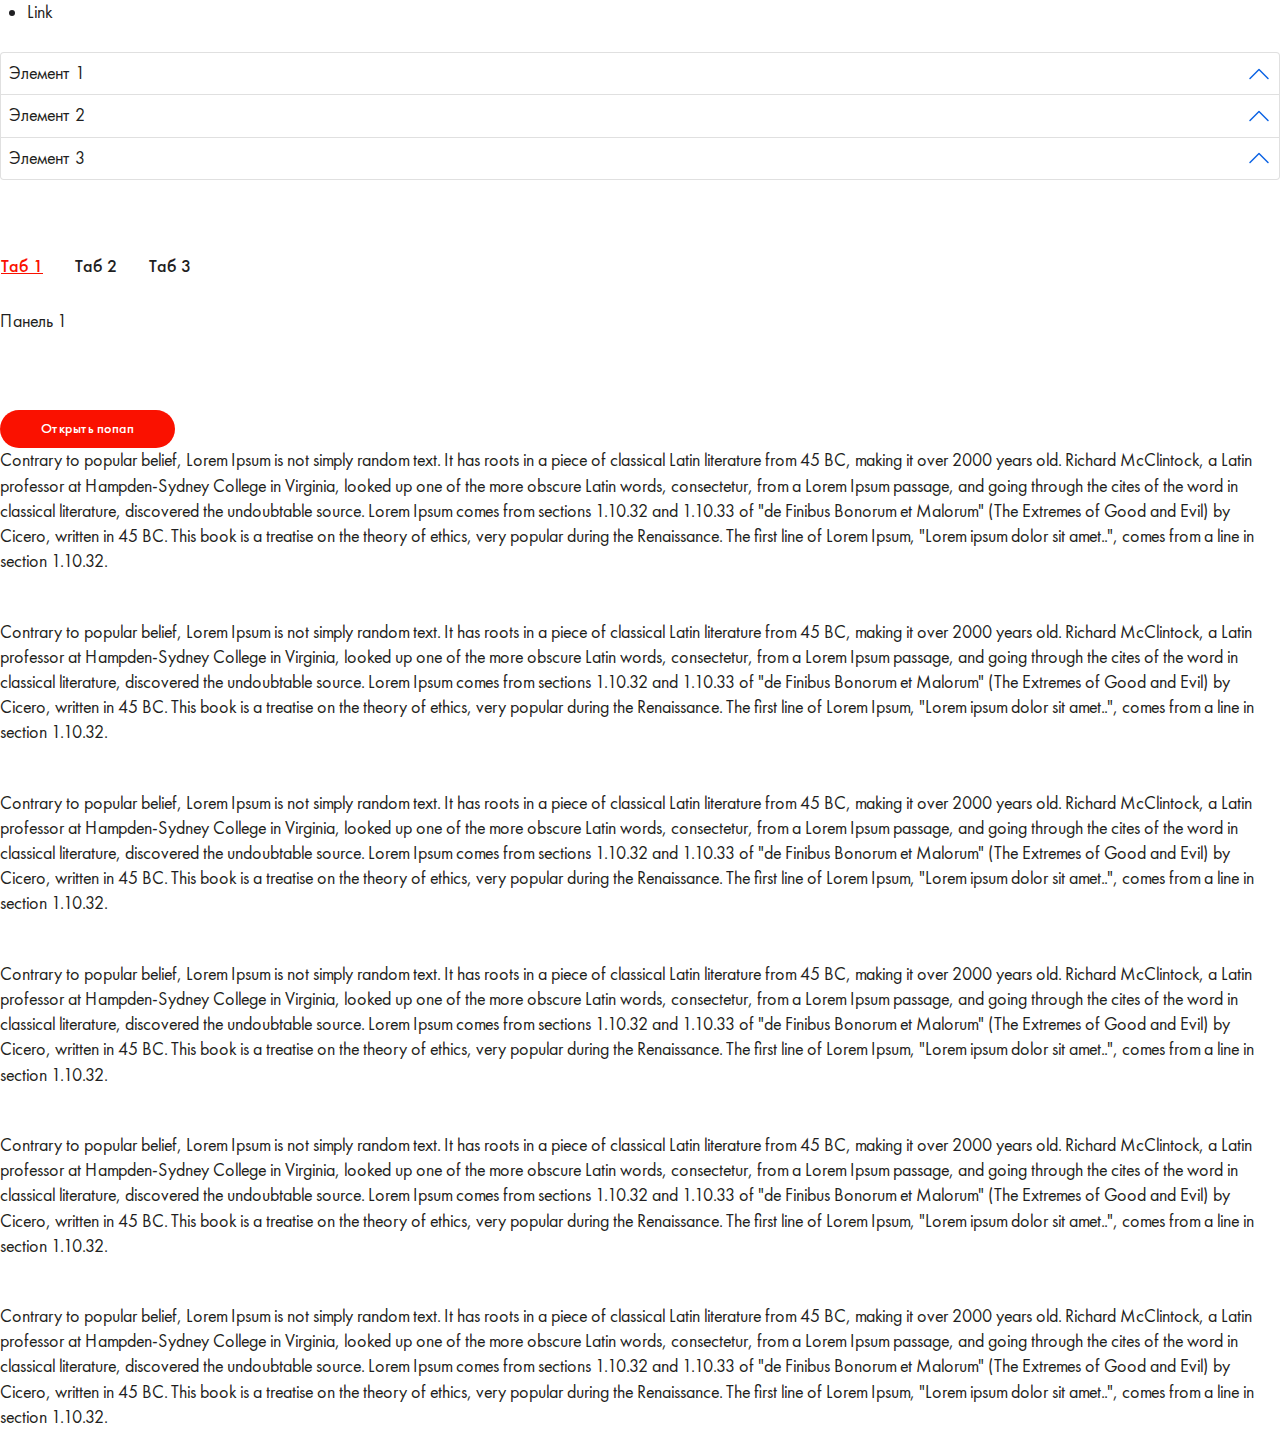
==== index copy.html @ 3c76cfb7 "add" ====
<!doctype html>
<html lang="ru">
  <head>
  <meta charset="UTF-8">
  <meta http-equiv="X-UA-Compatible" content="IE=edge">
  <meta name="viewport" content="width=device-width,initial-scale=1">
	<link rel="shortcut icon" href="favicon.ico" type="image/x-icon">
  <link rel="stylesheet" href="css/style.min.css?_v=20230811152750">
  <title>Главная</title>
</head>
  <body>
    <div class="wrapper">
      <header class="header">
  <div class="header__container">
    <a href="#" class="header__logo logo"></a>
    <nav class="header__menu menu">
      <ul class="menu__list">
        <li class="menu__item"><a href="#" class="menu__link">Link</a></li>
      </ul>
    </nav>
    
  </div>
</header>

      <main class="page">
        <div data-observ></div>

        <div class="page__container">
          <div class="accordion">
  <div class="accordion__item">
    <div class="accordion__header">Элемент 1</div>
    <div class="accordion__content">
      <p>Контент 1</p>
    </div>
  </div>

  <div class="accordion__item">
    <div class="accordion__header">Элемент 2</div>
    <div class="accordion__content">
      <p>Контент 2</p>
    </div>
  </div>

  <div class="accordion__item">
    <div class="accordion__header">Элемент 3</div>
    <div class="accordion__content">
      <p>Контент 3</p>
    </div>
  </div>
</div>

          <br>
          <br>
          <br>
          <div class="tabs" data-tabs="tabs-example">
    <div class="tabs__nav">
        <button class="tabs__trigger" type="button">Таб 1</button>
        <button class="tabs__trigger" type="button">Таб 2</button>
        <button class="tabs__trigger" type="button">Таб 3</button>
    </div>

    <div class="tabs__content">
        <div class="tabs__panel">Панель 1</div>
        <div class="tabs__panel">Панель 2</div>
        <div class="tabs__panel">Панель 3</div>
    </div>
</div>

          <br>
          <br>
          <br>

          <button data-type="popup-1" type="button">Открыть попап</button>
          <br>
          <p>Contrary to popular belief, Lorem Ipsum is not simply random text. It has roots in a piece of classical Latin literature from 45 BC, making it over 2000 years old. Richard McClintock, a Latin professor at Hampden-Sydney College in Virginia, looked up one of the more obscure Latin words, consectetur, from a Lorem Ipsum passage, and going through the cites of the word in classical literature, discovered the undoubtable source. Lorem Ipsum comes from sections 1.10.32 and 1.10.33 of "de Finibus Bonorum et Malorum" (The Extremes of Good and Evil) by Cicero, written in 45 BC. This book is a treatise on the theory of ethics, very popular during the Renaissance. The first line of Lorem Ipsum, "Lorem ipsum dolor sit amet..", comes from a line in section 1.10.32.</p>
          <br>
          <p>Contrary to popular belief, Lorem Ipsum is not simply random text. It has roots in a piece of classical Latin literature from 45 BC, making it over 2000 years old. Richard McClintock, a Latin professor at Hampden-Sydney College in Virginia, looked up one of the more obscure Latin words, consectetur, from a Lorem Ipsum passage, and going through the cites of the word in classical literature, discovered the undoubtable source. Lorem Ipsum comes from sections 1.10.32 and 1.10.33 of "de Finibus Bonorum et Malorum" (The Extremes of Good and Evil) by Cicero, written in 45 BC. This book is a treatise on the theory of ethics, very popular during the Renaissance. The first line of Lorem Ipsum, "Lorem ipsum dolor sit amet..", comes from a line in section 1.10.32.</p>
          <br>
          <p>Contrary to popular belief, Lorem Ipsum is not simply random text. It has roots in a piece of classical Latin literature from 45 BC, making it over 2000 years old. Richard McClintock, a Latin professor at Hampden-Sydney College in Virginia, looked up one of the more obscure Latin words, consectetur, from a Lorem Ipsum passage, and going through the cites of the word in classical literature, discovered the undoubtable source. Lorem Ipsum comes from sections 1.10.32 and 1.10.33 of "de Finibus Bonorum et Malorum" (The Extremes of Good and Evil) by Cicero, written in 45 BC. This book is a treatise on the theory of ethics, very popular during the Renaissance. The first line of Lorem Ipsum, "Lorem ipsum dolor sit amet..", comes from a line in section 1.10.32.</p>
          <br>
          <p>Contrary to popular belief, Lorem Ipsum is not simply random text. It has roots in a piece of classical Latin literature from 45 BC, making it over 2000 years old. Richard McClintock, a Latin professor at Hampden-Sydney College in Virginia, looked up one of the more obscure Latin words, consectetur, from a Lorem Ipsum passage, and going through the cites of the word in classical literature, discovered the undoubtable source. Lorem Ipsum comes from sections 1.10.32 and 1.10.33 of "de Finibus Bonorum et Malorum" (The Extremes of Good and Evil) by Cicero, written in 45 BC. This book is a treatise on the theory of ethics, very popular during the Renaissance. The first line of Lorem Ipsum, "Lorem ipsum dolor sit amet..", comes from a line in section 1.10.32.</p>
          <br>
          <p>Contrary to popular belief, Lorem Ipsum is not simply random text. It has roots in a piece of classical Latin literature from 45 BC, making it over 2000 years old. Richard McClintock, a Latin professor at Hampden-Sydney College in Virginia, looked up one of the more obscure Latin words, consectetur, from a Lorem Ipsum passage, and going through the cites of the word in classical literature, discovered the undoubtable source. Lorem Ipsum comes from sections 1.10.32 and 1.10.33 of "de Finibus Bonorum et Malorum" (The Extremes of Good and Evil) by Cicero, written in 45 BC. This book is a treatise on the theory of ethics, very popular during the Renaissance. The first line of Lorem Ipsum, "Lorem ipsum dolor sit amet..", comes from a line in section 1.10.32.</p>
          <br>
          <p>Contrary to popular belief, Lorem Ipsum is not simply random text. It has roots in a piece of classical Latin literature from 45 BC, making it over 2000 years old. Richard McClintock, a Latin professor at Hampden-Sydney College in Virginia, looked up one of the more obscure Latin words, consectetur, from a Lorem Ipsum passage, and going through the cites of the word in classical literature, discovered the undoubtable source. Lorem Ipsum comes from sections 1.10.32 and 1.10.33 of "de Finibus Bonorum et Malorum" (The Extremes of Good and Evil) by Cicero, written in 45 BC. This book is a treatise on the theory of ethics, very popular during the Renaissance. The first line of Lorem Ipsum, "Lorem ipsum dolor sit amet..", comes from a line in section 1.10.32.</p>
        </div>

      </main>

      <footer class="footer">
  <div class="footer__container">
    
  </div>
</footer>
    </div>

    <div class="popup" data-popup="popup-1" data-close-overlay>
    <div class="popup__wrapper" data-close-overlay>
        <div class="popup__content">
            <button class="button-close popup__close" type="button">x</button>
            <div class="popup__body">
                <h2>Базовый пример модального окна</h2>
            </div>
        </div>
    </div>
</div>

    <script src="js/app.min.js?_v=20230811152750"></script>
  </body>
</html>
---- css/style.min.css ----
@charset "UTF-8";@import url(https://fonts.googleapis.com/css2?family=Roboto&display=swap);@font-face{font-family:"Futura New";src:url(../fonts/FuturaNewBook-Reg.eot);src:url(../fonts/FuturaNewBook-Reg.eot?#iefix) format("embedded-opentype"),url(../fonts/FuturaNewBook-Reg.woff2) format("woff2"),url(../fonts/FuturaNewBook-Reg.woff) format("woff"),url(../fonts/FuturaNewBook-Reg.ttf) format("truetype");font-weight:400;font-style:normal}@font-face{font-family:"Futura New";src:url(../fonts/FuturaNewMedium-Reg.eot);src:url(../fonts/FuturaNewMedium-Reg.eot?#iefix) format("embedded-opentype"),url(../fonts/FuturaNewMedium-Reg.woff2) format("woff2"),url(../fonts/FuturaNewMedium-Reg.woff) format("woff"),url(../fonts/FuturaNewMedium-Reg.ttf) format("truetype");font-weight:500;font-style:normal}@font-face{font-family:"Futura New";src:url(../FuturaNewDemi-Reg.eot);src:url(../fonts/FuturaNewDemi-Reg.eot?#iefix) format("embedded-opentype"),url(../fonts/FuturaNewDemi-Reg.woff2) format("woff2"),url(../fonts/FuturaNewDemi-Reg.woff) format("woff"),url(../fonts/FuturaNewDemi-Reg.ttf) format("truetype");font-weight:600;font-style:normal}.clearfix:after,.group:after{content:" ";display:table;clear:both}.entry-title,.h1,.h2,.h3,.h4,.h5,.h6,address,h1,h2,h3,h4,h5,h6,hr,p{margin:0 0 1.6875rem;padding:0}/*! normalize.css v6.0.0 | MIT License | github.com/necolas/normalize.css */article,aside,footer,header,nav,section{display:block}figcaption,figure,main{display:block}abbr[title]{border-bottom:none;text-decoration:underline;text-decoration:underline;-webkit-text-decoration:underline dotted;text-decoration:underline dotted}b,strong{font-weight:inherit}b,strong{font-weight:bolder}dfn{font-style:italic}mark{background-color:#ff0;color:#000}small{font-size:80%}sub,sup{font-size:75%;line-height:0;position:relative;vertical-align:baseline}sub{bottom:-.25em}sup{top:-.5em}audio,video{display:inline-block}audio:not([controls]){display:none;height:0}svg:not(:root){overflow:hidden}button,input,optgroup,select,textarea{margin:0}button,input{overflow:visible}button,select{text-transform:none}[type=reset],[type=submit],button,html [type=button]{-webkit-appearance:button}[type=button]::-moz-focus-inner,[type=reset]::-moz-focus-inner,[type=submit]::-moz-focus-inner,button::-moz-focus-inner{border-style:none;padding:0}[type=button]:-moz-focusring,[type=reset]:-moz-focusring,[type=submit]:-moz-focusring,button:-moz-focusring{outline:1px dotted ButtonText}legend{-webkit-box-sizing:border-box;box-sizing:border-box;color:inherit;display:table;max-width:100%;padding:0;white-space:normal}progress{display:inline-block;vertical-align:baseline}textarea{overflow:auto}[type=checkbox],[type=radio]{-webkit-box-sizing:border-box;box-sizing:border-box;padding:0}[type=number]::-webkit-inner-spin-button,[type=number]::-webkit-outer-spin-button{height:auto}[type=search]{-webkit-appearance:textfield;outline-offset:-2px}[type=search]::-webkit-search-cancel-button,[type=search]::-webkit-search-decoration{-webkit-appearance:none}::-webkit-file-upload-button{-webkit-appearance:button;font:inherit}details,menu{display:block}summary{display:list-item}canvas{display:inline-block}template{display:none}[hidden]{display:none}html{-webkit-box-sizing:border-box;box-sizing:border-box}*,:after,:before{-webkit-box-sizing:inherit;box-sizing:inherit}body{background-color:#fff;color:#1f1f22;margin:0;font-size:18px;font-family:"Futura New",sans-serif;line-height:1.4;-ms-text-size-adjust:100%;-webkit-text-size-adjust:100%;overflow-x:hidden}body.mce-content-body{font-family:inherit;margin:.9375rem}img{border:0;font-style:italic;height:auto;max-width:100%;vertical-align:middle}a{background-color:transparent;-webkit-text-decoration-skip:objects}a{color:#1f1f22;outline:0;-webkit-text-decoration:none;text-decoration:none}a:hover{color:#fa1100;outline:0;-webkit-text-decoration:none;text-decoration:none}a:focus{outline:0;-webkit-text-decoration:none;text-decoration:none}.black{color:#0d0d0e}.inverted{color:#fff}.error{color:#ef3e46}.success{color:#1cd991}.warning{color:#f7ba45}.focus{color:#1c86f2}.aluminum{color:#f8f8f8}.silver{color:#e0e1e1}.lightgray{color:#dedfe2}.gray{color:#bdbdbd}.midgray{color:#676b72}.darkgray{color:#313439}.bg-black{background-color:#0d0d0e}.bg-inverted{background-color:#fff}.bg-error{background-color:#ef3e46}.bg-success{background-color:#1cd991}.bg-warning{background-color:#f7ba45}.bg-focus{background-color:#1c86f2}.bg-aluminum{background-color:#f8f8f8}.bg-silver{background-color:#e0e1e1}.bg-lightgray{background-color:#dedfe2}.bg-gray{background-color:#bdbdbd}.bg-midgray{background-color:#676b72}.bg-darkgray{background-color:#313439}.bg-highlight{background-color:#edf2ff}.h1,h1{font-size:3.75rem;line-height:1.3}.entry-title,.h2,h2{font-size:2.5rem;line-height:1.25}.h3,h3{font-size:2.5rem;line-height:1.25}.h4,h4{font-size:1.875rem;line-height:1.25}.h5,h5{font-size:1.375rem;line-height:1.25}.h6,h6{font-size:1.125rem;line-height:1.25}.h1,.h2,.h3,.h4,.h5,.h6,h1,h2,h3,h4,h5,h6{color:#1f1f22;font-family:"Futura New",sans-serif;font-weight:600;margin-bottom:1rem;margin-left:-.03em}.h6,h6{font-weight:500}dd,ol,ul{margin:0 0 1.6875rem 1.6875rem;padding:0}address,hr,p{margin-bottom:1.25rem}pre{background:#eef0f3;border:1px solid rgba(0,0,0,.03);margin:0 auto 1.6875rem;max-width:80%;overflow:auto;padding:2rem}pre code.bash,pre>code{background:0 0;border:0;display:block;margin:0;padding:0}pre code code.bash{font-size:inherit}code{padding:.125rem .375rem;margin:0 .1875rem;font-size:80%;background:#eef0f3;border:1px solid rgba(0,0,0,.03);border-radius:3px}code,kbd,pre,samp{font-family:"Courier New",Courier,"Lucida Sans Typewriter","Lucida Typewriter",monospace;font-size:1rem}blockquote,q{font-size:1.25rem;font-weight:300;font-style:italic;color:#1f1f22;line-height:1.637}hr{background-color:#fff;border:0;-webkit-box-sizing:content-box;box-sizing:content-box;height:1px}figure{margin:0}.text-left{text-align:left}.text-center{text-align:center}.text-right{text-align:right}ul.unstyled{margin-left:0}ul.unstyled,ul.unstyled ul{list-style:none}.monospace{font-family:"Courier New",Courier,"Lucida Sans Typewriter","Lucida Typewriter",monospace}.upper{text-transform:uppercase}.lower{text-transform:lowercase}.italic{font-style:italic!important}.strong{font-weight:700!important}.normal{font-weight:400!important}.medium-text{font-size:18px;font-weight:500}.muted{opacity:.55}a.muted{color:#0d0d0e}a.muted:hover{opacity:1}.black{color:#0d0d0e}.smaller{font-size:14px;line-height:20px}.small{font-size:16px;line-height:24px;color:#a3a5a9}.big{font-size:20px;line-height:28px}.large{font-size:22px;line-height:32px}.end{margin-bottom:0!important}.nowrap,.nowrap td{white-space:nowrap}.container,.container-fluid{margin-left:auto;margin-right:auto;padding-left:10px;padding-right:10px}.container{max-width:1220px}.page-template-page-fullscreen .site-content,.page-template-page-fullwidth-content .site-content{padding:0}.page-template-page-fullscreen .site-content>.container,.page-template-page-fullwidth-content .site-content>.container{max-width:none;padding:0}.page-template-page-fullscreen .content-area,.page-template-page-fullwidth-content .content-area{padding-top:0;padding-bottom:0}.page-template-page-fullwidth-content #content{padding-left:0;padding-right:0}.page-template-page-fullwidth-content #content #primary{max-width:100%}.container-full{width:100vw;position:relative;left:50%;right:50%;margin-left:-50vw;margin-right:-50vw}.bb-grid{display:-webkit-box;display:-ms-flexbox;display:flex;margin-left:-10px;margin-right:-10px;-ms-flex-wrap:wrap;flex-wrap:wrap}.bb-grid.no-gutter{padding:0 10px}.bb-grid-cell,.bb-grid>*{-webkit-box-flex:1;-ms-flex:1;flex:1;min-width:1px;display:inline-block;list-style:none}.bb-grid-cell:not(.no-gutter),.bb-grid>:not(.no-gutter){padding-left:10px;padding-right:10px}.site-content-grid>style{display:none}.grid-reverse{-webkit-box-orient:horizontal;-webkit-box-direction:reverse;-ms-flex-flow:row-reverse;flex-flow:row-reverse}.align-items-top{-webkit-box-align:start;-ms-flex-align:start;align-items:flex-start}.align-items-bottom{-webkit-box-align:end;-ms-flex-align:end;align-items:flex-end}.align-items-center{display:-webkit-box;display:-ms-flexbox;display:flex;-webkit-box-align:center;-ms-flex-align:center;align-items:center}.justify-center{-webkit-box-pack:center;-ms-flex-pack:center;justify-content:center}.space-between{display:-webkit-box;display:-ms-flexbox;display:flex;-webkit-box-pack:justify;-ms-flex-pack:justify;justify-content:space-between}.align-self-top{-ms-flex-item-align:start;align-self:flex-start}.align-self-bottom{-ms-flex-item-align:end;align-self:flex-end}.align-self-center{-ms-flex-item-align:center;align-self:center}.push-center{margin-left:auto;margin-right:auto}.push-right{margin-left:auto}.push-middle{margin-top:auto;margin-bottom:auto}.push-bottom{margin-top:auto}.push-top{margin-bottom:auto}.mb-0{margin-bottom:0}.mb-30{margin-bottom:30px}.mt-50{margin-top:50px}.bb-grid-1-1{-webkit-box-flex:0;-ms-flex:0 0 100%;flex:0 0 100%;max-width:100%}.bb-grid-1-2{-webkit-box-flex:0;-ms-flex:0 0 50%;flex:0 0 50%;max-width:50%}.bb-grid-1-3{-webkit-box-flex:0;-ms-flex:0 0 33.33333%;flex:0 0 33.33333%;max-width:33.33333%}.bb-grid-1-4{-webkit-box-flex:0;-ms-flex:0 0 25%;flex:0 0 25%;max-width:25%}.bb-grid-1-5{-webkit-box-flex:0;-ms-flex:0 0 20%;flex:0 0 20%;max-width:20%}.bb-grid-1-6{-webkit-box-flex:0;-ms-flex:0 0 16.66667%;flex:0 0 16.66667%;max-width:16.66667%}.bb-grid-2-3{-webkit-box-flex:0;-ms-flex:0 0 66.66%;flex:0 0 66.66%;max-width:66.66%}table{border-collapse:collapse;border-spacing:0;max-width:100%;width:100%;empty-cells:show;font-size:17px;line-height:24px;margin-bottom:27px}table caption{text-align:left;font-size:16px;font-weight:500;color:#a3a5a9}th{text-align:left;font-weight:700;vertical-align:bottom}td{vertical-align:top}td.align-middle,tr.align-middle td{vertical-align:middle}td,th{padding:1rem 1rem;border-bottom:1px solid rgba(0,0,0,.05)}td:first-child,th:first-child{padding-left:0}td:last-child,th:last-child{padding-right:0}tfoot td,tfoot th{color:#a3a5a9}table.bordered td,table.bordered th{border:1px solid rgba(0,0,0,.05)}table.striped tr:nth-child(odd) td{background:#f8f8f8}table.bordered td:first-child,table.bordered th:first-child,table.striped td:first-child,table.striped th:first-child{padding-left:1rem}table.bordered td:last-child,table.bordered th:last-child,table.striped td:last-child,table.striped th:last-child{padding-right:1rem}table.unstyled td,table.unstyled th{border:none;padding:0}fieldset{font-family:inherit;border:1px solid rgba(0,0,0,.1);padding:2rem;margin-bottom:2rem;margin-top:2rem}input,select,textarea{display:inline-block;font-family:inherit;font-style:inherit;font-size:15px;height:40px;outline:0;vertical-align:middle;background-color:#fff;border:1px solid #dedfe2;border-radius:3px;-webkit-box-shadow:none;box-shadow:none;padding:0 12px;color:#1f1f22}input.placeholder,select.placeholder,textarea.placeholder{color:#c3c6c9}input:-moz-placeholder,select:-moz-placeholder,textarea:-moz-placeholder{color:#c3c6c9}input::-moz-placeholder,select::-moz-placeholder,textarea::-moz-placeholder{color:#c3c6c9}input:-ms-input-placeholder,select:-ms-input-placeholder,textarea:-ms-input-placeholder{color:#c3c6c9}input::-webkit-input-placeholder,select::-webkit-input-placeholder,textarea::-webkit-input-placeholder{color:#c3c6c9}input.small,select.small,textarea.small{height:34px;font-size:13px;padding:0 12px;border-radius:3px}input.big,select.big,textarea.big{height:48px;font-size:17px;padding:0 12px;border-radius:3px}input:focus,select:focus,textarea:focus{outline:0;background-color:#fff;border-color:rgba(0,0,0,.25);-webkit-box-shadow:none;box-shadow:none}input.error,select.error,textarea.error{background-color:rgba(239,62,70,.1);border:1px solid #f5858a}input.error:focus,select.error:focus,textarea.error:focus{border-color:#ef3e46;-webkit-box-shadow:none;box-shadow:none}input.success,select.success,textarea.success{background-color:rgba(28,217,145,.1);border:1px solid #58e9b2}input.success:focus,select.success:focus,textarea.success:focus{border-color:#1cd991;-webkit-box-shadow:none;box-shadow:none}input.disabled,input:disabled,select.disabled,select:disabled,textarea.disabled,textarea:disabled{resize:none;opacity:.6;cursor:default;color:rgba(0,0,0,.5)}select{-webkit-appearance:none;background-image:url(../images/svg/arrow-down.svg);background-repeat:no-repeat;background-position:right 1rem center;padding-right:40px}select[multiple]{background-image:none;height:auto;padding:.5rem .75rem}textarea{height:auto;padding:8px 12px;line-height:27px;vertical-align:top}input[type=file]{width:auto;border:none;padding:0;height:auto;background:0 0;-webkit-box-shadow:none;box-shadow:none;display:inline-block}input.search,input[name=bbp_search],input[type=search]{background-repeat:no-repeat;background-position:10px 50%;background-size:16px;background-image:url(../images/svg/search.svg);background-position:left 10px center;padding-left:2rem}input.select2-search__field{background:0 0}input[type=checkbox],input[type=radio]{display:inline-block;width:auto;height:auto;padding:0}label{color:#1f1f22;margin-bottom:.25rem;font-size:17px}label .desc,label .error,label .success,label.checkbox{text-transform:none;font-weight:400}label.checkbox{font-size:18px;line-height:27px;cursor:pointer;color:inherit}label.checkbox input{margin-top:0}.form-checkboxes label.checkbox{display:inline-block;margin-right:1rem}.req{position:relative;top:1px;font-weight:700;color:#ef3e46;font-size:110%}div.desc,span.desc{color:rgba(31,31,34,.5);font-size:14px;line-height:20px}span.desc{margin-left:4px}div.desc{margin-top:.25rem;margin-bottom:-.5rem}.form-buttons .button,.form-buttons button{margin-right:.5rem}.form-item,form{margin-bottom:2rem}.form>.form-item:last-child{margin-bottom:0}.form .row:last-child .form-item{margin-bottom:0}.form span.error,.form span.success{font-size:14px;line-height:20px;margin-left:.25rem}.form-inline input,.form-inline select,.form-inline textarea{display:inline-block;width:auto}.append,.prepend{display:-webkit-box;display:-ms-flexbox;display:flex}.append input,.prepend input{-webkit-box-flex:1;-ms-flex:1;flex:1}.append .button,.append span,.prepend .button,.prepend span{-ms-flex-negative:0;flex-shrink:0}.append span,.prepend span{display:-webkit-box;display:-ms-flexbox;display:flex;-webkit-box-orient:vertical;-webkit-box-direction:normal;-ms-flex-direction:column;flex-direction:column;-webkit-box-pack:center;-ms-flex-pack:center;justify-content:center;font-weight:400;border:1px solid #dedfe2;background-color:#f8f8f8;padding:0 .875rem;color:rgba(0,0,0,.5);font-size:14px;white-space:nowrap}.prepend input{border-radius:0 3px 3px 0}.prepend .button{border-radius:3px 0 0 3px!important}.prepend .button{margin-right:-1px}.prepend span{border-right:none;border-radius:3px 0 0 3px}.append input{border-radius:3px 0 0 3px}.append .button{border-radius:0 3px 3px 0!important}.append .button{margin-left:-1px}.append span{border-left:none;border-radius:0 3px 3px 0}.bs-styled-checkbox{position:absolute;opacity:0}.bs-styled-checkbox+label{cursor:pointer;display:inline-block;position:relative;padding:0;line-height:1}.bs-styled-checkbox+label:before{content:"";margin-right:10px;display:inline-block;vertical-align:text-top;width:20px;height:20px;background:#fff;border-radius:3px;border:1px solid #c9cbca}.bs-styled-checkbox:checked+label:before{background:#1f1f22;border-color:#1f1f22}.bs-styled-checkbox:disabled+label{color:#b8b8b8;cursor:auto}.bs-styled-checkbox:disabled+label:before{-webkit-box-shadow:none;box-shadow:none;background:#ddd}.bs-styled-checkbox:checked+label:after{content:"\e876";position:absolute;left:3px;top:3px;font-family:bb-icons;color:#fff;font-size:14px;line-height:1;display:block}.bs-styled-radio{position:absolute;opacity:0}.bs-styled-radio+.bb-radio-label,.bs-styled-radio+label{display:inline-block;position:relative;cursor:pointer;padding:0}.bs-styled-radio+.bb-radio-label:before,.bs-styled-radio+label:before{content:"";display:inline-block;vertical-align:middle;cursor:pointer;position:relative;overflow:hidden;width:22px;height:22px;line-height:1;background-color:#fff;border:2px solid #d6dce6;border-radius:100%;margin-right:10px}.bs-styled-radio:disabled+.bb-radio-label,.bs-styled-radio:disabled+label{color:#b8b8b8;cursor:auto}.bs-styled-radio:disabled+.bb-radio-label:before,.bs-styled-radio:disabled+label:before{-webkit-box-shadow:none;box-shadow:none;background:#ddd}.bs-styled-radio:checked+.bb-radio-label:after,.bs-styled-radio:checked+label:after{content:"";background-color:#1f1f22;margin:auto;width:14px;position:absolute;height:14px;text-align:center;left:4px;top:4px;border-radius:100%}input[type=search]::-webkit-search-cancel-button,input[type=search]::-webkit-search-decoration,input[type=search]::-webkit-search-results-button,input[type=search]::-webkit-search-results-decoration{display:none}.buddypress .buddypress-wrap .comment-reply-link,.buddypress .buddypress-wrap .generic-button a,.buddypress .buddypress-wrap a.bp-title-button,.buddypress .buddypress-wrap a.button,.buddypress .buddypress-wrap button,.buddypress .buddypress-wrap input[type=button],.buddypress .buddypress-wrap input[type=reset],.buddypress .buddypress-wrap input[type=submit],.buddypress .buddypress-wrap ul.button-nav:not(.button-tabs) li a,.button,button,input[type=button],input[type=submit]{font-family:inherit;font-size:14px;color:#fff;background-color:#fa1100;border-radius:100px;padding:10px 40px;font-weight:500;font-style:normal;-webkit-text-decoration:none;text-decoration:none;text-align:center;cursor:pointer;display:inline-block;line-height:1.2;border:1px solid transparent;outline:0;vertical-align:middle;-webkit-appearance:none;-webkit-font-smoothing:antialiased;-moz-osx-font-smoothing:grayscale;-webkit-transition:all linear .2s;transition:all linear .2s}.buddypress .buddypress-wrap .comment-reply-link i,.buddypress .buddypress-wrap .generic-button a i,.buddypress .buddypress-wrap a.bp-title-button i,.buddypress .buddypress-wrap a.button i,.buddypress .buddypress-wrap button i,.buddypress .buddypress-wrap input[type=button] i,.buddypress .buddypress-wrap input[type=reset] i,.buddypress .buddypress-wrap input[type=submit] i,.buddypress .buddypress-wrap ul.button-nav:not(.button-tabs) li a i,.button i,button i,input[type=button] i,input[type=submit] i{position:relative}.buddypress .buddypress-wrap .comment-reply-link:focus,.buddypress .buddypress-wrap .comment-reply-link:hover,.buddypress .buddypress-wrap .generic-button a:focus,.buddypress .buddypress-wrap .generic-button a:hover,.buddypress .buddypress-wrap a.bp-title-button:focus,.buddypress .buddypress-wrap a.bp-title-button:hover,.buddypress .buddypress-wrap a.button:focus,.buddypress .buddypress-wrap a.button:hover,.buddypress .buddypress-wrap button:focus,.buddypress .buddypress-wrap button:hover,.buddypress .buddypress-wrap input[type=button]:focus,.buddypress .buddypress-wrap input[type=button]:hover,.buddypress .buddypress-wrap input[type=reset]:focus,.buddypress .buddypress-wrap input[type=reset]:hover,.buddypress .buddypress-wrap input[type=submit]:focus,.buddypress .buddypress-wrap input[type=submit]:hover,.buddypress .buddypress-wrap ul.button-nav:not(.button-tabs) li a:focus,.buddypress .buddypress-wrap ul.button-nav:not(.button-tabs) li a:hover,.button:focus,.button:hover,button:focus,button:hover,input[type=button]:focus,input[type=button]:hover,input[type=submit]:focus,input[type=submit]:hover{background-color:#1f1f22;outline:0;-webkit-text-decoration:none;text-decoration:none;color:#fff;-webkit-box-shadow:inset 0 0 0 99999px rgba(0,0,0,.1);box-shadow:inset 0 0 0 99999px rgba(0,0,0,.1)}.buddypress .buddypress-wrap .comment-reply-link:active,.buddypress .buddypress-wrap .generic-button a:active,.buddypress .buddypress-wrap a.bp-title-button:active,.buddypress .buddypress-wrap a.button:active,.buddypress .buddypress-wrap button:active,.buddypress .buddypress-wrap input[type=button]:active,.buddypress .buddypress-wrap input[type=reset]:active,.buddypress .buddypress-wrap input[type=submit]:active,.buddypress .buddypress-wrap ul.button-nav:not(.button-tabs) li a:active,.button:active,button:active,input[type=button]:active,input[type=submit]:active{outline:0;-webkit-text-decoration:none;text-decoration:none;color:#fff;-webkit-box-shadow:inset 0 0 0 99999px rgba(0,0,0,.1);box-shadow:inset 0 0 0 99999px rgba(0,0,0,.1)}.buddypress .buddypress-wrap .comment-reply-link.disabled,.buddypress .buddypress-wrap .generic-button a.disabled,.buddypress .buddypress-wrap a.bp-title-button.disabled,.buddypress .buddypress-wrap a.button.disabled,.buddypress .buddypress-wrap button.disabled,.buddypress .buddypress-wrap input[type=button].disabled,.buddypress .buddypress-wrap input[type=reset].disabled,.buddypress .buddypress-wrap input[type=submit].disabled,.buddypress .buddypress-wrap ul.button-nav:not(.button-tabs) li a.disabled,.button.disabled,button.disabled,input[type=button].disabled,input[type=submit].disabled{cursor:default;font-style:normal;color:#c8cbcf;background-color:#f5f5f5;opacity:1}.buddypress .buddypress-wrap .comment-reply-link.small,.buddypress .buddypress-wrap .generic-button a.small,.buddypress .buddypress-wrap a.bp-title-button.small,.buddypress .buddypress-wrap a.button.small,.buddypress .buddypress-wrap button.small,.buddypress .buddypress-wrap input[type=button].small,.buddypress .buddypress-wrap input[type=reset].small,.buddypress .buddypress-wrap input[type=submit].small,.buddypress .buddypress-wrap ul.button-nav:not(.button-tabs) li a.small,.button.small,button.small,input[type=button].small,input[type=submit].small{font-size:14px;font-weight:500;min-height:34px;padding:6px 20px;border-radius:100px}.buddypress .buddypress-wrap .comment-reply-link.big,.buddypress .buddypress-wrap .generic-button a.big,.buddypress .buddypress-wrap a.bp-title-button.big,.buddypress .buddypress-wrap a.button.big,.buddypress .buddypress-wrap button.big,.buddypress .buddypress-wrap input[type=button].big,.buddypress .buddypress-wrap input[type=reset].big,.buddypress .buddypress-wrap input[type=submit].big,.buddypress .buddypress-wrap ul.button-nav:not(.button-tabs) li a.big,.button.big,button.big,input[type=button].big,input[type=submit].big{font-size:16px;min-height:62px;padding:20px 40px;border-radius:100px}.buddypress .buddypress-wrap .comment-reply-link.large,.buddypress .buddypress-wrap .generic-button a.large,.buddypress .buddypress-wrap a.bp-title-button.large,.buddypress .buddypress-wrap a.button.large,.buddypress .buddypress-wrap button.large,.buddypress .buddypress-wrap input[type=button].large,.buddypress .buddypress-wrap input[type=reset].large,.buddypress .buddypress-wrap input[type=submit].large,.buddypress .buddypress-wrap ul.button-nav:not(.button-tabs) li a.large,.button.large,button.large,input[type=button].large,input[type=submit].large{font-size:16px;min-height:50px;padding:14px 30px;border-radius:100px}.buddypress .buddypress-wrap .comment-reply-link.full,.buddypress .buddypress-wrap .generic-button a.full,.buddypress .buddypress-wrap a.bp-title-button.full,.buddypress .buddypress-wrap a.button.full,.buddypress .buddypress-wrap button.full,.buddypress .buddypress-wrap input[type=button].full,.buddypress .buddypress-wrap input[type=reset].full,.buddypress .buddypress-wrap input[type=submit].full,.buddypress .buddypress-wrap ul.button-nav:not(.button-tabs) li a.full,.button.full,button.full,input[type=button].full,input[type=submit].full{width:100%}.buddypress .buddypress-wrap .comment-reply-link.secondary,.buddypress .buddypress-wrap .generic-button a.secondary,.buddypress .buddypress-wrap a.bp-title-button.secondary,.buddypress .buddypress-wrap a.button.secondary,.buddypress .buddypress-wrap button.secondary,.buddypress .buddypress-wrap input[type=button].secondary,.buddypress .buddypress-wrap input[type=reset].secondary,.buddypress .buddypress-wrap input[type=submit].secondary,.buddypress .buddypress-wrap ul.button-nav:not(.button-tabs) li a.secondary,.button.secondary,button.secondary,input[type=button].secondary,input[type=submit].secondary{color:#1f1f22;background-color:#d0d7dd}.buddypress .buddypress-wrap .comment-reply-link.secondary:hover,.buddypress .buddypress-wrap .generic-button a.secondary:hover,.buddypress .buddypress-wrap a.bp-title-button.secondary:hover,.buddypress .buddypress-wrap a.button.secondary:hover,.buddypress .buddypress-wrap button.secondary:hover,.buddypress .buddypress-wrap input[type=button].secondary:hover,.buddypress .buddypress-wrap input[type=reset].secondary:hover,.buddypress .buddypress-wrap input[type=submit].secondary:hover,.buddypress .buddypress-wrap ul.button-nav:not(.button-tabs) li a.secondary:hover,.button.secondary:hover,button.secondary:hover,input[type=button].secondary:hover,input[type=submit].secondary:hover{color:#1f1f22;background-color:#c1cad2}.buddypress .buddypress-wrap .comment-reply-link.secondary:active,.buddypress .buddypress-wrap .generic-button a.secondary:active,.buddypress .buddypress-wrap a.bp-title-button.secondary:active,.buddypress .buddypress-wrap a.button.secondary:active,.buddypress .buddypress-wrap button.secondary:active,.buddypress .buddypress-wrap input[type=button].secondary:active,.buddypress .buddypress-wrap input[type=reset].secondary:active,.buddypress .buddypress-wrap input[type=submit].secondary:active,.buddypress .buddypress-wrap ul.button-nav:not(.button-tabs) li a.secondary:active,.button.secondary:active,button.secondary:active,input[type=button].secondary:active,input[type=submit].secondary:active{color:#1f1f22;background-color:#ebeef0}.buddypress .buddypress-wrap .comment-reply-link.secondary.disabled,.buddypress .buddypress-wrap .comment-reply-link.secondary:disabled,.buddypress .buddypress-wrap .generic-button a.secondary.disabled,.buddypress .buddypress-wrap .generic-button a.secondary:disabled,.buddypress .buddypress-wrap a.bp-title-button.secondary.disabled,.buddypress .buddypress-wrap a.bp-title-button.secondary:disabled,.buddypress .buddypress-wrap a.button.secondary.disabled,.buddypress .buddypress-wrap a.button.secondary:disabled,.buddypress .buddypress-wrap button.secondary.disabled,.buddypress .buddypress-wrap button.secondary:disabled,.buddypress .buddypress-wrap input[type=button].secondary.disabled,.buddypress .buddypress-wrap input[type=button].secondary:disabled,.buddypress .buddypress-wrap input[type=reset].secondary.disabled,.buddypress .buddypress-wrap input[type=reset].secondary:disabled,.buddypress .buddypress-wrap input[type=submit].secondary.disabled,.buddypress .buddypress-wrap input[type=submit].secondary:disabled,.buddypress .buddypress-wrap ul.button-nav:not(.button-tabs) li a.secondary.disabled,.buddypress .buddypress-wrap ul.button-nav:not(.button-tabs) li a.secondary:disabled,.button.secondary.disabled,.button.secondary:disabled,button.secondary.disabled,button.secondary:disabled,input[type=button].secondary.disabled,input[type=button].secondary:disabled,input[type=submit].secondary.disabled,input[type=submit].secondary:disabled{color:#c8cbcf;background-color:#f5f5f5}.buddypress .buddypress-wrap .comment-reply-link.secondary.outline,.buddypress .buddypress-wrap .generic-button a.secondary.outline,.buddypress .buddypress-wrap a.bp-title-button.secondary.outline,.buddypress .buddypress-wrap a.button.secondary.outline,.buddypress .buddypress-wrap button.secondary.outline,.buddypress .buddypress-wrap input[type=button].secondary.outline,.buddypress .buddypress-wrap input[type=reset].secondary.outline,.buddypress .buddypress-wrap input[type=submit].secondary.outline,.buddypress .buddypress-wrap ul.button-nav:not(.button-tabs) li a.secondary.outline,.button.secondary.outline,button.secondary.outline,input[type=button].secondary.outline,input[type=submit].secondary.outline{background:0 0;color:#d0d7dd;border-color:#d0d7dd}.buddypress .buddypress-wrap .comment-reply-link.secondary.outline:hover,.buddypress .buddypress-wrap .generic-button a.secondary.outline:hover,.buddypress .buddypress-wrap a.bp-title-button.secondary.outline:hover,.buddypress .buddypress-wrap a.button.secondary.outline:hover,.buddypress .buddypress-wrap button.secondary.outline:hover,.buddypress .buddypress-wrap input[type=button].secondary.outline:hover,.buddypress .buddypress-wrap input[type=reset].secondary.outline:hover,.buddypress .buddypress-wrap input[type=submit].secondary.outline:hover,.buddypress .buddypress-wrap ul.button-nav:not(.button-tabs) li a.secondary.outline:hover,.button.secondary.outline:hover,button.secondary.outline:hover,input[type=button].secondary.outline:hover,input[type=submit].secondary.outline:hover{color:#c1cad2;border-color:#c1cad2}.buddypress .buddypress-wrap .comment-reply-link.secondary.outline:active,.buddypress .buddypress-wrap .generic-button a.secondary.outline:active,.buddypress .buddypress-wrap a.bp-title-button.secondary.outline:active,.buddypress .buddypress-wrap a.button.secondary.outline:active,.buddypress .buddypress-wrap button.secondary.outline:active,.buddypress .buddypress-wrap input[type=button].secondary.outline:active,.buddypress .buddypress-wrap input[type=reset].secondary.outline:active,.buddypress .buddypress-wrap input[type=submit].secondary.outline:active,.buddypress .buddypress-wrap ul.button-nav:not(.button-tabs) li a.secondary.outline:active,.button.secondary.outline:active,button.secondary.outline:active,input[type=button].secondary.outline:active,input[type=submit].secondary.outline:active{color:#f4f5f7;border-color:#f4f5f7}.buddypress .buddypress-wrap .comment-reply-link.secondary.outline.disabled,.buddypress .buddypress-wrap .comment-reply-link.secondary.outline:disabled,.buddypress .buddypress-wrap .generic-button a.secondary.outline.disabled,.buddypress .buddypress-wrap .generic-button a.secondary.outline:disabled,.buddypress .buddypress-wrap a.bp-title-button.secondary.outline.disabled,.buddypress .buddypress-wrap a.bp-title-button.secondary.outline:disabled,.buddypress .buddypress-wrap a.button.secondary.outline.disabled,.buddypress .buddypress-wrap a.button.secondary.outline:disabled,.buddypress .buddypress-wrap button.secondary.outline.disabled,.buddypress .buddypress-wrap button.secondary.outline:disabled,.buddypress .buddypress-wrap input[type=button].secondary.outline.disabled,.buddypress .buddypress-wrap input[type=button].secondary.outline:disabled,.buddypress .buddypress-wrap input[type=reset].secondary.outline.disabled,.buddypress .buddypress-wrap input[type=reset].secondary.outline:disabled,.buddypress .buddypress-wrap input[type=submit].secondary.outline.disabled,.buddypress .buddypress-wrap input[type=submit].secondary.outline:disabled,.buddypress .buddypress-wrap ul.button-nav:not(.button-tabs) li a.secondary.outline.disabled,.buddypress .buddypress-wrap ul.button-nav:not(.button-tabs) li a.secondary.outline:disabled,.button.secondary.outline.disabled,.button.secondary.outline:disabled,button.secondary.outline.disabled,button.secondary.outline:disabled,input[type=button].secondary.outline.disabled,input[type=button].secondary.outline:disabled,input[type=submit].secondary.outline.disabled,input[type=submit].secondary.outline:disabled{background:#f5f5f5;color:#dedfe2;border-color:#dedfe2;opacity:1}.buddypress .buddypress-wrap .comment-reply-link.success,.buddypress .buddypress-wrap .generic-button a.success,.buddypress .buddypress-wrap a.bp-title-button.success,.buddypress .buddypress-wrap a.button.success,.buddypress .buddypress-wrap button.success,.buddypress .buddypress-wrap input[type=button].success,.buddypress .buddypress-wrap input[type=reset].success,.buddypress .buddypress-wrap input[type=submit].success,.buddypress .buddypress-wrap ul.button-nav:not(.button-tabs) li a.success,.button.success,button.success,input[type=button].success,input[type=submit].success{color:#fff;background-color:#28cf8b}.buddypress .buddypress-wrap .comment-reply-link.success:hover,.buddypress .buddypress-wrap .generic-button a.success:hover,.buddypress .buddypress-wrap a.bp-title-button.success:hover,.buddypress .buddypress-wrap a.button.success:hover,.buddypress .buddypress-wrap button.success:hover,.buddypress .buddypress-wrap input[type=button].success:hover,.buddypress .buddypress-wrap input[type=reset].success:hover,.buddypress .buddypress-wrap input[type=submit].success:hover,.buddypress .buddypress-wrap ul.button-nav:not(.button-tabs) li a.success:hover,.button.success:hover,button.success:hover,input[type=button].success:hover,input[type=submit].success:hover{color:#fff;background-color:#24ba7d}.buddypress .buddypress-wrap .comment-reply-link.success:active,.buddypress .buddypress-wrap .generic-button a.success:active,.buddypress .buddypress-wrap a.bp-title-button.success:active,.buddypress .buddypress-wrap a.button.success:active,.buddypress .buddypress-wrap button.success:active,.buddypress .buddypress-wrap input[type=button].success:active,.buddypress .buddypress-wrap input[type=reset].success:active,.buddypress .buddypress-wrap input[type=submit].success:active,.buddypress .buddypress-wrap ul.button-nav:not(.button-tabs) li a.success:active,.button.success:active,button.success:active,input[type=button].success:active,input[type=submit].success:active{color:#fff;background-color:#49dca0}.buddypress .buddypress-wrap .comment-reply-link.success.disabled,.buddypress .buddypress-wrap .comment-reply-link.success:disabled,.buddypress .buddypress-wrap .generic-button a.success.disabled,.buddypress .buddypress-wrap .generic-button a.success:disabled,.buddypress .buddypress-wrap a.bp-title-button.success.disabled,.buddypress .buddypress-wrap a.bp-title-button.success:disabled,.buddypress .buddypress-wrap a.button.success.disabled,.buddypress .buddypress-wrap a.button.success:disabled,.buddypress .buddypress-wrap button.success.disabled,.buddypress .buddypress-wrap button.success:disabled,.buddypress .buddypress-wrap input[type=button].success.disabled,.buddypress .buddypress-wrap input[type=button].success:disabled,.buddypress .buddypress-wrap input[type=reset].success.disabled,.buddypress .buddypress-wrap input[type=reset].success:disabled,.buddypress .buddypress-wrap input[type=submit].success.disabled,.buddypress .buddypress-wrap input[type=submit].success:disabled,.buddypress .buddypress-wrap ul.button-nav:not(.button-tabs) li a.success.disabled,.buddypress .buddypress-wrap ul.button-nav:not(.button-tabs) li a.success:disabled,.button.success.disabled,.button.success:disabled,button.success.disabled,button.success:disabled,input[type=button].success.disabled,input[type=button].success:disabled,input[type=submit].success.disabled,input[type=submit].success:disabled{color:#c8cbcf;background-color:#f5f5f5}.buddypress .buddypress-wrap .comment-reply-link.success.outline,.buddypress .buddypress-wrap .generic-button a.success.outline,.buddypress .buddypress-wrap a.bp-title-button.success.outline,.buddypress .buddypress-wrap a.button.success.outline,.buddypress .buddypress-wrap button.success.outline,.buddypress .buddypress-wrap input[type=button].success.outline,.buddypress .buddypress-wrap input[type=reset].success.outline,.buddypress .buddypress-wrap input[type=submit].success.outline,.buddypress .buddypress-wrap ul.button-nav:not(.button-tabs) li a.success.outline,.button.success.outline,button.success.outline,input[type=button].success.outline,input[type=submit].success.outline{background:0 0;color:#28cf8b;border-color:#28cf8b}.buddypress .buddypress-wrap .comment-reply-link.success.outline:hover,.buddypress .buddypress-wrap .generic-button a.success.outline:hover,.buddypress .buddypress-wrap a.bp-title-button.success.outline:hover,.buddypress .buddypress-wrap a.button.success.outline:hover,.buddypress .buddypress-wrap button.success.outline:hover,.buddypress .buddypress-wrap input[type=button].success.outline:hover,.buddypress .buddypress-wrap input[type=reset].success.outline:hover,.buddypress .buddypress-wrap input[type=submit].success.outline:hover,.buddypress .buddypress-wrap ul.button-nav:not(.button-tabs) li a.success.outline:hover,.button.success.outline:hover,button.success.outline:hover,input[type=button].success.outline:hover,input[type=submit].success.outline:hover{color:#24ba7d;border-color:#24ba7d}.buddypress .buddypress-wrap .comment-reply-link.success.outline:active,.buddypress .buddypress-wrap .generic-button a.success.outline:active,.buddypress .buddypress-wrap a.bp-title-button.success.outline:active,.buddypress .buddypress-wrap a.button.success.outline:active,.buddypress .buddypress-wrap button.success.outline:active,.buddypress .buddypress-wrap input[type=button].success.outline:active,.buddypress .buddypress-wrap input[type=reset].success.outline:active,.buddypress .buddypress-wrap input[type=submit].success.outline:active,.buddypress .buddypress-wrap ul.button-nav:not(.button-tabs) li a.success.outline:active,.button.success.outline:active,button.success.outline:active,input[type=button].success.outline:active,input[type=submit].success.outline:active{color:#56dea7;border-color:#56dea7}.buddypress .buddypress-wrap .comment-reply-link.success.outline.disabled,.buddypress .buddypress-wrap .comment-reply-link.success.outline:disabled,.buddypress .buddypress-wrap .generic-button a.success.outline.disabled,.buddypress .buddypress-wrap .generic-button a.success.outline:disabled,.buddypress .buddypress-wrap a.bp-title-button.success.outline.disabled,.buddypress .buddypress-wrap a.bp-title-button.success.outline:disabled,.buddypress .buddypress-wrap a.button.success.outline.disabled,.buddypress .buddypress-wrap a.button.success.outline:disabled,.buddypress .buddypress-wrap button.success.outline.disabled,.buddypress .buddypress-wrap button.success.outline:disabled,.buddypress .buddypress-wrap input[type=button].success.outline.disabled,.buddypress .buddypress-wrap input[type=button].success.outline:disabled,.buddypress .buddypress-wrap input[type=reset].success.outline.disabled,.buddypress .buddypress-wrap input[type=reset].success.outline:disabled,.buddypress .buddypress-wrap input[type=submit].success.outline.disabled,.buddypress .buddypress-wrap input[type=submit].success.outline:disabled,.buddypress .buddypress-wrap ul.button-nav:not(.button-tabs) li a.success.outline.disabled,.buddypress .buddypress-wrap ul.button-nav:not(.button-tabs) li a.success.outline:disabled,.button.success.outline.disabled,.button.success.outline:disabled,button.success.outline.disabled,button.success.outline:disabled,input[type=button].success.outline.disabled,input[type=button].success.outline:disabled,input[type=submit].success.outline.disabled,input[type=submit].success.outline:disabled{background:#f5f5f5;color:#dedfe2;border-color:#dedfe2;opacity:1}.buddypress .buddypress-wrap .comment-reply-link.error,.buddypress .buddypress-wrap .generic-button a.error,.buddypress .buddypress-wrap a.bp-title-button.error,.buddypress .buddypress-wrap a.button.error,.buddypress .buddypress-wrap button.error,.buddypress .buddypress-wrap input[type=button].error,.buddypress .buddypress-wrap input[type=reset].error,.buddypress .buddypress-wrap input[type=submit].error,.buddypress .buddypress-wrap ul.button-nav:not(.button-tabs) li a.error,.button.error,button.error,input[type=button].error,input[type=submit].error{color:#fff;background-color:#ef3e46}.buddypress .buddypress-wrap .comment-reply-link.error:hover,.buddypress .buddypress-wrap .generic-button a.error:hover,.buddypress .buddypress-wrap a.bp-title-button.error:hover,.buddypress .buddypress-wrap a.button.error:hover,.buddypress .buddypress-wrap button.error:hover,.buddypress .buddypress-wrap input[type=button].error:hover,.buddypress .buddypress-wrap input[type=reset].error:hover,.buddypress .buddypress-wrap input[type=submit].error:hover,.buddypress .buddypress-wrap ul.button-nav:not(.button-tabs) li a.error:hover,.button.error:hover,button.error:hover,input[type=button].error:hover,input[type=submit].error:hover{color:#fff;background-color:#ed262f}.buddypress .buddypress-wrap .comment-reply-link.error:active,.buddypress .buddypress-wrap .generic-button a.error:active,.buddypress .buddypress-wrap a.bp-title-button.error:active,.buddypress .buddypress-wrap a.button.error:active,.buddypress .buddypress-wrap button.error:active,.buddypress .buddypress-wrap input[type=button].error:active,.buddypress .buddypress-wrap input[type=reset].error:active,.buddypress .buddypress-wrap input[type=submit].error:active,.buddypress .buddypress-wrap ul.button-nav:not(.button-tabs) li a.error:active,.button.error:active,button.error:active,input[type=button].error:active,input[type=submit].error:active{color:#fff;background-color:#f3686f}.buddypress .buddypress-wrap .comment-reply-link.error.disabled,.buddypress .buddypress-wrap .comment-reply-link.error:disabled,.buddypress .buddypress-wrap .generic-button a.error.disabled,.buddypress .buddypress-wrap .generic-button a.error:disabled,.buddypress .buddypress-wrap a.bp-title-button.error.disabled,.buddypress .buddypress-wrap a.bp-title-button.error:disabled,.buddypress .buddypress-wrap a.button.error.disabled,.buddypress .buddypress-wrap a.button.error:disabled,.buddypress .buddypress-wrap button.error.disabled,.buddypress .buddypress-wrap button.error:disabled,.buddypress .buddypress-wrap input[type=button].error.disabled,.buddypress .buddypress-wrap input[type=button].error:disabled,.buddypress .buddypress-wrap input[type=reset].error.disabled,.buddypress .buddypress-wrap input[type=reset].error:disabled,.buddypress .buddypress-wrap input[type=submit].error.disabled,.buddypress .buddypress-wrap input[type=submit].error:disabled,.buddypress .buddypress-wrap ul.button-nav:not(.button-tabs) li a.error.disabled,.buddypress .buddypress-wrap ul.button-nav:not(.button-tabs) li a.error:disabled,.button.error.disabled,.button.error:disabled,button.error.disabled,button.error:disabled,input[type=button].error.disabled,input[type=button].error:disabled,input[type=submit].error.disabled,input[type=submit].error:disabled{color:#c8cbcf;background-color:#f5f5f5}.buddypress .buddypress-wrap .comment-reply-link.error.outline,.buddypress .buddypress-wrap .generic-button a.error.outline,.buddypress .buddypress-wrap a.bp-title-button.error.outline,.buddypress .buddypress-wrap a.button.error.outline,.buddypress .buddypress-wrap button.error.outline,.buddypress .buddypress-wrap input[type=button].error.outline,.buddypress .buddypress-wrap input[type=reset].error.outline,.buddypress .buddypress-wrap input[type=submit].error.outline,.buddypress .buddypress-wrap ul.button-nav:not(.button-tabs) li a.error.outline,.button.error.outline,button.error.outline,input[type=button].error.outline,input[type=submit].error.outline{background:0 0;color:#ef3e46;border-color:#ef3e46}.buddypress .buddypress-wrap .comment-reply-link.error.outline:hover,.buddypress .buddypress-wrap .generic-button a.error.outline:hover,.buddypress .buddypress-wrap a.bp-title-button.error.outline:hover,.buddypress .buddypress-wrap a.button.error.outline:hover,.buddypress .buddypress-wrap button.error.outline:hover,.buddypress .buddypress-wrap input[type=button].error.outline:hover,.buddypress .buddypress-wrap input[type=reset].error.outline:hover,.buddypress .buddypress-wrap input[type=submit].error.outline:hover,.buddypress .buddypress-wrap ul.button-nav:not(.button-tabs) li a.error.outline:hover,.button.error.outline:hover,button.error.outline:hover,input[type=button].error.outline:hover,input[type=submit].error.outline:hover{color:#ed262f;border-color:#ed262f}.buddypress .buddypress-wrap .comment-reply-link.error.outline:active,.buddypress .buddypress-wrap .generic-button a.error.outline:active,.buddypress .buddypress-wrap a.bp-title-button.error.outline:active,.buddypress .buddypress-wrap a.button.error.outline:active,.buddypress .buddypress-wrap button.error.outline:active,.buddypress .buddypress-wrap input[type=button].error.outline:active,.buddypress .buddypress-wrap input[type=reset].error.outline:active,.buddypress .buddypress-wrap input[type=submit].error.outline:active,.buddypress .buddypress-wrap ul.button-nav:not(.button-tabs) li a.error.outline:active,.button.error.outline:active,button.error.outline:active,input[type=button].error.outline:active,input[type=submit].error.outline:active{color:#f4777c;border-color:#f4777c}.buddypress .buddypress-wrap .comment-reply-link.error.outline.disabled,.buddypress .buddypress-wrap .comment-reply-link.error.outline:disabled,.buddypress .buddypress-wrap .generic-button a.error.outline.disabled,.buddypress .buddypress-wrap .generic-button a.error.outline:disabled,.buddypress .buddypress-wrap a.bp-title-button.error.outline.disabled,.buddypress .buddypress-wrap a.bp-title-button.error.outline:disabled,.buddypress .buddypress-wrap a.button.error.outline.disabled,.buddypress .buddypress-wrap a.button.error.outline:disabled,.buddypress .buddypress-wrap button.error.outline.disabled,.buddypress .buddypress-wrap button.error.outline:disabled,.buddypress .buddypress-wrap input[type=button].error.outline.disabled,.buddypress .buddypress-wrap input[type=button].error.outline:disabled,.buddypress .buddypress-wrap input[type=reset].error.outline.disabled,.buddypress .buddypress-wrap input[type=reset].error.outline:disabled,.buddypress .buddypress-wrap input[type=submit].error.outline.disabled,.buddypress .buddypress-wrap input[type=submit].error.outline:disabled,.buddypress .buddypress-wrap ul.button-nav:not(.button-tabs) li a.error.outline.disabled,.buddypress .buddypress-wrap ul.button-nav:not(.button-tabs) li a.error.outline:disabled,.button.error.outline.disabled,.button.error.outline:disabled,button.error.outline.disabled,button.error.outline:disabled,input[type=button].error.outline.disabled,input[type=button].error.outline:disabled,input[type=submit].error.outline.disabled,input[type=submit].error.outline:disabled{background:#f5f5f5;color:#dedfe2;border-color:#dedfe2;opacity:1}.buddypress .buddypress-wrap .comment-reply-link.inverted,.buddypress .buddypress-wrap .generic-button a.inverted,.buddypress .buddypress-wrap a.bp-title-button.inverted,.buddypress .buddypress-wrap a.button.inverted,.buddypress .buddypress-wrap button.inverted,.buddypress .buddypress-wrap input[type=button].inverted,.buddypress .buddypress-wrap input[type=reset].inverted,.buddypress .buddypress-wrap input[type=submit].inverted,.buddypress .buddypress-wrap ul.button-nav:not(.button-tabs) li a.inverted,.button.inverted,button.inverted,input[type=button].inverted,input[type=submit].inverted{color:#000;background-color:#fff}.buddypress .buddypress-wrap .comment-reply-link.inverted:hover,.buddypress .buddypress-wrap .generic-button a.inverted:hover,.buddypress .buddypress-wrap a.bp-title-button.inverted:hover,.buddypress .buddypress-wrap a.button.inverted:hover,.buddypress .buddypress-wrap button.inverted:hover,.buddypress .buddypress-wrap input[type=button].inverted:hover,.buddypress .buddypress-wrap input[type=reset].inverted:hover,.buddypress .buddypress-wrap input[type=submit].inverted:hover,.buddypress .buddypress-wrap ul.button-nav:not(.button-tabs) li a.inverted:hover,.button.inverted:hover,button.inverted:hover,input[type=button].inverted:hover,input[type=submit].inverted:hover{color:#000;background-color:#f2f2f2}.buddypress .buddypress-wrap .comment-reply-link.inverted:active,.buddypress .buddypress-wrap .generic-button a.inverted:active,.buddypress .buddypress-wrap a.bp-title-button.inverted:active,.buddypress .buddypress-wrap a.button.inverted:active,.buddypress .buddypress-wrap button.inverted:active,.buddypress .buddypress-wrap input[type=button].inverted:active,.buddypress .buddypress-wrap input[type=reset].inverted:active,.buddypress .buddypress-wrap input[type=submit].inverted:active,.buddypress .buddypress-wrap ul.button-nav:not(.button-tabs) li a.inverted:active,.button.inverted:active,button.inverted:active,input[type=button].inverted:active,input[type=submit].inverted:active{color:#000;background-color:#fff}.buddypress .buddypress-wrap .comment-reply-link.inverted.disabled,.buddypress .buddypress-wrap .comment-reply-link.inverted:disabled,.buddypress .buddypress-wrap .generic-button a.inverted.disabled,.buddypress .buddypress-wrap .generic-button a.inverted:disabled,.buddypress .buddypress-wrap a.bp-title-button.inverted.disabled,.buddypress .buddypress-wrap a.bp-title-button.inverted:disabled,.buddypress .buddypress-wrap a.button.inverted.disabled,.buddypress .buddypress-wrap a.button.inverted:disabled,.buddypress .buddypress-wrap button.inverted.disabled,.buddypress .buddypress-wrap button.inverted:disabled,.buddypress .buddypress-wrap input[type=button].inverted.disabled,.buddypress .buddypress-wrap input[type=button].inverted:disabled,.buddypress .buddypress-wrap input[type=reset].inverted.disabled,.buddypress .buddypress-wrap input[type=reset].inverted:disabled,.buddypress .buddypress-wrap input[type=submit].inverted.disabled,.buddypress .buddypress-wrap input[type=submit].inverted:disabled,.buddypress .buddypress-wrap ul.button-nav:not(.button-tabs) li a.inverted.disabled,.buddypress .buddypress-wrap ul.button-nav:not(.button-tabs) li a.inverted:disabled,.button.inverted.disabled,.button.inverted:disabled,button.inverted.disabled,button.inverted:disabled,input[type=button].inverted.disabled,input[type=button].inverted:disabled,input[type=submit].inverted.disabled,input[type=submit].inverted:disabled{color:#c8cbcf;background-color:#f5f5f5}.buddypress .buddypress-wrap .comment-reply-link.inverted.outline,.buddypress .buddypress-wrap .generic-button a.inverted.outline,.buddypress .buddypress-wrap a.bp-title-button.inverted.outline,.buddypress .buddypress-wrap a.button.inverted.outline,.buddypress .buddypress-wrap button.inverted.outline,.buddypress .buddypress-wrap input[type=button].inverted.outline,.buddypress .buddypress-wrap input[type=reset].inverted.outline,.buddypress .buddypress-wrap input[type=submit].inverted.outline,.buddypress .buddypress-wrap ul.button-nav:not(.button-tabs) li a.inverted.outline,.button.inverted.outline,button.inverted.outline,input[type=button].inverted.outline,input[type=submit].inverted.outline{background:0 0;color:#fff;border-color:#fff}.buddypress .buddypress-wrap .comment-reply-link.inverted.outline:hover,.buddypress .buddypress-wrap .generic-button a.inverted.outline:hover,.buddypress .buddypress-wrap a.bp-title-button.inverted.outline:hover,.buddypress .buddypress-wrap a.button.inverted.outline:hover,.buddypress .buddypress-wrap button.inverted.outline:hover,.buddypress .buddypress-wrap input[type=button].inverted.outline:hover,.buddypress .buddypress-wrap input[type=reset].inverted.outline:hover,.buddypress .buddypress-wrap input[type=submit].inverted.outline:hover,.buddypress .buddypress-wrap ul.button-nav:not(.button-tabs) li a.inverted.outline:hover,.button.inverted.outline:hover,button.inverted.outline:hover,input[type=button].inverted.outline:hover,input[type=submit].inverted.outline:hover{color:#f2f2f2;border-color:#f2f2f2}.buddypress .buddypress-wrap .comment-reply-link.inverted.outline:active,.buddypress .buddypress-wrap .generic-button a.inverted.outline:active,.buddypress .buddypress-wrap a.bp-title-button.inverted.outline:active,.buddypress .buddypress-wrap a.button.inverted.outline:active,.buddypress .buddypress-wrap button.inverted.outline:active,.buddypress .buddypress-wrap input[type=button].inverted.outline:active,.buddypress .buddypress-wrap input[type=reset].inverted.outline:active,.buddypress .buddypress-wrap input[type=submit].inverted.outline:active,.buddypress .buddypress-wrap ul.button-nav:not(.button-tabs) li a.inverted.outline:active,.button.inverted.outline:active,button.inverted.outline:active,input[type=button].inverted.outline:active,input[type=submit].inverted.outline:active{color:#fff;border-color:#fff}.buddypress .buddypress-wrap .comment-reply-link.inverted.outline.disabled,.buddypress .buddypress-wrap .comment-reply-link.inverted.outline:disabled,.buddypress .buddypress-wrap .generic-button a.inverted.outline.disabled,.buddypress .buddypress-wrap .generic-button a.inverted.outline:disabled,.buddypress .buddypress-wrap a.bp-title-button.inverted.outline.disabled,.buddypress .buddypress-wrap a.bp-title-button.inverted.outline:disabled,.buddypress .buddypress-wrap a.button.inverted.outline.disabled,.buddypress .buddypress-wrap a.button.inverted.outline:disabled,.buddypress .buddypress-wrap button.inverted.outline.disabled,.buddypress .buddypress-wrap button.inverted.outline:disabled,.buddypress .buddypress-wrap input[type=button].inverted.outline.disabled,.buddypress .buddypress-wrap input[type=button].inverted.outline:disabled,.buddypress .buddypress-wrap input[type=reset].inverted.outline.disabled,.buddypress .buddypress-wrap input[type=reset].inverted.outline:disabled,.buddypress .buddypress-wrap input[type=submit].inverted.outline.disabled,.buddypress .buddypress-wrap input[type=submit].inverted.outline:disabled,.buddypress .buddypress-wrap ul.button-nav:not(.button-tabs) li a.inverted.outline.disabled,.buddypress .buddypress-wrap ul.button-nav:not(.button-tabs) li a.inverted.outline:disabled,.button.inverted.outline.disabled,.button.inverted.outline:disabled,button.inverted.outline.disabled,button.inverted.outline:disabled,input[type=button].inverted.outline.disabled,input[type=button].inverted.outline:disabled,input[type=submit].inverted.outline.disabled,input[type=submit].inverted.outline:disabled{background:#f5f5f5;color:#dedfe2;border-color:#dedfe2;opacity:1}.buddypress .buddypress-wrap .comment-reply-link.inverted:hover,.buddypress .buddypress-wrap .generic-button a.inverted:hover,.buddypress .buddypress-wrap a.bp-title-button.inverted:hover,.buddypress .buddypress-wrap a.button.inverted:hover,.buddypress .buddypress-wrap button.inverted:hover,.buddypress .buddypress-wrap input[type=button].inverted:hover,.buddypress .buddypress-wrap input[type=reset].inverted:hover,.buddypress .buddypress-wrap input[type=submit].inverted:hover,.buddypress .buddypress-wrap ul.button-nav:not(.button-tabs) li a.inverted:hover,.button.inverted:hover,button.inverted:hover,input[type=button].inverted:hover,input[type=submit].inverted:hover{opacity:.7}.buddypress .buddypress-wrap .comment-reply-link.round,.buddypress .buddypress-wrap .generic-button a.round,.buddypress .buddypress-wrap a.bp-title-button.round,.buddypress .buddypress-wrap a.button.round,.buddypress .buddypress-wrap button.round,.buddypress .buddypress-wrap input[type=button].round,.buddypress .buddypress-wrap input[type=reset].round,.buddypress .buddypress-wrap input[type=submit].round,.buddypress .buddypress-wrap ul.button-nav:not(.button-tabs) li a.round,.button.round,button.round,input[type=button].round,input[type=submit].round{border-radius:50px}.buddypress .buddypress-wrap .comment-reply-link.raised,.buddypress .buddypress-wrap .generic-button a.raised,.buddypress .buddypress-wrap a.bp-title-button.raised,.buddypress .buddypress-wrap a.button.raised,.buddypress .buddypress-wrap button.raised,.buddypress .buddypress-wrap input[type=button].raised,.buddypress .buddypress-wrap input[type=reset].raised,.buddypress .buddypress-wrap input[type=submit].raised,.buddypress .buddypress-wrap ul.button-nav:not(.button-tabs) li a.raised,.button.raised,button.raised,input[type=button].raised,input[type=submit].raised{-webkit-box-shadow:0 1px 3px rgba(0,0,0,.3);box-shadow:0 1px 3px rgba(0,0,0,.3)}.buddypress .buddypress-wrap .comment-reply-link.outline,.buddypress .buddypress-wrap .generic-button a.outline,.buddypress .buddypress-wrap a.bp-title-button.outline,.buddypress .buddypress-wrap a.button.outline,.buddypress .buddypress-wrap button.outline,.buddypress .buddypress-wrap input[type=button].outline,.buddypress .buddypress-wrap input[type=reset].outline,.buddypress .buddypress-wrap input[type=submit].outline,.buddypress .buddypress-wrap ul.button-nav:not(.button-tabs) li a.outline,.button.outline,button.outline,input[type=button].outline,input[type=submit].outline{background:0 0;border-width:1px;border-color:#fa1100;color:#fa1100;-webkit-box-shadow:none;box-shadow:none}.buddypress .buddypress-wrap .comment-reply-link.outline:focus,.buddypress .buddypress-wrap .comment-reply-link.outline:hover,.buddypress .buddypress-wrap .generic-button a.outline:focus,.buddypress .buddypress-wrap .generic-button a.outline:hover,.buddypress .buddypress-wrap a.bp-title-button.outline:focus,.buddypress .buddypress-wrap a.bp-title-button.outline:hover,.buddypress .buddypress-wrap a.button.outline:focus,.buddypress .buddypress-wrap a.button.outline:hover,.buddypress .buddypress-wrap button.outline:focus,.buddypress .buddypress-wrap button.outline:hover,.buddypress .buddypress-wrap input[type=button].outline:focus,.buddypress .buddypress-wrap input[type=button].outline:hover,.buddypress .buddypress-wrap input[type=reset].outline:focus,.buddypress .buddypress-wrap input[type=reset].outline:hover,.buddypress .buddypress-wrap input[type=submit].outline:focus,.buddypress .buddypress-wrap input[type=submit].outline:hover,.buddypress .buddypress-wrap ul.button-nav:not(.button-tabs) li a.outline:focus,.buddypress .buddypress-wrap ul.button-nav:not(.button-tabs) li a.outline:hover,.button.outline:focus,.button.outline:hover,button.outline:focus,button.outline:hover,input[type=button].outline:focus,input[type=button].outline:hover,input[type=submit].outline:focus,input[type=submit].outline:hover{background:0 0;color:#e10f00;border-color:#e10f00}.buddypress .buddypress-wrap .comment-reply-link.outline:active,.buddypress .buddypress-wrap .generic-button a.outline:active,.buddypress .buddypress-wrap a.bp-title-button.outline:active,.buddypress .buddypress-wrap a.button.outline:active,.buddypress .buddypress-wrap button.outline:active,.buddypress .buddypress-wrap input[type=button].outline:active,.buddypress .buddypress-wrap input[type=reset].outline:active,.buddypress .buddypress-wrap input[type=submit].outline:active,.buddypress .buddypress-wrap ul.button-nav:not(.button-tabs) li a.outline:active,.button.outline:active,button.outline:active,input[type=button].outline:active,input[type=submit].outline:active{background:0 0;color:#ff4638;border-color:#ff4638}.buddypress .buddypress-wrap .comment-reply-link.outline.disabled,.buddypress .buddypress-wrap .comment-reply-link.outline:disabled,.buddypress .buddypress-wrap .generic-button a.outline.disabled,.buddypress .buddypress-wrap .generic-button a.outline:disabled,.buddypress .buddypress-wrap a.bp-title-button.outline.disabled,.buddypress .buddypress-wrap a.bp-title-button.outline:disabled,.buddypress .buddypress-wrap a.button.outline.disabled,.buddypress .buddypress-wrap a.button.outline:disabled,.buddypress .buddypress-wrap button.outline.disabled,.buddypress .buddypress-wrap button.outline:disabled,.buddypress .buddypress-wrap input[type=button].outline.disabled,.buddypress .buddypress-wrap input[type=button].outline:disabled,.buddypress .buddypress-wrap input[type=reset].outline.disabled,.buddypress .buddypress-wrap input[type=reset].outline:disabled,.buddypress .buddypress-wrap input[type=submit].outline.disabled,.buddypress .buddypress-wrap input[type=submit].outline:disabled,.buddypress .buddypress-wrap ul.button-nav:not(.button-tabs) li a.outline.disabled,.buddypress .buddypress-wrap ul.button-nav:not(.button-tabs) li a.outline:disabled,.button.outline.disabled,.button.outline:disabled,button.outline.disabled,button.outline:disabled,input[type=button].outline.disabled,input[type=button].outline:disabled,input[type=submit].outline.disabled,input[type=submit].outline:disabled{background:#f5f5f5;color:#dedfe2;border-color:#dedfe2;opacity:1}.buddypress .buddypress-wrap .comment-reply-link.upper,.buddypress .buddypress-wrap .generic-button a.upper,.buddypress .buddypress-wrap a.bp-title-button.upper,.buddypress .buddypress-wrap a.button.upper,.buddypress .buddypress-wrap button.upper,.buddypress .buddypress-wrap input[type=button].upper,.buddypress .buddypress-wrap input[type=reset].upper,.buddypress .buddypress-wrap input[type=submit].upper,.buddypress .buddypress-wrap ul.button-nav:not(.button-tabs) li a.upper,.button.upper,button.upper,input[type=button].upper,input[type=submit].upper{text-transform:uppercase;letter-spacing:.04em;font-size:14px}.buddypress .buddypress-wrap .comment-reply-link.upper.small,.buddypress .buddypress-wrap .generic-button a.upper.small,.buddypress .buddypress-wrap a.bp-title-button.upper.small,.buddypress .buddypress-wrap a.button.upper.small,.buddypress .buddypress-wrap button.upper.small,.buddypress .buddypress-wrap input[type=button].upper.small,.buddypress .buddypress-wrap input[type=reset].upper.small,.buddypress .buddypress-wrap input[type=submit].upper.small,.buddypress .buddypress-wrap ul.button-nav:not(.button-tabs) li a.upper.small,.button.upper.small,button.upper.small,input[type=button].upper.small,input[type=submit].upper.small{font-size:12px}.buddypress .buddypress-wrap .comment-reply-link.upper.big,.buddypress .buddypress-wrap .generic-button a.upper.big,.buddypress .buddypress-wrap a.bp-title-button.upper.big,.buddypress .buddypress-wrap a.button.upper.big,.buddypress .buddypress-wrap button.upper.big,.buddypress .buddypress-wrap input[type=button].upper.big,.buddypress .buddypress-wrap input[type=reset].upper.big,.buddypress .buddypress-wrap input[type=submit].upper.big,.buddypress .buddypress-wrap ul.button-nav:not(.button-tabs) li a.upper.big,.button.upper.big,button.upper.big,input[type=button].upper.big,input[type=submit].upper.big{font-size:14px}.buddypress .buddypress-wrap .comment-reply-link.upper.large,.buddypress .buddypress-wrap .generic-button a.upper.large,.buddypress .buddypress-wrap a.bp-title-button.upper.large,.buddypress .buddypress-wrap a.button.upper.large,.buddypress .buddypress-wrap button.upper.large,.buddypress .buddypress-wrap input[type=button].upper.large,.buddypress .buddypress-wrap input[type=reset].upper.large,.buddypress .buddypress-wrap input[type=submit].upper.large,.buddypress .buddypress-wrap ul.button-nav:not(.button-tabs) li a.upper.large,.button.upper.large,button.upper.large,input[type=button].upper.large,input[type=submit].upper.large{font-size:14px}input[type=submit]{width:auto;font-style:normal}.arrow-button{display:-webkit-inline-box;display:-ms-inline-flexbox;display:inline-flex;-webkit-box-align:center;-ms-flex-align:center;align-items:center;padding:10px 0;font-weight:500;font-size:14px;color:#1f1f22;line-height:17px;-webkit-transition:all .3s ease-out;transition:all .3s ease-out}.arrow-button .line{position:relative;height:1px;width:24px;background-color:#1f1f22;-webkit-transition:all .3s ease-out;transition:all .3s ease-out;margin-left:16px}.arrow-button .line i{position:absolute;top:-9px;right:-9px;color:inherit;font-size:20px;line-height:1;margin:0;margin:initial}.arrow-button:hover .line{width:40px;background-color:#fa1100;color:#fa1100}a:hover .arrow-button{color:#fa1100}a:hover .arrow-button .line{width:40px;background-color:#fa1100;color:#fa1100}.breadcrumbs{font-size:16px;margin-bottom:27px}.breadcrumbs ul{display:-webkit-box;display:-ms-flexbox;display:flex;-webkit-box-align:center;-ms-flex-align:center;align-items:center}.breadcrumbs.push-center ul{-webkit-box-pack:center;-ms-flex-pack:center;justify-content:center}.breadcrumbs a,.breadcrumbs span{font-style:normal;padding:0 .625rem;display:inline-block;white-space:nowrap}.breadcrumbs li:after{display:inline-block;content:"/";color:rgba(0,0,0,.3)}.breadcrumbs li:last-child:after{display:none}.breadcrumbs li:first-child a,.breadcrumbs li:first-child span{padding-left:0}.breadcrumbs li.active a{color:#1f1f22;-webkit-text-decoration:none;text-decoration:none;cursor:text}.pagination{margin:27px 0;font-size:16px}.pagination ul{display:-webkit-box;display:-ms-flexbox;display:flex;margin:0}.pagination.align-center ul{-webkit-box-pack:center;-ms-flex-pack:center;justify-content:center}.pagination a,.pagination span{border-radius:3px;display:inline-block;padding:.5rem .75rem;line-height:1;white-space:nowrap;border:1px solid transparent}.pagination a{-webkit-text-decoration:none;text-decoration:none;color:#1f1f22}.pagination a:hover{color:rgba(0,0,0,.5);border-color:#e0e1e1}.pagination li.active a,.pagination span{color:rgba(0,0,0,.5);border-color:#e0e1e1;cursor:text}.pagination.upper{font-size:14px}.push-left{margin-right:auto}.push-right{margin-left:auto}.push-center{margin-left:auto;margin-right:auto}.push-middle{margin-top:auto;margin-bottom:auto}.push-bottom{margin-top:auto}.align-middle{-webkit-box-align:center;-ms-flex-align:center;align-items:center}.align-right{-webkit-box-pack:end;-ms-flex-pack:end;justify-content:flex-end}.align-center{-webkit-box-pack:center;-ms-flex-pack:center;justify-content:center}.fixed{position:fixed;top:0;left:0;z-index:100;width:100%}.flex{display:-webkit-box;display:-ms-flexbox;display:flex}.flex-1{-webkit-box-flex:1;-ms-flex:1;flex:1}.flex-wrap{-ms-flex-wrap:wrap;flex-wrap:wrap}.flex-full{-webkit-box-flex:0;-ms-flex:0 0 100%;flex:0 0 100%}.flex-reverse{-webkit-box-orient:horizontal;-webkit-box-direction:reverse;-ms-flex-flow:row-reverse;flex-flow:row-reverse}.flex-column{-webkit-box-orient:vertical;-webkit-box-direction:normal;-ms-flex-flow:column;flex-flow:column}.invisible{visibility:hidden}.visible{visibility:visible}.display-block{display:block}.hide{display:none!important}.no-scroll{height:100%!important}.no-scroll{overflow:hidden;position:fixed;top:0;left:0;width:100%}.scrollbar-measure{position:absolute;top:-9999px;width:50px;height:50px;overflow:scroll}.video-container{height:0;padding-bottom:56.25%;position:relative;margin-bottom:18px}.video-container embed,.video-container iframe:not(.wp-embedded-content),.video-container object{width:100%!important;height:100%!important}.video-container embed,.video-container iframe:not(.wp-embedded-content),.video-container object{position:absolute;top:0;left:0}.close{display:inline-block;min-height:16px;min-width:16px;line-height:16px;vertical-align:middle;text-align:center;font-size:.75rem;opacity:.6}.close:hover{opacity:1}.close.small{font-size:.5rem}.close.big{font-size:1.125rem}.close.white{color:#fff}.caret{display:inline-block}.button .caret{margin-right:-.5rem}.overlay{position:fixed;z-index:200;top:0;left:0;right:0;bottom:0;background-color:rgba(255,255,255,.95)}.overlay>.close{position:fixed;top:1rem;right:1rem}.overlay.black{background-color:rgba(0,0,0,.9)}.round{border-radius:50%}.ani-bg{-webkit-animation-duration:2s;animation-duration:2s;-webkit-animation-fill-mode:forwards;animation-fill-mode:forwards;-webkit-animation-iteration-count:infinite;animation-iteration-count:infinite;-webkit-animation-name:ani-bg;animation-name:ani-bg;-webkit-animation-timing-function:linear;animation-timing-function:linear;background:#eee;background:-webkit-gradient(linear,left top,right top,color-stop(8%,#eee),color-stop(18%,#ddd),color-stop(33%,#eee));background:linear-gradient(to right,#eee 8%,#ddd 18%,#eee 33%);background-size:1000px 100%;height:96px;position:relative}@-webkit-keyframes ani-bg{0%{background-position:-1000px 0}100%{background-position:1000px 0}}@keyframes ani-bg{0%{background-position:-1000px 0}100%{background-position:1000px 0}}@-webkit-keyframes loading{0%{opacity:1}100%{opacity:.9}}@keyframes loading{0%{opacity:1}100%{opacity:.9}}@-webkit-keyframes slideUp{to{height:0;padding-top:0;padding-bottom:0}}@keyframes slideUp{to{height:0;padding-top:0;padding-bottom:0}}@-webkit-keyframes slideDown{from{height:0;padding-top:0;padding-bottom:0}}@keyframes slideDown{from{height:0;padding-top:0;padding-bottom:0}}@-webkit-keyframes fadeIn{from{opacity:0}to{opacity:1}}@keyframes fadeIn{from{opacity:0}to{opacity:1}}@-webkit-keyframes fadeOut{from{opacity:1}to{opacity:0}}@keyframes fadeOut{from{opacity:1}to{opacity:0}}@-webkit-keyframes flipIn{from{opacity:0;-webkit-transform:scaleY(0);transform:scaleY(0)}to{opacity:1;-webkit-transform:scaleY(1);transform:scaleY(1)}}@keyframes flipIn{from{opacity:0;-webkit-transform:scaleY(0);transform:scaleY(0)}to{opacity:1;-webkit-transform:scaleY(1);transform:scaleY(1)}}@-webkit-keyframes flipOut{from{opacity:1;-webkit-transform:scaleY(1);transform:scaleY(1)}to{opacity:0;-webkit-transform:scaleY(0);transform:scaleY(0)}}@keyframes flipOut{from{opacity:1;-webkit-transform:scaleY(1);transform:scaleY(1)}to{opacity:0;-webkit-transform:scaleY(0);transform:scaleY(0)}}@-webkit-keyframes zoomIn{from{opacity:0;-webkit-transform:scale3d(.3,.3,.3);transform:scale3d(.3,.3,.3)}50%{opacity:1}}@keyframes zoomIn{from{opacity:0;-webkit-transform:scale3d(.3,.3,.3);transform:scale3d(.3,.3,.3)}50%{opacity:1}}@-webkit-keyframes zoomOut{from{opacity:1}50%{opacity:0;-webkit-transform:scale3d(.3,.3,.3);transform:scale3d(.3,.3,.3)}to{opacity:0}}@keyframes zoomOut{from{opacity:1}50%{opacity:0;-webkit-transform:scale3d(.3,.3,.3);transform:scale3d(.3,.3,.3)}to{opacity:0}}@-webkit-keyframes slideInRight{from{-webkit-transform:translate3d(100%,0,0);transform:translate3d(100%,0,0);visibility:visible}to{-webkit-transform:translate3d(0,0,0);transform:translate3d(0,0,0)}}@keyframes slideInRight{from{-webkit-transform:translate3d(100%,0,0);transform:translate3d(100%,0,0);visibility:visible}to{-webkit-transform:translate3d(0,0,0);transform:translate3d(0,0,0)}}@-webkit-keyframes slideInLeft{from{-webkit-transform:translate3d(-100%,0,0);transform:translate3d(-100%,0,0);visibility:visible}to{-webkit-transform:translate3d(0,0,0);transform:translate3d(0,0,0)}}@keyframes slideInLeft{from{-webkit-transform:translate3d(-100%,0,0);transform:translate3d(-100%,0,0);visibility:visible}to{-webkit-transform:translate3d(0,0,0);transform:translate3d(0,0,0)}}@-webkit-keyframes slideInDown{from{-webkit-transform:translate3d(0,-100%,0);transform:translate3d(0,-100%,0);visibility:visible}to{-webkit-transform:translate3d(0,0,0);transform:translate3d(0,0,0)}}@keyframes slideInDown{from{-webkit-transform:translate3d(0,-100%,0);transform:translate3d(0,-100%,0);visibility:visible}to{-webkit-transform:translate3d(0,0,0);transform:translate3d(0,0,0)}}@-webkit-keyframes slideOutLeft{from{-webkit-transform:translate3d(0,0,0);transform:translate3d(0,0,0)}to{visibility:hidden;-webkit-transform:translate3d(-100%,0,0);transform:translate3d(-100%,0,0)}}@keyframes slideOutLeft{from{-webkit-transform:translate3d(0,0,0);transform:translate3d(0,0,0)}to{visibility:hidden;-webkit-transform:translate3d(-100%,0,0);transform:translate3d(-100%,0,0)}}@-webkit-keyframes slideOutRight{from{-webkit-transform:translate3d(0,0,0);transform:translate3d(0,0,0)}to{visibility:hidden;-webkit-transform:translate3d(100%,0,0);transform:translate3d(100%,0,0)}}@keyframes slideOutRight{from{-webkit-transform:translate3d(0,0,0);transform:translate3d(0,0,0)}to{visibility:hidden;-webkit-transform:translate3d(100%,0,0);transform:translate3d(100%,0,0)}}@-webkit-keyframes slideOutUp{from{-webkit-transform:translate3d(0,0,0);transform:translate3d(0,0,0)}to{visibility:hidden;-webkit-transform:translate3d(0,-100%,0);transform:translate3d(0,-100%,0)}}@keyframes slideOutUp{from{-webkit-transform:translate3d(0,0,0);transform:translate3d(0,0,0)}to{visibility:hidden;-webkit-transform:translate3d(0,-100%,0);transform:translate3d(0,-100%,0)}}@-webkit-keyframes rotate{from{-webkit-transform:rotate(0);transform:rotate(0)}to{-webkit-transform:rotate(360deg);transform:rotate(360deg)}}@keyframes rotate{from{-webkit-transform:rotate(0);transform:rotate(0)}to{-webkit-transform:rotate(360deg);transform:rotate(360deg)}}@-webkit-keyframes pulse{from{-webkit-transform:scale3d(1,1,1);transform:scale3d(1,1,1)}50%{-webkit-transform:scale3d(1.03,1.03,1.03);transform:scale3d(1.03,1.03,1.03)}to{-webkit-transform:scale3d(1,1,1);transform:scale3d(1,1,1)}}@keyframes pulse{from{-webkit-transform:scale3d(1,1,1);transform:scale3d(1,1,1)}50%{-webkit-transform:scale3d(1.03,1.03,1.03);transform:scale3d(1.03,1.03,1.03)}to{-webkit-transform:scale3d(1,1,1);transform:scale3d(1,1,1)}}@-webkit-keyframes shake{15%{-webkit-transform:translateX(.5rem);transform:translateX(.5rem)}30%{-webkit-transform:translateX(-.4rem);transform:translateX(-.4rem)}45%{-webkit-transform:translateX(.3rem);transform:translateX(.3rem)}60%{-webkit-transform:translateX(-.2rem);transform:translateX(-.2rem)}75%{-webkit-transform:translateX(.1rem);transform:translateX(.1rem)}90%{-webkit-transform:translateX(0);transform:translateX(0)}90%{-webkit-transform:translateX(0);transform:translateX(0)}}@keyframes shake{15%{-webkit-transform:translateX(.5rem);transform:translateX(.5rem)}30%{-webkit-transform:translateX(-.4rem);transform:translateX(-.4rem)}45%{-webkit-transform:translateX(.3rem);transform:translateX(.3rem)}60%{-webkit-transform:translateX(-.2rem);transform:translateX(-.2rem)}75%{-webkit-transform:translateX(.1rem);transform:translateX(.1rem)}90%{-webkit-transform:translateX(0);transform:translateX(0)}90%{-webkit-transform:translateX(0);transform:translateX(0)}}.fadeIn{-webkit-animation:fadeIn 250ms;animation:fadeIn 250ms}.fadeOut{-webkit-animation:fadeOut 250ms;animation:fadeOut 250ms}.zoomIn{-webkit-animation:zoomIn .2s;animation:zoomIn .2s}.zoomOut{-webkit-animation:zoomOut .5s;animation:zoomOut .5s}.slideInRight{-webkit-animation:slideInRight .5s;animation:slideInRight .5s}.slideInLeft{-webkit-animation:slideInLeft .5s;animation:slideInLeft .5s}.slideInDown{-webkit-animation:slideInDown .5s;animation:slideInDown .5s}.slideOutLeft{-webkit-animation:slideOutLeft .5s;animation:slideOutLeft .5s}.slideOutRight{-webkit-animation:slideOutRight .5s;animation:slideOutRight .5s}.slideOutUp{-webkit-animation:slideOutUp .5s;animation:slideOutUp .5s}.slideUp{overflow:hidden;-webkit-animation:slideUp .2s ease-in-out;animation:slideUp .2s ease-in-out}.slideDown{overflow:hidden;-webkit-animation:slideDown 80ms ease-in-out;animation:slideDown 80ms ease-in-out}.flipIn{-webkit-animation:flipIn 250ms cubic-bezier(.5,-.5,.5,1.5);animation:flipIn 250ms cubic-bezier(.5,-.5,.5,1.5)}.flipOut{-webkit-animation:flipOut .5s cubic-bezier(.5,-.5,.5,1.5);animation:flipOut .5s cubic-bezier(.5,-.5,.5,1.5)}.rotate{-webkit-animation:rotate .5s;animation:rotate .5s}.pulse{-webkit-animation:pulse 250ms 2;animation:pulse 250ms 2}.shake{-webkit-animation:shake .5s;animation:shake .5s}.dropdown:not(.v-select){position:absolute;z-index:100;top:0;right:0;width:17.5rem;color:#000;font-size:17px;background:#fff;-webkit-box-shadow:0 10px 25px rgba(0,0,0,.15);box-shadow:0 10px 25px rgba(0,0,0,.15);border-radius:3px;max-height:18.75rem;margin:0;padding:0;overflow:hidden}.dropdown:not(.v-select).dropdown-mobile{position:fixed;top:0;left:0;right:0;bottom:0;width:100%;max-height:none;border:none}.dropdown:not(.v-select) .close{margin:1.25rem auto}.dropdown:not(.v-select).open{overflow:auto}.dropdown:not(.v-select) ul{list-style:none;margin:0}.dropdown:not(.v-select) ul li{border-bottom:1px solid rgba(0,0,0,.07)}.dropdown:not(.v-select) ul li:last-child{border-bottom:none}.dropdown:not(.v-select) ul a{display:block;padding:.75rem;-webkit-text-decoration:none;text-decoration:none;color:#000}.dropdown:not(.v-select) ul a:hover{background:rgba(0,0,0,.05)}.message{font-size:16px;line-height:24px;background:#e0e1e1;color:#1f1f22;padding:1rem;padding-right:2.5em;padding-bottom:.75rem;margin-bottom:27px;position:relative}.message a{color:inherit}.message h2,.message h3,.message h4,.message h5,.message h6{margin-bottom:0}.message .close{position:absolute;right:1rem;top:1.1rem}.message.error{background:#ef3e46;color:#fff}.message.success{background:#1cd991;color:#fff}.message.warning{background:#f7ba45}.message.focus{background:#1c86f2;color:#fff}.message.black{background:#0d0d0e;color:#fff}.message.inverted{background:#fff}button[data-balloon]{overflow:visible}[data-balloon]{position:relative;cursor:pointer}[data-balloon]:after{opacity:0;pointer-events:none;-webkit-transition:all .18s ease-out .18s;transition:all .18s ease-out .18s;font-weight:500;font-size:13px;letter-spacing:-.24px;background:rgba(18,43,70,.95);border-radius:4px;-webkit-box-shadow:0 1px 3px 0 rgba(0,0,0,.22);box-shadow:0 1px 3px 0 rgba(0,0,0,.22);color:#fff;content:attr(data-balloon);line-height:1.3;padding:7px 15px;position:absolute;white-space:nowrap;z-index:10}[data-balloon]:before{background:no-repeat url("data:image/svg+xml;charset=utf-8,%3Csvg%20xmlns%3D%22http://www.w3.org/2000/svg%22%20width%3D%2236px%22%20height%3D%2212px%22%3E%3Cpath%20fill%3D%22rgba(18,43,70,0.95)%22%20transform%3D%22rotate(0)%22%20d%3D%22M2.658,0.000%20C-13.615,0.000%2050.938,0.000%2034.662,0.000%20C28.662,0.000%2023.035,12.002%2018.660,12.002%20C14.285,12.002%208.594,0.000%202.658,0.000%20Z%22/%3E%3C/svg%3E");background-size:100% auto;width:18px;height:6px;opacity:0;pointer-events:none;-webkit-transition:all .18s ease-out .18s;transition:all .18s ease-out .18s;content:"";position:absolute;z-index:10}[data-balloon]:hover:after,[data-balloon]:hover:before,[data-balloon][data-balloon-visible]:after,[data-balloon][data-balloon-visible]:before{opacity:1;pointer-events:auto}[data-balloon].font-awesome:after{font-family:FontAwesome}[data-balloon][data-balloon-break]:after{white-space:pre}[data-balloon][data-balloon-blunt]:after,[data-balloon][data-balloon-blunt]:before{-webkit-transition:none;transition:none}[data-balloon][data-balloon-pos=up]:after{bottom:100%;left:50%;margin-bottom:11px;-webkit-transform:translate(-50%,10px);-ms-transform:translate(-50%,10px);transform:translate(-50%,10px);-webkit-transform-origin:top;-ms-transform-origin:top;transform-origin:top}[data-balloon][data-balloon-pos=up]:before{bottom:100%;left:50%;margin-bottom:5px;-webkit-transform:translate(-50%,10px);-ms-transform:translate(-50%,10px);transform:translate(-50%,10px);-webkit-transform-origin:top;-ms-transform-origin:top;transform-origin:top}[data-balloon][data-balloon-pos=up]:hover:after,[data-balloon][data-balloon-pos=up][data-balloon-visible]:after{-webkit-transform:translate(-50%,0);-ms-transform:translate(-50%,0);transform:translate(-50%,0)}[data-balloon][data-balloon-pos=up]:hover:before,[data-balloon][data-balloon-pos=up][data-balloon-visible]:before{-webkit-transform:translate(-50%,0);-ms-transform:translate(-50%,0);transform:translate(-50%,0)}[data-balloon][data-balloon-pos=up-left]:after{bottom:100%;left:0;margin-bottom:11px;-webkit-transform:translate(0,10px);-ms-transform:translate(0,10px);transform:translate(0,10px);-webkit-transform-origin:top;-ms-transform-origin:top;transform-origin:top}[data-balloon][data-balloon-pos=up-left]:before{bottom:100%;left:5px;margin-bottom:5px;-webkit-transform:translate(0,10px);-ms-transform:translate(0,10px);transform:translate(0,10px);-webkit-transform-origin:top;-ms-transform-origin:top;transform-origin:top}[data-balloon][data-balloon-pos=up-left]:hover:after,[data-balloon][data-balloon-pos=up-left][data-balloon-visible]:after{-webkit-transform:translate(0,0);-ms-transform:translate(0,0);transform:translate(0,0)}[data-balloon][data-balloon-pos=up-left]:hover:before,[data-balloon][data-balloon-pos=up-left][data-balloon-visible]:before{-webkit-transform:translate(0,0);-ms-transform:translate(0,0);transform:translate(0,0)}[data-balloon][data-balloon-pos=up-right]:after{bottom:100%;right:0;margin-bottom:11px;-webkit-transform:translate(0,10px);-ms-transform:translate(0,10px);transform:translate(0,10px);-webkit-transform-origin:top;-ms-transform-origin:top;transform-origin:top}[data-balloon][data-balloon-pos=up-right]:before{bottom:100%;right:5px;margin-bottom:5px;-webkit-transform:translate(0,10px);-ms-transform:translate(0,10px);transform:translate(0,10px);-webkit-transform-origin:top;-ms-transform-origin:top;transform-origin:top}[data-balloon][data-balloon-pos=up-right]:hover:after,[data-balloon][data-balloon-pos=up-right][data-balloon-visible]:after{-webkit-transform:translate(0,0);-ms-transform:translate(0,0);transform:translate(0,0)}[data-balloon][data-balloon-pos=up-right]:hover:before,[data-balloon][data-balloon-pos=up-right][data-balloon-visible]:before{-webkit-transform:translate(0,0);-ms-transform:translate(0,0);transform:translate(0,0)}[data-balloon][data-balloon-pos=down]:after{left:50%;margin-top:11px;top:100%;-webkit-transform:translate(-50%,-10px);-ms-transform:translate(-50%,-10px);transform:translate(-50%,-10px)}[data-balloon][data-balloon-pos=down]:before{background:no-repeat url("data:image/svg+xml;charset=utf-8,%3Csvg%20xmlns%3D%22http://www.w3.org/2000/svg%22%20width%3D%2236px%22%20height%3D%2212px%22%3E%3Cpath%20fill%3D%22rgba(18,43,70,0.95)%22%20transform%3D%22rotate(180 18 6)%22%20d%3D%22M2.658,0.000%20C-13.615,0.000%2050.938,0.000%2034.662,0.000%20C28.662,0.000%2023.035,12.002%2018.660,12.002%20C14.285,12.002%208.594,0.000%202.658,0.000%20Z%22/%3E%3C/svg%3E");background-size:100% auto;width:18px;height:6px;left:50%;margin-top:5px;top:100%;-webkit-transform:translate(-50%,-10px);-ms-transform:translate(-50%,-10px);transform:translate(-50%,-10px)}[data-balloon][data-balloon-pos=down]:hover:after,[data-balloon][data-balloon-pos=down][data-balloon-visible]:after{-webkit-transform:translate(-50%,0);-ms-transform:translate(-50%,0);transform:translate(-50%,0)}[data-balloon][data-balloon-pos=down]:hover:before,[data-balloon][data-balloon-pos=down][data-balloon-visible]:before{-webkit-transform:translate(-50%,0);-ms-transform:translate(-50%,0);transform:translate(-50%,0)}[data-balloon][data-balloon-pos=down-left]:after{left:0;margin-top:11px;top:100%;-webkit-transform:translate(0,-10px);-ms-transform:translate(0,-10px);transform:translate(0,-10px)}[data-balloon][data-balloon-pos=down-left]:before{background:no-repeat url("data:image/svg+xml;charset=utf-8,%3Csvg%20xmlns%3D%22http://www.w3.org/2000/svg%22%20width%3D%2236px%22%20height%3D%2212px%22%3E%3Cpath%20fill%3D%22rgba(18,43,70,0.95)%22%20transform%3D%22rotate(180 18 6)%22%20d%3D%22M2.658,0.000%20C-13.615,0.000%2050.938,0.000%2034.662,0.000%20C28.662,0.000%2023.035,12.002%2018.660,12.002%20C14.285,12.002%208.594,0.000%202.658,0.000%20Z%22/%3E%3C/svg%3E");background-size:100% auto;width:18px;height:6px;left:5px;margin-top:5px;top:100%;-webkit-transform:translate(0,-10px);-ms-transform:translate(0,-10px);transform:translate(0,-10px)}[data-balloon][data-balloon-pos=down-left]:hover:after,[data-balloon][data-balloon-pos=down-left][data-balloon-visible]:after{-webkit-transform:translate(0,0);-ms-transform:translate(0,0);transform:translate(0,0)}[data-balloon][data-balloon-pos=down-left]:hover:before,[data-balloon][data-balloon-pos=down-left][data-balloon-visible]:before{-webkit-transform:translate(0,0);-ms-transform:translate(0,0);transform:translate(0,0)}[data-balloon][data-balloon-pos=down-right]:after{right:0;margin-top:11px;top:100%;-webkit-transform:translate(0,-10px);-ms-transform:translate(0,-10px);transform:translate(0,-10px)}[data-balloon][data-balloon-pos=down-right]:before{background:no-repeat url("data:image/svg+xml;charset=utf-8,%3Csvg%20xmlns%3D%22http://www.w3.org/2000/svg%22%20width%3D%2236px%22%20height%3D%2212px%22%3E%3Cpath%20fill%3D%22rgba(18,43,70,0.95)%22%20transform%3D%22rotate(180 18 6)%22%20d%3D%22M2.658,0.000%20C-13.615,0.000%2050.938,0.000%2034.662,0.000%20C28.662,0.000%2023.035,12.002%2018.660,12.002%20C14.285,12.002%208.594,0.000%202.658,0.000%20Z%22/%3E%3C/svg%3E");background-size:100% auto;width:18px;height:6px;right:5px;margin-top:5px;top:100%;-webkit-transform:translate(0,-10px);-ms-transform:translate(0,-10px);transform:translate(0,-10px)}[data-balloon][data-balloon-pos=down-right]:hover:after,[data-balloon][data-balloon-pos=down-right][data-balloon-visible]:after{-webkit-transform:translate(0,0);-ms-transform:translate(0,0);transform:translate(0,0)}[data-balloon][data-balloon-pos=down-right]:hover:before,[data-balloon][data-balloon-pos=down-right][data-balloon-visible]:before{-webkit-transform:translate(0,0);-ms-transform:translate(0,0);transform:translate(0,0)}[data-balloon][data-balloon-pos=left]:after{margin-right:11px;right:100%;top:50%;-webkit-transform:translate(10px,-50%);-ms-transform:translate(10px,-50%);transform:translate(10px,-50%)}[data-balloon][data-balloon-pos=left]:before{background:no-repeat url("data:image/svg+xml;charset=utf-8,%3Csvg%20xmlns%3D%22http://www.w3.org/2000/svg%22%20width%3D%2212px%22%20height%3D%2236px%22%3E%3Cpath%20fill%3D%22rgba(18,43,70,0.95)%22%20transform%3D%22rotate(-90 18 18)%22%20d%3D%22M2.658,0.000%20C-13.615,0.000%2050.938,0.000%2034.662,0.000%20C28.662,0.000%2023.035,12.002%2018.660,12.002%20C14.285,12.002%208.594,0.000%202.658,0.000%20Z%22/%3E%3C/svg%3E");background-size:100% auto;width:6px;height:18px;margin-right:5px;right:100%;top:50%;-webkit-transform:translate(10px,-50%);-ms-transform:translate(10px,-50%);transform:translate(10px,-50%)}[data-balloon][data-balloon-pos=left]:hover:after,[data-balloon][data-balloon-pos=left][data-balloon-visible]:after{-webkit-transform:translate(0,-50%);-ms-transform:translate(0,-50%);transform:translate(0,-50%)}[data-balloon][data-balloon-pos=left]:hover:before,[data-balloon][data-balloon-pos=left][data-balloon-visible]:before{-webkit-transform:translate(0,-50%);-ms-transform:translate(0,-50%);transform:translate(0,-50%)}[data-balloon][data-balloon-pos=right]:after{left:100%;margin-left:11px;top:50%;-webkit-transform:translate(-10px,-50%);-ms-transform:translate(-10px,-50%);transform:translate(-10px,-50%)}[data-balloon][data-balloon-pos=right]:before{background:no-repeat url("data:image/svg+xml;charset=utf-8,%3Csvg%20xmlns%3D%22http://www.w3.org/2000/svg%22%20width%3D%2212px%22%20height%3D%2236px%22%3E%3Cpath%20fill%3D%22rgba(18,43,70,0.95)%22%20transform%3D%22rotate(90 6 6)%22%20d%3D%22M2.658,0.000%20C-13.615,0.000%2050.938,0.000%2034.662,0.000%20C28.662,0.000%2023.035,12.002%2018.660,12.002%20C14.285,12.002%208.594,0.000%202.658,0.000%20Z%22/%3E%3C/svg%3E");background-size:100% auto;width:6px;height:18px;left:100%;margin-left:5px;top:50%;-webkit-transform:translate(-10px,-50%);-ms-transform:translate(-10px,-50%);transform:translate(-10px,-50%)}[data-balloon][data-balloon-pos=right]:hover:after,[data-balloon][data-balloon-pos=right][data-balloon-visible]:after{-webkit-transform:translate(0,-50%);-ms-transform:translate(0,-50%);transform:translate(0,-50%)}[data-balloon][data-balloon-pos=right]:hover:before,[data-balloon][data-balloon-pos=right][data-balloon-visible]:before{-webkit-transform:translate(0,-50%);-ms-transform:translate(0,-50%);transform:translate(0,-50%)}[data-balloon][data-balloon-length=small]:after{white-space:normal;width:80px}[data-balloon][data-balloon-length=medium]:after{white-space:normal;width:150px}[data-balloon][data-balloon-length=large]:after{white-space:normal;width:260px}[data-balloon][data-balloon-length=xlarge]:after{white-space:normal;width:380px}[data-balloon][data-balloon-length=fit]:after{white-space:normal;width:100%}.bs-item-list.list-view{list-style:none;margin:0}.bs-item-list.list-view .bs-item-wrap{background-color:#fff;border:1px solid #e7e9ec;display:-webkit-box;display:-ms-flexbox;display:flex;-webkit-box-orient:horizontal;-webkit-box-direction:normal;-ms-flex-flow:row wrap;flex-flow:row wrap;margin:0 0 -1px;padding:15px 20px;position:relative;-webkit-transition:all linear .2s;transition:all linear .2s}.bs-item-list.list-view .bs-item-wrap:not(.no-hover-effect):hover{-webkit-box-shadow:0 3px 24px 0 rgba(18,43,70,.08);box-shadow:0 3px 24px 0 rgba(18,43,70,.08);border-left-color:#fff;border-right-color:#fff;border-radius:3px;position:relative;z-index:1}.bs-item-list.list-view .bs-item-wrap:first-child{border-radius:4px 4px 0 0}.bs-item-list.list-view .bs-item-wrap:last-child{border-radius:0 0 4px 4px}.bs-item-list.list-view .item-meta{font-size:13px;color:#a3a5a9;letter-spacing:-.24px;line-height:1}.bs-item-list.list-view .bs-dropdown{right:-15px}.bs-item-list.list-view .bb-icon-map-pin-small:before{margin-left:0}.bs-item-list.list-view .item-avatar>a{display:inline-block;margin:0;position:relative}.bs-item-list.list-view .item-avatar{margin-right:20px}.bs-item-list.list-view .bs-dropdown-link{color:#1f1f22;border:0;display:inline-block;line-height:1;opacity:.4;padding:7px 0;-webkit-transition:all linear .2s;transition:all linear .2s}.bs-item-list.list-view .bs-dropdown-link.active,.bs-item-list.list-view .bs-dropdown-link.focus,.bs-item-list.list-view .bs-dropdown-link:hover{background:0 0;opacity:1}.bs-item-list.list-view .bs-dropdown-link i{font-size:20px}.bs-item-list.notification-list .bs-item-wrap:not(.no-hover-effect):hover{border-left-color:transparent;border-right-color:transparent}.bs-item-list .infinite-loading-container{padding:0}.bs-item-wrap.loading *{-webkit-transition:opacity;transition:opacity;-webkit-animation:loading 1s infinite;animation:loading 1s infinite}.bs-dropdown-wrap{position:relative}.bs-dropdown-wrap.hover-open:hover .bs-dropdown{opacity:1;visibility:visible}.bs-dropdown{background:#fff;-webkit-box-shadow:0 2px 7px 1px rgba(0,0,0,.05),0 6px 32px 0 rgba(18,43,70,.1);box-shadow:0 2px 7px 1px rgba(0,0,0,.05),0 6px 32px 0 rgba(18,43,70,.1);border-radius:4px;list-style:none;padding:10px 0;position:absolute;-webkit-transition:all linear .2s;transition:all linear .2s;right:0;top:38px;margin:0;min-width:168px;opacity:0;visibility:hidden;z-index:95}.bs-dropdown.open{opacity:1;visibility:visible}.bs-dropdown:after{content:" ";position:absolute;width:0;height:0;top:1px;margin:0 auto;right:25px;-webkit-box-sizing:border-box;box-sizing:border-box;border:6px solid #000;border-color:#fff #fff transparent transparent;-webkit-transform-origin:0 0;-ms-transform-origin:0 0;transform-origin:0 0;-webkit-transform:rotate(-45deg);-ms-transform:rotate(-45deg);transform:rotate(-45deg);-webkit-box-shadow:2px -3px 3px 0 rgba(0,0,0,.02);box-shadow:2px -3px 3px 0 rgba(0,0,0,.02);-webkit-transition:all linear .2s;transition:all linear .2s;z-index:96}.bs-dropdown li{font-size:13px;font-weight:inherit;color:#1f1f22;letter-spacing:-.24px;line-height:1;margin-bottom:1px;padding:.5625rem .9375rem;cursor:pointer;width:100%}.bs-dropdown-wrap li{border:0;margin-bottom:0;padding:0}.bs-dropdown-wrap .bs-dropdown a{margin:0;padding:9px 15px;display:block;text-align:left;opacity:1;color:#1f1f22}.bs-dropdown-wrap .bs-dropdown a.selected,.bs-dropdown-wrap .bs-dropdown a:hover{background:#f5f5f5;color:#1f1f22}.bs-dropdown-wrap .bs-icon-sort-desc{color:#1f1f22;opacity:.4;font-size:22px;line-height:1}.bb-modal{position:relative;background-color:#fff;border:1px solid #e7e9ec;border-radius:4px;padding:40px;width:auto;max-width:800px;margin:10px auto;-webkit-box-shadow:0 3px 24px 0 rgba(18,43,70,.28);box-shadow:0 3px 24px 0 rgba(18,43,70,.28)}.bb-modal .mfp-close,.bb-modal .mfp-close:hover{background-color:transparent;-webkit-box-shadow:none;box-shadow:none}.mfp-bg{opacity:.4}.bb-cover-wrap{border-radius:3px;position:relative;overflow:hidden;padding-top:96.52%;display:block;background:#607387}.bb-cover-wrap:after{content:"";position:absolute;background:rgba(0,0,0,.1);background-image:-webkit-gradient(linear,left top,left bottom,from(rgba(0,0,0,0)),to(#07121d));background-image:linear-gradient(-180deg,rgba(0,0,0,0) 0,#07121d 100%);border-radius:3px;width:100%;height:100%;left:0;top:0}.bb-cover-wrap.bs-no-cover-img:after{opacity:.3}.bb-cover-wrap img{position:absolute;top:0;bottom:0;left:0;right:0;margin:auto;z-index:0;min-height:100%;width:auto;min-width:100%;-o-object-fit:cover;object-fit:cover;border-radius:0}.my-account.events.profile .item-body-inner .statusnotice .em-warning{padding:0;margin:0}.my-account.events.profile .item-body-inner .statusnotice .em-warning p{margin:0 0 1.6875rem!important}.my-account.events.profile .item-body-inner .statusnotice .em-warning p{padding:0}.buddyboss-theme .wp-core-ui .quicktags-toolbar input.button.button-small{line-height:1;border-color:#bbb;height:35px;padding:0 12px}.bb-checkbox,.bb-radio{display:-webkit-box;display:-ms-flexbox;display:flex;-webkit-box-align:center;-ms-flex-align:center;align-items:center;height:22px;position:relative;cursor:pointer}.bb-checkbox .bb-checkbox-help:before,.bb-checkbox .bb-radio-help:before,.bb-radio .bb-checkbox-help:before,.bb-radio .bb-radio-help:before{display:inline-block;content:"";width:22px;height:22px;vertical-align:middle;background-color:#fff;border:2px solid #d6dce6;border-radius:4px;margin-right:10px}.bb-checkbox .bb-checkbox-help:after,.bb-radio .bb-checkbox-help:after{position:absolute;top:0;left:0;display:inline-block;content:"\e809";width:22px;height:22px;font-family:bb-icons;font-style:normal;font-weight:400;font-size:22px;line-height:22px;background-color:#1f1f22;color:#fff;border-radius:4px;opacity:0}.bb-checkbox input,.bb-radio input{position:absolute;opacity:0}.bb-checkbox input[type=checkbox]:checked+.bb-checkbox-help:after,.bb-radio input[type=checkbox]:checked+.bb-checkbox-help:after{opacity:1}.vue-tabs label.bb-checkbox{display:-webkit-box;display:-ms-flexbox;display:flex}.bb-radio .bb-radio-help:before{border-radius:50%}.bb-radio .bb-radio-help:after{content:"";position:absolute;top:4px;left:4px;width:14px;height:14px;display:inline-block;background-color:#1f1f22;border-radius:50%;opacity:0}.bb-radio input[type=radio]:checked+.bb-radio-help:after{opacity:1}.bb-switch{display:inline-block!important;width:44px!important;height:28px!important;margin:0!important}.bb-switch{position:relative;vertical-align:middle}.bb-switch input{display:none}.switch-slider{position:absolute;cursor:pointer;top:0;left:0;right:0;bottom:0;background-color:#c8cbcf;-webkit-transition:.4s;transition:.4s;border-radius:34px}.switch-slider:before{position:absolute;content:"";height:24px;width:24px;left:2px;bottom:2px;background-color:#fff;border-radius:50%;-webkit-transition:.4s;transition:.4s;-webkit-box-shadow:0 3px 7px 0 rgba(0,0,0,.15),0 1px 1px 0 rgba(0,0,0,.16),0 3px 1px 0 rgba(0,0,0,.1);box-shadow:0 3px 7px 0 rgba(0,0,0,.15),0 1px 1px 0 rgba(0,0,0,.16),0 3px 1px 0 rgba(0,0,0,.1)}.bb-input-switch:checked+.switch-slider{background-color:#1f1f22}input:checked+.switch-slider:before{-webkit-transform:translateX(16px);-ms-transform:translateX(16px);transform:translateX(16px)}ins.iCheck-helper{z-index:2}.screen-reader-text{position:absolute!important}.screen-reader-text{clip:rect(1px,1px,1px,1px);height:1px;width:1px;overflow:hidden}.screen-reader-text:active,.screen-reader-text:focus,.screen-reader-text:hover{clip:auto!important}.screen-reader-text:active,.screen-reader-text:focus,.screen-reader-text:hover{background-color:#f1f1f1;border-radius:3px;-webkit-box-shadow:0 0 2px 2px rgba(0,0,0,.6);box-shadow:0 0 2px 2px rgba(0,0,0,.6);color:#21759b;display:block;font-size:14px;font-size:.875rem;font-weight:700;height:auto;left:5px;line-height:normal;padding:15px 23px 14px;-webkit-text-decoration:none;text-decoration:none;top:5px;width:auto;z-index:100000}.alignleft{float:left}.alignright{float:right}.aligncenter{display:block;margin-left:auto;margin-right:auto;text-align:center}.clear-both{clear:both}.clear-none{clear:none}.clear-left{clear:left}.clear-right{clear:right}.wp-caption{background-color:#e6e6e6;max-width:100%;overflow:hidden;text-align:center}.wp-caption.alignleft{margin:.5rem 2rem 1.625rem 0}.wp-caption.aligncenter{margin-left:auto;margin-right:auto}.wp-caption.alignright{margin:.5rem 0 1.625rem 2rem}.wp-caption-text{color:#666;font-size:.875rem;line-height:1.2;padding:.5rem}#tinymce.mce-content-body{padding:15px!important}#tinymce.mce-content-body{font-size:1rem;font-style:normal;font-weight:400}.gallery{margin:0 -5px 45px}.gallery br+br{display:none}.gallery-item{display:inline-block;margin:0;padding:5px;vertical-align:top}.gallery-columns-1 .gallery-item{width:100%}.gallery-columns-2 .gallery-item{width:50%}.gallery-columns-3 .gallery-item{width:33.33333%}.gallery-columns-4 .gallery-item{width:25%}.gallery-columns-5 .gallery-item{width:20%}.gallery-columns-6 .gallery-item{width:16.66667%}.gallery-columns-7 .gallery-item{width:14.28571%}.gallery-columns-8 .gallery-item{width:12.5%}.gallery-columns-9 .gallery-item{width:11.11111%}.gallery-caption{color:#666;line-height:1.2;padding:.5rem;text-align:center}.gallery-icon{overflow:hidden;text-align:center}.gallery-icon .attachment-thumbnail{background-color:#f5f5f5;margin:0;max-width:100%;padding:5px}.gallery img{display:block;height:auto;width:100%}.entry-content .fluid-width-video-wrapper,.entry-content img.aligncenter{margin-top:30px;margin-bottom:50px}.bb-vw-container{width:100vw;position:relative;left:50%;right:50%;margin-left:-50vw;margin-right:-50vw}#bb-loader{position:fixed;left:0;top:0;width:100%;height:100%;background:url(../images/svg/loader.svg) center no-repeat #fff;background-size:62px;-webkit-transition:.3s all;transition:.3s all;z-index:9999}.bb-remove-loader #bb-loader{opacity:0;visibility:hidden;z-index:-1111}.bp-screen-reader-text{position:absolute!important;word-wrap:normal!important}.bp-screen-reader-text{clip:rect(1px,1px,1px,1px);height:1px;overflow:hidden;width:1px}[v-cloak]{display:none!important}img.wp-smiley{display:inline!important;border:none!important;-webkit-box-shadow:none!important;box-shadow:none!important;height:1em!important;width:1em!important;margin:0 .07em!important;vertical-align:-.1em!important;background:0 0!important;padding:0!important}[contenteditable]:empty:before{content:"﻿"}.select2-dropdown{background:#fff;-webkit-box-shadow:0 2px 7px 1px rgba(0,0,0,.05),0 6px 32px 0 rgba(18,43,70,.1);box-shadow:0 2px 7px 1px rgba(0,0,0,.05),0 6px 32px 0 rgba(18,43,70,.1);border-radius:4px;border:0;padding:5px 10px;margin-right:0;max-width:300px}.select2-dropdown .select2-results__option{border-radius:3px;margin-bottom:0;font-size:14px;padding:2px 5px}.no-webp html{background-image:url(../images/adminbar-background.png)}html{height:100%;background-repeat:repeat-x;background-attachment:fixed}body,html{min-height:100%}.site{-webkit-box-flex:1;-ms-flex:1;flex:1;display:-webkit-box;display:-ms-flexbox;display:flex;-webkit-box-orient:vertical;-webkit-box-direction:normal;-ms-flex-direction:column;flex-direction:column;min-height:100vh}body:not(.page-template-page-fullscreen) .site{overflow-x:hidden}.bb-footer,.site-content,.site-header{padding:0 40px}.no-webp .site-content{background:url(../images/noise.png)}.site-content{min-height:70vh}.site-main{position:relative}.has-sidebar:not(.profile-sidebar):not(.group-sidebar):not(.llms-sidebar) #primary,body.buddypress.has-sidebar:not(.profile-sidebar):not(.group-sidebar):not(.llms-sidebar) #page #primary{max-width:900px;width:100%}.content-area{padding-top:3.125rem;padding-bottom:3.125rem}.my-messages .content-area{padding-top:1.5625rem}body .widget-area:not(.widget-area-secondary){padding-top:1.875rem}.infinite-loading-container{-webkit-box-flex:0;-ms-flex:0 0 100%;flex:0 0 100%;padding:0}.error-404,.no-results.not-found{padding-top:40px;padding-bottom:40px}.error-404 .page-header,.no-results.not-found .page-header{margin-bottom:60px}.error-404 .page-title,.no-results.not-found .page-title{margin-bottom:10px}.error-404 .desc,.no-results.not-found .desc{font-size:18px;font-weight:300;color:#a3a5a9;letter-spacing:-.24px;line-height:1.5}.error-404 .button,.no-results.not-found .button{min-width:140px}.error-404 .bb-img-404,.no-results.not-found .bb-img-404{margin:0 auto 40px}.no-results.not-found .search-form{display:-webkit-box;display:-ms-flexbox;display:flex;-webkit-box-pack:center;-ms-flex-pack:center;justify-content:center}.no-results.not-found .search-form label{min-width:28%}.no-results.not-found .search-form .search-field{border-radius:100px 0 0 100px;border-right:0;width:100%}.no-results.not-found .search-form .search-submit{border-radius:0 100px 100px 0;font-size:14px;font-weight:500;letter-spacing:-.24px}.no-results.not-found .no-results-img{margin-bottom:50px}.avatar{border-radius:50%}.site-header{background-color:#fff;-webkit-box-shadow:inset 0 -1px 0 0 #e7e9ec;box-shadow:inset 0 -1px 0 0 #e7e9ec;position:relative}.site-header .header-search-wrap i,.site-header .notification-dropdown i,.site-header i{color:#1f1f22;font-size:21px;line-height:1;display:inline-block}.site-header .site-header-container.flex{-webkit-box-align:center;-ms-flex-align:center;align-items:center;-webkit-box-pack:justify;-ms-flex-pack:justify;justify-content:space-between}.site-header .menu-item-has-children.selected span[data-balloon]:after,.site-header .menu-item-has-children.selected span[data-balloon]:before{display:none}.site-header .header-aside [data-balloon]:after,.site-header .header-aside [data-balloon]:before{z-index:1003}.site-header .bb-header-loader{text-align:center;margin:10px 0}.sticky-header .site-header{width:100%!important}.sticky-header .site-header{position:fixed;top:0;left:0;border-bottom:1px solid #d0d7dd;-webkit-transition:width .2s;transition:width .2s}.sticky-header.admin-bar .site-header{top:32px}.sticky-header .site-header{-webkit-box-shadow:0 1px 0 0 rgba(139,141,157,.05),0 0 1px 0 rgba(65,71,108,.15);box-shadow:0 1px 0 0 rgba(139,141,157,.05),0 0 1px 0 rgba(65,71,108,.15)}.sticky-header .site-header .search-visible .site-header a.header-search-link[data-balloon]:after,.sticky-header .site-header .search-visible .site-header a.header-search-link[data-balloon]:before{display:none}.site-branding{min-width:auto!important}.site-branding{display:-webkit-box;display:-ms-flexbox;display:flex;-webkit-box-align:center;-ms-flex-align:center;align-items:center;height:96px;min-width:60px;-webkit-transition:all linear .1s;transition:all linear .1s}.header-2 .site-branding{margin:auto;padding:0 20px}.header-2 .header-aside,.header-2 .main-navigation{width:40%}.header-2 .site-title{text-align:center;line-height:normal}.bb-mobile-header .flex-1{display:-webkit-box;display:-ms-flexbox;display:flex;-webkit-box-align:center;-ms-flex-align:center;align-items:center;overflow:hidden}.site-title{font-size:1.375rem;font-weight:500;margin:0}.site-title img{max-height:76px;min-height:60px;width:auto;padding:10px 0;-o-object-fit:contain;object-fit:contain}#site-logo .site-title img.bb-logo{position:relative;z-index:1}.site-branding.bb-center{-webkit-box-pack:center;-ms-flex-pack:center;justify-content:center}.site-branding.bb-right{-webkit-box-pack:end;-ms-flex-pack:end;justify-content:flex-end}a.custom-logo-link{display:inline-block}.site-header .button i{color:inherit}.user-link img{border-radius:50%;max-width:36px}.header-aside{margin-left:0!important;margin-left:initial!important}.header-aside{display:-webkit-box;display:-ms-flexbox;display:flex;-webkit-box-align:center;-ms-flex-align:center;align-items:center;-webkit-box-pack:end;-ms-flex-pack:end;justify-content:flex-end;-webkit-box-flex:0;-ms-flex:0 0 auto;flex:0 0 auto}.header-aside>*{display:-webkit-box;display:-ms-flexbox;display:flex;-webkit-box-align:center;-ms-flex-align:center;align-items:center}.header-aside>:first-child{padding-left:0}.header-aside>:last-child{padding-right:0}.header-aside .bb-button:not(.button){font-size:14px;color:#939597;letter-spacing:-.24px;line-height:1}.header-aside .bb-button:not(.button):hover{color:#1f1f22}.header-aside-inner{display:-webkit-box;display:-ms-flexbox;display:flex;-webkit-box-align:center;-ms-flex-align:center;align-items:center}.header-aside-inner a:hover path{fill:#565b62}.header-aside-inner .profile-button{margin-right:2vw}.header-aside-inner .bb-header-buttons{padding:0}.header-aside-inner .ab-submenu{list-style:none;padding:0;margin:0}.header-aside-inner .ab-submenu a{padding-left:25px}a.user-link{display:-webkit-box;display:-ms-flexbox;display:flex;-webkit-box-align:center;-ms-flex-align:center;align-items:center;font-size:.875rem;font-weight:500;color:#1f1f22;letter-spacing:-.24px;height:96px}a.user-link i{margin:0 6px 0 2px}.bb-separator{background:rgba(0,0,0,.1);height:28px;max-height:28px;width:1px;display:inline-block;margin:0 12px 0 12px;padding:0;vertical-align:middle}.header-search-wrap{position:absolute;width:100%;left:0;top:0;height:96px;background:#fff;-webkit-box-shadow:0 1px 0 0 rgba(139,141,157,.05),0 5px 18px 0 rgba(65,71,108,.22);box-shadow:0 1px 0 0 rgba(139,141,157,.05),0 5px 18px 0 rgba(65,71,108,.22);opacity:0;visibility:hidden;-webkit-transition:all linear .2s;transition:all linear .2s;z-index:2}.search-visible .header-search-wrap{opacity:1;visibility:visible}.header-search-wrap .container{padding:0;position:relative;width:100%}.header-search-wrap .search-form{display:-webkit-box;display:-ms-flexbox;display:flex;margin:0;height:96px;-webkit-box-align:center;-ms-flex-align:center;align-items:center}.header-search-wrap .search-form label{-webkit-box-flex:1;-ms-flex:1;flex:1;margin:0}.header-search-wrap .search-field-top,.header-search-wrap input.search-field{border:0;background-size:20px;outline:0;-webkit-box-shadow:none;box-shadow:none;padding:0 50px 0 50px;font-size:16px;width:100%;height:96px;white-space:nowrap;overflow:hidden;text-overflow:ellipsis}.header-search-wrap input.search-submit{position:absolute;width:30px;font-size:0;top:18px;padding:0;opacity:0}.header-search-wrap a.close-search{display:inline-block;line-height:1;position:absolute;top:calc(50% - 11px);right:10px}.header-search-wrap a.close-search i{font-size:22px}.site-header i.bb-icon-menu-left{font-size:24px}.header-aside .sub-menu{min-width:180px}.header-aside .menu-item-has-children:not(.hideshow):after{display:none}.entry-header{margin-bottom:2.1875rem}.post-grid .entry-header{margin-bottom:1.25rem}.entry-header.has-parent-forums{margin-bottom:0}.entry-header.has-parent-forums h1{margin-bottom:0}.bb-single-forum.has-subforums h1{margin-bottom:40px}.menu-link{font-size:.875rem;color:#939597;letter-spacing:-.24px}.menu-link:hover{color:#1f1f22}.button.singup{margin-left:.625rem;min-width:110px}.bb-header-more-menu,.bb-help-dropdown-wrap{position:relative}.bb-header-more-menu:hover .bb-help-content,.bb-header-more-menu:hover .bb-help-link:after,.bb-header-more-menu:hover .bb-more-menu-icon:after,.bb-header-more-menu:hover .bb-more-menu-nav,.bb-help-dropdown-wrap:hover .bb-help-content,.bb-help-dropdown-wrap:hover .bb-help-link:after,.bb-help-dropdown-wrap:hover .bb-more-menu-icon:after,.bb-help-dropdown-wrap:hover .bb-more-menu-nav{opacity:1;visibility:visible}.bb-help-link,.bb-more-menu-icon{position:relative;height:96px;display:-webkit-box;display:-ms-flexbox;display:flex;-webkit-box-align:center;-ms-flex-align:center;align-items:center}.bb-help-link:after,.bb-more-menu-icon:after{content:" ";position:absolute;width:0;height:0;bottom:-1px;margin:0;right:5px;-webkit-box-sizing:border-box;box-sizing:border-box;border:8px solid #000;border-color:#fff #fff transparent transparent;-webkit-transform-origin:0 0;-ms-transform-origin:0 0;transform-origin:0 0;-webkit-transform:rotate(-45deg);-ms-transform:rotate(-45deg);transform:rotate(-45deg);-webkit-box-shadow:2px -3px 3px 0 rgba(0,0,0,.02);box-shadow:2px -3px 3px 0 rgba(0,0,0,.02);z-index:101;opacity:0;visibility:hidden}.bb-help-content,.bb-more-menu-nav{background:#fff;-webkit-box-shadow:0 2px 7px 1px rgba(0,0,0,.05),0 6px 32px 0 rgba(18,43,70,.1);box-shadow:0 2px 7px 1px rgba(0,0,0,.05),0 6px 32px 0 rgba(18,43,70,.1);border-radius:4px;list-style:none;padding:10px;position:absolute;right:-15px;top:calc(100% - 15px);margin:0;min-width:168px;z-index:100;font-size:13px;line-height:1.6;color:#939597;letter-spacing:-.24px;opacity:0;visibility:hidden}.header-aside .bb-more-menu-nav .menu-item-has-children>a:after{display:none}.bb-more-menu-nav{padding:5px 0}.bb-more-menu-nav ul{list-style:none;margin:0}.bb-more-menu-nav li:hover>a{background:#f5f5f5;color:#1f1f22}.bb-more-menu-nav a{display:-webkit-box;display:-ms-flexbox;display:flex;font-size:13px;font-weight:inherit;color:#939597;letter-spacing:-.24px;line-height:1;margin-bottom:1px;padding:.5625rem .9375rem}.bb-more-menu-nav a:hover{background:#f5f5f5;color:#1f1f22}.bb-more-menu-nav i{font-size:14px;margin-right:8px}.bb-more-menu-nav [data-balloon]:after,.bb-more-menu-nav [data-balloon]:before{display:none}.bb-more-menu-nav .sub-menu{right:95%;top:0}.bb-more-menu-nav .sub-menu .sub-menu{left:auto}.bb-header-search-bar form{margin:0 auto;max-width:600px}.bb-header-search-bar .search-field{border-radius:50px;height:34px;font-size:14px;width:100%}.bb-header-search-bar .search-submit{display:none}#header-messages-dropdown-elem .menu-item-has-children:not(.hideshow):after,#header-notification-dropdown-elem .menu-item-has-children:not(.hideshow):after,.bb-header-search-bar .menu-item-has-children:not(.hideshow):after{display:none}.notification-wrap,.user-wrap{display:inline-block}.notification-wrap span.count{background-color:#ef3e46;line-height:1.6;font-size:9px;top:calc(50% - 20px);right:-4px;padding:1px 6px;position:absolute}.notification-link,body.logged-in .header-search-link{padding:0 10px;border-right:1px solid #d0d7dd}.logout-link{border-right:none;margin-right:-10px}.bb-mobile-header-wrapper #header-notifications-dropdown-elem>.notification-link{border-right:none}a.header-search-link{display:-webkit-box;display:-ms-flexbox;display:flex;-webkit-box-align:center;-ms-flex-align:center;align-items:center}.site-header .bb-button-wrap{display:inline-block;height:100%;padding-left:10px;padding-right:10px}.site-header .bb-button-wrap:last-child{padding-right:0}.site-header .bb-button-wrap-inner{display:-webkit-box;display:-ms-flexbox;display:flex;-webkit-box-align:center;-ms-flex-align:center;align-items:center;height:100%}.site-header .bb-button{font-size:14px}.site-header span.bb-separator.vertical{height:28px;margin:0 10px}.site-header span.bb-separator.horizontal{max-width:20px}.text-center .bb-header-search-bar{width:80%}.dropdown-left .menu-item-has-children:not(.hideshow):after{line-height:1;right:12px;top:4px;-webkit-transform:rotate(-90deg);-ms-transform:rotate(-90deg);transform:rotate(-90deg)}.dropdown-right .menu-item-has-children:not(.hideshow):after{line-height:1;right:12px;top:4px;-webkit-transform:rotate(-90deg);-ms-transform:rotate(-90deg);transform:rotate(-90deg)}.bb-header-buttons .button.link{background:0 0;border:0;color:inherit;display:-webkit-inline-box;display:-ms-inline-flexbox;display:inline-flex;-webkit-box-align:center;-ms-flex-align:center;align-items:center;padding:6px 12px}.bb-header-buttons a.button.outline{color:#1f1f22}.bb-header-buttons a.button.outline:hover{color:#1f1f22}.bb-button-wrap+.bb-button-wrap{padding-left:0}.beaver-header{position:relative}.fl-theme-builder-header.bb-sfwd-aside .buddypanel .panel-head{display:none}.fl-builder-content[data-overlay="1"]:not(.fl-theme-builder-header-sticky){position:static;position:initial}@-webkit-keyframes autofill{to{background-color:transparent;background-image:url(../images/svg/search.svg)}}.header-search-wrap input.search-field:-webkit-autofill{-webkit-animation-name:autofill;-webkit-animation-fill-mode:both}.bb-mobile-panel-wrapper{width:285px;position:fixed;top:0;height:100%;overflow-y:auto;-webkit-transition:all .35s ease-in-out;transition:all .35s ease-in-out;z-index:999;-webkit-box-shadow:0 2px 5px 0 rgba(18,43,70,.7);box-shadow:0 2px 5px 0 rgba(18,43,70,.7)}.bb-mobile-panel-wrapper.left{left:0}.bb-mobile-panel-wrapper.left.closed{left:-300px}.bb-mobile-panel-wrapper.right{right:0}.bb-mobile-panel-wrapper.right.closed{right:-300px}.bb-mobile-panel-wrapper.dark{background-color:#242424}.bb-mobile-panel-wrapper.light{background-color:#fff}.admin-bar .bb-mobile-panel-wrapper{top:32px}.bb-mobile-panel-inner{background:#fff;min-height:100%;position:relative;padding:25px 30px 60px;z-index:11}.bb-mobile-panel-inner hr{background:#dedfe2;height:1px;opacity:.5;margin-top:25px;margin-bottom:25px}.bb-mobile-panel-inner .mobile-menu{list-style:none;margin:0}.bb-mobile-panel-inner .mobile-menu>li{float:none;line-height:1;margin:0;height:auto}.bb-mobile-panel-inner .mobile-menu a{display:block;padding:12px 0}.bb-mobile-panel-inner footer{opacity:.5;font-size:13px;color:#939597;letter-spacing:-.22px}.bb-mobile-panel-inner .side-panel-menu{margin:0 0 30px}.bb-mobile-panel-inner .side-panel-menu>li{min-height:44px}.bb-mobile-panel-inner .side-panel-menu a{padding:10px 0}.bb-mobile-panel-inner [data-balloon]:after,.bb-mobile-panel-inner [data-balloon]:before{display:none}.bb-mobile-panel-inner .menu-item i._mi{margin-top:0}.bb-mobile-panel-inner .bb-primary-menu a:hover{color:#fa1100}.bb-mobile-panel-inner .bb-primary-menu .current-menu-item a{color:#1f1f22}.bb-mobile-panel-inner .bb-primary-menu .current_page_item>a{color:#1f1f22}.bb-mobile-panel-inner .menu-item-has-children:not(.hideshow):after{display:none}.bb-mobile-panel-inner .side-panel-menu .bs-submenu-toggle{opacity:1;visibility:visible}.bb-mobile-panel-inner .sub-menu.bb-open{display:block;-webkit-box-shadow:none;box-shadow:none;padding-left:37px;padding-top:0;padding-bottom:0;background-color:transparent}.bb-mobile-panel-inner .sub-menu.bb-open a{background:0 0;padding:10px 0}.site-header .bb-mobile-panel-inner .sub-menu.bb-open a:hover{background-color:transparent}.bb-mobile-panel-inner .buddypanel-menu li{position:relative}.bb-mobile-panel-inner .bs-submenu-toggle{color:inherit;cursor:pointer;margin:0;position:absolute;right:0;top:10px;z-index:22;-webkit-transition:all linear .2s;transition:all linear .2s}.bb-mobile-panel-inner .sub-menu li{min-height:34px}.bb-mobile-panel-inner .sub-menu .bs-submenu-toggle{top:5px}.bb-mobile-panel-inner .current-menu-item>a{font-weight:500}a.bb-close-panel{cursor:pointer;display:block;position:fixed;width:100vw;height:100vh;top:0;left:0;right:0;-webkit-transition:all linear .2s;transition:all linear .2s;background:rgba(255,255,255,.9);z-index:1}.closed a.bb-close-panel{visibility:hidden;opacity:0}a.bb-close-panel i{background:#fff;position:absolute;right:14px;top:67px;line-height:1;font-size:34px;color:#000;border-radius:50px}.bb-search-area .search-field{border-radius:50px;font-size:14px;height:34px;width:100%}.bb-search-area .search-submit{display:none}.bb-login-section .button{margin-bottom:16px}.bb-mobile-panel-header .user-wrap{display:-webkit-box;display:-ms-flexbox;display:flex;-webkit-box-align:center;-ms-flex-align:center;align-items:center}.bb-mobile-panel-header .avatar{border-radius:50%;margin-right:15px;max-width:52px}.bb-mobile-panel-header .user-name{font-size:18px;font-weight:500;color:#1f1f22;letter-spacing:-.24px}.bb-mobile-panel-header+hr{margin-bottom:15px}.bs-submenu-toggle{-webkit-transform:rotate(-90deg);-ms-transform:rotate(-90deg);transform:rotate(-90deg)}.bs-submenu-toggle.bs-submenu-open{-webkit-transform:rotate(0);-ms-transform:rotate(0);transform:rotate(0)}[dir=rtl] .side-panel-menu .bs-submenu-toggle{-webkit-transform:rotate(90deg);-ms-transform:rotate(90deg);transform:rotate(90deg)}[dir=rtl] .side-panel-menu .bs-submenu-toggle.bs-submenu-open{-webkit-transform:rotate(0);-ms-transform:rotate(0);transform:rotate(0)}.bb-mobile-header .header-aside span:not(.count){line-height:1}.mobile-logo-wrapper{padding:0 15px}.bb-single-icon .mobile-logo-wrapper{-webkit-box-pack:center;-ms-flex-pack:center;justify-content:center}[class*=" single-sfwd-"] .bb-single-icon .bb-mobile-header>div,[class^=single-sfwd-] .bb-single-icon .bb-mobile-header>div{min-width:80px}.my-account-link{line-height:1.2}.my-account-link a{font-size:13px;color:#939597;letter-spacing:-.24px;line-height:1}.menu-item i._mi,.menu-item img._mi{display:inline-block;vertical-align:middle}.menu-item i._mi{width:auto;height:auto;margin-top:-.265em;font-size:20px;line-height:1}.menu-item i._before,.rtl .menu-item i._after{margin-right:.4em}.menu-item i._after,.rtl .menu-item i._before{margin-left:.4em}.menu-item img._before,.rtl .menu-item img._after{margin-right:.5em}.menu-item img._after,.rtl .menu-item img._before{margin-left:.5em}.menu-item ._svg{width:24px;height:24px}.menu-item ._image{width:1.4em}.visuallyhidden{overflow:hidden;clip:rect(0 0 0 0);position:absolute;width:1px;height:1px;margin:-1px;padding:0;border:0}.menu-item i.elusive{margin-top:-.3em}.dashicons-admin-site:before{content:"\f319"!important}.dashicons-welcome-view-site:before{content:"\f115"!important}.side-panel-menu img._mi{margin-left:7px;margin-right:.4em}#primary-navbar{display:-webkit-box;display:-ms-flexbox;display:flex;-ms-flex-wrap:nowrap;flex-wrap:nowrap;min-width:130px}.buddypanel-transtioned #primary-navbar{overflow:hidden}.site-header .main-navigation .primary-menu.bb-primary-overflow .menu-item-has-children:hover>.sub-menu,.site-header .main-navigation .primary-menu.bb-primary-overflow .menu-item-has-children:hover>a:after{visibility:hidden}.primary-menu.bb-primary-overflow .menu-item-has-children:not(.hideshow):after{opacity:.1}.primary-menu{display:-webkit-box;display:-ms-flexbox;display:flex;margin:0;list-style:none;vertical-align:middle;height:96px;white-space:nowrap}.primary-menu.bb-primary-overflow{overflow:hidden}body:not(.bb-page-loaded) .primary-menu{height:96px;overflow:hidden}.primary-menu>li{height:96px;line-height:96px;padding:0 12px;position:relative;vertical-align:middle}.primary-menu>li .sub-menu i._mi{margin-top:-.165em;font-size:16px}.primary-menu .current-menu-item>a{color:#fa1100!important}.primary-menu .current-menu-item>a{pointer-events:none}.primary-menu .current-menu-item>a:after{-webkit-transform:scaleX(1);-ms-transform:scaleX(1);transform:scaleX(1);background-color:#fa1100}.primary-menu a{position:relative;padding:1.1rem 0;font-size:1.125rem;color:#1f1f22}.primary-menu a:after{content:"";display:block;position:absolute;bottom:1rem;left:0;height:1px;width:100%;-webkit-transform:scaleX(0);-ms-transform:scaleX(0);transform:scaleX(0);-webkit-transform-origin:right;-ms-transform-origin:right;transform-origin:right;-webkit-backface-visibility:hidden;backface-visibility:hidden;background-color:#1f1f22;-webkit-transition:-webkit-transform .3s ease-out;transition:-webkit-transform .3s ease-out;transition:transform .3s ease-out;transition:transform .3s ease-out,-webkit-transform .3s ease-out}.primary-menu a:hover:after{-webkit-transform:scaleX(1);-ms-transform:scaleX(1);transform:scaleX(1);-webkit-transform-origin:left;-ms-transform-origin:left;transform-origin:left}.primary-menu .current-menu-ancestor>a,.primary-menu .current-menu-item>a,.primary-menu .current-menu-parent>a,.primary-menu .current_page_item>a{font-weight:500;color:#1f1f22;letter-spacing:-.24px}.primary-menu .current-menu-ancestor>a>i,.primary-menu .current-menu-item>a>i,.primary-menu .current-menu-parent>a>i,.primary-menu .current_page_item>a>i{color:#1f1f22}.primary-menu .more-button{font-size:22px;color:#1f1f22;line-height:1}.primary-menu .more-button i{position:relative}.primary-menu>.menu-item-has-children:not(.hideshow){padding:0 21px 0 11px}.primary-menu .menu-item-has-children>a:after{left:0;right:0;margin:auto}#navbar-collapse{position:relative;margin-left:15px;margin-right:15px}#navbar-collapse:not(.hasItems){margin:0}#navbar-collapse:not(.hasItems) a.more-button{display:none}#navbar-collapse a.more-button{opacity:0;visibility:hidden}#navbar-collapse #navbar-extend{display:none}#navbar-collapse.hasItems a.more-button{opacity:1;visibility:visible;display:-webkit-box;display:-ms-flexbox;display:flex}#navbar-collapse.hasItems #navbar-extend{display:block}.menu-items-right{-webkit-box-pack:end;-ms-flex-pack:end;justify-content:flex-end}.menu-items-center{-webkit-box-pack:center;-ms-flex-pack:center;justify-content:center}.site-header .sub-menu{background:#fff;-webkit-box-shadow:0 2px 7px 1px rgba(0,0,0,.05),0 6px 32px 0 rgba(18,43,70,.1);box-shadow:0 2px 7px 1px rgba(0,0,0,.05),0 6px 32px 0 rgba(18,43,70,.1);border-radius:4px;list-style:none;padding:10px 0;position:absolute;right:-20px;top:calc(100% - 15px);margin:0;min-width:168px;opacity:0;visibility:hidden;z-index:100}.site-header .sub-menu a{display:block;font-size:16px;font-weight:inherit;color:#1f1f22;line-height:1;margin-bottom:1px;padding:.5625rem .9375rem;white-space:nowrap;overflow:hidden;text-overflow:ellipsis}.site-header .sub-menu .current-menu-ancestor>a,.site-header .sub-menu .current-menu-item>a,.site-header .sub-menu .current-menu-parent>a,.site-header .sub-menu a:hover{color:#fa1100}.site-header .sub-menu .sub-menu{top:-6px;left:calc(100% - 16px)}.site-header .sub-menu .menu-item-has-children:not(.hideshow):after{line-height:1;right:15px;top:4px;-webkit-transform:rotate(-90deg);-ms-transform:rotate(-90deg);transform:rotate(-90deg)}.site-header .sub-menu .menu-item-has-children>a:after{left:calc(100% + 5px);-webkit-transform:rotate(-135deg);-ms-transform:rotate(-135deg);transform:rotate(-135deg);top:28px;display:none}.site-header .sub-menu.active{opacity:1;visibility:visible}.site-header .bb-mobile-panel-wrapper .sub-menu a{display:-webkit-box;display:-ms-flexbox;display:flex;width:100%}.site-header .menu-item-has-children{position:relative}.site-header .menu-item-has-children>a{position:relative}.primary-menu>li>.sub-menu:before,.user-wrap-container>.sub-menu:before{content:" ";position:absolute;width:0;height:0;top:0;right:28px;border:7px solid #000;border-color:#fff #fff transparent transparent;-webkit-transform-origin:0 0;-ms-transform-origin:0 0;transform-origin:0 0;-webkit-transform:rotate(-45deg);-ms-transform:rotate(-45deg);transform:rotate(-45deg);-webkit-box-shadow:2px -3px 3px 0 rgba(0,0,0,.02);box-shadow:2px -3px 3px 0 rgba(0,0,0,.02);z-index:1002}.user-wrap-container>.sub-menu:before{right:78px}.site-header .main-navigation .menu-item-has-children:hover>.sub-menu{opacity:1;visibility:visible}.site-header .header-aside .menu-item-has-children.selected>.sub-menu{opacity:1;visibility:visible}.user-wrap-container .sub-menu li.menupop{position:relative}.user-wrap-container .sub-menu li.menupop:hover .ab-sub-wrapper{display:block}.user-wrap-container .sub-menu .ab-sub-wrapper{display:none;position:absolute;width:187px;left:-187px;top:0;-webkit-box-sizing:border-box;box-sizing:border-box;margin:0}.user-wrap-container .sub-menu .ab-sub-wrapper::before{content:"";width:12px;height:12px;display:block;-webkit-box-shadow:2px -2px 2px -1px rgba(0,0,0,.1);box-shadow:2px -2px 2px -1px rgba(0,0,0,.1);position:absolute;right:-5px;top:11px;z-index:1;-webkit-transform:rotate(45deg);-ms-transform:rotate(45deg);transform:rotate(45deg);background:#fff}.user-wrap-container .sub-menu .ab-sub-wrapper .ab-submenu{background:#fff;-webkit-box-shadow:0 2px 7px 1px rgba(0,0,0,.05),0 6px 32px 0 rgba(18,43,70,.1);box-shadow:0 2px 7px 1px rgba(0,0,0,.05),0 6px 32px 0 rgba(18,43,70,.1);list-style:none;padding:5px 0}.site-header .more-button{height:96px;display:-webkit-box;display:-ms-flexbox;display:flex;-webkit-box-align:center;-ms-flex-align:center;align-items:center}.more-button.active{position:relative}.more-button.active:after{content:" ";position:absolute;width:0;height:0;bottom:-2px;margin:0 auto;right:0;left:-7px;-webkit-box-sizing:border-box;box-sizing:border-box;border:8px solid #000;border-color:#fff #fff transparent transparent;-webkit-transform-origin:0 0;-ms-transform-origin:0 0;transform-origin:0 0;-webkit-transform:rotate(-45deg);-ms-transform:rotate(-45deg);transform:rotate(-45deg);-webkit-box-shadow:2px -3px 3px 0 rgba(0,0,0,.02);box-shadow:2px -3px 3px 0 rgba(0,0,0,.02);z-index:101;opacity:1;visibility:visible}#navbar-extend .menu-item-has-children:after,.primary-menu .menu-item-has-children:not(.hideshow):after{content:"\e826";font-family:bb-icons;font-weight:400;speak:none;display:inline-block;color:#939597;position:absolute;right:0;top:0;font-size:22px;-webkit-font-smoothing:antialiased;-moz-osx-font-smoothing:grayscale}.site-header #navbar-extend.sub-menu .menu-item-has-children:after{right:15px;top:4px}li.hideshow{padding:0 8px;position:relative}.sub-menu .user-link{display:-webkit-box;display:-ms-flexbox;display:flex;-webkit-box-align:start;-ms-flex-align:start;align-items:flex-start;height:auto;border-bottom:1px solid #eef0f3;margin-bottom:8px;padding-bottom:12px;padding-top:12px}.sub-menu span.user-name{font-size:16px;font-weight:500;color:#1f1f22;letter-spacing:-.24px;margin-bottom:2px;display:block}.sub-menu .user-mention{font-size:13px;color:#939597;letter-spacing:-.24px}.sub-menu .user-link img{float:left;margin-right:10px}.sub-menu li.current.selected a{background:#f5f5f5;border:0}.notification-link{display:-webkit-box;display:-ms-flexbox;display:flex;-webkit-box-align:center;-ms-flex-align:center;align-items:center}.notification-link span{display:-webkit-box;display:-ms-flexbox;display:flex}.notification-link.active i{position:relative}.notification-link.active i:after{content:"";background:#ee343c;border-radius:50%;width:6px;height:6px;position:absolute;right:4px;top:1px}.notification-link.active i.bb-icon-mail-small:after{right:0}.notification-dropdown{background:#fff;border:1px solid #e7e9ec;-webkit-box-shadow:0 2px 7px 1px rgba(0,0,0,.05),0 6px 32px 0 rgba(18,43,70,.1);box-shadow:0 2px 7px 1px rgba(0,0,0,.05),0 6px 32px 0 rgba(18,43,70,.1);border-radius:4px;list-style:none;position:absolute;right:-15px;top:calc(100% - 15px);margin:0;min-width:430px;overflow:hidden;opacity:0;visibility:hidden;z-index:1001}.menu-item-has-children.selected .notification-dropdown{opacity:1;visibility:visible}.dropdown-left .notification-dropdown{right:auto;left:-15px}.user-wrap.menu-item-has-children:not(.hideshow):after{display:none}.user-wrap.menu-item-has-children .bb-icon-angle-down{font-size:22px}.user-wrap.menu-item-has-children .sub-menu{min-width:180px}.user-wrap.menu-item-has-children .sub-menu a{display:block;position:relative}.user-wrap.menu-item-has-children .user-name{line-height:1.3;white-space:nowrap;padding-right:3px;text-overflow:ellipsis;max-width:100px;overflow:hidden}.user-wrap.menu-item-has-children span.no-count{display:none}.user-wrap.menu-item-has-children span.count{font-size:10px;padding:1px 7px;position:absolute;right:10px}.user-wrap.menu-item-has-children>a:after{left:auto;right:48px;margin:auto;bottom:-3px}.bb-more-menu-nav.dropdown-left{right:auto;left:-15px}.bb-more-menu-nav.dropdown-left .sub-menu{right:auto;left:95%}.bb-more-menu-nav.dropdown-left .menu-item-has-children>a:after{display:none}.bb-more-menu-nav a:after{display:none}.dropdown-left .bb-help-content,.dropdown-left .sub-menu{right:auto;left:-15px}.user-wrap .wp-admin-bar-arrow{display:none}span.count{-webkit-box-shadow:0 2px 2px 0 rgba(0,0,0,.15);box-shadow:0 2px 2px 0 rgba(0,0,0,.15)}.user-wrap ul.sub-menu a:not(.user-link)>.count{background:rgba(238,52,60,.95);-webkit-box-shadow:none;box-shadow:none;border-radius:100px;margin-left:auto;padding:2px 6px;font-size:10px;font-style:normal;font-weight:600;color:#fff;letter-spacing:-.55px;min-width:16px;min-height:16px}.site-header-container .sub-menu .ab-submenu a:hover{background:0 0}#header-aside .bb-my-account-menu{list-style:none;margin:0}#header-aside .bb-my-account-menu li{position:relative}#header-aside .bb-my-account-menu li:hover>.sub-menu{display:block;opacity:1;visibility:visible}#header-aside .bb-my-account-menu i{position:relative;top:2px}#header-aside .bb-my-account-menu .sub-menu{display:none;position:absolute;width:187px;left:-187px;top:0;-webkit-box-sizing:border-box;box-sizing:border-box;margin:0}#header-aside .bb-my-account-menu .sub-menu::before{content:"";width:12px;height:12px;display:block;-webkit-box-shadow:2px -2px 2px -1px rgba(0,0,0,.1);box-shadow:2px -2px 2px -1px rgba(0,0,0,.1);position:absolute;right:-5px;top:11px;z-index:1;-webkit-transform:rotate(45deg);-ms-transform:rotate(45deg);transform:rotate(45deg);background:#fff}#header-aside .bb-my-account-menu .sub-menu a:hover{background:0 0}#header-aside .bb-my-account-menu .sub-menu .current-menu-item a{background:0 0}.header-aside .wrapper{position:relative}.header-aside .wrapper .count{display:none}.header-aside .wrapper .sub-menu-inner{width:187px;max-height:76vh;margin:0;overflow-x:hidden;overflow-y:auto}.header-aside .wrapper .bb-sub-menu{width:187px;margin:0;list-style:none}.header-aside .wrapper li{position:static!important}.header-aside .wrapper li .wrapper{position:absolute;background:#fff;-webkit-box-shadow:0 2px 7px 1px rgba(0,0,0,.05),0 6px 32px 0 rgba(18,43,70,.1);box-shadow:0 2px 7px 1px rgba(0,0,0,.05),0 6px 32px 0 rgba(18,43,70,.1);list-style:none;left:-187px;z-index:10;display:none}.header-aside .wrapper li .wrapper:before{content:"";width:12px;height:12px;display:block;-webkit-box-shadow:2px -2px 2px -1px rgba(0,0,0,.1);box-shadow:2px -2px 2px -1px rgba(0,0,0,.1);position:absolute;right:-5px;top:11px;z-index:1;-webkit-transform:rotate(45deg);-ms-transform:rotate(45deg);transform:rotate(45deg);background:#fff}.header-aside .wrapper li:hover>.wrapper{display:block}.header-aside .wrapper a{position:static!important}.admin-bar .buddypanel{top:129px}.admin-bar .buddypanel.header-link-enabled{top:189px}.buddypanel{position:fixed;left:0;top:97px;width:68px;background:#fff;height:100%;border-right:1px solid #d0d7dd;z-index:611;-webkit-transition:width .2s;transition:width .2s}.buddypanel.header-link-enabled{top:157px}.buddypanel .link-text{display:block;min-width:0;line-height:1.2}.buddypanel .link-text,.buddypanel span.count:not(.small){opacity:0;width:0;visibility:hidden;-webkit-transition:all .15s ease-out;transition:all .15s ease-out}.buddypanel [data-balloon][data-balloon-pos=right]:before{left:inherit;top:inherit;margin-left:60px;margin-top:8px}.buddypanel [data-balloon][data-balloon-pos=right]:after{left:inherit;top:inherit;margin-left:65px;margin-top:15px}.buddypanel .side-panel-scroll [data-balloon][data-balloon-pos=right]:after,.buddypanel .side-panel-scroll [data-balloon][data-balloon-pos=right]:before{display:none}.buddypanel ul.buddypanel-menu li a span:not(.count){display:block;min-width:0;line-height:1.2}.buddypanel .site-branding{position:relative;z-index:29;background-color:#fff}.buddypanel .count{margin-right:15px}.buddypanel .menu-item-has-children .count{display:none}body.bb-buddypanel-right .buddypanel{left:auto;right:0}body.bb-buddypanel:not(.buddypanel-open).bb-sfwd-aside .buddypanel{width:0}body.bb-buddypanel:not(.buddypanel-open).bb-sfwd-aside .buddypanel .side-panel-inner{display:none}body.bb-buddypanel:not(.buddypanel-open).bb-sfwd-aside .buddypanel .site-branding{opacity:0;visibility:hidden}body.bb-buddypanel:not(.buddypanel-open).bb-sfwd-aside .site{margin-left:0}body.bb-buddypanel:not(.buddypanel-open).bb-sfwd-aside.bb-buddypanel-right .site{margin-right:0}body.bb-buddypanel:not(.buddypanel-open):not(.sticky-header).bb-sfwd-aside .buddypanel.has-scrolled a.bb-toggle-panel{opacity:0;visibility:hidden}.buddypanel #site-logo{text-align:center;padding:20px 20px;height:auto;max-height:none}.buddypanel h1.site-title,.buddypanel h2.site-title{width:100%}.buddypanel .site-title img{max-height:none;max-width:180px}.buddypanel-menu{height:calc(100% - 55px);overflow-y:auto}.side-panel-menu-container{height:100%}body:not(.buddypanel-open) .buddypanel ul.buddypanel-menu>li>a>span{opacity:0;width:0;visibility:hidden;-webkit-transition:all linear .2s;transition:all linear .2s}body:not(.buddypanel-open) .buddypanel ul.buddypanel-menu>li>a>span.count{display:none}.panel-head{display:-webkit-box;display:-ms-flexbox;display:flex;-webkit-box-align:center;-ms-flex-align:center;align-items:center;height:96px;background-color:#fff;position:relative;z-index:29}.bb-buddypanel-right .panel-head{-webkit-box-pack:end;-ms-flex-pack:end;justify-content:flex-end}.site-header .bb-toggle-panel{display:none!important}.site-header .bb-toggle-panel{margin-right:20px;margin-left:0;color:#1f1f22}.site-header .bb-toggle-panel:hover{color:#1f1f22}.site-header .bb-toggle-panel i{color:inherit;font-size:24px}.buddypanel-header .site-header .bb-toggle-panel{display:inherit}.bb-buddypanel.buddypanel-header.bb-buddypanel-right .site-header .header-3>.bb-toggle-panel{display:none}.bb-buddypanel.buddypanel-header.bb-buddypanel-right .bb-toggle-panel{margin-right:0}@-webkit-keyframes site-brand{0%{height:auto;opacity:1}50%{height:auto;opacity:0}100%{height:0;opacity:0}}body.buddypanel-header.buddypanel-open .buddypanel #site-logo{height:auto;opacity:1}body.buddypanel-header:not(.buddypanel-open):not(.bb-sfwd-aside) .buddypanel #site-logo{opacity:0;height:0;visibility:hidden;padding:0 0 15px;-webkit-animation:site-brand .3s;animation:site-brand .3s;-webkit-animation-fill-mode:none;animation-fill-mode:none}.buddypanel .bb-toggle-panel{color:#939597;font-size:24px;padding:10px 16px;min-width:68px;text-align:center;-webkit-transition:all linear .2s;transition:all linear .2s}.buddypanel .bb-toggle-panel i{font-size:inherit}.buddypanel .bb-toggle-panel:hover{color:#1f1f22}.side-panel-inner{position:relative;height:calc(100% - 96px);overflow:hidden}.admin-bar .side-panel-inner{height:calc(100% - 96px - 33px)}.admin-bar .buddypanel.header-link-enabled .side-panel-inner{height:calc(100% - 96px - 33px - 60px)}.buddypanel.header-link-enabled .side-panel-inner{height:calc(100% - 96px - 60px)}.side-panel-menu{list-style:none;margin:0;display:-webkit-box;display:-ms-flexbox;display:flex;-webkit-box-orient:vertical;-webkit-box-direction:normal;-ms-flex-flow:column;flex-flow:column;padding:40px 0 40px 40px}.side-panel-menu .bp-menu-item-at-bottom{margin-top:auto;-webkit-box-ordinal-group:3;-ms-flex-order:2;order:2}.side-panel-menu .bp-menu-item-at-bottom~.bp-menu-item-at-bottom{margin-top:0}.side-panel-menu a{display:-webkit-box;display:-ms-flexbox;display:flex;-webkit-box-align:center;-ms-flex-align:center;align-items:center;padding:12px 20px 12px 0;font-size:18px;font-weight:500;color:#1f1f22;-webkit-transition:all .15s ease-out;transition:all .15s ease-out}.side-panel-menu a img{-webkit-transition:all .15s ease-out;transition:all .15s ease-out}.side-panel-menu a:hover{color:#fa1100}.side-panel-menu a:hover i{color:#fa1100}.side-panel-menu a:hover img{-webkit-filter:invert(19%) sepia(92%) saturate(7491%) hue-rotate(10deg) brightness(106%) contrast(108%);filter:invert(19%) sepia(92%) saturate(7491%) hue-rotate(10deg) brightness(106%) contrast(108%)}.side-panel-menu a:hover span.count{color:#fff}.side-panel-menu i{color:#1f1f22;font-size:20px;margin-left:7px;margin-right:.4em;margin-top:2px}.side-panel-menu .current-menu-parent>a{color:#fa1100}.side-panel-menu .current-menu-parent>a img{-webkit-filter:invert(19%) sepia(92%) saturate(7491%) hue-rotate(10deg) brightness(106%) contrast(108%);filter:invert(19%) sepia(92%) saturate(7491%) hue-rotate(10deg) brightness(106%) contrast(108%)}.side-panel-menu .current-menu-parent .current-menu-item{position:relative}.side-panel-menu .current-menu-parent .current-menu-item:after{content:"";position:absolute;left:15px;top:50%;margin-top:-3px;height:6px;width:6px;border-radius:50%;background-color:#fa1100}.side-panel-menu .current-menu-item>a{color:#fa1100}.side-panel-menu .current-menu-item>a img{-webkit-filter:invert(19%) sepia(92%) saturate(7491%) hue-rotate(10deg) brightness(106%) contrast(108%);filter:invert(19%) sepia(92%) saturate(7491%) hue-rotate(10deg) brightness(106%) contrast(108%)}.side-panel-menu .bs-submenu-toggle{margin:0 0 0 auto;width:24px;height:24px;font-size:24px;line-height:24px;text-align:center;opacity:0;visibility:hidden;-webkit-transition:all .15s ease-out;transition:all .15s ease-out;cursor:pointer}.buddypanel-open .side-panel-menu .bs-submenu-toggle{opacity:1;visibility:visible}.side-panel-menu .sub-menu{list-style:none;margin-left:0;margin-bottom:0}.side-panel-menu .sub-menu a{padding:4px 15px 4px 36px}.side-panel-menu .sub-menu i._mi._before,.side-panel-menu .sub-menu i.bb-icon-file{display:none}span.count{background:rgba(238,52,60,.95);border-radius:100px;margin-left:auto;padding:2px 9px;font-size:11px;font-style:normal;font-weight:600;color:#fff;letter-spacing:-.55px}.buddypanel span.count{-webkit-box-shadow:none;box-shadow:none}span.count.small{font-size:10px;padding:3px 5px 4px;position:absolute;left:34px;top:10px;line-height:1;-webkit-transition:all linear .6s;transition:all linear .6s}.buddypanel-menu>li>.bb-menu-item>img{margin-right:12px;margin-left:0}.buddypanel-menu>li>.bb-menu-item>i:not(.bb-icon-angle-down){margin:0;min-width:68px;text-align:center}.buddypanel-menu .menu-item-has-children:not(.hideshow):after{display:none}.buddypanel-menu .sub-menu{display:none;position:static;opacity:1;visibility:visible}.site-panel-footer{position:absolute;bottom:0;left:0;display:-webkit-box;display:-ms-flexbox;display:flex;-webkit-box-pack:center;-ms-flex-pack:center;justify-content:center;-webkit-box-align:center;-ms-flex-align:center;align-items:center;-webkit-column-gap:3px;-moz-column-gap:3px;column-gap:3px;width:100%;padding:10px 0;border-top:1px solid #d0d7dd}.site-panel-footer a{display:-webkit-box;display:-ms-flexbox;display:flex;padding:5px;border-radius:5px;-webkit-transition:background .3s ease-out;transition:background .3s ease-out}.site-panel-footer a:hover{background-color:rgba(0,0,0,.05)}.widget-area{padding-bottom:1.25rem}.widget-area-secondary .widget:first-child{margin-top:0}.widget{background:#fff;border:1px solid #e7e9ec;border-radius:4px;font-size:.875rem;line-height:1.35;margin-bottom:1.25rem;padding:1.25rem .9375rem}.widget form,.widget ol,.widget ul{margin-bottom:0}.widget fieldset{border:0;margin:0;padding:0}.widget select{width:100%}.textwidget p:last-child{margin-bottom:0}.widget .widget-title{display:-webkit-box;display:-ms-flexbox;display:flex}.widget .widget-title .widget-num-count{padding:0 .25rem;color:#a3a5a9;margin-right:auto}.widget .widget-title a.bs-widget-reload{color:#939597}.widget-title{font-size:.75rem;font-weight:600;color:#1f1f22;letter-spacing:.25px;line-height:1rem;margin:0 0 20px;text-transform:uppercase}.widget .widget-title:empty{display:none}form.search-form{position:relative}.widget_search{padding:.9375rem}.widget_search .search-field{background-size:17px;font-size:13px;white-space:nowrap;overflow:hidden;text-overflow:ellipsis;width:100%;border-radius:20px}.widget_search .search-field-top{background-image:none;padding-left:15px;padding-right:40px;width:100%}.widget_search .search-submit{border:0;position:absolute;width:40px;font-size:0;top:0;padding:0;background:url(../images/svg/search.svg) no-repeat center transparent;background-size:45%;right:0;opacity:.8}.widget_search .search-submit:hover{-webkit-box-shadow:none;box-shadow:none;opacity:1}#wp-calendar{font-size:12px;margin-bottom:0;table-layout:fixed}#wp-calendar td,#wp-calendar th{padding:0}#wp-calendar caption{text-align:center;padding-bottom:5px;text-transform:uppercase;font-size:13px;border-bottom:1px solid rgba(0,0,0,.08);margin-bottom:20px}.widget_nav_menu .sub-menu{margin-left:1.5rem}.widget_nav_menu li{padding-left:0;margin-top:10px}.widget.widget_media_gallery .gallery{margin:0}.blog .site-main{position:relative;padding-bottom:0}.single:not(.single-post) .entry-content-wrap{padding:25px 0 0}.post-grid .hentry{margin-bottom:20px}.post-grid .first .ratio-wrap{width:42.417%}.post-grid .first .ratio-wrap .entry-img{padding-top:55.27%;height:100%}.post-grid .entry-content{font-size:1rem;color:#1f1f22;letter-spacing:-.24px;line-height:1.5;margin-bottom:1.6875rem}.post-grid .entry-title{font-size:1.25rem;color:#1f1f22;letter-spacing:-.24px;line-height:1.31;margin:0;word-break:break-word}.post-related-posts .post-grid .first .ratio-wrap{width:100%}.post-related-posts .slick-list{padding:0 0 20px 0}.bb-standard .entry-title{font-size:1.625rem;font-weight:500}p.post-main-link{margin:0;word-wrap:break-word;word-wrap:break-word;-ms-word-break:break-all;word-break:break-all;word-break:break-word}.post-inner-wrap{background:#fff;border:1px solid #e7e9ec;border-radius:4px;overflow:hidden;min-width:1px;-webkit-transition:all linear .2s;transition:all linear .2s;height:100%}.post-inner-wrap:hover{-webkit-box-shadow:0 6px 24px 0 rgba(18,43,70,.12);box-shadow:0 6px 24px 0 rgba(18,43,70,.12)}.first .post-inner-wrap{display:-webkit-box;display:-ms-flexbox;display:flex;-webkit-box-orient:horizontal;-webkit-box-direction:reverse;-ms-flex-flow:row-reverse;flex-flow:row-reverse}.first .post-inner-wrap .entry-content-wrap{-webkit-box-flex:1;-ms-flex:1;flex:1;display:-webkit-box;display:-ms-flexbox;display:flex;-webkit-box-orient:vertical;-webkit-box-direction:normal;-ms-flex-flow:column;flex-flow:column;padding:40px}.first .post-inner-wrap .entry-meta{margin-top:auto}.first .post-inner-wrap .entry-title{font-size:2.125rem;color:#1f1f22;letter-spacing:-.24px;line-height:2.625rem}.format-audio .post-inner-wrap{overflow:visible}.slick-slider .format-audio .mejs-time-float{margin-bottom:0}.post-grid .lg-grid-1-1 .entry-img{padding-top:36.334%;width:58.829%}.post-grid .lg-grid-1-3 .post-inner-wrap{display:-webkit-box;display:-ms-flexbox;display:flex;-webkit-box-orient:vertical;-webkit-box-direction:normal;-ms-flex-direction:column;flex-direction:column}.post-grid .lg-grid-1-3 .entry-content-wrap{display:-webkit-box;display:-ms-flexbox;display:flex;-webkit-box-orient:vertical;-webkit-box-direction:normal;-ms-flex-direction:column;flex-direction:column;-webkit-box-flex:1;-ms-flex:1;flex:1}.post-grid .lg-grid-1-3 .entry-meta{margin-top:auto}span.edit-link{display:none}.bb-masonry{margin-left:-10px;margin-right:-10px}.bb-masonry .bb-masonry-sizer{width:33.33%}.bb-masonry .hentry{margin-bottom:0;padding-bottom:20px;padding-left:10px;padding-right:10px;width:33.33%;float:left}.bb-masonry .hentry.bb-grid-1-1{width:100%}.bb-masonry .hentry.bb-grid-1-1.first .entry-img{padding-top:36.334%;width:58.829%}.bb-masonry .hentry.bb-grid-2-3{width:66.66%}.bb-masonry .hentry.bb-grid-2-3.first .ratio-wrap{width:42.417%}.bb-masonry .hentry.bb-grid-2-3.first .ratio-wrap .entry-img{padding-top:55.27%}body:not(.bb-page-loaded) .post-grid.bb-masonry .hentry{display:none}.post-grid .first.product .post-inner-wrap{-webkit-box-orient:horizontal;-webkit-box-direction:normal;-ms-flex-flow:row wrap;flex-flow:row wrap}.post-grid .first.product .ratio-wrap{-webkit-box-flex:0;-ms-flex:0 0 100%;flex:0 0 100%;width:100%}.post-grid .first.product .ratio-wrap .entry-img{height:auto}.post-grid .first.product .entry-content-wrap{padding:25px 30px 30px}.post-grid .first.product .entry-title{font-size:1.25rem;line-height:1.31}.button-load-more-posts{font-size:15px;color:inherit;display:inline-block}.button-load-more-posts.loading:after{display:inline-block;content:"\e838";color:inherit;font-family:bb-icons;font-size:18px;line-height:1;margin-left:10px;-webkit-animation:spin 3s infinite linear;animation:spin 3s infinite linear}.entry-img,.single .post-related-posts .entry-img{position:relative;overflow:hidden;padding-top:52.56%;display:block;background:#809ab4}.single .entry-img{padding-top:36%;margin:0 0 32px}.single .post.full-fi figure.entry-img,.single .post.full-fi-invert figure.entry-img{width:100vw;margin-left:calc(-50vw + 50%);padding-top:60%}.single-post.full-fi-invert .content-area{padding-top:0}.single-post.full-fi-invert .content-area header.entry-header{margin-top:32px}.entry-img img{position:absolute;top:0;bottom:0;left:0;right:0;margin:auto;z-index:0;min-height:100%;width:auto;min-width:100%;-o-object-fit:cover;object-fit:cover}.entry-content-wrap{padding:25px 30px 30px}.entry-content-wrap .avatar{border-radius:100%;max-width:38px}.entry-title a{color:inherit}.entry-meta{display:-webkit-box;display:-ms-flexbox;display:flex;-webkit-box-align:center;-ms-flex-align:center;align-items:center}.meta-wrap{-webkit-box-flex:1;-ms-flex:1;flex:1;line-height:1}.avatar-wrap{margin-right:10px}.post-author,.post-date{font-size:.875rem;color:#1f1f22;line-height:1}.post-date{display:block;margin-top:4px}.post-date a{color:#939597}.post-date a:hover{color:#1f1f22}.bb-bookmark{font-size:24px;display:inline-block}.top-meta .bookmark-link-container{line-height:1.5}.author-post-meta a.bb-more i:before{margin-right:.2em;margin-left:.2em;left:0;top:0;font-size:inherit}.single-attachment:not(.full-fi) .content-area,.single-attachment:not(.full-fi-invert) .content-area,.single-post:not(.full-fi) .content-area,.single-post:not(.full-fi-invert) .content-area{margin:0 auto;max-width:800px}.single-attachment:not(.has-sidebar) .content-area,.single-attachment:not(.has-sidebar) .site-content-grid,.single-post:not(.has-sidebar) .content-area,.single-post:not(.has-sidebar) .site-content-grid{margin:0 auto;max-width:800px}.single-attachment .entry-content,.single-post .entry-content{letter-spacing:-.24px}.single-attachment .entry-content p,.single-post .entry-content p{margin-bottom:40px}.single .entry-content-wrap{padding:0}.single .entry-title{font-size:2rem;line-height:1.2;margin-bottom:20px;letter-spacing:-.03rem}.single .entry-meta{margin-bottom:25px}.entry-content img.alignleft{margin:.5rem 2rem 1.625rem 0}.entry-content img.alignright{margin:.5rem 0 1.625rem 2rem}.author-post-meta{-webkit-box-align:center;-ms-flex-align:center;align-items:center;padding:15px 0}.author-post-meta i{font-size:24px;color:#1f1f22;opacity:.4;-webkit-transition:all linear .2s;transition:all linear .2s}.author-post-meta i:hover{opacity:.9}.author-post-meta .bb-icon-like{font-size:33px;margin:0 5px 4px 0}.author-post-meta .bb-icon-like.bookmarked{opacity:1}.like-count{font-size:14px;color:#1f1f22;letter-spacing:-.24px;line-height:1}.author-post-meta .author-box-share-wrap,.author-post-meta a[href="#comments"]{margin-right:12px}a.bb-like-wrap{display:-webkit-box;display:-ms-flexbox;display:flex;-webkit-box-align:center;-ms-flex-align:center;align-items:center;margin-left:-2px;color:#7f868f}a.bb-like-wrap:hover{color:#1f1f22}a.bb-like-wrap:hover .like-count{color:#1f1f22}.show-support.show-support-inactive{display:none}.show-support.show-support-active{margin-bottom:20px}.post-author-info{border-bottom:1px solid #e7e9ec;margin-bottom:30px}.post-author-details{display:-webkit-box;display:-ms-flexbox;display:flex;border-top:1px solid #e7e9ec;padding-top:30px;padding-bottom:30px}.post-author-details .avatar{border-radius:100%;max-width:60px}.post-author-details a.post-author{font-size:16px;letter-spacing:-.27px}.post-author-details .author-desc{font-size:14px;color:#a3a5a9;letter-spacing:-.24px;line-height:1.5;margin:0}.post-author-details .author-desc-wrap{-webkit-box-flex:1;-ms-flex:1;flex:1;padding-left:15px}.post-meta-wrapper{border-top:1px solid #e7e9ec;padding-top:30px;font-size:15px}.post-meta-wrapper>div:first-child{margin-bottom:10px}.post-meta-wrapper i{font-size:17px}.show-support h6{font-size:18px;font-weight:400;letter-spacing:-.24px;margin:0 0 10px}.show-support p{font-size:14px;color:#a3a5a9;letter-spacing:-.24px;margin:0 0 5px}.bb-subscribe-wrap{background:url(../images/svg/newsletter-bg.svg) no-repeat left bottom #fff;background-size:contain;border:1px solid #eef0f3;border-radius:4px;text-align:center;display:-webkit-box;display:-ms-flexbox;display:flex;-webkit-box-align:center;-ms-flex-align:center;align-items:center;-webkit-box-pack:center;-ms-flex-pack:center;justify-content:center;padding:30px 20px 125px;min-height:401px;position:relative;overflow:hidden;margin-bottom:30px;clear:both}.bb-subscribe-wrap h3{font-weight:600;font-size:18px;color:#1f1f22;letter-spacing:-.24px;margin:0 0 0;text-transform:uppercase}.bb-subscribe-wrap p{font-size:14px;color:#a3a5a9;letter-spacing:-.24px}.bb-subscribe-wrap .bb-icon-mail-open{font-size:50px;color:rgba(0,0,0,.28)}.bb-subscribe-wrap .wpcf7-form input[type=date],.bb-subscribe-wrap .wpcf7-form input[type=email],.bb-subscribe-wrap .wpcf7-form input[type=number],.bb-subscribe-wrap .wpcf7-form input[type=tel],.bb-subscribe-wrap .wpcf7-form input[type=text],.bb-subscribe-wrap .wpcf7-form input[type=url],.bb-subscribe-wrap .wpcf7-form select,.bb-subscribe-wrap .wpcf7-form textarea{background-color:#f8f8f8;border-radius:3px;font-size:14px;color:#bdbdbd;border:1px solid #dedfe2}.bb-subscribe-wrap .wpcf7-form input[type=date].bb-newsletter-blog-post,.bb-subscribe-wrap .wpcf7-form input[type=email].bb-newsletter-blog-post,.bb-subscribe-wrap .wpcf7-form input[type=number].bb-newsletter-blog-post,.bb-subscribe-wrap .wpcf7-form input[type=tel].bb-newsletter-blog-post,.bb-subscribe-wrap .wpcf7-form input[type=text].bb-newsletter-blog-post,.bb-subscribe-wrap .wpcf7-form input[type=url].bb-newsletter-blog-post,.bb-subscribe-wrap .wpcf7-form select.bb-newsletter-blog-post,.bb-subscribe-wrap .wpcf7-form textarea.bb-newsletter-blog-post{border-top-left-radius:3px;border-bottom-left-radius:3px;border-top-right-radius:0;border-bottom-right-radius:0}.bb-subscribe-wrap .wpcf7-form input[type=submit]{background:#dedfe2;border-radius:3px;border-left:0;font-size:14px;color:#fff;letter-spacing:-.24px}.bb-subscribe-wrap .wpcf7-form input[type=submit].bb-newsletter-bp-update{border-radius:0 3px 3px 0;vertical-align:bottom}.bb-standard .entry-img{padding-top:40.476%}.pagination-below{clear:both;overflow:hidden;padding:30px 0;text-align:center}.post-grid .format-quote .post-inner-wrap{background:#a3a5a9}.post-grid .format-quote .entry-content{font-size:22px;color:#fff;letter-spacing:-.24px;line-height:30px;font-style:italic}.post-grid .format-quote blockquote{color:#fff;margin:0}.post-grid .video-container{margin-bottom:0}.top-meta a{margin-left:15px}.top-meta a .bb-icon-like.bookmarked{color:#1f1f22}.top-meta .like-count,.top-meta a{font-size:12px;color:#1f1f22;letter-spacing:-.21px}.top-meta a:hover{color:#1f1f22}.top-meta a:hover .like-count{color:#1f1f22}.top-meta a:hover i{opacity:.9}.top-meta i{font-size:24px;margin-right:5px;opacity:.4;color:#1f1f22}.top-meta i.bb-icon-like.bookmarked{opacity:.9}.hentry blockquote.wp-block-quote{background:#e3e6ea;border-radius:3px;margin:0 0 40px;padding:30px;font-size:22px;letter-spacing:-.24px;line-height:30px;position:relative}.hentry blockquote.wp-block-quote:before{content:"\e832";font-family:bb-icons;font-style:normal;font-weight:400;speak:none;display:inline-block;text-decoration:inherit;text-align:center;-webkit-font-feature-settings:normal;font-feature-settings:normal;font-variant:normal;text-transform:none;color:#fff;width:38px;height:38px;line-height:38px;background:#7f868f;border-radius:100%;margin-bottom:20px;-webkit-font-smoothing:antialiased;-moz-osx-font-smoothing:grayscale}.hentry blockquote.wp-block-quote p:last-child{margin-bottom:0}.entry-content .bb-chat-container{margin-bottom:40px}.entry-content .bb-chat-container p{margin:0;padding:15px;font-size:14px;color:#a3a5a9;letter-spacing:-.21px}.entry-content .bb-chat-container p:nth-child(odd){background:#eef0f3}.entry-content .bb-chat-container p:nth-child(even){background:#fff}.widget ul{list-style:none;margin-left:0}.widget ul a{font-size:14px;color:#939597;letter-spacing:-.21px;line-height:16px}.widget ul a:hover{color:#1f1f22}.widget li{margin-bottom:10px}.widget_mc4wp_form_widget .mc4wp-form-fields>p:first-child{display:-webkit-box;display:-ms-flexbox;display:flex}.widget_mc4wp_form_widget input[type=email]{width:calc(100% - 100px);background:#fbfbfc;border:1px solid #dedfe2;border-radius:3px 0 0 3px;font-size:14px}.widget_mc4wp_form_widget input[type=submit]{background:#d0d4d8;border-radius:0 3px 3px 0;border-left:0;font-size:14px;color:#fff;letter-spacing:-.24px}.widget_post_author .avatar{border-radius:100%;margin-right:8px;max-width:36px}.widget_post_author .post-author-head{margin-bottom:15px}.widget_post_author .post-author-head a:hover .post-author{color:#1f1f22}.widget_post_author .author-desc-wrap{color:#a3a5a9;letter-spacing:-.21px;line-height:22px}.bb_widget_recent_posts .bb-recent-posts,.elementor-widget-container .bb-recent-posts{margin-left:0}.bb_widget_recent_posts .bb-recent-posts li,.elementor-widget-container .bb-recent-posts li{display:-webkit-box;display:-ms-flexbox;display:flex;margin-bottom:20px}.bb_widget_recent_posts .bb-recent-posts li>div,.elementor-widget-container .bb-recent-posts li>div{-webkit-box-flex:1;-ms-flex:1;flex:1}.bb_widget_recent_posts .bb-recent-posts .entry-media.entry-img,.elementor-widget-container .bb-recent-posts .entry-media.entry-img{border-radius:3px;max-width:74px;width:74px;margin:0 15px 0 0;padding-top:21.43%}.bb_widget_recent_posts .bb-recent-posts h4,.elementor-widget-container .bb-recent-posts h4{margin:0;line-height:1;font-weight:400}.bb_widget_recent_posts .bb-recent-posts h4 a.bb-title,.elementor-widget-container .bb-recent-posts h4 a.bb-title{font-size:14px;color:#1f1f22;letter-spacing:-.24px;line-height:22px}.bb_widget_recent_posts .bb-recent-posts h4 a.bb-title:hover,.elementor-widget-container .bb-recent-posts h4 a.bb-title:hover{color:#1f1f22}.bb_widget_recent_posts .bb-recent-posts span.post-date,.elementor-widget-container .bb-recent-posts span.post-date{font-size:12px;color:#939597;letter-spacing:-.24px;line-height:22px;margin:0}.bb-follow-links{font-size:24px;margin-top:-5px}.bb-follow-links a{color:#1f1f22;margin-right:10px}.bb-follow-links a:hover{color:#1f1f22}.bb-follow-links a i{font-size:24px}.bb-follow-links [class*=" bb-icon-"]:before,.bb-follow-links [class^=bb-icon-]:before{margin:0}.archive-description{margin-bottom:30px}.bb-bookmark.bb-icon-loader{font-size:21px}.bb-bookmark.bookmarked:before{content:"\e833"}span.post-format-icon{height:38px;width:38px;background-color:#1f1f22;border-radius:100%;color:#fff;text-align:center;display:-webkit-box;display:-ms-flexbox;display:flex;-webkit-box-align:center;-ms-flex-align:center;align-items:center;-webkit-box-pack:center;-ms-flex-pack:center;justify-content:center;font-size:24px;margin-bottom:18px}span.post-format-icon.white{background:#fff;color:#a3a5a9}.content-area .gallery-icon{position:relative;overflow:hidden;padding-top:68.785%;display:block;background:#809ab4;border-radius:4px}.content-area .gallery-icon img,.content-area .gallery-icon>*{position:absolute;top:0;bottom:0;left:0;right:0;margin:auto;z-index:0;min-height:100%;width:auto;min-width:100%;-o-object-fit:cover;object-fit:cover}.top-meta .bb-like-wrap:after,.top-meta .bb-like-wrap:before{display:none}.post-related-posts .slick-slide>div{height:100%;display:-webkit-box;display:-ms-flexbox;display:flex}.post-related-posts .slick-slide>div article{height:100%;padding:0 10px}.single-attachment .post-related-posts,.single-post .post-related-posts{border-bottom:1px solid #eef0f3;margin-bottom:20px;padding-bottom:10px}.single-attachment .post-related-posts>.post-grid,.single-post .post-related-posts>.post-grid{display:none}.single-attachment .post-related-posts>.post-grid.slick-initialized,.single-post .post-related-posts>.post-grid.slick-initialized{display:block}.single-attachment .post-related-posts .slick-slider .slick-list,.single-attachment .post-related-posts .slick-slider .slick-track,.single-post .post-related-posts .slick-slider .slick-list,.single-post .post-related-posts .slick-slider .slick-track{display:-webkit-box;display:-ms-flexbox;display:flex;-webkit-box-align:stretch;-ms-flex-align:stretch;align-items:stretch;-webkit-box-pack:start;-ms-flex-pack:start;justify-content:flex-start}.single-attachment .post-related-posts .slick-slider a.slick-arrow.bb-slide-prev,.single-post .post-related-posts .slick-slider a.slick-arrow.bb-slide-prev{right:auto;left:5px}.single-attachment .post-related-posts .slick-slider a.slick-arrow.bb-slide-prev i,.single-post .post-related-posts .slick-slider a.slick-arrow.bb-slide-prev i{display:block;margin-top:1px}.single-attachment .post-related-posts .slick-slider .slick-arrow,.single-post .post-related-posts .slick-slider .slick-arrow{background:rgba(0,0,0,.27);-webkit-box-shadow:0 2px 6px 0 rgba(0,0,0,.09);box-shadow:0 2px 6px 0 rgba(0,0,0,.09);border-radius:100%}.single-attachment .post-related-posts .slick-slider .slick-arrow i,.single-post .post-related-posts .slick-slider .slick-arrow i{color:#fff}.single-attachment .post-related-posts .gallery,.single-post .post-related-posts .gallery{margin-bottom:0}.single-attachment .post-related-posts .gallery .gallery-item,.single-post .post-related-posts .gallery .gallery-item{display:none}.single-attachment .post-related-posts .gallery .gallery-item:first-child,.single-post .post-related-posts .gallery .gallery-item:first-child{display:block}.single-attachment .post-related-posts .gallery.slick-initialized,.single-post .post-related-posts .gallery.slick-initialized{display:block}.single-attachment .post-related-posts .gallery.slick-initialized .gallery-item,.single-post .post-related-posts .gallery.slick-initialized .gallery-item{display:block}.single-attachment .post-related-posts .gallery ul.slick-dots,.single-post .post-related-posts .gallery ul.slick-dots{display:none!important}.single-attachment .post-related-posts .post-inner-wrap,.single-post .post-related-posts .post-inner-wrap{-webkit-box-orient:vertical;-webkit-box-direction:normal;-ms-flex-direction:column;flex-direction:column}.single-attachment .post-related-posts .post-grid .first .entry-img,.single-post .post-related-posts .post-grid .first .entry-img{width:100%}.single-attachment .post-related-posts .hentry blockquote,.single-post .post-related-posts .hentry blockquote{margin-bottom:0}.single-attachment .post-related-posts h1.entry-title,.single-attachment .post-related-posts h2.entry-title,.single-post .post-related-posts h1.entry-title,.single-post .post-related-posts h2.entry-title{margin-bottom:0;font-size:1.25rem;line-height:28px}.single-attachment .post-related-posts .entry-img,.single-post .post-related-posts .entry-img{margin-bottom:0}.single-attachment .post-related-posts>h5,.single-post .post-related-posts>h5{position:relative}.single-attachment .post-related-posts>h4,.single-post .post-related-posts>h4{position:relative}.single-attachment .post-related-posts .entry-content,.single-post .post-related-posts .entry-content{display:none}.single-attachment .post-related-posts .format-aside:not(.has-post-thumbnail) .entry-content,.single-attachment .post-related-posts .format-audio:not(.has-post-thumbnail) .entry-content,.single-attachment .post-related-posts .format-link:not(.has-post-thumbnail) .entry-content,.single-attachment .post-related-posts .format-quote .entry-content-wrap .entry-content,.single-attachment .post-related-posts .format-standard:not(.has-post-thumbnail) .entry-content,.single-post .post-related-posts .format-aside:not(.has-post-thumbnail) .entry-content,.single-post .post-related-posts .format-audio:not(.has-post-thumbnail) .entry-content,.single-post .post-related-posts .format-link:not(.has-post-thumbnail) .entry-content,.single-post .post-related-posts .format-quote .entry-content-wrap .entry-content,.single-post .post-related-posts .format-standard:not(.has-post-thumbnail) .entry-content{display:block}.single-attachment .post-related-posts .post-grid .format-quote .entry-content,.single-post .post-related-posts .post-grid .format-quote .entry-content{font-size:14px;color:#1f1f22}.single-attachment .post-related-posts .lg-grid-1-3,.single-post .post-related-posts .lg-grid-1-3{-webkit-box-flex:0;-ms-flex:0 0 100%;flex:0 0 100%;max-width:100%;vertical-align:top}.single-attachment .post-related-posts .entry-content-wrap,.single-post .post-related-posts .entry-content-wrap{padding:25px 30px 30px}.single-attachment .post-related-posts .entry-content-wrap .entry-meta,.single-post .post-related-posts .entry-content-wrap .entry-meta{margin-bottom:0}.single-attachment .post-related-posts .entry-content-wrap .entry-meta .push-right>a,.single-post .post-related-posts .entry-content-wrap .entry-meta .push-right>a{display:none}.single-attachment .post-related-posts .entry-content-wrap .entry-meta .push-right>a.bookmark-link-container,.single-post .post-related-posts .entry-content-wrap .entry-meta .push-right>a.bookmark-link-container{display:inline-block}.bb-share-container span.jssocials-share-label{display:none!important}.comments-title{font-family:inherit;font-size:18px;font-weight:400;margin-bottom:20px}.comment-list{list-style:none;margin:0}.children{list-style:none;margin-bottom:0}.comment-author .avatar{border-radius:100%;max-width:42px}.comment-body{display:-webkit-box;display:-ms-flexbox;display:flex;background:#fff;border:1px solid #e7e9ec;border-radius:4px;margin-bottom:20px;padding:30px}cite.fn{display:block}.comment-content-wrap{-webkit-box-flex:1;-ms-flex:1;flex:1;padding-left:12px}.comment-author{line-height:1}.comment-author a.url{font-size:14px;font-weight:600;font-style:normal;color:#1f1f22;letter-spacing:-.24px;line-height:18px}a.comment-date{font-size:14px;color:#939597;letter-spacing:-.24px}a.comment-date:hover{color:#1f1f22}.comment-text{font-size:16px;color:#1f1f22;letter-spacing:-.24px;line-height:24px;margin-top:8px;margin-bottom:8px;word-break:break-word}.comment-text p:last-child{margin-bottom:0}.comment-footer{font-size:14px;color:#939597;display:-webkit-box;display:-ms-flexbox;display:flex;-webkit-box-align:center;-ms-flex-align:center;align-items:center;letter-spacing:-.26px;margin-bottom:-8px}.comment-footer a{color:inherit}.comment-footer .bb-bookmark{cursor:pointer}.comment-footer a:not(.bb-bookmark){color:inherit;margin-right:20px}.comment-respond{margin:20px 0;padding:30px;background:#fff;border:1px solid #e7e9ec;border-radius:4px;-webkit-transition:.3s all;transition:.3s all}.comment-respond.bb-active{-webkit-box-shadow:0 6px 10px 0 rgba(0,0,0,.06);box-shadow:0 6px 10px 0 rgba(0,0,0,.06)}.comment-respond .comment-author{font-weight:500;color:#1f1f22}.comment-respond .comment-author:hover{color:#1f1f22}.comment-respond .vcard{margin-right:12px}.comment-respond form{margin:0}.comment-respond form div.error{font-size:14px;line-height:20px}.comment-respond textarea{border-color:#dedfe2;-webkit-transition:all linear .2s;transition:all linear .2s}.comment-respond .form-submit{margin:0;text-align:right}.comment-respond .comment-form-comment{margin-bottom:15px}.comment-reply-title{font-size:18px;font-weight:500}p.comment-notes,p.logged-in-as{font-size:16px}.comment-form label{display:block}.comment-form textarea{width:100%;max-height:120px;resize:vertical}.comment-form input[type=email],.comment-form input[type=name],.comment-form input[type=text],.comment-form input[type=url]{width:100%}#respond .comment-form-url{margin-right:0}#respond .comment-form-url input{max-width:100%}p.form-submit{clear:both}a#cancel-comment-reply-link{float:right}.slick-slider{position:relative;display:block;-webkit-box-sizing:border-box;box-sizing:border-box;-webkit-user-select:none;-moz-user-select:none;-ms-user-select:none;user-select:none;-webkit-touch-callout:none;-khtml-user-select:none;-ms-touch-action:pan-y;touch-action:pan-y;-webkit-tap-highlight-color:transparent}.slick-list{position:relative;display:block;overflow:hidden;margin:0;padding:0}.slick-list:focus{outline:0}.slick-list.dragging{cursor:pointer}.slick-slider .slick-list,.slick-slider .slick-track{-webkit-transform:translate3d(0,0,0);transform:translate3d(0,0,0)}.slick-track{position:relative;top:0;left:0;display:block}.slick-track:after,.slick-track:before{display:table;content:""}.slick-track:after{clear:both}.slick-loading .slick-track{visibility:hidden}.slick-slide{display:none;float:left;height:100%;min-height:1px;outline:0;-webkit-transition:all .3s ease;transition:all .3s ease}[dir=rtl] .slick-slide{float:right}.slick-slide img{display:block}.slick-slide.slick-loading img{display:none}.slick-slide.dragging img{pointer-events:none}.slick-initialized .slick-slide{display:block}.slick-loading .slick-slide{visibility:hidden}.slick-vertical .slick-slide{display:block;height:auto;border:1px solid transparent}.slick-arrow.slick-hidden{display:none}.slick-arrow{background:rgba(0,0,0,.27);-webkit-box-shadow:0 2px 6px 0 rgba(0,0,0,.09);box-shadow:0 2px 6px 0 rgba(0,0,0,.09);border-radius:100%;cursor:pointer;float:right;height:30px;left:5px;margin-top:-15px;position:absolute;text-align:center;top:50%;width:30px;opacity:.8;-webkit-transition:.3s all;transition:.3s all;z-index:10}.slick-arrow i{color:#fff;font-size:28px;margin:0 -3px;line-height:1.2}.slick-arrow.bb-slide-next{right:5px;left:auto}.slick-arrow.bb-slide-prev{-webkit-transform:rotate(180deg);-ms-transform:rotate(180deg);transform:rotate(180deg)}ul.slick-dots{left:0;right:0;margin:0 auto;position:absolute;bottom:10px;list-style:none;text-align:center}ul.slick-dots li{display:inline-block}ul.slick-dots span{display:block;width:8px;height:8px;border-radius:100%;border:1px solid #fff;margin:0 2px}ul.slick-dots .slick-active span{background:#fff;cursor:pointer}.post-related-posts a.slick-arrow{right:5px;background-color:transparent;-webkit-box-shadow:none;box-shadow:none}.post-related-posts a.slick-arrow i{color:#fa1100}.post-related-posts a.slick-arrow:hover i{color:#1f1f22}.post-related-posts a.slick-arrow.slick-disabled i{opacity:.5}.post-related-posts a.slick-arrow.slick-disabled:hover i{color:#fa1100}.post-related-posts a.slick-arrow.bb-slide-prev{right:35px;left:inherit}.post-related-posts a.slick-arrow.bb-slide-prev i{position:relative;bottom:2px}.post-related-posts .slick-slider .slick-list{padding-left:0;padding-right:0}body.page-template-page-fullwidth .wp-block-cover-image{width:100vw;margin-left:calc(-50vw + 50%)}body.page-template-page-fullwidth .wp-block-code{max-width:1200px;margin-left:auto;margin-right:auto}pre.wp-block-code,pre.wp-block-preformatted,pre.wp-block-verse{max-width:1200px;width:100%}.wp-block-media-text,figure.wp-block-audio{margin:0 0 1.6875rem}ul.wp-block-gallery{margin-left:0}blockquote.wp-block-pullquote{color:#1f1f22;border-top:1px solid rgba(0,0,0,.05);border-bottom:1px solid rgba(0,0,0,.05);padding:2em 0}blockquote.wp-block-pullquote p{font-size:24px;line-height:1.4;font-weight:inherit;margin-bottom:0}blockquote.wp-block-pullquote cite{font-style:italic;font-weight:inherit;font-size:15px;margin-top:1.25em;text-transform:none;display:inline-block}p.has-background{padding:30px}figure.wp-block-audio audio{width:100%}figure.wp-block-audio figcaption{color:#939597}figure.wp-block-video video{width:100%}figure.wp-block-video figcaption{color:#939597}pre.wp-block-code{padding:.75em 1.25em}pre.wp-block-code code{font-size:14px;line-height:1.5}table.wp-block-table{display:table}.wp-block-button a.wp-block-button__link{background-color:#1f1f22;color:#fff;font-size:15px;border-radius:100px;padding:10px 20px}.wp-block-columns{margin-left:-10px;margin-right:-10px}.wp-block-columns p{padding-left:10px;padding-right:10px}hr.wp-block-separator{border-color:transparent;height:1px;border-bottom:0;background-color:#dedfe2}.wp-block-categories.aligncenter{text-align:inherit}.wp-block-categories ul{list-style:none;text-align:left;margin-left:0}.wp-block-categories ul li.cat-item{font-size:14px}.wp-block-categories ul li.cat-item a{color:#939597}.wp-block-categories ul li.cat-item a:hover{color:#1f1f22}.wp-block-categories ul li.cat-item ul{padding-left:2em}ul.wp-block-latest-posts{list-style:none;margin-left:0}ul.wp-block-latest-posts li{text-align:left}ul.wp-block-latest-posts li a{color:#939597;font-size:14px}ul.wp-block-latest-posts li a:hover{color:#1f1f22}ul.wp-block-latest-posts li .wp-block-latest-posts__post-date{font-size:12px;color:#bdbdbd}figure.wp-block-embed{margin:0}.entry-content .wp-block-embed .fluid-width-video-wrapper{margin-top:10px;margin-bottom:10px}.wp-block-table td,.wp-block-table th{border-color:rgba(0,0,0,.05)}.wp-block-table td:first-child,.wp-block-table th:first-child{padding-left:.5em}.wp-block-table td:last-child,.wp-block-table th:last-child{padding-right:.5em}table.wp-block-table.is-style-regular{border-top:1px solid rgba(0,0,0,.05)}.entry-content img{vertical-align:bottom}.entry-content .emoji,.entry-content .emojioneemoji{vertical-align:middle}body .wp-block-cover .wp-block-cover-image-text,body .wp-block-cover .wp-block-cover-text,body .wp-block-cover h2,body .wp-block-cover-image .wp-block-cover-image-text,body .wp-block-cover-image .wp-block-cover-text,body .wp-block-cover-image h2{font-size:2.5em;font-weight:600}.wp-block-embed-wordpress-tv .wp-block-embed__wrapper{width:100%;position:relative;padding-top:56.25%}.wp-block-embed-wordpress-tv iframe{position:absolute;top:0;left:0;width:100%;height:100%}.jssocials-shares{text-align:center}.jssocials-shares *{-webkit-box-sizing:border-box;box-sizing:border-box}.jssocials-share{display:inline-block;vertical-align:top}.jssocials-share:last-child{margin-right:0}.jssocials-share-logo{width:1em;vertical-align:middle;font-size:1.5em}img.jssocials-share-logo{width:auto;height:1em}.jssocials-share-link{display:inline-block;text-align:center;-webkit-text-decoration:none;text-decoration:none;line-height:1}.jssocials-share-link.jssocials-share-link-count{padding-top:.2em}.jssocials-share-link.jssocials-share-link-count .jssocials-share-count{display:block;font-size:.6em;margin:0 -.5em -.8em -.5em}.jssocials-share-link.jssocials-share-no-count{padding-top:.5em}.jssocials-share-link.jssocials-share-no-count .jssocials-share-count{height:1em}.jssocials-share-label{padding-left:.3em;vertical-align:middle}.jssocials-share-count-box{display:inline-block;height:1.5em;padding:0 .3em;line-height:1;vertical-align:middle;cursor:default}.jssocials-share-count-box.jssocials-share-no-count{display:none}.jssocials-share-count{line-height:1.5em;vertical-align:middle}.jssocials-share-logo.fa:before{font-family:bb-icons;font-style:normal;font-weight:400;speak:none;display:inline-block;text-decoration:inherit;width:1em;text-align:center;-webkit-font-feature-settings:normal;font-feature-settings:normal;font-variant:normal;text-transform:none;line-height:1;-webkit-font-smoothing:antialiased;-moz-osx-font-smoothing:grayscale}.jssocials-share-logo.fa-twitter:before{content:"\e83e"}.jssocials-share-logo.fa-facebook:before{content:"\e83f"}.full-fi .site-content-grid>.bb-share-container,.full-fi-invert .site-content-grid>.bb-share-container{margin-left:60px}.single .site-content-grid{position:relative}.bb-share-container{position:absolute;width:50px;top:175px;background:#fff;-webkit-box-shadow:0 6px 10px 0 rgba(0,0,0,.06);box-shadow:0 6px 10px 0 rgba(0,0,0,.06);border-radius:100px;padding:15px 0;text-align:center;z-index:21}.sidebar-left .bb-share-container{margin-left:60px}.sidebar-right .bb-share-container{margin-left:-60px}.single-attachment:not(.has-sidebar) .bb-share-container,.single-post:not(.has-sidebar) .bb-share-container{margin-left:-60px}.bb-share-container .bb-bookmark,.bb-share-container .bb-icon-bookmark-small:before{color:inherit;font-size:24px;margin:0}.bb-share-container .like-count{display:block;text-align:center}.bb-share-container a.bb-like-wrap{-webkit-box-orient:vertical;-webkit-box-direction:normal;-ms-flex-flow:column;flex-flow:column;margin:6px 0;-webkit-box-pack:center;-ms-flex-pack:center;justify-content:center}.bb-share-container .bb-icon-like{font-size:26px;color:#1f1f22;line-height:1.3}.bb-share-container a{color:#1f1f22;font-size:17px;margin-bottom:2px;-webkit-transition:all linear .2s;transition:all linear .2s}.bb-share-container a>*{opacity:.4}.bb-share-container a:hover{color:#1f1f22}.bb-share-container a:hover>*{opacity:1}.bb-share-container a i.bookmarked{opacity:1}.bb-share-container a i.bb-icon-like.bookmarked{opacity:.9}.bb-share-container a i.bb-icon-bookmark-small.bookmarked{opacity:.4}.bb-share-container a i.bb-icon-bookmark-small.bookmarked:hover{opacity:1}.bb-share-container a i.bookmarked+.like-count{opacity:1}.bb-share-container.bb-share-author-box{position:absolute;top:auto;left:auto;margin:15px;bottom:20px;-webkit-transform:translateX(-50%);-ms-transform:translateX(-50%);transform:translateX(-50%);-webkit-transition:all linear .2s;transition:all linear .2s;visibility:hidden;opacity:0;min-height:110px}.jssocials-share-count-box{display:block;font-size:14px;color:#1f1f22;letter-spacing:-.24px;line-height:1;opacity:.4;margin-bottom:5px}.jssocials-share.jssocials-share-twitter{margin-bottom:0}.author-box-share-wrap{position:relative}.author-box-share-wrap:hover .bb-share-author-box{visibility:visible;opacity:1}.author-box-share-wrap .jssocials-shares{display:-webkit-box;display:-ms-flexbox;display:flex;-webkit-box-orient:vertical;-webkit-box-direction:normal;-ms-flex-flow:column;flex-flow:column}.content-area .jssocials-shares{margin:12px 0}.content-area .author-post-meta .jssocials-shares{margin-bottom:6px;margin-top:6px}.bb-share-container .jssocials-share:not(:last-child){margin-bottom:8px}.social-networks .fa{font-family:FontAwesome;font-weight:400}.bb-share-container span.like-count{display:none}.bb-footer{-webkit-box-flex:1;-ms-flex:1;flex:1;background:#fff;font-size:13px;color:#a3a5a9}.bb-footer li a{font-size:13px;color:#939597;letter-spacing:-.24px}.bb-footer .widget ul li a{color:#939597}.bb-footer .widget ul li a:hover{color:#1f1f22}.bb-footer .widget{background-color:transparent;border:0;font-size:inherit;color:inherit;margin-bottom:30px;padding:0}.bb-footer .widget li{margin-bottom:16px}.bb-footer .widget li i{margin-right:5px}.bb-footer .widget li.vcard{margin-bottom:0}.bb-footer .widget h4:not(.widget-title){margin-bottom:0}.bb-footer .widget-title{font-size:14px;font-weight:500;letter-spacing:.5px;margin-bottom:30px}.bb-footer .sub-menu{top:auto;bottom:100%;margin-top:16px;margin-left:0}.bb-footer .menu-item-has-children>a:after{top:auto;-webkit-transform:rotate(135deg);-ms-transform:rotate(135deg);transform:rotate(135deg)}.bb-footer .bs-submenu-toggle{cursor:pointer;position:relative;font-size:20px;top:3px;z-index:22}.bb-footer .widget_nav_menu .sub-menu a{color:#1f1f22;display:inline-block}.bb-footer .widget_nav_menu .sub-menu a:hover{color:#1f1f22}.bb-footer .bb-menu-widget{margin-bottom:30px}.bb-footer .bbp-login-links{clear:both;margin:20px 0 0;float:left;width:100%}.bb-footer .bbp_widget_login .bbp-remember-me{float:left;margin-top:28px}.bb-footer .bbp_widget_login .bbp-submit-wrapper{width:100%}.bb-footer .bbp_widget_login .bbp-login-links{display:-webkit-box;display:-ms-flexbox;display:flex;-webkit-box-pack:justify;-ms-flex-pack:justify;justify-content:space-between;-webkit-box-orient:horizontal;-webkit-box-direction:normal;-ms-flex-flow:row wrap;flex-flow:row wrap}.bb-footer .widget.buddypress div.item-options a{margin-right:.9375rem;font-size:.8125rem}.bb-footer .footer-bottom{border-top:0;padding:40px 0 40px;font-size:14px}.bb-footer .footer-bottom li{padding:0}.bb-footer .footer-bottom li a{font-size:14px}.bb-footer .footer-widget-area{padding-top:50px;padding-left:10px;padding-right:10px}.bb-footer .footer-widget-area+.footer-bottom{border-top:1px solid #e7e9ec}.bb-footer .footer-menu{display:-webkit-box;display:-ms-flexbox;display:flex;-ms-flex-wrap:wrap;flex-wrap:wrap;margin:0;list-style:none}.bb-footer .footer-menu a{padding:0;font-size:14px;color:#1f1f22;letter-spacing:.5px;text-transform:uppercase;margin-right:30px}.bb-footer .footer-menu a:hover{color:#1f1f22}.bb-footer .footer-socials{display:-webkit-box;display:-ms-flexbox;display:flex;-webkit-box-orient:horizontal;-webkit-box-direction:normal;-ms-flex-flow:row wrap;flex-flow:row wrap;margin:0 0 0 auto;list-style:none;-webkit-box-pack:end;-ms-flex-pack:end;justify-content:flex-end}.bb-footer .footer-socials a{display:block;line-height:1;margin:6px}.bb-footer .footer-socials a:hover{color:#1f1f22}.bb-footer .footer-socials li:first-child a{margin-left:0}.bb-footer .footer-socials li:last-child a{margin-right:0}.bb-footer .footer-socials i{font-size:22px}span.bb-separator.vertical{background:rgba(0,0,0,.1);height:100%;max-height:100%;margin:0}span.bb-separator.horizontal{background:rgba(0,0,0,.1);max-height:1px;width:100%;margin:1rem 0}#page .footer-widget-area{padding-top:30px}#page .footer-bottom{padding-top:30px;padding-bottom:30px}.footer-bottom .container{-webkit-box-align:center;-ms-flex-align:center;align-items:center}.copyright{margin-right:30px}.copyright,.footer-desc{font-size:14px;letter-spacing:-.24px}.footer-desc{text-align:right}.footer-socials+.footer-desc{margin-top:5px}.footer-desc p:last-child{margin-bottom:0}.footer-copyright-wrap{display:-webkit-box;display:-ms-flexbox;display:flex;-webkit-box-align:center;-ms-flex-align:center;align-items:center;-webkit-box-orient:horizontal;-webkit-box-direction:normal;-ms-flex-flow:row wrap;flex-flow:row wrap;margin-top:5px}.footer-copyright-wrap .footer-menu a{font-size:14px;color:rgba(147,149,151,.5);letter-spacing:-.24px;text-transform:none}.footer-logo-wrap{display:-webkit-box;display:-ms-flexbox;display:flex;-webkit-box-align:center;-ms-flex-align:center;align-items:center;-webkit-box-orient:horizontal;-webkit-box-direction:normal;-ms-flex-flow:row wrap;flex-flow:row wrap;margin-bottom:15px}.footer-logo-wrap .footer-loto{margin-right:20px}span.footer-tagline{font-size:14px}.bb-footer.style-2 .footer-bottom-right{display:-webkit-box;display:-ms-flexbox;display:flex;-webkit-box-orient:horizontal;-webkit-box-direction:normal;-ms-flex-flow:row wrap;flex-flow:row wrap;-webkit-box-pack:end;-ms-flex-pack:end;justify-content:flex-end}.bb-footer.style-2 .footer-socials{-webkit-box-flex:0;-ms-flex:0 0 100%;flex:0 0 100%;-webkit-box-ordinal-group:3;-ms-flex-order:2;order:2}.bb-footer.style-2 .footer-desc{-webkit-box-flex:0;-ms-flex:0 0 100%;flex:0 0 100%}.bb-footer.style-2 .footer-desc{margin:0 0 10px}.footer-bottom-left{-webkit-box-flex:1;-ms-flex:1;flex:1}.footer-bottom-right{padding-left:20px}.footer-loto img{height:auto;max-height:70px;width:auto}a,img{-webkit-user-select:none;-moz-user-select:none;-ms-user-select:none;user-select:none;-webkit-user-drag:none}section{margin-bottom:4vw}.text-primary{color:#fa1100}.underline{position:relative;max-width:-webkit-fit-content;max-width:-moz-fit-content;max-width:fit-content}.underline:after{content:"";display:block;position:absolute;bottom:-5px;left:0;height:1px;width:100%;-webkit-transform:scaleX(0);-ms-transform:scaleX(0);transform:scaleX(0);-webkit-transform-origin:right;-ms-transform-origin:right;transform-origin:right;-webkit-backface-visibility:hidden;backface-visibility:hidden;background-color:#1f1f22;-webkit-transition:-webkit-transform .5s ease-out;transition:-webkit-transform .5s ease-out;transition:transform .5s ease-out;transition:transform .5s ease-out,-webkit-transform .5s ease-out}.underline:hover:after{-webkit-transform:scaleX(1);-ms-transform:scaleX(1);transform:scaleX(1);-webkit-transform-origin:left;-ms-transform-origin:left;transform-origin:left}.arrows{display:-webkit-box;display:-ms-flexbox;display:flex;-webkit-box-align:center;-ms-flex-align:center;align-items:center}.arrows .arrow{border-bottom:1px solid transparent!important}.arrows .arrow{display:-webkit-box;display:-ms-flexbox;display:flex;-webkit-box-align:center;-ms-flex-align:center;align-items:center;width:66px;padding:22px 16px;color:#7d838a;border:1px solid transparent;border-radius:5px;opacity:1;position:static;position:initial;margin-top:0;margin-top:initial;background:0 0;-webkit-box-shadow:none;box-shadow:none;-webkit-transition:all .3s ease-out;transition:all .3s ease-out}.arrows .arrow.disabled{pointer-events:none;opacity:.5}.arrows .arrow:hover{color:#1f1f22}.arrows .arrow:hover .line{width:40px;background-color:#1f1f22}.arrows .arrow:active{border-bottom:1px solid #d0d7dd!important}.arrows .arrow:active{border:1px solid #d0d7dd}.arrows .arrow .line{position:relative;width:26px;height:1px;background-color:#7d838a;-webkit-transition:all .3s ease-out;transition:all .3s ease-out}.arrows .arrow .line i{position:absolute;top:-9px;color:inherit;font-size:20px;line-height:1;margin:0;margin:initial}.arrows .arrow.prev-arrow{-webkit-box-pack:end;-ms-flex-pack:end;justify-content:flex-end;padding-right:8px}.arrows .arrow.prev-arrow i{left:-9px}.arrows .arrow.next-arrow{-webkit-box-pack:start;-ms-flex-pack:start;justify-content:flex-start;margin-right:-16px;padding-left:8px}.arrows .arrow.next-arrow i{right:-9px}.arrows .divider{width:1px;height:32px;margin:0 8px;background-color:#7d838a}@-moz-document url-prefix(){*{scrollbar-color:#7d838a #d0d7dd}*{scrollbar-width:thin}}::-webkit-scrollbar{width:10px;height:10px}::-webkit-scrollbar-track{background:#d0d7dd}::-webkit-scrollbar-thumb{background:#7d838a;border:1px solid #d0d7dd;border-radius:5px}::-moz-selection{color:#fff;background:rgba(50,50,50,.5)}::selection{color:#fff;background:rgba(50,50,50,.5)}.events-grid .event-wrap{display:-webkit-box;display:-ms-flexbox;display:flex;height:100%;color:#1f1f22;-webkit-transition:background .5s ease-out;transition:background .5s ease-out}.events-grid .event-wrap:hover img{-webkit-transform:scale(1.05);-ms-transform:scale(1.05);transform:scale(1.05)}.events-grid .event-wrap:hover h5:after{-webkit-transform:scaleX(1);-ms-transform:scaleX(1);transform:scaleX(1);-webkit-transform-origin:left;-ms-transform-origin:left;transform-origin:left}.events-grid .event-wrap .image-wrap{overflow:hidden}.events-grid .event-wrap .image-wrap img{width:100%;height:100%;-o-object-fit:cover;object-fit:cover;-webkit-filter:grayscale(1);filter:grayscale(1);will-change:transform;-webkit-transition:-webkit-transform .5s ease-out;transition:-webkit-transform .5s ease-out;transition:transform .5s ease-out;transition:transform .5s ease-out,-webkit-transform .5s ease-out}.events-grid .event-wrap .date{font-size:14px;color:#7d838a}.events-grid .event-wrap p{margin-bottom:0;display:-webkit-box;-webkit-line-clamp:3;-webkit-box-orient:vertical;overflow:hidden}.events-grid .first-event .event-wrap{-webkit-box-orient:vertical;-webkit-box-direction:normal;-ms-flex-direction:column;flex-direction:column;border:1px solid #1f1f22;border-right:none}.events-grid .first-event .event-wrap .image-wrap{height:400px}.events-grid .first-event .event-wrap .content-wrap{padding:30px 40px}.events-grid .column-events{border:1px solid #1f1f22}.events-grid .column-events .event-wrap{height:200px}.events-grid .column-events .event-wrap:not(:last-child){border-bottom:1px solid #1f1f22}.events-grid .column-events .event-wrap .image-wrap{border-right:1px solid #1f1f22}.events-grid .column-events .event-wrap .content-wrap{padding:20px}.daily-minute-section{padding:6vw 0;position:relative}.daily-minute-section>*{position:relative;z-index:1}.no-webp .daily-minute-section:after{background-image:url(../images/daily-minute-noise.png)}.daily-minute-section:after{content:"";position:absolute;left:-30%;top:0;width:160%;height:100%;background-color:#354052;z-index:0}.daily-minute-section h2{color:#fff}.daily-minute-section .card-wrap{color:#fff!important;border:1px solid #fff!important}.daily-minute-section .arrow:hover{color:#fff!important}.daily-minute-section .arrow:hover .line{background-color:#fff!important}.daily-minute-section .arrow:active{border:1px solid #7d838a!important}.courses-grid .image-wrap{height:100%;border-right:1px solid #1f1f22}.courses-grid .image-wrap img{width:100%;height:100%;-o-object-fit:cover;object-fit:cover;-webkit-filter:grayscale(1);filter:grayscale(1)}.courses-grid .content-wrap{padding:50px}.fr-slider-1{display:-webkit-box;display:-ms-flexbox;display:flex;overflow:hidden;margin:0 -14px}.fr-slider-1:not(.slick-initialized)>div{border:1px solid #1f1f22;-ms-flex-negative:0;flex-shrink:0;width:100%}.fr-slider-1 .slick-slide{margin:0 14px}.fr-slider-1 .slick-slide>div>div{border:1px solid #1f1f22}.fr-slider-3{display:-webkit-box;display:-ms-flexbox;display:flex;overflow:hidden;margin:0 -14px}.fr-slider-3 .slick-track{display:-webkit-box;display:-ms-flexbox;display:flex}.fr-slider-3 .slick-slide{margin:0 14px;height:inherit}.fr-slider-3 .slick-slide>div{height:100%}.fr-slider-3 .slick-slide>div .card-wrap{margin:0}.fr-slider-3 .card-wrap{display:-webkit-inline-box!important;display:-ms-inline-flexbox!important;display:inline-flex!important}.fr-slider-3 .card-wrap{-webkit-box-orient:vertical;-webkit-box-direction:normal;-ms-flex-direction:column;flex-direction:column;min-height:100%;-ms-flex-negative:0;flex-shrink:0;width:calc(33.333333% - 28px);margin:0 14px;color:#1f1f22;border:1px solid #1f1f22}.fr-slider-3 .card-wrap .image-wrap{height:260px;overflow:hidden}.fr-slider-3 .card-wrap .image-wrap img{-o-object-fit:cover;object-fit:cover;width:100%;height:100%;-webkit-filter:grayscale(1);filter:grayscale(1);will-change:transform;-webkit-transition:-webkit-transform .5s ease-out;transition:-webkit-transform .5s ease-out;transition:transform .5s ease-out;transition:transform .5s ease-out,-webkit-transform .5s ease-out}.fr-slider-3 .card-wrap:hover img{-webkit-transform:scale(1.05);-ms-transform:scale(1.05);transform:scale(1.05)}.fr-slider-3 .card-wrap .content-wrap{padding:30px 40px;display:-webkit-box;display:-ms-flexbox;display:flex;-webkit-box-orient:vertical;-webkit-box-direction:normal;-ms-flex-direction:column;flex-direction:column;-webkit-box-flex:1;-ms-flex:1;flex:1}.bb-courses-directory{display:none}.fr-cover-list-item{height:100%;border:1px solid #1f1f22}.fr-cover-list-item.list-item-type-1 a:hover{color:#1f1f22}.fr-cover-list-item.list-item-type-1 a:hover .fr-course-title{color:#fff;text-shadow:0 0 10px rgba(0,0,0,.5)}.fr-cover-list-item.list-item-type-1 a:hover img{opacity:1}.fr-cover-list-item.list-item-type-1 a:hover .fr-courses-count{border-color:transparent}.fr-cover-list-item.list-item-type-1 .bb-course-cover{display:-webkit-box;display:-ms-flexbox;display:flex;-webkit-box-pack:center;-ms-flex-pack:center;justify-content:center;-webkit-box-align:center;-ms-flex-align:center;align-items:center;height:220px}.fr-cover-list-item.list-item-type-1 .bb-course-cover .fr-course-title{position:relative;padding:0 30px;margin-bottom:0;text-align:center;color:#fa1100;z-index:1;-webkit-transition:all .3s ease-out;transition:all .3s ease-out}.fr-cover-list-item.list-item-type-1 .bb-course-cover img{position:absolute;left:0;top:0;width:100%;height:100%;-o-object-fit:cover;object-fit:cover;opacity:0;-webkit-filter:grayscale(1);filter:grayscale(1);-webkit-transition:opacity .3s ease-out;transition:opacity .3s ease-out;z-index:0}.fr-cover-list-item.list-item-type-2 a{display:block;height:100%;-webkit-transition:all .15s ease-out;transition:all .15s ease-out}.fr-cover-list-item.list-item-type-2 a:hover{color:#1f1f22;-webkit-box-shadow:0 4px 10px rgba(0,0,0,.2);box-shadow:0 4px 10px rgba(0,0,0,.2)}.fr-cover-list-item.list-item-type-2 .bb-course-cover{height:260px}.fr-cover-list-item.list-item-type-2 .bb-course-cover img{width:100%;height:100%;-o-object-fit:cover;object-fit:cover;-webkit-filter:grayscale(1);filter:grayscale(1)}.fr-cover-list-item .fr-card-course-details-1{padding:0 40px 30px;margin-top:-1px}.fr-cover-list-item .fr-card-course-details-1 .fr-courses-count{padding-top:25px;border-top:1px solid #1f1f22;-webkit-transition:all .3s ease-out;transition:all .3s ease-out}.fr-cover-list-item .fr-card-course-details-2{padding:30px 40px 40px}.panel-layout .widget{background:0 0;border:none;padding:0}.panel-layout .widget .panel-widget-style{margin-bottom:0}.so-widget-sow-image{position:relative;height:220px;display:-webkit-box;display:-ms-flexbox;display:flex;-webkit-box-pack:center;-ms-flex-pack:center;justify-content:center;-webkit-box-align:center;-ms-flex-align:center;align-items:center;border:1px solid #1f1f22}.so-widget-sow-image:hover .widget-title{color:#fff;text-shadow:0 0 10px rgba(0,0,0,.5)}.so-widget-sow-image:hover img{opacity:1}.so-widget-sow-image .widget-title{position:absolute;margin:0;padding:0 20px;color:#fa1100;font-size:inherit;line-height:inherit;letter-spacing:0;text-align:center;text-transform:none;-webkit-transition:all .3s ease-out;transition:all .3s ease-out;pointer-events:none;z-index:1}.so-widget-sow-image .sow-image-container,.so-widget-sow-image a{height:100%;width:100%}.so-widget-sow-image img{height:100%!important}.so-widget-sow-image img{width:100%;-o-object-fit:cover;object-fit:cover;opacity:0;-webkit-transition:opacity .3s ease-out;transition:opacity .3s ease-out;-webkit-filter:grayscale(1);filter:grayscale(1);background-color:#1f1f22}.without-image .so-widget-sow-image{height:180px}.without-image .widget-title{color:#1f1f22}#learndash-page-content{background-color:transparent!important;background-color:initial!important}.learndash-wrapper img{-webkit-filter:grayscale(1);filter:grayscale(1)}.learndash-wrapper .learndash_content_wrap{font-family:Roboto,sans-serif;font-size:16px;line-height:1.5}.learndash-wrapper .bb-lms-header .bb-position{margin-bottom:25px}.learndash-wrapper .bb-lms-header .bb-position .bb-pages{font-size:16px;text-transform:none;color:#7d838a}.learndash-wrapper .bb-lms-header .bb-position .bb-pages .bb-total{color:inherit}.learndash-wrapper .bb-lms-header .bb-ld-status .ld-status{padding:4px 12px;font-weight:500;border-radius:5px}.learndash-wrapper .bb-lms-header .lms-header-title h4{color:#fa1100;margin-bottom:0}.lms-topic-sidebar-wrapper{-webkit-box-shadow:none!important;box-shadow:none!important}.lms-topic-sidebar-wrapper{border-right:1px solid #d0d7dd}.learndash-wrapper a.button{color:#fff}.learndash .lms-topic-sidebar-wrapper{background-color:transparent;background-color:initial;max-width:480px}.learndash .lms-topic-sidebar-wrapper.lms-topic-sidebar-close{margin-left:-480px}.learndash .lms-topic-sidebar-wrapper .lms-topic-sidebar-data{padding:0;margin:50px 20px;font-size:inherit}.learndash .lms-topic-sidebar-wrapper .lms-topic-sidebar-data .ld-course-navigation{margin:0}.learndash .lms-topic-sidebar-wrapper .lms-topic-sidebar-data .ld-course-navigation .course-entry-link{background-color:transparent!important;background-color:initial!important}.learndash .lms-topic-sidebar-wrapper .lms-topic-sidebar-data .ld-course-navigation .course-entry-link{display:block;color:#7d838a;font-size:14px;padding:0;-webkit-transition:all .15s ease-out;transition:all .15s ease-out}.learndash .lms-topic-sidebar-wrapper .lms-topic-sidebar-data .ld-course-navigation .course-entry-link i{-webkit-transition:all .15s ease-out;transition:all .15s ease-out}.learndash .lms-topic-sidebar-wrapper .lms-topic-sidebar-data .ld-course-navigation .course-entry-link:hover{color:#1f1f22}.learndash .lms-topic-sidebar-wrapper .lms-topic-sidebar-data .ld-course-navigation .course-entry-link:hover i{-webkit-transform:translateX(-3px);-ms-transform:translateX(-3px);transform:translateX(-3px)}.learndash .lms-topic-sidebar-wrapper .lms-topic-sidebar-data .ld-course-navigation .title{color:#fa1100}.learndash .lms-topic-sidebar-wrapper .lms-topic-sidebar-data .course-progress-wrap{margin:24px 0 40px;padding-bottom:0;border-bottom:none}.learndash .lms-topic-sidebar-wrapper .lms-topic-sidebar-data .course-progress-wrap .ld-progress-bar{margin:8px 0;background-color:#fc887f;border-radius:3px}.learndash .lms-topic-sidebar-wrapper .lms-topic-sidebar-data .course-progress-wrap .ld-progress-bar .ld-progress-bar-percentage{background:#1f1f22;border-radius:3px}.learndash .lms-topic-sidebar-wrapper .lms-topic-sidebar-data .course-progress-wrap .course-completion-rate{display:none}.learndash .lms-topic-sidebar-wrapper .lms-topic-sidebar-data .course-progress-wrap .ld-progress-steps{margin-top:10px;font-size:inherit;font-weight:400;color:#1f1f22}.learndash .lms-topic-sidebar-wrapper .lms-topic-sidebar-data .lms-lessions-list .lms-lesson-item{display:-webkit-box;display:-ms-flexbox;display:flex;-ms-flex-wrap:wrap;flex-wrap:wrap;padding-bottom:0;border-bottom:1px solid #b2b8bf}.learndash .lms-topic-sidebar-wrapper .lms-topic-sidebar-data .lms-lessions-list .lms-lesson-item.current>a{color:#fa1100;font-weight:500}.learndash .lms-topic-sidebar-wrapper .lms-topic-sidebar-data .lms-lessions-list .lms-lesson-item .bb-lesson-head{-webkit-box-flex:1;-ms-flex:1;flex:1;-webkit-box-align:start;-ms-flex-align:start;align-items:flex-start;padding:20px 0;line-height:1.25;background:0 0;-webkit-transition:all .15s ease-out;transition:all .15s ease-out}.learndash .lms-topic-sidebar-wrapper .lms-topic-sidebar-data .lms-lessions-list .lms-lesson-item .bb-lesson-head:hover{color:#fa1100}.learndash .lms-topic-sidebar-wrapper .lms-topic-sidebar-data .lms-lessions-list .lms-lesson-item .bb-lesson-head .bb-progress{width:20px;height:20px;line-height:20px;margin-right:8px}.learndash .lms-topic-sidebar-wrapper .lms-topic-sidebar-data .lms-lessions-list .lms-lesson-item .bb-lesson-head .bb-progress:after{border:1px solid #7d838a}.learndash .lms-topic-sidebar-wrapper .lms-topic-sidebar-data .lms-lessions-list .lms-lesson-item .bb-lesson-head .flex-1.push-left{-webkit-box-orient:vertical;-webkit-box-direction:normal;-ms-flex-direction:column;flex-direction:column}.learndash .lms-topic-sidebar-wrapper .lms-topic-sidebar-data .lms-lessions-list .lms-lesson-item .bb-lesson-head .flex-1.push-left .bb-lesson-title{font-size:inherit;white-space:normal}.learndash .lms-topic-sidebar-wrapper .lms-topic-sidebar-data .lms-lessions-list .lms-lesson-item .bb-lesson-head .flex-1.push-left .bb-lesson-topics-count{font-size:14px;color:#7d838a}.learndash .lms-topic-sidebar-wrapper .lms-topic-sidebar-data .lms-lessions-list .lms-lesson-item .lms-toggle-lesson{position:static;position:initial;display:-webkit-box;display:-ms-flexbox;display:flex;-webkit-box-align:center;-ms-flex-align:center;align-items:center;-webkit-box-pack:center;-ms-flex-pack:center;justify-content:center;height:auto;width:auto;padding:0 5px;margin-right:0}.learndash .lms-topic-sidebar-wrapper .lms-topic-sidebar-data .lms-lessions-list .lms-lesson-item .lms-toggle-lesson:hover i{background-color:rgba(0,0,0,.05)}.learndash .lms-topic-sidebar-wrapper .lms-topic-sidebar-data .lms-lessions-list .lms-lesson-item .lms-toggle-lesson i{position:static;position:initial;font-size:35px;border-radius:5px;line-height:1;color:#1f1f22;-webkit-transition:all .3s ease-out;transition:all .3s ease-out}.learndash .lms-topic-sidebar-wrapper .lms-topic-sidebar-data .lms-lessions-list .lms-lesson-item .lms-lesson-content{-ms-flex-preferred-size:100%;flex-basis:100%;max-width:100%;margin-bottom:10px}.learndash .lms-topic-sidebar-wrapper .lms-topic-sidebar-data .lms-lessions-list .lms-lesson-item .lms-lesson-content .lms-topic-item{margin-bottom:20px}.learndash .lms-topic-sidebar-wrapper .lms-topic-sidebar-data .lms-lessions-list .lms-lesson-item .lms-lesson-content .lms-topic-item>.bb-lms-title-wrap{font-weight:700}.learndash .lms-topic-sidebar-wrapper .lms-topic-sidebar-data .lms-lessions-list .lms-lesson-item .lms-lesson-content .lms-quiz-item.current>a,.learndash .lms-topic-sidebar-wrapper .lms-topic-sidebar-data .lms-lessions-list .lms-lesson-item .lms-lesson-content .lms-topic-item.current>a{color:#fa1100;font-weight:500}.learndash .lms-topic-sidebar-wrapper .lms-topic-sidebar-data .lms-lessions-list .lms-lesson-item .lms-lesson-content .lms-quiz-item .bb-lms-title-wrap,.learndash .lms-topic-sidebar-wrapper .lms-topic-sidebar-data .lms-lessions-list .lms-lesson-item .lms-lesson-content .lms-topic-item .bb-lms-title-wrap{padding:3px 0;color:#1f1f22;background:0 0}.learndash .lms-topic-sidebar-wrapper .lms-topic-sidebar-data .lms-lessions-list .lms-lesson-item .lms-lesson-content .lms-quiz-item .bb-lms-title-wrap:hover,.learndash .lms-topic-sidebar-wrapper .lms-topic-sidebar-data .lms-lessions-list .lms-lesson-item .lms-lesson-content .lms-topic-item .bb-lms-title-wrap:hover{color:#fa1100}.learndash .lms-topic-sidebar-wrapper .lms-topic-sidebar-data .lms-lessions-list .lms-lesson-item .lms-lesson-content .lms-quiz-item .bb-lms-title-wrap .bb-lms-title,.learndash .lms-topic-sidebar-wrapper .lms-topic-sidebar-data .lms-lessions-list .lms-lesson-item .lms-lesson-content .lms-topic-item .bb-lms-title-wrap .bb-lms-title{font-size:16px;white-space:normal}.learndash .lms-topic-sidebar-wrapper .lms-topic-sidebar-data .lms-lessions-list .lms-lesson-item .lms-lesson-content .lms-quiz-item .bb-lms-title-wrap .i-progress,.learndash .lms-topic-sidebar-wrapper .lms-topic-sidebar-data .lms-lessions-list .lms-lesson-item .lms-lesson-content .lms-topic-item .bb-lms-title-wrap .i-progress{width:20px;height:20px;display:-webkit-box;display:-ms-flexbox;display:flex;-webkit-box-pack:center;-ms-flex-pack:center;justify-content:center;-webkit-box-align:center;-ms-flex-align:center;align-items:center;margin-right:13px}.learndash .lms-topic-sidebar-wrapper .lms-topic-sidebar-data .lms-lessions-list .lms-lesson-item .lms-lesson-content .lms-quiz-item .bb-lms-title-wrap .i-progress.i-progress-not-completed,.learndash .lms-topic-sidebar-wrapper .lms-topic-sidebar-data .lms-lessions-list .lms-lesson-item .lms-lesson-content .lms-topic-item .bb-lms-title-wrap .i-progress.i-progress-not-completed{border:1px solid #7d838a}.learndash .lms-topic-sidebar-wrapper .lms-topic-sidebar-data .lms-lessions-list .lms-lesson-item .lms-lesson-content .lms-quiz-item .bb-lms-title-wrap .i-progress.i-progress-completed,.learndash .lms-topic-sidebar-wrapper .lms-topic-sidebar-data .lms-lessions-list .lms-lesson-item .lms-lesson-content .lms-topic-item .bb-lms-title-wrap .i-progress.i-progress-completed{border:1px solid #1f1f22;background-color:#1f1f22}.learndash-wrapper .ld-status-icon{height:26px!important;width:26px!important;-ms-flex-preferred-size:26px!important;flex-basis:26px!important}.learndash-wrapper .ld-status-icon.ld-quiz-complete,.learndash-wrapper .ld-status-icon.ld-status-complete{background-color:#1f1f22!important;border:1px solid #1f1f22!important}.learndash-wrapper .ld-status-icon.ld-quiz-incomplete,.learndash-wrapper .ld-status-icon.ld-status-incomplete{border:1px solid #7d838a!important}.learndash-wrapper .ld-status-icon .ld-icon:before{font-size:16px!important}.learndash-wrapper .course-header{margin-top:5vw}.learndash-wrapper .course-header div.ld-course-status{margin-bottom:0}.learndash-wrapper .course-header .bb-course-category{color:#565b62}.learndash-wrapper .course-header .course-header-title{margin-bottom:7px}.learndash-wrapper .course-header .ld-course-status.ld-course-status-enrolled{-webkit-box-orient:vertical!important;-webkit-box-direction:normal!important;-ms-flex-direction:column!important;flex-direction:column!important}.learndash-wrapper .course-header .ld-course-status.ld-course-status-enrolled{gap:10px;padding:0;background-color:transparent;background-color:initial}.learndash-wrapper .course-header .ld-course-status.ld-course-status-enrolled .ld-progress{width:100%!important}.learndash-wrapper .course-header .ld-course-status.ld-course-status-enrolled .ld-progress{-webkit-box-orient:vertical;-webkit-box-direction:normal;-ms-flex-direction:column;flex-direction:column;max-width:500px;-webkit-box-pack:right;-ms-flex-pack:right;justify-content:right;margin-left:auto;padding-right:0}.learndash-wrapper .course-header .ld-course-status.ld-course-status-enrolled .ld-progress .ld-progress-bar{height:4px!important}.learndash-wrapper .course-header .ld-course-status.ld-course-status-enrolled .ld-progress .ld-progress-bar{width:100%;-webkit-box-ordinal-group:3;-ms-flex-order:2;order:2;margin-right:0;margin-top:5px;background:#fc887f}.learndash-wrapper .course-header .ld-course-status.ld-course-status-enrolled .ld-progress .ld-progress-bar .ld-progress-bar-percentage{height:4px}.learndash-wrapper .course-header .ld-course-status.ld-course-status-enrolled .ld-progress .ld-progress-stats{-webkit-box-orient:horizontal!important;-webkit-box-direction:normal!important;-ms-flex-direction:row!important;flex-direction:row!important}.learndash-wrapper .course-header .ld-course-status.ld-course-status-enrolled .ld-progress .ld-progress-stats{-webkit-box-ordinal-group:2;-ms-flex-order:1;order:1;width:100%;display:-webkit-box;display:-ms-flexbox;display:flex;-webkit-box-pack:justify;-ms-flex-pack:justify;justify-content:space-between;padding:0;font-size:inherit;color:#1f1f22}.learndash-wrapper .course-header .ld-course-status.ld-course-status-enrolled .ld-progress .ld-progress-stats .ld-progress-percentage{color:inherit!important}.learndash-wrapper .course-header .ld-course-status.ld-course-status-enrolled .ld-progress .ld-progress-stats .ld-progress-percentage{padding-right:15px;font-size:inherit;font-weight:400}.learndash-wrapper .course-header .ld-course-status.ld-course-status-enrolled .ld-progress .ld-progress-stats .ld-progress-steps{font-size:inherit;color:inherit}.learndash-wrapper .course-header .ld-course-status.ld-course-status-enrolled .ld-progress .ld-progress-count{margin-top:10px;margin-left:auto;-webkit-box-ordinal-group:4;-ms-flex-order:3;order:3}.learndash-wrapper .course-header .ld-status{margin-right:0!important}.learndash-wrapper .course-header .ld-status{border-radius:5px}.learndash-wrapper .ld-item-list .ld-section-heading{margin-bottom:14px;margin-left:24px}.learndash-wrapper .ld-item-list .ld-section-heading h2{font-size:inherit!important}.learndash-wrapper .ld-item-list .ld-section-heading h2{font-weight:700;letter-spacing:inherit}.learndash-wrapper .ld-item-list .ld-section-heading .ld-item-list-actions{display:none}.learndash-wrapper .ld-item-list .ld-item-list-items .ld-item-list-item{margin-bottom:0!important;border-radius:0!important}.learndash-wrapper .ld-item-list .ld-item-list-items .ld-item-list-item{border-bottom:1px solid #b2b8bf}.learndash-wrapper .ld-item-list .ld-item-list-items .ld-item-list-item:first-child{border-top:1px solid #b2b8bf}.learndash-wrapper .ld-item-list .ld-item-list-items .ld-item-list-item .ld-item-list-item-preview{padding:0!important}.learndash-wrapper .ld-item-list .ld-item-list-items .ld-item-list-item .ld-item-list-item-preview{background:0 0;-webkit-box-align:stretch;-ms-flex-align:stretch;align-items:stretch}.learndash-wrapper .ld-item-list .ld-item-list-items .ld-item-list-item .ld-item-list-item-preview .ld-item-name{padding:24px 0 24px 24px;color:#1f1f22}.learndash-wrapper .ld-item-list .ld-item-list-items .ld-item-list-item .ld-item-list-item-preview .ld-item-name .ld-status-icon{margin-right:5px!important;-webkit-box-ordinal-group:2!important;-ms-flex-order:1!important;order:1!important}.learndash-wrapper .ld-item-list .ld-item-list-items .ld-item-list-item .ld-item-list-item-preview .ld-item-name .ld-status-icon{margin-top:0}.learndash-wrapper .ld-item-list .ld-item-list-items .ld-item-list-item .ld-item-list-item-preview .ld-item-name .ld-item-title .ld-item-components{font-size:inherit;white-space:nowrap}.learndash-wrapper .ld-item-list .ld-item-list-items .ld-item-list-item .ld-item-list-item-preview .ld-item-name .ld-item-title .ld-item-components span{font-size:inherit!important;color:#7d838a!important}.learndash-wrapper .ld-item-list .ld-item-list-items .ld-item-list-item .ld-item-list-item-preview .ld-item-name .ld-item-title .ld-item-components span{font-weight:400}.learndash-wrapper .ld-item-list .ld-item-list-items .ld-item-list-item .ld-item-list-item-preview .ld-item-details{-webkit-box-ordinal-group:4!important;-ms-flex-order:3!important;order:3!important}.learndash-wrapper .ld-item-list .ld-item-list-items .ld-item-list-item .ld-item-list-item-preview .ld-item-details .ld-expand-button{padding:0 5px;height:100%}.learndash-wrapper .ld-item-list .ld-item-list-items .ld-item-list-item .ld-item-list-item-preview .ld-item-details .ld-expand-button:hover .ld-icon-arrow-down{background-color:rgba(0,0,0,.05)!important}.learndash-wrapper .ld-item-list .ld-item-list-items .ld-item-list-item .ld-item-list-item-preview .ld-item-details .ld-expand-button .ld-icon-arrow-down{color:#1f1f22;border-radius:5px;-webkit-transition:all .3s ease-out;transition:all .3s ease-out}.learndash-wrapper .ld-item-list .ld-item-list-items .ld-item-list-item .ld-item-list-item-preview .ld-item-details .ld-expand-button .ld-icon-arrow-down:before{content:"\e826";font-size:35px}.learndash-wrapper .ld-item-list .ld-item-list-items .ld-item-list-item .ld-item-list-item-expanded{margin:0 24px}.learndash-wrapper .ld-item-list .ld-item-list-items .ld-item-list-item .ld-item-list-item-expanded:before{content:none}.learndash-wrapper .ld-item-list .ld-item-list-items .ld-item-list-item .ld-item-list-item-expanded .ld-table-list-header{padding:24px 0 22px!important}.learndash-wrapper .ld-item-list .ld-item-list-items .ld-item-list-item .ld-item-list-item-expanded .ld-table-list-header{font-size:inherit;border-top:1px solid #b2b8bf}.learndash-wrapper .ld-item-list .ld-item-list-items .ld-item-list-item .ld-item-list-item-expanded .ld-table-list-header .ld-table-list-title>.ld-text{font-weight:700}.learndash-wrapper .ld-item-list .ld-item-list-items .ld-item-list-item .ld-item-list-item-expanded .ld-table-list-header .ld-table-list-lesson-details{font-size:inherit;color:#1f1f22}.learndash-wrapper .ld-item-list .ld-item-list-items .ld-item-list-item .ld-item-list-item-expanded .ld-table-list-header .ld-table-list-lesson-details .ld-lesson-list-progress{font-weight:400;border-right:1px solid #1f1f22}.learndash-wrapper .ld-item-list .ld-item-list-items .ld-item-list-item .ld-item-list-item-expanded .ld-table-list-items{margin-bottom:16px;font-size:inherit}.learndash-wrapper .ld-item-list .ld-item-list-items .ld-item-list-item .ld-item-list-item-expanded .ld-table-list-items .ld-table-list-item.learndash-complete{color:#1f1f22}.learndash-wrapper .ld-item-list .ld-item-list-items .ld-item-list-item .ld-item-list-item-expanded .ld-table-list-items .ld-table-list-item.learndash-complete .fr-item-title{font-weight:500!important}.learndash-wrapper .ld-item-list .ld-item-list-items .ld-item-list-item .ld-item-list-item-expanded .ld-table-list-items .ld-table-list-item .ld-table-list-item-preview{padding:8px 0;-webkit-box-align:center;-ms-flex-align:center;align-items:center;color:#565b62}.learndash-wrapper .ld-item-list .ld-item-list-items .ld-item-list-item .ld-item-list-item-expanded .ld-table-list-items .ld-table-list-item .ld-table-list-item-preview:hover{color:#fa1100}.learndash-wrapper .ld-item-list .ld-item-list-items .ld-item-list-item .ld-item-list-item-expanded .ld-table-list-items .ld-table-list-item .ld-table-list-item-preview:hover .fr-topic-title{color:#fa1100}.learndash-wrapper .ld-item-list .ld-item-list-items .ld-item-list-item .ld-item-list-item-expanded .ld-table-list-items .ld-table-list-item .ld-table-list-item-preview .fr-item-title{color:inherit;font-weight:400;-webkit-transition:color .2s ease-out;transition:color .2s ease-out}.learndash-wrapper .ld-item-list .ld-item-list-items .ld-item-list-item .ld-item-list-item-expanded .ld-table-list-items .ld-table-list-item .ld-table-list-item-preview .fr-topic-title{color:#1f1f22;font-weight:700;-webkit-transition:color .2s ease-out;transition:color .2s ease-out}.learndash-wrapper .ld-item-list .ld-item-list-items .ld-item-list-item .ld-item-list-item-expanded .ld-table-list-items .ld-table-list-item .ld-table-list-item-preview .ld-status-icon{-webkit-box-ordinal-group:2!important;-ms-flex-order:1!important;order:1!important}.learndash-wrapper .bb-grid .bb-learndash-content-wrap{padding-right:10px;padding-top:0}.learndash-wrapper .learndash-wrapper .ld-item-list{margin-top:0}.learndash-wrapper .learndash-wrapper div.ld-course-status{margin-bottom:0}.learndash-wrapper .ld-item-list{margin-top:0!important}.comments-area{display:none}.popup{position:fixed;top:0;right:0;bottom:0;left:0;width:100%;height:100%;opacity:0;overflow-y:auto;pointer-events:none;padding:1.875rem .625rem;background-color:rgba(0,0,0,.5);z-index:2000;-webkit-transition:opacity .4s ease-in-out;transition:opacity .4s ease-in-out}.popup.is-open{opacity:1;pointer-events:auto}.popup.is-open .popup__content{-webkit-transform:translateY(0);-ms-transform:translateY(0);transform:translateY(0);opacity:1}.popup__wrapper{display:-webkit-box;display:-ms-flexbox;display:flex;-webkit-box-align:center;-ms-flex-align:center;align-items:center;min-height:100%}.popup__content{position:relative;width:100%;margin:0 auto;padding:1.875rem 3.125rem;max-width:43.125rem;background-color:#fff;-webkit-transform:translateY(-12.5rem);-ms-transform:translateY(-12.5rem);transform:translateY(-12.5rem);opacity:0;-webkit-transition:opacity .2s ease-in-out,-webkit-transform .2s ease-in-out;transition:opacity .2s ease-in-out,-webkit-transform .2s ease-in-out;transition:transform .2s ease-in-out,opacity .2s ease-in-out;transition:transform .2s ease-in-out,opacity .2s ease-in-out,-webkit-transform .2s ease-in-out}.popup__close{position:absolute;top:1.25rem;right:1.25rem;width:2.5rem;height:2.5rem;display:-webkit-box;display:-ms-flexbox;display:flex;-webkit-box-pack:center;-ms-flex-pack:center;justify-content:center;-webkit-box-align:center;-ms-flex-align:center;align-items:center;background:0 0;color:#000;border-radius:.5rem}.tabs{display:-webkit-box;display:-ms-flexbox;display:flex;-webkit-box-orient:vertical;-webkit-box-direction:normal;-ms-flex-direction:column;flex-direction:column;gap:30px}.tabs__nav{display:-webkit-box;display:-ms-flexbox;display:flex;-webkit-box-align:center;-ms-flex-align:center;align-items:center;gap:30px}.tabs__trigger{background-color:transparent!important}.tabs__trigger{padding:0;margin:0;-webkit-transition:.2s ease-in-out;transition:.2s ease-in-out;color:#1f1f22;font-size:18px;-webkit-box-shadow:none;box-shadow:none}.tabs__trigger:hover{background-color:transparent!important}.tabs__trigger:hover{color:#1f1f22;-webkit-box-shadow:none;box-shadow:none}.tabs__trigger::-moz-selection{background-color:transparent!important}.tabs__trigger::-moz-selection{box-shadow:none}.tabs__trigger::-moz-focus-inner,.tabs__trigger::selection,.tabs__trigger:active,.tabs__trigger:focus{background-color:transparent!important}.tabs__trigger::-moz-selection{box-shadow:none}.tabs__trigger::-moz-focus-inner,.tabs__trigger::selection,.tabs__trigger:active,.tabs__trigger:focus{box-shadow:none}.tabs__trigger.active{-webkit-text-decoration:underline;text-decoration:underline;color:#fa1100;background-color:transparent}.tabs__panel{-webkit-animation:fade-up-big .4s forwards;animation:fade-up-big .4s forwards;display:none}.tabs__panel.active{display:block}.accordion__item{background-color:#fff;border:1px solid rgba(0,0,0,.12);-webkit-transition:.3s ease-in-out;transition:.3s ease-in-out}.accordion__item:not(:first-of-type){border-top:0}.accordion__item:first-of-type{border-top-left-radius:.25rem;border-top-right-radius:.25rem}.accordion__item:last-of-type{border-bottom-right-radius:.25rem;border-bottom-left-radius:.25rem}.accordion__item.open .accordion__header{background-color:#e7f1ff;color:#ff4040}.accordion__item.open .accordion__header:after{-webkit-transform:rotate(0);-ms-transform:rotate(0);transform:rotate(0)}.accordion__item.open .accordion__content{height:-webkit-max-content;height:-moz-max-content;height:max-content;padding:2.25rem .5rem}.accordion__header{position:relative;display:-webkit-box;display:-ms-flexbox;display:flex;-webkit-box-align:center;-ms-flex-align:center;align-items:center;-webkit-box-pack:justify;-ms-flex-pack:justify;justify-content:space-between;cursor:pointer;padding:.5rem;-webkit-transition:background .3s ease-in-out;transition:background .3s ease-in-out}.accordion__header:hover{background:rgba(255,255,255,.02)}.accordion__header:active{background:rgba(255,255,255,.05)}.accordion__header::after{content:"";position:static;-webkit-transform:rotate(180deg);-ms-transform:rotate(180deg);transform:rotate(180deg);width:1.5rem;height:1.5rem;background-image:url("data:image/svg+xml,%3csvg xmlns='http://www.w3.org/2000/svg' viewBox='0 0 16 16' fill='%230c63e4'%3e%3cpath fill-rule='evenodd' d='M1.646 4.646a.5.5 0 0 1 .708 0L8 10.293l5.646-5.647a.5.5 0 0 1 .708.708l-6 6a.5.5 0 0 1-.708 0l-6-6a.5.5 0 0 1 0-.708z'/%3e%3c/svg%3e");background-size:cover;background-repeat:no-repeat;background-position:center;-webkit-transition:-webkit-transform .6s ease-in-out;transition:-webkit-transform .6s ease-in-out;transition:transform .6s ease-in-out;transition:transform .6s ease-in-out,-webkit-transform .6s ease-in-out}.accordion__content{height:0;overflow:hidden;padding:0 .5rem;-webkit-transition:all .3s ease-in-out;transition:all .3s ease-in-out}.lk-row{min-width:320px;margin-bottom:90px;display:-webkit-box;display:-ms-flexbox;display:flex;-webkit-box-pack:justify;-ms-flex-pack:justify;justify-content:space-between;gap:90px 10px;-ms-flex-wrap:wrap;flex-wrap:wrap}.lk-row__item{-webkit-box-flex:0;-ms-flex:0 1 707px;flex:0 1 707px}.lk-subgrid{display:-webkit-box;display:-ms-flexbox;display:flex;-webkit-box-pack:justify;-ms-flex-pack:justify;justify-content:space-between;gap:26px 27px;-ms-flex-wrap:wrap;flex-wrap:wrap}.lk-subgrid__item{font-size:32px;border-radius:10px;border:1px solid #262d37;min-height:133px;width:100%;-webkit-box-flex:1;-ms-flex:1 1 340px;flex:1 1 340px}.lk-subgrid__inner{display:-webkit-box;display:-ms-flexbox;display:flex;-webkit-box-pack:center;-ms-flex-pack:center;justify-content:center;-webkit-box-align:center;-ms-flex-align:center;align-items:center}.lk-subgrid__inner h3{display:block;font-size:32px;margin-bottom:2px;font-weight:600;line-height:1.25}.lk-subgrid__inner span{display:block;font-size:17px;color:#757575;font-weight:400;line-height:1.176471}.lk-subgrid__item--lesson .lk-subgrid__inner{padding-top:31px;gap:25px}.lk-subgrid__item--lesson .lk-subgrid__inner img{width:66px;height:auto}.lk-subgrid__item--study .lk-subgrid__inner{padding-top:34px;gap:16px}.lk-subgrid__item--study .lk-subgrid__inner img{width:74px;height:auto}.lk-subgrid__item--study .lk-subgrid__inner h3{font-size:26px;line-height:1.269231}.lk-subgrid__item--vocabulary .lk-subgrid__inner{padding-top:33px;gap:21px}.lk-subgrid__item--vocabulary .lk-subgrid__inner img{width:98px;height:auto}.lk-subgrid__item--trainer .lk-subgrid__inner{padding-top:29px;gap:32px}.lk-subgrid__item--trainer .lk-subgrid__inner img{width:91px;height:auto}.lk-subgrid__item--flag .lk-subgrid__inner{padding-top:25px;gap:14px}.lk-subgrid__item--flag .lk-subgrid__inner img{width:96px;height:auto}.lk-subgrid__item--flag .lk-subgrid__inner h3{font-size:27px}.lk-subgrid__item--messages .lk-subgrid__inner{padding-top:33px;gap:19px}.lk-subgrid__item--messages .lk-subgrid__inner img{width:99px;height:auto}.lk-subgrid__item--progress .lk-subgrid__inner{padding-top:25px;gap:35px}.lk-subgrid__percentage h3{color:#fa1100;font-size:44px;line-height:1.25;margin-bottom:-1px;font-weight:600}.lk-subgrid__percentage span{text-align:center}.lk-subgrid__nums h3{color:#1f1f22;font-size:32px;line-height:1.25;margin-bottom:-1px;font-weight:600}.lk-header{display:-webkit-box;display:-ms-flexbox;display:flex;-webkit-box-pack:justify;-ms-flex-pack:justify;justify-content:space-between;-webkit-box-align:center;-ms-flex-align:center;align-items:center;-ms-flex-wrap:wrap;flex-wrap:wrap;margin-bottom:90px;gap:20px}.lk-header__name{display:block;-ms-flex-negative:0;flex-shrink:0;margin-bottom:0}.lk-buttons-list{display:-webkit-box;display:-ms-flexbox;display:flex;gap:20px;-ms-flex-wrap:wrap;flex-wrap:wrap;list-style:none;padding:0;margin:0}.lk-buttons-list__item{font-size:16px;border:1px solid #fa1100;border-radius:6px;-webkit-box-shadow:0 .125em .375em rgba(0,0,0,.25);box-shadow:0 .125em .375em rgba(0,0,0,.25);min-height:40px;min-width:242px}.lk-buttons-list__link{display:-webkit-box;display:-ms-flexbox;display:flex;-webkit-box-align:center;-ms-flex-align:center;align-items:center;-webkit-box-pack:center;-ms-flex-pack:center;justify-content:center;color:#262d37;font-size:1em;line-height:1.1875;text-transform:uppercase;-webkit-text-decoration:none;text-decoration:none;width:100%;height:100%}.lk-buttons-list__link:hover{color:inherit}.lk-person__body{display:-webkit-box;display:-ms-flexbox;display:flex;-webkit-box-pack:justify;-ms-flex-pack:justify;justify-content:space-between;-webkit-box-align:center;-ms-flex-align:center;align-items:center;max-width:450px;width:100%}.lk-person__img{position:relative;width:128px;padding-bottom:28.4444%;-ms-flex-negative:0;flex-shrink:0}.lk-person__img img{position:absolute;top:0;left:0;width:100%;height:100%;-o-object-fit:cover;object-fit:cover;border-radius:50%}.lk-person__name{font-size:30px;font-weight:500;line-height:1.233333;margin-bottom:.8em}.lk-person__content{max-width:237px;width:100%}.buttons-lk-person{display:-webkit-box;display:-ms-flexbox;display:flex;-webkit-box-pack:justify;-ms-flex-pack:justify;justify-content:space-between;gap:10px;list-style:none;padding:0;margin:0}.buttons-lk-person li{padding:0;margin:0}.buttons-lk-person__item--chat img{width:54px;height:auto}.buttons-lk-person__item--email img{width:54px;height:auto}.buttons-lk-person__item--phone img{width:49px;height:auto}.buttons-lk-person--mobile{max-width:257px;width:100%;margin:27px auto 0 auto}.lk-block{border:1px solid #262d37;border-radius:10px;padding:25px 25px 37px}.lk-block__header{font-size:40px;padding-bottom:.5em;margin-bottom:.575em;width:100%;border-bottom:1px solid #000}.lk-block__header h3{font-size:1em;font-weight:700;margin-bottom:0}.lk-block__inner{max-width:591px;width:100%;margin:0 auto}.lk-container{max-width:1486px;margin-left:auto;margin-right:auto;padding-left:10px;padding-right:10px}@media (min-width:544px){.sm-grid-1-1{-webkit-box-flex:0;-ms-flex:0 0 100%;flex:0 0 100%;max-width:100%}.sm-grid-1-2{-webkit-box-flex:0;-ms-flex:0 0 50%;flex:0 0 50%;max-width:50%}.sm-grid-1-3{-webkit-box-flex:0;-ms-flex:0 0 33.33333%;flex:0 0 33.33333%;max-width:33.33333%}.sm-grid-1-4{-webkit-box-flex:0;-ms-flex:0 0 25%;flex:0 0 25%;max-width:25%}.sm-grid-1-5{-webkit-box-flex:0;-ms-flex:0 0 20%;flex:0 0 20%;max-width:20%}.sm-grid-1-6{-webkit-box-flex:0;-ms-flex:0 0 16.66667%;flex:0 0 16.66667%;max-width:16.66667%}.sm-grid-2-3{-webkit-box-flex:0;-ms-flex:0 0 66.66%;flex:0 0 66.66%;max-width:66.66%}.sm-grid-3-4{-webkit-box-flex:0;-ms-flex:0 0 75%;flex:0 0 75%;max-width:75%}.show-sm{display:block!important}}@media (min-width:727px){.buttons-lk-person--mobile{display:none}}@media (min-width:800px){.md-grid-1-1{-webkit-box-flex:0;-ms-flex:0 0 100%;flex:0 0 100%;max-width:100%}.md-grid-1-2{-webkit-box-flex:0;-ms-flex:0 0 50%;flex:0 0 50%;max-width:50%}.md-grid-1-3{-webkit-box-flex:0;-ms-flex:0 0 33.33333%;flex:0 0 33.33333%;max-width:33.33333%}.md-grid-1-4{-webkit-box-flex:0;-ms-flex:0 0 25%;flex:0 0 25%;max-width:25%}.md-grid-1-5{-webkit-box-flex:0;-ms-flex:0 0 20%;flex:0 0 20%;max-width:20%}.md-grid-1-6{-webkit-box-flex:0;-ms-flex:0 0 16.66667%;flex:0 0 16.66667%;max-width:16.66667%}.md-grid-2-3{-webkit-box-flex:0;-ms-flex:0 0 66.66%;flex:0 0 66.66%;max-width:66.66%}.md-grid-3-4{-webkit-box-flex:0;-ms-flex:0 0 75%;flex:0 0 75%;max-width:75%}.md-grid-reverse{-webkit-box-orient:horizontal;-webkit-box-direction:reverse;-ms-flex-flow:row-reverse;flex-flow:row-reverse}.bb-buddypanel.bb-buddypanel-right .site{margin-right:68px;margin-left:0;-webkit-transition:margin-right .2s;transition:margin-right .2s}.bb-buddypanel:not(.bb-sfwd-aside) .fl-builder-content[data-type=header].fl-theme-builder-header-sticky,body.bb-buddypanel:not(.bb-sfwd-aside)>.fl-builder-content{padding-left:68px}.beaver-sticky-header .buddypanel{top:0}.beaver-sticky-header.admin-bar .buddypanel{top:32px}.buddypanel-open .buddypanel-menu .sub-menu.bb-open{display:block;-webkit-box-shadow:none;box-shadow:none}.buddypanel-open .buddypanel-menu .sub-menu.bb-open .sub-menu{padding-left:0}.single-attachment .content-area,.single-post .content-area{max-width:calc(100% - 300px)}.comment-form-author,.comment-form-email,.comment-form-url{width:calc(33.33% - 13.33px);float:left;margin-right:20px}}@media screen and (min-width:800px){.widget-area:not(.widget-area-secondary){-webkit-box-flex:0;-ms-flex:0 0 300px;flex:0 0 300px;max-width:300px}.sidebar-left:not(.forums-sidebar) .site-content-grid{-webkit-box-orient:horizontal;-webkit-box-direction:reverse;-ms-flex-flow:row-reverse;flex-flow:row-reverse}.bb-buddypanel.sticky-header:not(.bb-sfwd-aside) .site-header{width:calc(100% - 68px)}}@media (min-width:992px){.lg-grid-1-1{-webkit-box-flex:0;-ms-flex:0 0 100%;flex:0 0 100%;max-width:100%}.lg-grid-1-2{-webkit-box-flex:0;-ms-flex:0 0 50%;flex:0 0 50%;max-width:50%}.lg-grid-1-3{-webkit-box-flex:0;-ms-flex:0 0 33.33333%;flex:0 0 33.33333%;max-width:33.33333%}.lg-grid-1-4{-webkit-box-flex:0;-ms-flex:0 0 25%;flex:0 0 25%;max-width:25%}.lg-grid-1-5{-webkit-box-flex:0;-ms-flex:0 0 20%;flex:0 0 20%;max-width:20%}.lg-grid-1-6{-webkit-box-flex:0;-ms-flex:0 0 16.66667%;flex:0 0 16.66667%;max-width:16.66667%}.lg-grid-2-3{-webkit-box-flex:0;-ms-flex:0 0 66.66%;flex:0 0 66.66%;max-width:66.66%}.lg-grid-3-4{-webkit-box-flex:0;-ms-flex:0 0 75%;flex:0 0 75%;max-width:75%}.lg-grid-reverse{-webkit-box-orient:horizontal;-webkit-box-direction:reverse;-ms-flex-flow:row-reverse;flex-flow:row-reverse}}@media screen and (min-width:992px){#primary-navbar{min-width:210px}.user-wrap.menu-item-has-children .user-name{max-width:180px}}@media (min-width:1100px){.bb-buddypanel .site{margin-left:68px;-webkit-transition:margin-left .2s;transition:margin-left .2s}.bb-mobile-header-wrapper,.bb-mobile-panel-wrapper{display:none!important}}@media screen and (min-width:1100px){.bb-buddypanel.buddypanel-open.sticky-header .site-header{width:calc(100% - 220px)}.bb-buddypanel .bb-footer,.bb-buddypanel .header-search-wrap,.bb-buddypanel .site-content,.bb-buddypanel .site-header{padding:0 40px}.buddypanel-open .site{margin-left:280px}.buddypanel-open.bb-buddypanel-right .site{margin-right:280px;margin-left:inherit}.buddypanel-open .buddypanel{width:280px}.buddypanel-open .buddypanel .link-text,.buddypanel-open .buddypanel span.count:not(.small){opacity:1;width:auto;visibility:visible}.buddypanel-open .link-text{min-width:120px}.buddypanel-open span.count.small{opacity:0;-webkit-transition:all linear .1s;transition:all linear .1s}.buddypanel-open .buddypanel [data-balloon][data-balloon-pos=left]:after,.buddypanel-open .buddypanel [data-balloon][data-balloon-pos=left]:before,.buddypanel-open .buddypanel [data-balloon][data-balloon-pos=right]:after,.buddypanel-open .buddypanel [data-balloon][data-balloon-pos=right]:before{display:none}.buddypanel-open .buddypanel span.visuallyhidden{position:relative;width:auto;height:auto;margin:0}.buddypanel-open .buddypanel ul.buddypanel-menu>li>a>span{opacity:1;width:auto;visibility:visible}}@media (min-width:1200px){.xl-grid-1-1{-webkit-box-flex:0;-ms-flex:0 0 100%;flex:0 0 100%;max-width:100%}.xl-grid-1-2{-webkit-box-flex:0;-ms-flex:0 0 50%;flex:0 0 50%;max-width:50%}.xl-grid-1-3{-webkit-box-flex:0;-ms-flex:0 0 33.33333%;flex:0 0 33.33333%;max-width:33.33333%}.xl-grid-1-4{-webkit-box-flex:0;-ms-flex:0 0 25%;flex:0 0 25%;max-width:25%}.xl-grid-1-5{-webkit-box-flex:0;-ms-flex:0 0 20%;flex:0 0 20%;max-width:20%}.xl-grid-1-6{-webkit-box-flex:0;-ms-flex:0 0 16.66667%;flex:0 0 16.66667%;max-width:16.66667%}.xl-grid-2-3{-webkit-box-flex:0;-ms-flex:0 0 66.66%;flex:0 0 66.66%;max-width:66.66%}.xl-grid-3-4{-webkit-box-flex:0;-ms-flex:0 0 75%;flex:0 0 75%;max-width:75%}}@media (min-width:1241px){.single.full-fi .site-content-grid>.bb-share-container,.single.full-fi-invert .site-content-grid>.bb-share-container{display:block}}@media (max-width:1420px){.has-sidebar .site-content-grid>.bb-share-container{display:none}}@media (max-width:1400px){#site-logo .site-title img.bb-logo{width:200px!important}.primary-menu a{font-size:1rem}.bb-share-author-box{display:-webkit-box;display:-ms-flexbox;display:flex;-webkit-box-shadow:0 6px 10px 10px rgba(0,0,0,.06);box-shadow:0 6px 10px 10px rgba(0,0,0,.06);width:auto;height:50px;-webkit-box-align:center;-ms-flex-align:center;align-items:center;-webkit-box-pack:center;-ms-flex-pack:center;justify-content:center;padding:0 15px;top:80%}.bb-share-author-box a.bb-like-wrap{-webkit-box-orient:horizontal;-webkit-box-direction:normal;-ms-flex-flow:row;flex-flow:row;margin:0 10px 0 0}.bb-share-author-box a{font-size:16px;margin:0}.bb-share-author-box .bb-bookmark{position:relative;top:2px}.bb-share-author-box .jssocials-shares{display:-webkit-box;display:-ms-flexbox;display:flex}.has-sidebar .site-main>.bb-share-container{display:none}.courses-grid .content-wrap{padding:40px}.fr-slider-3 .card-wrap .image-wrap{height:200px}.fr-slider-3 .card-wrap .content-wrap{padding:20px}}@media (max-width:1200px){.h1,h1{font-size:3.5625rem}.entry-title,.h2,h2{font-size:2.375rem}.h3,h3{font-size:2.375rem}.h4,h4{font-size:1.78125rem}.h5,h5{font-size:1.30625rem}.h6,h6{font-size:1.06875rem}.medium-text{font-size:16px}.buddypress .buddypress-wrap .comment-reply-link,.buddypress .buddypress-wrap .generic-button a,.buddypress .buddypress-wrap a.bp-title-button,.buddypress .buddypress-wrap a.button,.buddypress .buddypress-wrap button,.buddypress .buddypress-wrap input[type=button],.buddypress .buddypress-wrap input[type=reset],.buddypress .buddypress-wrap input[type=submit],.buddypress .buddypress-wrap ul.button-nav:not(.button-tabs) li a,.button,button,input[type=button],input[type=submit]{padding:10px 30px}.events-grid .event-wrap .image-wrap{width:33.3%}.events-grid .event-wrap p{display:block}.events-grid .first-event .event-wrap{-webkit-box-orient:horizontal;-webkit-box-direction:normal;-ms-flex-direction:row;flex-direction:row;border-right:1px solid #1f1f22;border-bottom:none}.events-grid .first-event .event-wrap .image-wrap{height:200px;border-right:1px solid #1f1f22}.events-grid .first-event .event-wrap .content-wrap{padding:20px}.courses-grid .content-wrap{padding:30px}.fr-cover-list-item.list-item-type-2 .bb-course-cover{height:220px}.fr-cover-list-item .fr-card-course-details-1{padding:0 20px 20px}.fr-cover-list-item .fr-card-course-details-2{padding:20px}.learndash .lms-topic-sidebar-wrapper{max-width:400px}.learndash .lms-topic-sidebar-wrapper.lms-topic-sidebar-close{margin-left:-400px}}@media (max-width:1190px){.buddypanel-open.single-attachment:not(.has-sidebar) .site-content-grid>.bb-share-container,.buddypanel-open.single-post:not(.has-sidebar) .site-content-grid>.bb-share-container{display:none}}@media (max-width:1100px){.sticky-header .site-content{padding-top:61px!important}}@media (max-width:1099px){.buddypanel,.site-header-container{display:none!important}.bb-left-panel-mobile,.header-search-link{color:#939597;font-size:26px;display:-webkit-box;display:-ms-flexbox;display:flex;padding:10px}.site-title a{display:inline-block}.side-panel-menu{padding:0}.side-panel-menu .current-menu-parent .current-menu-item:after{left:-15px}}@media (max-width:1040px){.single-attachment:not(.has-sidebar) .site-content-grid>.bb-share-container,.single-post:not(.has-sidebar) .site-content-grid>.bb-share-container{display:none}}@media (max-width:992px){.h1,h1{font-size:3.375rem}.entry-title,.h2,h2{font-size:2.25rem}.h3,h3{font-size:2.25rem}.h4,h4{font-size:1.6875rem}.h5,h5{font-size:1.2375rem}.h6,h6{font-size:1.0125rem}.bb-modal{padding:40px 20px}.bb-masonry .bb-masonry-sizer,.post-grid:not(.bb-standard) .hentry{width:50%}.post-grid:not(.bb-standard) .hentry.first{width:100%}.post-grid:not(.bb-standard):not(.slick-slider) .hentry.first .entry-title{font-size:1.75rem}.post-grid:not(.bb-standard) .hentry.first .entry-content-wrap{padding:25px 30px 30px}.post-grid .top-meta a:not(.bookmark-link-container){display:none}.has-sidebar .bb-subscribe-wrap .wpcf7-form input[type=date],.has-sidebar .bb-subscribe-wrap .wpcf7-form input[type=email],.has-sidebar .bb-subscribe-wrap .wpcf7-form input[type=number],.has-sidebar .bb-subscribe-wrap .wpcf7-form input[type=tel],.has-sidebar .bb-subscribe-wrap .wpcf7-form input[type=text],.has-sidebar .bb-subscribe-wrap .wpcf7-form input[type=url],.has-sidebar .bb-subscribe-wrap .wpcf7-form select,.has-sidebar .bb-subscribe-wrap .wpcf7-form textarea{width:100%;margin-bottom:10px;border-radius:3px}.has-sidebar .bb-subscribe-wrap .wpcf7-form input[type=submit]{width:40%;border-radius:3px}.has-sidebar .bb-subscribe-wrap div.wpcf7 .ajax-loader{width:100%;background-position:center}.courses-grid .image-wrap{height:300px;border-right:none}.courses-grid .content-wrap{padding:20px}.fr-cover-list-item.list-item-type-2 .bb-course-cover{height:180px}.so-widget-sow-image{height:150px}.learndash-wrapper .learndash_content_wrap{padding-top:20px}}@media screen and (max-width:992px){.bb-footer .footer-widget{-webkit-box-flex:0;-ms-flex:0 0 33.33%;flex:0 0 33.33%;max-width:33.33%}}@media (max-width:900px){body.has-sidebar.single-post .post-related-posts .slick-initialized .slick-list{height:100%!important}}@media (max-width:800px){.h1,h1{font-size:3.1875rem}.entry-title,.h2,h2{font-size:2.125rem}.h3,h3{font-size:2.125rem}.h4,h4{font-size:1.59375rem}.h5,h5{font-size:1.16875rem}.h6,h6{font-size:.95625rem}.entry-img,.single .post-related-posts .entry-img{padding-top:40.476%}section{margin-bottom:50px}.events-grid .event-wrap .image-wrap{height:auto!important}.events-grid .column-events .event-wrap{height:auto}.daily-minute-section{padding:50px 0}.courses-grid .image-wrap{height:250px}.fr-cover-list-item.list-item-type-1 .bb-course-cover{height:150px}.fr-cover-list-item .fr-card-course-details-1 .fr-courses-count{margin-bottom:25px}.learndash-wrapper .course-header .course-header-title{margin-bottom:15px}.learndash-wrapper .course-header .course-header-lcolumn{text-align:center;margin-bottom:30px}.learndash-wrapper .course-header .ld-course-status.ld-course-status-enrolled .ld-progress{margin:auto!important}.learndash-wrapper .course-header .ld-status{margin-right:auto!important}.learndash-wrapper .ld-item-list .ld-item-list-items .ld-item-list-item .ld-item-list-item-preview .ld-item-name{padding:12px 0 12px}.learndash-wrapper .ld-item-list .ld-item-list-items .ld-item-list-item .ld-item-list-item-preview .ld-item-name .ld-item-title{-webkit-box-orient:vertical;-webkit-box-direction:normal;-ms-flex-direction:column;flex-direction:column;-webkit-box-align:start;-ms-flex-align:start;align-items:flex-start}}@media screen and (max-width:800px){.content-area{padding-bottom:1.25rem}}@media screen and (max-width:799px){body.sidebar-right:not(.profile-sidebar) .widget-area:not(.widget-area-secondary){padding-top:0}.buddypanel-open.buddypanel-header .site{margin-left:0}.header-search-wrap{padding:0 10px}}@media (max-width:799px){.buddypanel-menu>li>.bb-menu-item>i:not(.bb-icon-angle-down){min-width:32px;text-align:left;margin-right:5px}.bb-masonry .hentry.bb-grid-1-1{width:100%}.bb-masonry .hentry.bb-grid-1-1.first .entry-img{padding-top:40.476%;width:100%}.bb-masonry .bb-masonry-sizer,.post-grid .hentry:not(.bb-standard){width:100%}.hentry.first .post-inner-wrap{-webkit-box-orient:horizontal;-webkit-box-direction:normal;-ms-flex-flow:row wrap;flex-flow:row wrap}.bb-masonry .hentry.bb-grid-2-3.first .entry-img,.post-grid .hentry.first .entry-content-wrap,.post-grid .hentry.first .entry-img,.post-grid:not(.bb-standard) .hentry.first .entry-img{width:100%}.post-grid .hentry.first .entry-img{padding-top:52.56%}}@media (max-width:782px){.sticky-header.admin-bar .site-header{top:46px}}@media screen and (max-width:782px){.admin-bar .bb-mobile-panel-wrapper{top:46px;height:calc(100% - 46px)}}@media screen and (max-width:768px){[data-balloon][data-balloon-length=xlarge]:after{white-space:normal;width:90vw}.bb-mobile-header .header-aside>:last-child{padding-right:0!important}}@media (max-width:767px){.bb-mobile-header{height:auto!important}}@media screen and (max-width:767px){.bb-footer .footer-widget{-webkit-box-flex:0;-ms-flex:0 0 50%;flex:0 0 50%;max-width:50%}.footer-bottom .container.flex{-webkit-box-orient:vertical;-webkit-box-direction:normal;-ms-flex-direction:column;flex-direction:column;-webkit-box-align:center;-ms-flex-align:center;align-items:center}.footer-bottom .footer-menu,.footer-bottom .footer-socials{padding:0;-webkit-box-pack:center;-ms-flex-pack:center;justify-content:center}.bb-footer .footer-menu a{margin:0 15px}.footer-bottom-right,.footer-copyright-wrap{margin-top:20px}.copyright,.footer-desc{text-align:center}.copyright,.footer-bottom .footer-menu.secondary{margin:0;width:100%}.footer-bottom-right{width:100%}.footer-logo-wrap .footer-loto{margin:0 auto 15px}span.footer-tagline{-webkit-box-flex:0;-ms-flex:0 0 100%;flex:0 0 100%;text-align:center}#learndash-content .lms-topic-sidebar-wrapper{background-color:#fff}}@media (max-width:727px){.lk-row{grid-template-columns:1fr}.lk-person__body{max-width:272px;gap:22px}.lk-person__img{width:68px;height:68px;padding-bottom:0}.lk-person__name{font-size:27px;margin-bottom:0}.lk-person__content .buttons-lk-person{display:none}.lk-block__header{font-size:32px;padding-bottom:.46875em;margin-bottom:1.125em}.lk-block__header h3{text-align:center}}@media screen and (max-width:600px){#wpadminbar{position:fixed}}@media (max-width:544px){.h1,h1{font-size:1.875rem}.entry-title,.h2,h2{font-size:1.5rem}.h3,h3{font-size:1.5rem}.h4,h4{font-size:1.125rem}.h5,h5{font-size:1.1rem}.h6,h6{font-size:.9rem}.push-left-sm{margin-left:0}.push-center-sm{margin-left:auto;margin-right:auto}.push-top-sm{margin-top:0}.align-left-sm{-webkit-box-pack:start;-ms-flex-pack:start;justify-content:flex-start}.flex-column-sm{-webkit-box-orient:vertical;-webkit-box-direction:normal;-ms-flex-direction:column;flex-direction:column}.flex-w100-sm{-webkit-box-flex:0;-ms-flex:0 0 100%;flex:0 0 100%}.hide-sm{display:none!important}.bb-footer,.site-content,.site-header{padding:0 20px}.content-area{padding-top:1.25rem;padding-bottom:1.25rem}.single-attachment .entry-content p,.single-post .entry-content p{margin-bottom:20px}.bb-subscribe-wrap .wpcf7-form input[type=date],.bb-subscribe-wrap .wpcf7-form input[type=email],.bb-subscribe-wrap .wpcf7-form input[type=number],.bb-subscribe-wrap .wpcf7-form input[type=tel],.bb-subscribe-wrap .wpcf7-form input[type=text],.bb-subscribe-wrap .wpcf7-form input[type=url],.bb-subscribe-wrap .wpcf7-form select,.bb-subscribe-wrap .wpcf7-form textarea{width:100%;margin-bottom:10px;border-radius:3px}.bb-subscribe-wrap .wpcf7-form input[type=submit]{width:40%;border-radius:3px}.bb-subscribe-wrap div.wpcf7 .ajax-loader{width:100%;background-position:center}.single-attachment .post-related-posts .slick-initialized .slick-list,.single-post .post-related-posts .slick-initialized .slick-list{height:100%!important}.events-grid .first-event .event-wrap{-webkit-box-orient:vertical;-webkit-box-direction:normal;-ms-flex-direction:column;flex-direction:column}.events-grid .first-event .event-wrap .image-wrap{width:100%;border-right:none}.events-grid .column-events .event-wrap .image-wrap{display:none}.courses-grid .image-wrap{height:200px}.learndash-wrapper .bb-lms-header{padding-top:0!important}.learndash-wrapper .bb-lms-header .bb-ld-status{margin-right:auto}.learndash-wrapper .bb-lms-header .sfwd-course-position{-webkit-box-ordinal-group:3;-ms-flex-order:2;order:2}.learndash-wrapper .bb-lms-header .sfwd-course-nav{-webkit-box-align:center!important;-ms-flex-align:center!important;align-items:center!important;margin-top:0!important}.learndash-wrapper .bb-lms-header .sfwd-course-nav{-webkit-box-pack:end;-ms-flex-pack:end;justify-content:flex-end;width:100%;margin-bottom:15px;-webkit-box-ordinal-group:2;-ms-flex-order:1;order:1}.learndash-wrapper .ld-item-list .ld-item-list-items .ld-item-list-item .ld-item-list-item-expanded{margin:0 12px}}@media screen and (max-width:544px){form.search-form>label{display:block;width:100%;margin-bottom:10px}form.search-form>label input[type=search]{width:100%}}@media (max-width:544px) and (max-width:544px){.flex-w100-sm{-webkit-box-flex:0!important;-ms-flex:0 0 100%!important;flex:0 0 100%!important}}@media (max-width:543px){.bb-grid{-webkit-box-orient:horizontal;-webkit-box-direction:normal;-ms-flex-flow:row wrap;flex-flow:row wrap}.bb-grid-cell,.bb-grid>*{-webkit-box-flex:0;-ms-flex:0 0 100%;flex:0 0 100%;max-width:100%}.notification-dropdown{min-width:330px}.entry-meta .top-meta .comments-count,.entry-meta .top-meta .like-count{display:none}.single .entry-title{font-size:1.5rem;line-height:1.5}.bb-masonry .hentry.bb-grid-2-3.first .ratio-wrap,.post-grid .first .ratio-wrap{width:100%}}@media screen and (max-width:543px){#header-notifications-dropdown-elem:not(:last-child) .notification-dropdown{right:-38px}.messages-wrap:not(:last-child) .notification-dropdown{right:-78px}.messages-wrap:nth-last-child(2):not(:last-child) .notification-dropdown{right:-35px}.bb-footer .footer-widget{-webkit-box-flex:0;-ms-flex:0 0 100%;flex:0 0 100%;max-width:100%}}@media (max-width:480px){.header-search-wrap input.search-field{width:100%;padding-right:50px}}@media screen and (max-width:375px){.bb-mobile-panel-wrapper{width:270px}.bb-mobile-panel-wrapper a.bb-close-panel i{right:10px}}@media (max-width:320px){.learndash-wrapper .course-header .ld-course-status.ld-course-status-enrolled .ld-progress .ld-progress-stats{-webkit-box-orient:vertical!important;-webkit-box-direction:normal!important;-ms-flex-direction:column!important;flex-direction:column!important}.learndash-wrapper .course-header .ld-course-status.ld-course-status-enrolled .ld-progress .ld-progress-stats{text-align:center}}@media screen and (min-width:768px) and (max-width:1550px){.single-attachment .post-related-posts .single-post.bb-buddypanel .site-content,.single-post .post-related-posts .single-post.bb-buddypanel .site-content{padding-left:80px;padding-right:80px}}@media screen and (min-width:768px) and (max-width:1420px){.single-attachment .post-related-posts body.single-post .site-content-grid>.bb-share-container,.single-post .post-related-posts body.single-post .site-content-grid>.bb-share-container{display:block}}@media screen and (min-width:768px) and (max-width:1150px){.single-attachment .post-related-posts .single-post .content-area,.single-post .post-related-posts .single-post .content-area{max-width:100%;width:100%}.single-attachment .post-related-posts .single-post .widget-area:not(.widget-area-secondary),.single-post .post-related-posts .single-post .widget-area:not(.widget-area-secondary){-webkit-box-flex:0;-ms-flex:none;flex:none;max-width:100%}.single-attachment .post-related-posts .single.single-post .site-content-grid,.single-post .post-related-posts .single.single-post .site-content-grid{-webkit-box-orient:vertical;-webkit-box-direction:normal;-ms-flex-direction:column;flex-direction:column}}@media (min-width:375px) and (max-width:543px){.post-grid.grid .entry-meta .top-meta{-webkit-box-flex:initial;-ms-flex:initial;flex:initial;margin-top:0}}@media (min-width:544px) and (max-width:767px){.post-related-posts .post-grid .hentry.first .entry-img{padding-top:36%}}@media (min-width:544px) and (max-width:1200px){.events-grid .first-event .event-wrap .content-wrap{-webkit-box-flex:0;-ms-flex:0 0 66.66%;flex:0 0 66.66%;max-width:66.66%}}@media print{.hide-print{display:none!important}.show-print{display:block!important}*{background:0 0!important;color:#000!important;-webkit-box-shadow:none!important;box-shadow:none!important;text-shadow:none!important}a,a:visited{-webkit-text-decoration:underline;text-decoration:underline}blockquote,pre{border:1px solid #999;page-break-inside:avoid}h2,h3,p{orphans:3;widows:3}thead{display:table-header-group}img,tr{page-break-inside:avoid}img{max-width:100%!important}h2,h3,h4{page-break-after:avoid}@page{margin:.5cm}}.webp html{background-image:url(../images/adminbar-background.webp)}.webp .site-content{background:url(../images/noise.webp)}.webp .daily-minute-section:after{background-image:url(../images/daily-minute-noise.webp)}
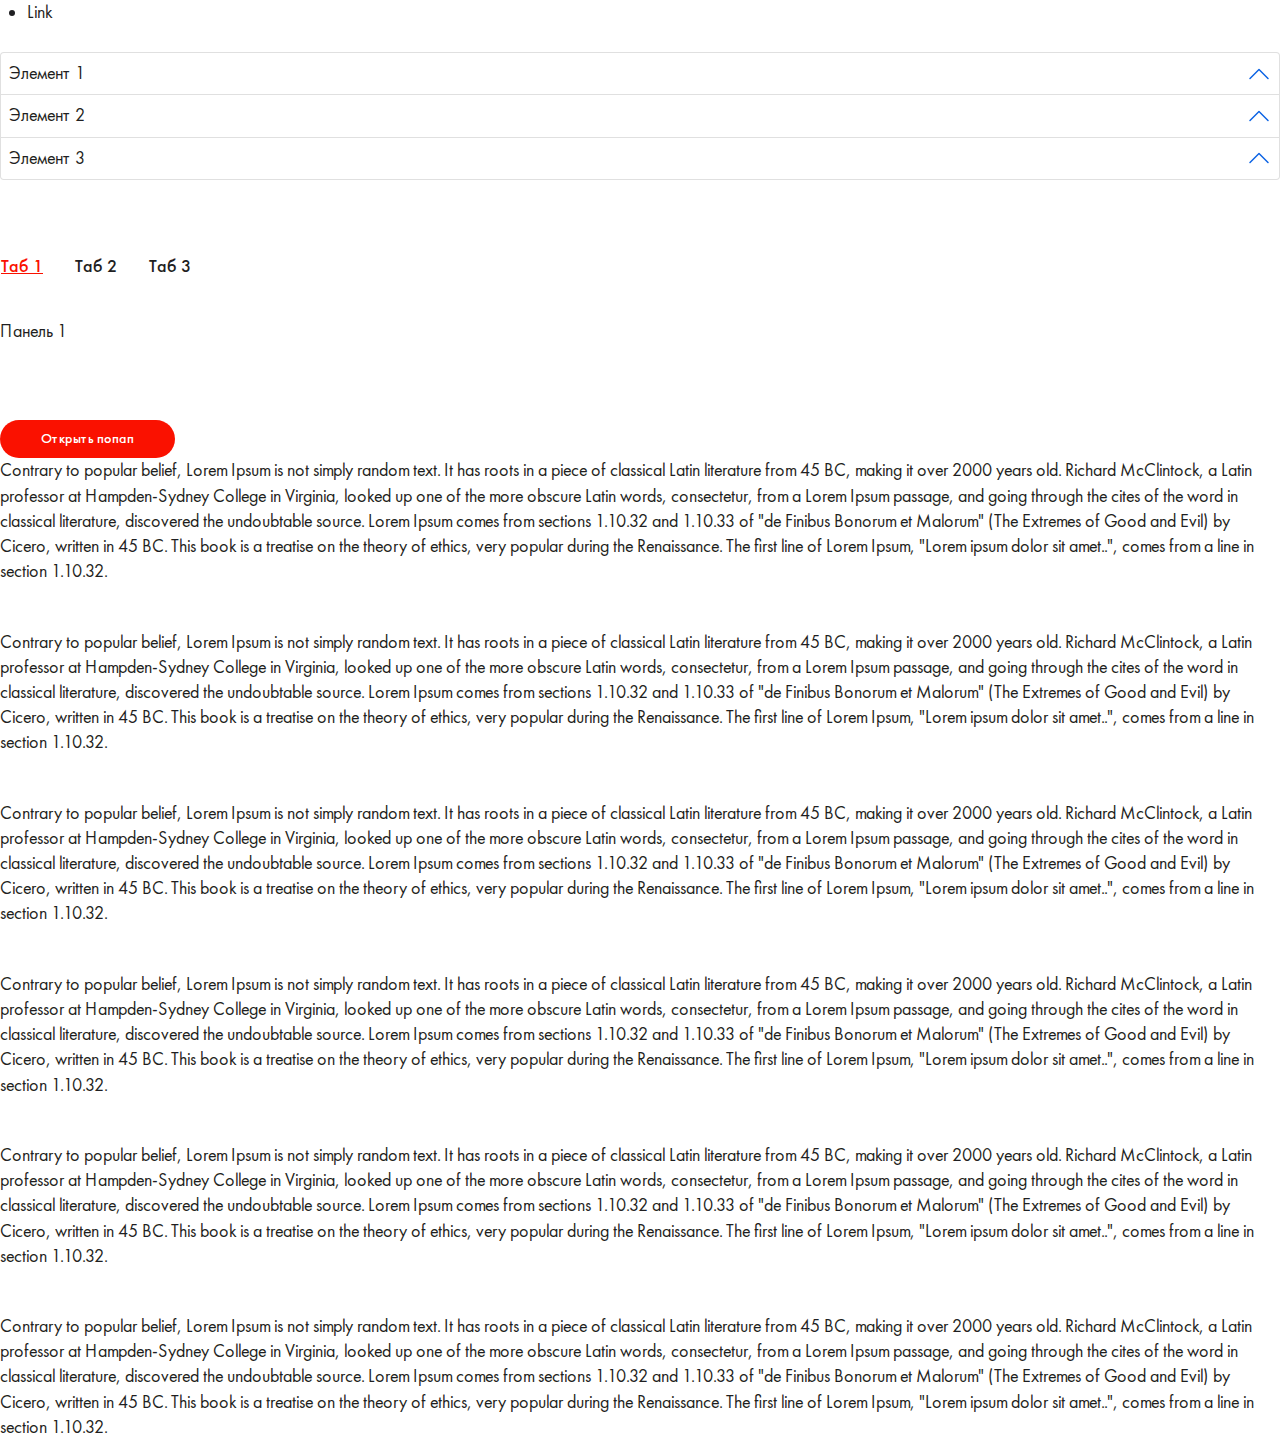
==== commit a79d0884: "04-09 update" ====
--- a/index copy.html
+++ b/index copy.html
@@ -5,7 +5,7 @@
   <meta http-equiv="X-UA-Compatible" content="IE=edge">
   <meta name="viewport" content="width=device-width,initial-scale=1">
 	<link rel="shortcut icon" href="favicon.ico" type="image/x-icon">
-  <link rel="stylesheet" href="css/style.min.css?_v=20230811152750">
+  <link rel="stylesheet" href="css/style.min.css">
   <title>Главная</title>
 </head>
   <body>
@@ -97,14 +97,53 @@
     <div class="popup" data-popup="popup-1" data-close-overlay>
     <div class="popup__wrapper" data-close-overlay>
         <div class="popup__content">
-            <button class="button-close popup__close" type="button">x</button>
+            <button class="button-close popup__close" type="button">
+                <svg>
+                    <use xlink:href="#popup-close-icon"></use>
+                </svg>
+            </button>
             <div class="popup__body">
-                <h2>Базовый пример модального окна</h2>
+                <table class="popup-table">
+                    <thead>
+                        <tr>
+                            <th>Студент</th>
+                            <th>Баланс уроков</th>
+                            <th>Тестирования</th>
+                            <th><!-- Кнопка --></th>
+                        </tr>
+                    </thead>
+                    <tbody>
+                        <tr>
+                            <td class="popup-table__student" data-mobile-text="Студент">
+                                <img class="popup-table__img" src="images/person-1.png" alt="Фото студента">
+                                <h3 class="popup-table__name">Андрей Гулешов</h3>
+                                <p class="popup-table__level">Intermediate, Business English</p>
+                            </td>
+                            <td class="popup-table__balance" data-mobile-text="Баланс уроков">60 из 60</td>
+                            <td class="popup-table__tests" data-mobile-text="Тестирования">
+                                <ul>
+                                    <li>
+                                        <svg>
+                                            <use xlink:href="#calendar-icon"></use>
+                                        </svg>
+                                        <p>11 Ноября - 360 из 650 <span>(60%)</span></p>
+                                    </li>
+                                </ul>
+                            </td>
+                            <td class="popup-table__button">
+                                <a href="#email">
+                                    <svg>
+                                        <use xlink:href="#email-icon"></use>
+                                    </svg>
+                                </a>
+                            </td>
+                        </tr>
+                    </tbody>
+                </table>
             </div>
         </div>
     </div>
 </div>
-
-    <script src="js/app.min.js?_v=20230811152750"></script>
+    <script src="js/app.min.js"></script>
   </body>
 </html>
--- a/css/style.min.css
+++ b/css/style.min.css
@@ -1 +1,13408 @@
-@charset "UTF-8";@import url(https://fonts.googleapis.com/css2?family=Roboto&display=swap);@font-face{font-family:"Futura New";src:url(../fonts/FuturaNewBook-Reg.eot);src:url(../fonts/FuturaNewBook-Reg.eot?#iefix) format("embedded-opentype"),url(../fonts/FuturaNewBook-Reg.woff2) format("woff2"),url(../fonts/FuturaNewBook-Reg.woff) format("woff"),url(../fonts/FuturaNewBook-Reg.ttf) format("truetype");font-weight:400;font-style:normal}@font-face{font-family:"Futura New";src:url(../fonts/FuturaNewMedium-Reg.eot);src:url(../fonts/FuturaNewMedium-Reg.eot?#iefix) format("embedded-opentype"),url(../fonts/FuturaNewMedium-Reg.woff2) format("woff2"),url(../fonts/FuturaNewMedium-Reg.woff) format("woff"),url(../fonts/FuturaNewMedium-Reg.ttf) format("truetype");font-weight:500;font-style:normal}@font-face{font-family:"Futura New";src:url(../FuturaNewDemi-Reg.eot);src:url(../fonts/FuturaNewDemi-Reg.eot?#iefix) format("embedded-opentype"),url(../fonts/FuturaNewDemi-Reg.woff2) format("woff2"),url(../fonts/FuturaNewDemi-Reg.woff) format("woff"),url(../fonts/FuturaNewDemi-Reg.ttf) format("truetype");font-weight:600;font-style:normal}.clearfix:after,.group:after{content:" ";display:table;clear:both}.entry-title,.h1,.h2,.h3,.h4,.h5,.h6,address,h1,h2,h3,h4,h5,h6,hr,p{margin:0 0 1.6875rem;padding:0}/*! normalize.css v6.0.0 | MIT License | github.com/necolas/normalize.css */article,aside,footer,header,nav,section{display:block}figcaption,figure,main{display:block}abbr[title]{border-bottom:none;text-decoration:underline;text-decoration:underline;-webkit-text-decoration:underline dotted;text-decoration:underline dotted}b,strong{font-weight:inherit}b,strong{font-weight:bolder}dfn{font-style:italic}mark{background-color:#ff0;color:#000}small{font-size:80%}sub,sup{font-size:75%;line-height:0;position:relative;vertical-align:baseline}sub{bottom:-.25em}sup{top:-.5em}audio,video{display:inline-block}audio:not([controls]){display:none;height:0}svg:not(:root){overflow:hidden}button,input,optgroup,select,textarea{margin:0}button,input{overflow:visible}button,select{text-transform:none}[type=reset],[type=submit],button,html [type=button]{-webkit-appearance:button}[type=button]::-moz-focus-inner,[type=reset]::-moz-focus-inner,[type=submit]::-moz-focus-inner,button::-moz-focus-inner{border-style:none;padding:0}[type=button]:-moz-focusring,[type=reset]:-moz-focusring,[type=submit]:-moz-focusring,button:-moz-focusring{outline:1px dotted ButtonText}legend{-webkit-box-sizing:border-box;box-sizing:border-box;color:inherit;display:table;max-width:100%;padding:0;white-space:normal}progress{display:inline-block;vertical-align:baseline}textarea{overflow:auto}[type=checkbox],[type=radio]{-webkit-box-sizing:border-box;box-sizing:border-box;padding:0}[type=number]::-webkit-inner-spin-button,[type=number]::-webkit-outer-spin-button{height:auto}[type=search]{-webkit-appearance:textfield;outline-offset:-2px}[type=search]::-webkit-search-cancel-button,[type=search]::-webkit-search-decoration{-webkit-appearance:none}::-webkit-file-upload-button{-webkit-appearance:button;font:inherit}details,menu{display:block}summary{display:list-item}canvas{display:inline-block}template{display:none}[hidden]{display:none}html{-webkit-box-sizing:border-box;box-sizing:border-box}*,:after,:before{-webkit-box-sizing:inherit;box-sizing:inherit}body{background-color:#fff;color:#1f1f22;margin:0;font-size:18px;font-family:"Futura New",sans-serif;line-height:1.4;-ms-text-size-adjust:100%;-webkit-text-size-adjust:100%;overflow-x:hidden}body.mce-content-body{font-family:inherit;margin:.9375rem}img{border:0;font-style:italic;height:auto;max-width:100%;vertical-align:middle}a{background-color:transparent;-webkit-text-decoration-skip:objects}a{color:#1f1f22;outline:0;-webkit-text-decoration:none;text-decoration:none}a:hover{color:#fa1100;outline:0;-webkit-text-decoration:none;text-decoration:none}a:focus{outline:0;-webkit-text-decoration:none;text-decoration:none}.black{color:#0d0d0e}.inverted{color:#fff}.error{color:#ef3e46}.success{color:#1cd991}.warning{color:#f7ba45}.focus{color:#1c86f2}.aluminum{color:#f8f8f8}.silver{color:#e0e1e1}.lightgray{color:#dedfe2}.gray{color:#bdbdbd}.midgray{color:#676b72}.darkgray{color:#313439}.bg-black{background-color:#0d0d0e}.bg-inverted{background-color:#fff}.bg-error{background-color:#ef3e46}.bg-success{background-color:#1cd991}.bg-warning{background-color:#f7ba45}.bg-focus{background-color:#1c86f2}.bg-aluminum{background-color:#f8f8f8}.bg-silver{background-color:#e0e1e1}.bg-lightgray{background-color:#dedfe2}.bg-gray{background-color:#bdbdbd}.bg-midgray{background-color:#676b72}.bg-darkgray{background-color:#313439}.bg-highlight{background-color:#edf2ff}.h1,h1{font-size:3.75rem;line-height:1.3}.entry-title,.h2,h2{font-size:2.5rem;line-height:1.25}.h3,h3{font-size:2.5rem;line-height:1.25}.h4,h4{font-size:1.875rem;line-height:1.25}.h5,h5{font-size:1.375rem;line-height:1.25}.h6,h6{font-size:1.125rem;line-height:1.25}.h1,.h2,.h3,.h4,.h5,.h6,h1,h2,h3,h4,h5,h6{color:#1f1f22;font-family:"Futura New",sans-serif;font-weight:600;margin-bottom:1rem;margin-left:-.03em}.h6,h6{font-weight:500}dd,ol,ul{margin:0 0 1.6875rem 1.6875rem;padding:0}address,hr,p{margin-bottom:1.25rem}pre{background:#eef0f3;border:1px solid rgba(0,0,0,.03);margin:0 auto 1.6875rem;max-width:80%;overflow:auto;padding:2rem}pre code.bash,pre>code{background:0 0;border:0;display:block;margin:0;padding:0}pre code code.bash{font-size:inherit}code{padding:.125rem .375rem;margin:0 .1875rem;font-size:80%;background:#eef0f3;border:1px solid rgba(0,0,0,.03);border-radius:3px}code,kbd,pre,samp{font-family:"Courier New",Courier,"Lucida Sans Typewriter","Lucida Typewriter",monospace;font-size:1rem}blockquote,q{font-size:1.25rem;font-weight:300;font-style:italic;color:#1f1f22;line-height:1.637}hr{background-color:#fff;border:0;-webkit-box-sizing:content-box;box-sizing:content-box;height:1px}figure{margin:0}.text-left{text-align:left}.text-center{text-align:center}.text-right{text-align:right}ul.unstyled{margin-left:0}ul.unstyled,ul.unstyled ul{list-style:none}.monospace{font-family:"Courier New",Courier,"Lucida Sans Typewriter","Lucida Typewriter",monospace}.upper{text-transform:uppercase}.lower{text-transform:lowercase}.italic{font-style:italic!important}.strong{font-weight:700!important}.normal{font-weight:400!important}.medium-text{font-size:18px;font-weight:500}.muted{opacity:.55}a.muted{color:#0d0d0e}a.muted:hover{opacity:1}.black{color:#0d0d0e}.smaller{font-size:14px;line-height:20px}.small{font-size:16px;line-height:24px;color:#a3a5a9}.big{font-size:20px;line-height:28px}.large{font-size:22px;line-height:32px}.end{margin-bottom:0!important}.nowrap,.nowrap td{white-space:nowrap}.container,.container-fluid{margin-left:auto;margin-right:auto;padding-left:10px;padding-right:10px}.container{max-width:1220px}.page-template-page-fullscreen .site-content,.page-template-page-fullwidth-content .site-content{padding:0}.page-template-page-fullscreen .site-content>.container,.page-template-page-fullwidth-content .site-content>.container{max-width:none;padding:0}.page-template-page-fullscreen .content-area,.page-template-page-fullwidth-content .content-area{padding-top:0;padding-bottom:0}.page-template-page-fullwidth-content #content{padding-left:0;padding-right:0}.page-template-page-fullwidth-content #content #primary{max-width:100%}.container-full{width:100vw;position:relative;left:50%;right:50%;margin-left:-50vw;margin-right:-50vw}.bb-grid{display:-webkit-box;display:-ms-flexbox;display:flex;margin-left:-10px;margin-right:-10px;-ms-flex-wrap:wrap;flex-wrap:wrap}.bb-grid.no-gutter{padding:0 10px}.bb-grid-cell,.bb-grid>*{-webkit-box-flex:1;-ms-flex:1;flex:1;min-width:1px;display:inline-block;list-style:none}.bb-grid-cell:not(.no-gutter),.bb-grid>:not(.no-gutter){padding-left:10px;padding-right:10px}.site-content-grid>style{display:none}.grid-reverse{-webkit-box-orient:horizontal;-webkit-box-direction:reverse;-ms-flex-flow:row-reverse;flex-flow:row-reverse}.align-items-top{-webkit-box-align:start;-ms-flex-align:start;align-items:flex-start}.align-items-bottom{-webkit-box-align:end;-ms-flex-align:end;align-items:flex-end}.align-items-center{display:-webkit-box;display:-ms-flexbox;display:flex;-webkit-box-align:center;-ms-flex-align:center;align-items:center}.justify-center{-webkit-box-pack:center;-ms-flex-pack:center;justify-content:center}.space-between{display:-webkit-box;display:-ms-flexbox;display:flex;-webkit-box-pack:justify;-ms-flex-pack:justify;justify-content:space-between}.align-self-top{-ms-flex-item-align:start;align-self:flex-start}.align-self-bottom{-ms-flex-item-align:end;align-self:flex-end}.align-self-center{-ms-flex-item-align:center;align-self:center}.push-center{margin-left:auto;margin-right:auto}.push-right{margin-left:auto}.push-middle{margin-top:auto;margin-bottom:auto}.push-bottom{margin-top:auto}.push-top{margin-bottom:auto}.mb-0{margin-bottom:0}.mb-30{margin-bottom:30px}.mt-50{margin-top:50px}.bb-grid-1-1{-webkit-box-flex:0;-ms-flex:0 0 100%;flex:0 0 100%;max-width:100%}.bb-grid-1-2{-webkit-box-flex:0;-ms-flex:0 0 50%;flex:0 0 50%;max-width:50%}.bb-grid-1-3{-webkit-box-flex:0;-ms-flex:0 0 33.33333%;flex:0 0 33.33333%;max-width:33.33333%}.bb-grid-1-4{-webkit-box-flex:0;-ms-flex:0 0 25%;flex:0 0 25%;max-width:25%}.bb-grid-1-5{-webkit-box-flex:0;-ms-flex:0 0 20%;flex:0 0 20%;max-width:20%}.bb-grid-1-6{-webkit-box-flex:0;-ms-flex:0 0 16.66667%;flex:0 0 16.66667%;max-width:16.66667%}.bb-grid-2-3{-webkit-box-flex:0;-ms-flex:0 0 66.66%;flex:0 0 66.66%;max-width:66.66%}table{border-collapse:collapse;border-spacing:0;max-width:100%;width:100%;empty-cells:show;font-size:17px;line-height:24px;margin-bottom:27px}table caption{text-align:left;font-size:16px;font-weight:500;color:#a3a5a9}th{text-align:left;font-weight:700;vertical-align:bottom}td{vertical-align:top}td.align-middle,tr.align-middle td{vertical-align:middle}td,th{padding:1rem 1rem;border-bottom:1px solid rgba(0,0,0,.05)}td:first-child,th:first-child{padding-left:0}td:last-child,th:last-child{padding-right:0}tfoot td,tfoot th{color:#a3a5a9}table.bordered td,table.bordered th{border:1px solid rgba(0,0,0,.05)}table.striped tr:nth-child(odd) td{background:#f8f8f8}table.bordered td:first-child,table.bordered th:first-child,table.striped td:first-child,table.striped th:first-child{padding-left:1rem}table.bordered td:last-child,table.bordered th:last-child,table.striped td:last-child,table.striped th:last-child{padding-right:1rem}table.unstyled td,table.unstyled th{border:none;padding:0}fieldset{font-family:inherit;border:1px solid rgba(0,0,0,.1);padding:2rem;margin-bottom:2rem;margin-top:2rem}input,select,textarea{display:inline-block;font-family:inherit;font-style:inherit;font-size:15px;height:40px;outline:0;vertical-align:middle;background-color:#fff;border:1px solid #dedfe2;border-radius:3px;-webkit-box-shadow:none;box-shadow:none;padding:0 12px;color:#1f1f22}input.placeholder,select.placeholder,textarea.placeholder{color:#c3c6c9}input:-moz-placeholder,select:-moz-placeholder,textarea:-moz-placeholder{color:#c3c6c9}input::-moz-placeholder,select::-moz-placeholder,textarea::-moz-placeholder{color:#c3c6c9}input:-ms-input-placeholder,select:-ms-input-placeholder,textarea:-ms-input-placeholder{color:#c3c6c9}input::-webkit-input-placeholder,select::-webkit-input-placeholder,textarea::-webkit-input-placeholder{color:#c3c6c9}input.small,select.small,textarea.small{height:34px;font-size:13px;padding:0 12px;border-radius:3px}input.big,select.big,textarea.big{height:48px;font-size:17px;padding:0 12px;border-radius:3px}input:focus,select:focus,textarea:focus{outline:0;background-color:#fff;border-color:rgba(0,0,0,.25);-webkit-box-shadow:none;box-shadow:none}input.error,select.error,textarea.error{background-color:rgba(239,62,70,.1);border:1px solid #f5858a}input.error:focus,select.error:focus,textarea.error:focus{border-color:#ef3e46;-webkit-box-shadow:none;box-shadow:none}input.success,select.success,textarea.success{background-color:rgba(28,217,145,.1);border:1px solid #58e9b2}input.success:focus,select.success:focus,textarea.success:focus{border-color:#1cd991;-webkit-box-shadow:none;box-shadow:none}input.disabled,input:disabled,select.disabled,select:disabled,textarea.disabled,textarea:disabled{resize:none;opacity:.6;cursor:default;color:rgba(0,0,0,.5)}select{-webkit-appearance:none;background-image:url(../images/svg/arrow-down.svg);background-repeat:no-repeat;background-position:right 1rem center;padding-right:40px}select[multiple]{background-image:none;height:auto;padding:.5rem .75rem}textarea{height:auto;padding:8px 12px;line-height:27px;vertical-align:top}input[type=file]{width:auto;border:none;padding:0;height:auto;background:0 0;-webkit-box-shadow:none;box-shadow:none;display:inline-block}input.search,input[name=bbp_search],input[type=search]{background-repeat:no-repeat;background-position:10px 50%;background-size:16px;background-image:url(../images/svg/search.svg);background-position:left 10px center;padding-left:2rem}input.select2-search__field{background:0 0}input[type=checkbox],input[type=radio]{display:inline-block;width:auto;height:auto;padding:0}label{color:#1f1f22;margin-bottom:.25rem;font-size:17px}label .desc,label .error,label .success,label.checkbox{text-transform:none;font-weight:400}label.checkbox{font-size:18px;line-height:27px;cursor:pointer;color:inherit}label.checkbox input{margin-top:0}.form-checkboxes label.checkbox{display:inline-block;margin-right:1rem}.req{position:relative;top:1px;font-weight:700;color:#ef3e46;font-size:110%}div.desc,span.desc{color:rgba(31,31,34,.5);font-size:14px;line-height:20px}span.desc{margin-left:4px}div.desc{margin-top:.25rem;margin-bottom:-.5rem}.form-buttons .button,.form-buttons button{margin-right:.5rem}.form-item,form{margin-bottom:2rem}.form>.form-item:last-child{margin-bottom:0}.form .row:last-child .form-item{margin-bottom:0}.form span.error,.form span.success{font-size:14px;line-height:20px;margin-left:.25rem}.form-inline input,.form-inline select,.form-inline textarea{display:inline-block;width:auto}.append,.prepend{display:-webkit-box;display:-ms-flexbox;display:flex}.append input,.prepend input{-webkit-box-flex:1;-ms-flex:1;flex:1}.append .button,.append span,.prepend .button,.prepend span{-ms-flex-negative:0;flex-shrink:0}.append span,.prepend span{display:-webkit-box;display:-ms-flexbox;display:flex;-webkit-box-orient:vertical;-webkit-box-direction:normal;-ms-flex-direction:column;flex-direction:column;-webkit-box-pack:center;-ms-flex-pack:center;justify-content:center;font-weight:400;border:1px solid #dedfe2;background-color:#f8f8f8;padding:0 .875rem;color:rgba(0,0,0,.5);font-size:14px;white-space:nowrap}.prepend input{border-radius:0 3px 3px 0}.prepend .button{border-radius:3px 0 0 3px!important}.prepend .button{margin-right:-1px}.prepend span{border-right:none;border-radius:3px 0 0 3px}.append input{border-radius:3px 0 0 3px}.append .button{border-radius:0 3px 3px 0!important}.append .button{margin-left:-1px}.append span{border-left:none;border-radius:0 3px 3px 0}.bs-styled-checkbox{position:absolute;opacity:0}.bs-styled-checkbox+label{cursor:pointer;display:inline-block;position:relative;padding:0;line-height:1}.bs-styled-checkbox+label:before{content:"";margin-right:10px;display:inline-block;vertical-align:text-top;width:20px;height:20px;background:#fff;border-radius:3px;border:1px solid #c9cbca}.bs-styled-checkbox:checked+label:before{background:#1f1f22;border-color:#1f1f22}.bs-styled-checkbox:disabled+label{color:#b8b8b8;cursor:auto}.bs-styled-checkbox:disabled+label:before{-webkit-box-shadow:none;box-shadow:none;background:#ddd}.bs-styled-checkbox:checked+label:after{content:"\e876";position:absolute;left:3px;top:3px;font-family:bb-icons;color:#fff;font-size:14px;line-height:1;display:block}.bs-styled-radio{position:absolute;opacity:0}.bs-styled-radio+.bb-radio-label,.bs-styled-radio+label{display:inline-block;position:relative;cursor:pointer;padding:0}.bs-styled-radio+.bb-radio-label:before,.bs-styled-radio+label:before{content:"";display:inline-block;vertical-align:middle;cursor:pointer;position:relative;overflow:hidden;width:22px;height:22px;line-height:1;background-color:#fff;border:2px solid #d6dce6;border-radius:100%;margin-right:10px}.bs-styled-radio:disabled+.bb-radio-label,.bs-styled-radio:disabled+label{color:#b8b8b8;cursor:auto}.bs-styled-radio:disabled+.bb-radio-label:before,.bs-styled-radio:disabled+label:before{-webkit-box-shadow:none;box-shadow:none;background:#ddd}.bs-styled-radio:checked+.bb-radio-label:after,.bs-styled-radio:checked+label:after{content:"";background-color:#1f1f22;margin:auto;width:14px;position:absolute;height:14px;text-align:center;left:4px;top:4px;border-radius:100%}input[type=search]::-webkit-search-cancel-button,input[type=search]::-webkit-search-decoration,input[type=search]::-webkit-search-results-button,input[type=search]::-webkit-search-results-decoration{display:none}.buddypress .buddypress-wrap .comment-reply-link,.buddypress .buddypress-wrap .generic-button a,.buddypress .buddypress-wrap a.bp-title-button,.buddypress .buddypress-wrap a.button,.buddypress .buddypress-wrap button,.buddypress .buddypress-wrap input[type=button],.buddypress .buddypress-wrap input[type=reset],.buddypress .buddypress-wrap input[type=submit],.buddypress .buddypress-wrap ul.button-nav:not(.button-tabs) li a,.button,button,input[type=button],input[type=submit]{font-family:inherit;font-size:14px;color:#fff;background-color:#fa1100;border-radius:100px;padding:10px 40px;font-weight:500;font-style:normal;-webkit-text-decoration:none;text-decoration:none;text-align:center;cursor:pointer;display:inline-block;line-height:1.2;border:1px solid transparent;outline:0;vertical-align:middle;-webkit-appearance:none;-webkit-font-smoothing:antialiased;-moz-osx-font-smoothing:grayscale;-webkit-transition:all linear .2s;transition:all linear .2s}.buddypress .buddypress-wrap .comment-reply-link i,.buddypress .buddypress-wrap .generic-button a i,.buddypress .buddypress-wrap a.bp-title-button i,.buddypress .buddypress-wrap a.button i,.buddypress .buddypress-wrap button i,.buddypress .buddypress-wrap input[type=button] i,.buddypress .buddypress-wrap input[type=reset] i,.buddypress .buddypress-wrap input[type=submit] i,.buddypress .buddypress-wrap ul.button-nav:not(.button-tabs) li a i,.button i,button i,input[type=button] i,input[type=submit] i{position:relative}.buddypress .buddypress-wrap .comment-reply-link:focus,.buddypress .buddypress-wrap .comment-reply-link:hover,.buddypress .buddypress-wrap .generic-button a:focus,.buddypress .buddypress-wrap .generic-button a:hover,.buddypress .buddypress-wrap a.bp-title-button:focus,.buddypress .buddypress-wrap a.bp-title-button:hover,.buddypress .buddypress-wrap a.button:focus,.buddypress .buddypress-wrap a.button:hover,.buddypress .buddypress-wrap button:focus,.buddypress .buddypress-wrap button:hover,.buddypress .buddypress-wrap input[type=button]:focus,.buddypress .buddypress-wrap input[type=button]:hover,.buddypress .buddypress-wrap input[type=reset]:focus,.buddypress .buddypress-wrap input[type=reset]:hover,.buddypress .buddypress-wrap input[type=submit]:focus,.buddypress .buddypress-wrap input[type=submit]:hover,.buddypress .buddypress-wrap ul.button-nav:not(.button-tabs) li a:focus,.buddypress .buddypress-wrap ul.button-nav:not(.button-tabs) li a:hover,.button:focus,.button:hover,button:focus,button:hover,input[type=button]:focus,input[type=button]:hover,input[type=submit]:focus,input[type=submit]:hover{background-color:#1f1f22;outline:0;-webkit-text-decoration:none;text-decoration:none;color:#fff;-webkit-box-shadow:inset 0 0 0 99999px rgba(0,0,0,.1);box-shadow:inset 0 0 0 99999px rgba(0,0,0,.1)}.buddypress .buddypress-wrap .comment-reply-link:active,.buddypress .buddypress-wrap .generic-button a:active,.buddypress .buddypress-wrap a.bp-title-button:active,.buddypress .buddypress-wrap a.button:active,.buddypress .buddypress-wrap button:active,.buddypress .buddypress-wrap input[type=button]:active,.buddypress .buddypress-wrap input[type=reset]:active,.buddypress .buddypress-wrap input[type=submit]:active,.buddypress .buddypress-wrap ul.button-nav:not(.button-tabs) li a:active,.button:active,button:active,input[type=button]:active,input[type=submit]:active{outline:0;-webkit-text-decoration:none;text-decoration:none;color:#fff;-webkit-box-shadow:inset 0 0 0 99999px rgba(0,0,0,.1);box-shadow:inset 0 0 0 99999px rgba(0,0,0,.1)}.buddypress .buddypress-wrap .comment-reply-link.disabled,.buddypress .buddypress-wrap .generic-button a.disabled,.buddypress .buddypress-wrap a.bp-title-button.disabled,.buddypress .buddypress-wrap a.button.disabled,.buddypress .buddypress-wrap button.disabled,.buddypress .buddypress-wrap input[type=button].disabled,.buddypress .buddypress-wrap input[type=reset].disabled,.buddypress .buddypress-wrap input[type=submit].disabled,.buddypress .buddypress-wrap ul.button-nav:not(.button-tabs) li a.disabled,.button.disabled,button.disabled,input[type=button].disabled,input[type=submit].disabled{cursor:default;font-style:normal;color:#c8cbcf;background-color:#f5f5f5;opacity:1}.buddypress .buddypress-wrap .comment-reply-link.small,.buddypress .buddypress-wrap .generic-button a.small,.buddypress .buddypress-wrap a.bp-title-button.small,.buddypress .buddypress-wrap a.button.small,.buddypress .buddypress-wrap button.small,.buddypress .buddypress-wrap input[type=button].small,.buddypress .buddypress-wrap input[type=reset].small,.buddypress .buddypress-wrap input[type=submit].small,.buddypress .buddypress-wrap ul.button-nav:not(.button-tabs) li a.small,.button.small,button.small,input[type=button].small,input[type=submit].small{font-size:14px;font-weight:500;min-height:34px;padding:6px 20px;border-radius:100px}.buddypress .buddypress-wrap .comment-reply-link.big,.buddypress .buddypress-wrap .generic-button a.big,.buddypress .buddypress-wrap a.bp-title-button.big,.buddypress .buddypress-wrap a.button.big,.buddypress .buddypress-wrap button.big,.buddypress .buddypress-wrap input[type=button].big,.buddypress .buddypress-wrap input[type=reset].big,.buddypress .buddypress-wrap input[type=submit].big,.buddypress .buddypress-wrap ul.button-nav:not(.button-tabs) li a.big,.button.big,button.big,input[type=button].big,input[type=submit].big{font-size:16px;min-height:62px;padding:20px 40px;border-radius:100px}.buddypress .buddypress-wrap .comment-reply-link.large,.buddypress .buddypress-wrap .generic-button a.large,.buddypress .buddypress-wrap a.bp-title-button.large,.buddypress .buddypress-wrap a.button.large,.buddypress .buddypress-wrap button.large,.buddypress .buddypress-wrap input[type=button].large,.buddypress .buddypress-wrap input[type=reset].large,.buddypress .buddypress-wrap input[type=submit].large,.buddypress .buddypress-wrap ul.button-nav:not(.button-tabs) li a.large,.button.large,button.large,input[type=button].large,input[type=submit].large{font-size:16px;min-height:50px;padding:14px 30px;border-radius:100px}.buddypress .buddypress-wrap .comment-reply-link.full,.buddypress .buddypress-wrap .generic-button a.full,.buddypress .buddypress-wrap a.bp-title-button.full,.buddypress .buddypress-wrap a.button.full,.buddypress .buddypress-wrap button.full,.buddypress .buddypress-wrap input[type=button].full,.buddypress .buddypress-wrap input[type=reset].full,.buddypress .buddypress-wrap input[type=submit].full,.buddypress .buddypress-wrap ul.button-nav:not(.button-tabs) li a.full,.button.full,button.full,input[type=button].full,input[type=submit].full{width:100%}.buddypress .buddypress-wrap .comment-reply-link.secondary,.buddypress .buddypress-wrap .generic-button a.secondary,.buddypress .buddypress-wrap a.bp-title-button.secondary,.buddypress .buddypress-wrap a.button.secondary,.buddypress .buddypress-wrap button.secondary,.buddypress .buddypress-wrap input[type=button].secondary,.buddypress .buddypress-wrap input[type=reset].secondary,.buddypress .buddypress-wrap input[type=submit].secondary,.buddypress .buddypress-wrap ul.button-nav:not(.button-tabs) li a.secondary,.button.secondary,button.secondary,input[type=button].secondary,input[type=submit].secondary{color:#1f1f22;background-color:#d0d7dd}.buddypress .buddypress-wrap .comment-reply-link.secondary:hover,.buddypress .buddypress-wrap .generic-button a.secondary:hover,.buddypress .buddypress-wrap a.bp-title-button.secondary:hover,.buddypress .buddypress-wrap a.button.secondary:hover,.buddypress .buddypress-wrap button.secondary:hover,.buddypress .buddypress-wrap input[type=button].secondary:hover,.buddypress .buddypress-wrap input[type=reset].secondary:hover,.buddypress .buddypress-wrap input[type=submit].secondary:hover,.buddypress .buddypress-wrap ul.button-nav:not(.button-tabs) li a.secondary:hover,.button.secondary:hover,button.secondary:hover,input[type=button].secondary:hover,input[type=submit].secondary:hover{color:#1f1f22;background-color:#c1cad2}.buddypress .buddypress-wrap .comment-reply-link.secondary:active,.buddypress .buddypress-wrap .generic-button a.secondary:active,.buddypress .buddypress-wrap a.bp-title-button.secondary:active,.buddypress .buddypress-wrap a.button.secondary:active,.buddypress .buddypress-wrap button.secondary:active,.buddypress .buddypress-wrap input[type=button].secondary:active,.buddypress .buddypress-wrap input[type=reset].secondary:active,.buddypress .buddypress-wrap input[type=submit].secondary:active,.buddypress .buddypress-wrap ul.button-nav:not(.button-tabs) li a.secondary:active,.button.secondary:active,button.secondary:active,input[type=button].secondary:active,input[type=submit].secondary:active{color:#1f1f22;background-color:#ebeef0}.buddypress .buddypress-wrap .comment-reply-link.secondary.disabled,.buddypress .buddypress-wrap .comment-reply-link.secondary:disabled,.buddypress .buddypress-wrap .generic-button a.secondary.disabled,.buddypress .buddypress-wrap .generic-button a.secondary:disabled,.buddypress .buddypress-wrap a.bp-title-button.secondary.disabled,.buddypress .buddypress-wrap a.bp-title-button.secondary:disabled,.buddypress .buddypress-wrap a.button.secondary.disabled,.buddypress .buddypress-wrap a.button.secondary:disabled,.buddypress .buddypress-wrap button.secondary.disabled,.buddypress .buddypress-wrap button.secondary:disabled,.buddypress .buddypress-wrap input[type=button].secondary.disabled,.buddypress .buddypress-wrap input[type=button].secondary:disabled,.buddypress .buddypress-wrap input[type=reset].secondary.disabled,.buddypress .buddypress-wrap input[type=reset].secondary:disabled,.buddypress .buddypress-wrap input[type=submit].secondary.disabled,.buddypress .buddypress-wrap input[type=submit].secondary:disabled,.buddypress .buddypress-wrap ul.button-nav:not(.button-tabs) li a.secondary.disabled,.buddypress .buddypress-wrap ul.button-nav:not(.button-tabs) li a.secondary:disabled,.button.secondary.disabled,.button.secondary:disabled,button.secondary.disabled,button.secondary:disabled,input[type=button].secondary.disabled,input[type=button].secondary:disabled,input[type=submit].secondary.disabled,input[type=submit].secondary:disabled{color:#c8cbcf;background-color:#f5f5f5}.buddypress .buddypress-wrap .comment-reply-link.secondary.outline,.buddypress .buddypress-wrap .generic-button a.secondary.outline,.buddypress .buddypress-wrap a.bp-title-button.secondary.outline,.buddypress .buddypress-wrap a.button.secondary.outline,.buddypress .buddypress-wrap button.secondary.outline,.buddypress .buddypress-wrap input[type=button].secondary.outline,.buddypress .buddypress-wrap input[type=reset].secondary.outline,.buddypress .buddypress-wrap input[type=submit].secondary.outline,.buddypress .buddypress-wrap ul.button-nav:not(.button-tabs) li a.secondary.outline,.button.secondary.outline,button.secondary.outline,input[type=button].secondary.outline,input[type=submit].secondary.outline{background:0 0;color:#d0d7dd;border-color:#d0d7dd}.buddypress .buddypress-wrap .comment-reply-link.secondary.outline:hover,.buddypress .buddypress-wrap .generic-button a.secondary.outline:hover,.buddypress .buddypress-wrap a.bp-title-button.secondary.outline:hover,.buddypress .buddypress-wrap a.button.secondary.outline:hover,.buddypress .buddypress-wrap button.secondary.outline:hover,.buddypress .buddypress-wrap input[type=button].secondary.outline:hover,.buddypress .buddypress-wrap input[type=reset].secondary.outline:hover,.buddypress .buddypress-wrap input[type=submit].secondary.outline:hover,.buddypress .buddypress-wrap ul.button-nav:not(.button-tabs) li a.secondary.outline:hover,.button.secondary.outline:hover,button.secondary.outline:hover,input[type=button].secondary.outline:hover,input[type=submit].secondary.outline:hover{color:#c1cad2;border-color:#c1cad2}.buddypress .buddypress-wrap .comment-reply-link.secondary.outline:active,.buddypress .buddypress-wrap .generic-button a.secondary.outline:active,.buddypress .buddypress-wrap a.bp-title-button.secondary.outline:active,.buddypress .buddypress-wrap a.button.secondary.outline:active,.buddypress .buddypress-wrap button.secondary.outline:active,.buddypress .buddypress-wrap input[type=button].secondary.outline:active,.buddypress .buddypress-wrap input[type=reset].secondary.outline:active,.buddypress .buddypress-wrap input[type=submit].secondary.outline:active,.buddypress .buddypress-wrap ul.button-nav:not(.button-tabs) li a.secondary.outline:active,.button.secondary.outline:active,button.secondary.outline:active,input[type=button].secondary.outline:active,input[type=submit].secondary.outline:active{color:#f4f5f7;border-color:#f4f5f7}.buddypress .buddypress-wrap .comment-reply-link.secondary.outline.disabled,.buddypress .buddypress-wrap .comment-reply-link.secondary.outline:disabled,.buddypress .buddypress-wrap .generic-button a.secondary.outline.disabled,.buddypress .buddypress-wrap .generic-button a.secondary.outline:disabled,.buddypress .buddypress-wrap a.bp-title-button.secondary.outline.disabled,.buddypress .buddypress-wrap a.bp-title-button.secondary.outline:disabled,.buddypress .buddypress-wrap a.button.secondary.outline.disabled,.buddypress .buddypress-wrap a.button.secondary.outline:disabled,.buddypress .buddypress-wrap button.secondary.outline.disabled,.buddypress .buddypress-wrap button.secondary.outline:disabled,.buddypress .buddypress-wrap input[type=button].secondary.outline.disabled,.buddypress .buddypress-wrap input[type=button].secondary.outline:disabled,.buddypress .buddypress-wrap input[type=reset].secondary.outline.disabled,.buddypress .buddypress-wrap input[type=reset].secondary.outline:disabled,.buddypress .buddypress-wrap input[type=submit].secondary.outline.disabled,.buddypress .buddypress-wrap input[type=submit].secondary.outline:disabled,.buddypress .buddypress-wrap ul.button-nav:not(.button-tabs) li a.secondary.outline.disabled,.buddypress .buddypress-wrap ul.button-nav:not(.button-tabs) li a.secondary.outline:disabled,.button.secondary.outline.disabled,.button.secondary.outline:disabled,button.secondary.outline.disabled,button.secondary.outline:disabled,input[type=button].secondary.outline.disabled,input[type=button].secondary.outline:disabled,input[type=submit].secondary.outline.disabled,input[type=submit].secondary.outline:disabled{background:#f5f5f5;color:#dedfe2;border-color:#dedfe2;opacity:1}.buddypress .buddypress-wrap .comment-reply-link.success,.buddypress .buddypress-wrap .generic-button a.success,.buddypress .buddypress-wrap a.bp-title-button.success,.buddypress .buddypress-wrap a.button.success,.buddypress .buddypress-wrap button.success,.buddypress .buddypress-wrap input[type=button].success,.buddypress .buddypress-wrap input[type=reset].success,.buddypress .buddypress-wrap input[type=submit].success,.buddypress .buddypress-wrap ul.button-nav:not(.button-tabs) li a.success,.button.success,button.success,input[type=button].success,input[type=submit].success{color:#fff;background-color:#28cf8b}.buddypress .buddypress-wrap .comment-reply-link.success:hover,.buddypress .buddypress-wrap .generic-button a.success:hover,.buddypress .buddypress-wrap a.bp-title-button.success:hover,.buddypress .buddypress-wrap a.button.success:hover,.buddypress .buddypress-wrap button.success:hover,.buddypress .buddypress-wrap input[type=button].success:hover,.buddypress .buddypress-wrap input[type=reset].success:hover,.buddypress .buddypress-wrap input[type=submit].success:hover,.buddypress .buddypress-wrap ul.button-nav:not(.button-tabs) li a.success:hover,.button.success:hover,button.success:hover,input[type=button].success:hover,input[type=submit].success:hover{color:#fff;background-color:#24ba7d}.buddypress .buddypress-wrap .comment-reply-link.success:active,.buddypress .buddypress-wrap .generic-button a.success:active,.buddypress .buddypress-wrap a.bp-title-button.success:active,.buddypress .buddypress-wrap a.button.success:active,.buddypress .buddypress-wrap button.success:active,.buddypress .buddypress-wrap input[type=button].success:active,.buddypress .buddypress-wrap input[type=reset].success:active,.buddypress .buddypress-wrap input[type=submit].success:active,.buddypress .buddypress-wrap ul.button-nav:not(.button-tabs) li a.success:active,.button.success:active,button.success:active,input[type=button].success:active,input[type=submit].success:active{color:#fff;background-color:#49dca0}.buddypress .buddypress-wrap .comment-reply-link.success.disabled,.buddypress .buddypress-wrap .comment-reply-link.success:disabled,.buddypress .buddypress-wrap .generic-button a.success.disabled,.buddypress .buddypress-wrap .generic-button a.success:disabled,.buddypress .buddypress-wrap a.bp-title-button.success.disabled,.buddypress .buddypress-wrap a.bp-title-button.success:disabled,.buddypress .buddypress-wrap a.button.success.disabled,.buddypress .buddypress-wrap a.button.success:disabled,.buddypress .buddypress-wrap button.success.disabled,.buddypress .buddypress-wrap button.success:disabled,.buddypress .buddypress-wrap input[type=button].success.disabled,.buddypress .buddypress-wrap input[type=button].success:disabled,.buddypress .buddypress-wrap input[type=reset].success.disabled,.buddypress .buddypress-wrap input[type=reset].success:disabled,.buddypress .buddypress-wrap input[type=submit].success.disabled,.buddypress .buddypress-wrap input[type=submit].success:disabled,.buddypress .buddypress-wrap ul.button-nav:not(.button-tabs) li a.success.disabled,.buddypress .buddypress-wrap ul.button-nav:not(.button-tabs) li a.success:disabled,.button.success.disabled,.button.success:disabled,button.success.disabled,button.success:disabled,input[type=button].success.disabled,input[type=button].success:disabled,input[type=submit].success.disabled,input[type=submit].success:disabled{color:#c8cbcf;background-color:#f5f5f5}.buddypress .buddypress-wrap .comment-reply-link.success.outline,.buddypress .buddypress-wrap .generic-button a.success.outline,.buddypress .buddypress-wrap a.bp-title-button.success.outline,.buddypress .buddypress-wrap a.button.success.outline,.buddypress .buddypress-wrap button.success.outline,.buddypress .buddypress-wrap input[type=button].success.outline,.buddypress .buddypress-wrap input[type=reset].success.outline,.buddypress .buddypress-wrap input[type=submit].success.outline,.buddypress .buddypress-wrap ul.button-nav:not(.button-tabs) li a.success.outline,.button.success.outline,button.success.outline,input[type=button].success.outline,input[type=submit].success.outline{background:0 0;color:#28cf8b;border-color:#28cf8b}.buddypress .buddypress-wrap .comment-reply-link.success.outline:hover,.buddypress .buddypress-wrap .generic-button a.success.outline:hover,.buddypress .buddypress-wrap a.bp-title-button.success.outline:hover,.buddypress .buddypress-wrap a.button.success.outline:hover,.buddypress .buddypress-wrap button.success.outline:hover,.buddypress .buddypress-wrap input[type=button].success.outline:hover,.buddypress .buddypress-wrap input[type=reset].success.outline:hover,.buddypress .buddypress-wrap input[type=submit].success.outline:hover,.buddypress .buddypress-wrap ul.button-nav:not(.button-tabs) li a.success.outline:hover,.button.success.outline:hover,button.success.outline:hover,input[type=button].success.outline:hover,input[type=submit].success.outline:hover{color:#24ba7d;border-color:#24ba7d}.buddypress .buddypress-wrap .comment-reply-link.success.outline:active,.buddypress .buddypress-wrap .generic-button a.success.outline:active,.buddypress .buddypress-wrap a.bp-title-button.success.outline:active,.buddypress .buddypress-wrap a.button.success.outline:active,.buddypress .buddypress-wrap button.success.outline:active,.buddypress .buddypress-wrap input[type=button].success.outline:active,.buddypress .buddypress-wrap input[type=reset].success.outline:active,.buddypress .buddypress-wrap input[type=submit].success.outline:active,.buddypress .buddypress-wrap ul.button-nav:not(.button-tabs) li a.success.outline:active,.button.success.outline:active,button.success.outline:active,input[type=button].success.outline:active,input[type=submit].success.outline:active{color:#56dea7;border-color:#56dea7}.buddypress .buddypress-wrap .comment-reply-link.success.outline.disabled,.buddypress .buddypress-wrap .comment-reply-link.success.outline:disabled,.buddypress .buddypress-wrap .generic-button a.success.outline.disabled,.buddypress .buddypress-wrap .generic-button a.success.outline:disabled,.buddypress .buddypress-wrap a.bp-title-button.success.outline.disabled,.buddypress .buddypress-wrap a.bp-title-button.success.outline:disabled,.buddypress .buddypress-wrap a.button.success.outline.disabled,.buddypress .buddypress-wrap a.button.success.outline:disabled,.buddypress .buddypress-wrap button.success.outline.disabled,.buddypress .buddypress-wrap button.success.outline:disabled,.buddypress .buddypress-wrap input[type=button].success.outline.disabled,.buddypress .buddypress-wrap input[type=button].success.outline:disabled,.buddypress .buddypress-wrap input[type=reset].success.outline.disabled,.buddypress .buddypress-wrap input[type=reset].success.outline:disabled,.buddypress .buddypress-wrap input[type=submit].success.outline.disabled,.buddypress .buddypress-wrap input[type=submit].success.outline:disabled,.buddypress .buddypress-wrap ul.button-nav:not(.button-tabs) li a.success.outline.disabled,.buddypress .buddypress-wrap ul.button-nav:not(.button-tabs) li a.success.outline:disabled,.button.success.outline.disabled,.button.success.outline:disabled,button.success.outline.disabled,button.success.outline:disabled,input[type=button].success.outline.disabled,input[type=button].success.outline:disabled,input[type=submit].success.outline.disabled,input[type=submit].success.outline:disabled{background:#f5f5f5;color:#dedfe2;border-color:#dedfe2;opacity:1}.buddypress .buddypress-wrap .comment-reply-link.error,.buddypress .buddypress-wrap .generic-button a.error,.buddypress .buddypress-wrap a.bp-title-button.error,.buddypress .buddypress-wrap a.button.error,.buddypress .buddypress-wrap button.error,.buddypress .buddypress-wrap input[type=button].error,.buddypress .buddypress-wrap input[type=reset].error,.buddypress .buddypress-wrap input[type=submit].error,.buddypress .buddypress-wrap ul.button-nav:not(.button-tabs) li a.error,.button.error,button.error,input[type=button].error,input[type=submit].error{color:#fff;background-color:#ef3e46}.buddypress .buddypress-wrap .comment-reply-link.error:hover,.buddypress .buddypress-wrap .generic-button a.error:hover,.buddypress .buddypress-wrap a.bp-title-button.error:hover,.buddypress .buddypress-wrap a.button.error:hover,.buddypress .buddypress-wrap button.error:hover,.buddypress .buddypress-wrap input[type=button].error:hover,.buddypress .buddypress-wrap input[type=reset].error:hover,.buddypress .buddypress-wrap input[type=submit].error:hover,.buddypress .buddypress-wrap ul.button-nav:not(.button-tabs) li a.error:hover,.button.error:hover,button.error:hover,input[type=button].error:hover,input[type=submit].error:hover{color:#fff;background-color:#ed262f}.buddypress .buddypress-wrap .comment-reply-link.error:active,.buddypress .buddypress-wrap .generic-button a.error:active,.buddypress .buddypress-wrap a.bp-title-button.error:active,.buddypress .buddypress-wrap a.button.error:active,.buddypress .buddypress-wrap button.error:active,.buddypress .buddypress-wrap input[type=button].error:active,.buddypress .buddypress-wrap input[type=reset].error:active,.buddypress .buddypress-wrap input[type=submit].error:active,.buddypress .buddypress-wrap ul.button-nav:not(.button-tabs) li a.error:active,.button.error:active,button.error:active,input[type=button].error:active,input[type=submit].error:active{color:#fff;background-color:#f3686f}.buddypress .buddypress-wrap .comment-reply-link.error.disabled,.buddypress .buddypress-wrap .comment-reply-link.error:disabled,.buddypress .buddypress-wrap .generic-button a.error.disabled,.buddypress .buddypress-wrap .generic-button a.error:disabled,.buddypress .buddypress-wrap a.bp-title-button.error.disabled,.buddypress .buddypress-wrap a.bp-title-button.error:disabled,.buddypress .buddypress-wrap a.button.error.disabled,.buddypress .buddypress-wrap a.button.error:disabled,.buddypress .buddypress-wrap button.error.disabled,.buddypress .buddypress-wrap button.error:disabled,.buddypress .buddypress-wrap input[type=button].error.disabled,.buddypress .buddypress-wrap input[type=button].error:disabled,.buddypress .buddypress-wrap input[type=reset].error.disabled,.buddypress .buddypress-wrap input[type=reset].error:disabled,.buddypress .buddypress-wrap input[type=submit].error.disabled,.buddypress .buddypress-wrap input[type=submit].error:disabled,.buddypress .buddypress-wrap ul.button-nav:not(.button-tabs) li a.error.disabled,.buddypress .buddypress-wrap ul.button-nav:not(.button-tabs) li a.error:disabled,.button.error.disabled,.button.error:disabled,button.error.disabled,button.error:disabled,input[type=button].error.disabled,input[type=button].error:disabled,input[type=submit].error.disabled,input[type=submit].error:disabled{color:#c8cbcf;background-color:#f5f5f5}.buddypress .buddypress-wrap .comment-reply-link.error.outline,.buddypress .buddypress-wrap .generic-button a.error.outline,.buddypress .buddypress-wrap a.bp-title-button.error.outline,.buddypress .buddypress-wrap a.button.error.outline,.buddypress .buddypress-wrap button.error.outline,.buddypress .buddypress-wrap input[type=button].error.outline,.buddypress .buddypress-wrap input[type=reset].error.outline,.buddypress .buddypress-wrap input[type=submit].error.outline,.buddypress .buddypress-wrap ul.button-nav:not(.button-tabs) li a.error.outline,.button.error.outline,button.error.outline,input[type=button].error.outline,input[type=submit].error.outline{background:0 0;color:#ef3e46;border-color:#ef3e46}.buddypress .buddypress-wrap .comment-reply-link.error.outline:hover,.buddypress .buddypress-wrap .generic-button a.error.outline:hover,.buddypress .buddypress-wrap a.bp-title-button.error.outline:hover,.buddypress .buddypress-wrap a.button.error.outline:hover,.buddypress .buddypress-wrap button.error.outline:hover,.buddypress .buddypress-wrap input[type=button].error.outline:hover,.buddypress .buddypress-wrap input[type=reset].error.outline:hover,.buddypress .buddypress-wrap input[type=submit].error.outline:hover,.buddypress .buddypress-wrap ul.button-nav:not(.button-tabs) li a.error.outline:hover,.button.error.outline:hover,button.error.outline:hover,input[type=button].error.outline:hover,input[type=submit].error.outline:hover{color:#ed262f;border-color:#ed262f}.buddypress .buddypress-wrap .comment-reply-link.error.outline:active,.buddypress .buddypress-wrap .generic-button a.error.outline:active,.buddypress .buddypress-wrap a.bp-title-button.error.outline:active,.buddypress .buddypress-wrap a.button.error.outline:active,.buddypress .buddypress-wrap button.error.outline:active,.buddypress .buddypress-wrap input[type=button].error.outline:active,.buddypress .buddypress-wrap input[type=reset].error.outline:active,.buddypress .buddypress-wrap input[type=submit].error.outline:active,.buddypress .buddypress-wrap ul.button-nav:not(.button-tabs) li a.error.outline:active,.button.error.outline:active,button.error.outline:active,input[type=button].error.outline:active,input[type=submit].error.outline:active{color:#f4777c;border-color:#f4777c}.buddypress .buddypress-wrap .comment-reply-link.error.outline.disabled,.buddypress .buddypress-wrap .comment-reply-link.error.outline:disabled,.buddypress .buddypress-wrap .generic-button a.error.outline.disabled,.buddypress .buddypress-wrap .generic-button a.error.outline:disabled,.buddypress .buddypress-wrap a.bp-title-button.error.outline.disabled,.buddypress .buddypress-wrap a.bp-title-button.error.outline:disabled,.buddypress .buddypress-wrap a.button.error.outline.disabled,.buddypress .buddypress-wrap a.button.error.outline:disabled,.buddypress .buddypress-wrap button.error.outline.disabled,.buddypress .buddypress-wrap button.error.outline:disabled,.buddypress .buddypress-wrap input[type=button].error.outline.disabled,.buddypress .buddypress-wrap input[type=button].error.outline:disabled,.buddypress .buddypress-wrap input[type=reset].error.outline.disabled,.buddypress .buddypress-wrap input[type=reset].error.outline:disabled,.buddypress .buddypress-wrap input[type=submit].error.outline.disabled,.buddypress .buddypress-wrap input[type=submit].error.outline:disabled,.buddypress .buddypress-wrap ul.button-nav:not(.button-tabs) li a.error.outline.disabled,.buddypress .buddypress-wrap ul.button-nav:not(.button-tabs) li a.error.outline:disabled,.button.error.outline.disabled,.button.error.outline:disabled,button.error.outline.disabled,button.error.outline:disabled,input[type=button].error.outline.disabled,input[type=button].error.outline:disabled,input[type=submit].error.outline.disabled,input[type=submit].error.outline:disabled{background:#f5f5f5;color:#dedfe2;border-color:#dedfe2;opacity:1}.buddypress .buddypress-wrap .comment-reply-link.inverted,.buddypress .buddypress-wrap .generic-button a.inverted,.buddypress .buddypress-wrap a.bp-title-button.inverted,.buddypress .buddypress-wrap a.button.inverted,.buddypress .buddypress-wrap button.inverted,.buddypress .buddypress-wrap input[type=button].inverted,.buddypress .buddypress-wrap input[type=reset].inverted,.buddypress .buddypress-wrap input[type=submit].inverted,.buddypress .buddypress-wrap ul.button-nav:not(.button-tabs) li a.inverted,.button.inverted,button.inverted,input[type=button].inverted,input[type=submit].inverted{color:#000;background-color:#fff}.buddypress .buddypress-wrap .comment-reply-link.inverted:hover,.buddypress .buddypress-wrap .generic-button a.inverted:hover,.buddypress .buddypress-wrap a.bp-title-button.inverted:hover,.buddypress .buddypress-wrap a.button.inverted:hover,.buddypress .buddypress-wrap button.inverted:hover,.buddypress .buddypress-wrap input[type=button].inverted:hover,.buddypress .buddypress-wrap input[type=reset].inverted:hover,.buddypress .buddypress-wrap input[type=submit].inverted:hover,.buddypress .buddypress-wrap ul.button-nav:not(.button-tabs) li a.inverted:hover,.button.inverted:hover,button.inverted:hover,input[type=button].inverted:hover,input[type=submit].inverted:hover{color:#000;background-color:#f2f2f2}.buddypress .buddypress-wrap .comment-reply-link.inverted:active,.buddypress .buddypress-wrap .generic-button a.inverted:active,.buddypress .buddypress-wrap a.bp-title-button.inverted:active,.buddypress .buddypress-wrap a.button.inverted:active,.buddypress .buddypress-wrap button.inverted:active,.buddypress .buddypress-wrap input[type=button].inverted:active,.buddypress .buddypress-wrap input[type=reset].inverted:active,.buddypress .buddypress-wrap input[type=submit].inverted:active,.buddypress .buddypress-wrap ul.button-nav:not(.button-tabs) li a.inverted:active,.button.inverted:active,button.inverted:active,input[type=button].inverted:active,input[type=submit].inverted:active{color:#000;background-color:#fff}.buddypress .buddypress-wrap .comment-reply-link.inverted.disabled,.buddypress .buddypress-wrap .comment-reply-link.inverted:disabled,.buddypress .buddypress-wrap .generic-button a.inverted.disabled,.buddypress .buddypress-wrap .generic-button a.inverted:disabled,.buddypress .buddypress-wrap a.bp-title-button.inverted.disabled,.buddypress .buddypress-wrap a.bp-title-button.inverted:disabled,.buddypress .buddypress-wrap a.button.inverted.disabled,.buddypress .buddypress-wrap a.button.inverted:disabled,.buddypress .buddypress-wrap button.inverted.disabled,.buddypress .buddypress-wrap button.inverted:disabled,.buddypress .buddypress-wrap input[type=button].inverted.disabled,.buddypress .buddypress-wrap input[type=button].inverted:disabled,.buddypress .buddypress-wrap input[type=reset].inverted.disabled,.buddypress .buddypress-wrap input[type=reset].inverted:disabled,.buddypress .buddypress-wrap input[type=submit].inverted.disabled,.buddypress .buddypress-wrap input[type=submit].inverted:disabled,.buddypress .buddypress-wrap ul.button-nav:not(.button-tabs) li a.inverted.disabled,.buddypress .buddypress-wrap ul.button-nav:not(.button-tabs) li a.inverted:disabled,.button.inverted.disabled,.button.inverted:disabled,button.inverted.disabled,button.inverted:disabled,input[type=button].inverted.disabled,input[type=button].inverted:disabled,input[type=submit].inverted.disabled,input[type=submit].inverted:disabled{color:#c8cbcf;background-color:#f5f5f5}.buddypress .buddypress-wrap .comment-reply-link.inverted.outline,.buddypress .buddypress-wrap .generic-button a.inverted.outline,.buddypress .buddypress-wrap a.bp-title-button.inverted.outline,.buddypress .buddypress-wrap a.button.inverted.outline,.buddypress .buddypress-wrap button.inverted.outline,.buddypress .buddypress-wrap input[type=button].inverted.outline,.buddypress .buddypress-wrap input[type=reset].inverted.outline,.buddypress .buddypress-wrap input[type=submit].inverted.outline,.buddypress .buddypress-wrap ul.button-nav:not(.button-tabs) li a.inverted.outline,.button.inverted.outline,button.inverted.outline,input[type=button].inverted.outline,input[type=submit].inverted.outline{background:0 0;color:#fff;border-color:#fff}.buddypress .buddypress-wrap .comment-reply-link.inverted.outline:hover,.buddypress .buddypress-wrap .generic-button a.inverted.outline:hover,.buddypress .buddypress-wrap a.bp-title-button.inverted.outline:hover,.buddypress .buddypress-wrap a.button.inverted.outline:hover,.buddypress .buddypress-wrap button.inverted.outline:hover,.buddypress .buddypress-wrap input[type=button].inverted.outline:hover,.buddypress .buddypress-wrap input[type=reset].inverted.outline:hover,.buddypress .buddypress-wrap input[type=submit].inverted.outline:hover,.buddypress .buddypress-wrap ul.button-nav:not(.button-tabs) li a.inverted.outline:hover,.button.inverted.outline:hover,button.inverted.outline:hover,input[type=button].inverted.outline:hover,input[type=submit].inverted.outline:hover{color:#f2f2f2;border-color:#f2f2f2}.buddypress .buddypress-wrap .comment-reply-link.inverted.outline:active,.buddypress .buddypress-wrap .generic-button a.inverted.outline:active,.buddypress .buddypress-wrap a.bp-title-button.inverted.outline:active,.buddypress .buddypress-wrap a.button.inverted.outline:active,.buddypress .buddypress-wrap button.inverted.outline:active,.buddypress .buddypress-wrap input[type=button].inverted.outline:active,.buddypress .buddypress-wrap input[type=reset].inverted.outline:active,.buddypress .buddypress-wrap input[type=submit].inverted.outline:active,.buddypress .buddypress-wrap ul.button-nav:not(.button-tabs) li a.inverted.outline:active,.button.inverted.outline:active,button.inverted.outline:active,input[type=button].inverted.outline:active,input[type=submit].inverted.outline:active{color:#fff;border-color:#fff}.buddypress .buddypress-wrap .comment-reply-link.inverted.outline.disabled,.buddypress .buddypress-wrap .comment-reply-link.inverted.outline:disabled,.buddypress .buddypress-wrap .generic-button a.inverted.outline.disabled,.buddypress .buddypress-wrap .generic-button a.inverted.outline:disabled,.buddypress .buddypress-wrap a.bp-title-button.inverted.outline.disabled,.buddypress .buddypress-wrap a.bp-title-button.inverted.outline:disabled,.buddypress .buddypress-wrap a.button.inverted.outline.disabled,.buddypress .buddypress-wrap a.button.inverted.outline:disabled,.buddypress .buddypress-wrap button.inverted.outline.disabled,.buddypress .buddypress-wrap button.inverted.outline:disabled,.buddypress .buddypress-wrap input[type=button].inverted.outline.disabled,.buddypress .buddypress-wrap input[type=button].inverted.outline:disabled,.buddypress .buddypress-wrap input[type=reset].inverted.outline.disabled,.buddypress .buddypress-wrap input[type=reset].inverted.outline:disabled,.buddypress .buddypress-wrap input[type=submit].inverted.outline.disabled,.buddypress .buddypress-wrap input[type=submit].inverted.outline:disabled,.buddypress .buddypress-wrap ul.button-nav:not(.button-tabs) li a.inverted.outline.disabled,.buddypress .buddypress-wrap ul.button-nav:not(.button-tabs) li a.inverted.outline:disabled,.button.inverted.outline.disabled,.button.inverted.outline:disabled,button.inverted.outline.disabled,button.inverted.outline:disabled,input[type=button].inverted.outline.disabled,input[type=button].inverted.outline:disabled,input[type=submit].inverted.outline.disabled,input[type=submit].inverted.outline:disabled{background:#f5f5f5;color:#dedfe2;border-color:#dedfe2;opacity:1}.buddypress .buddypress-wrap .comment-reply-link.inverted:hover,.buddypress .buddypress-wrap .generic-button a.inverted:hover,.buddypress .buddypress-wrap a.bp-title-button.inverted:hover,.buddypress .buddypress-wrap a.button.inverted:hover,.buddypress .buddypress-wrap button.inverted:hover,.buddypress .buddypress-wrap input[type=button].inverted:hover,.buddypress .buddypress-wrap input[type=reset].inverted:hover,.buddypress .buddypress-wrap input[type=submit].inverted:hover,.buddypress .buddypress-wrap ul.button-nav:not(.button-tabs) li a.inverted:hover,.button.inverted:hover,button.inverted:hover,input[type=button].inverted:hover,input[type=submit].inverted:hover{opacity:.7}.buddypress .buddypress-wrap .comment-reply-link.round,.buddypress .buddypress-wrap .generic-button a.round,.buddypress .buddypress-wrap a.bp-title-button.round,.buddypress .buddypress-wrap a.button.round,.buddypress .buddypress-wrap button.round,.buddypress .buddypress-wrap input[type=button].round,.buddypress .buddypress-wrap input[type=reset].round,.buddypress .buddypress-wrap input[type=submit].round,.buddypress .buddypress-wrap ul.button-nav:not(.button-tabs) li a.round,.button.round,button.round,input[type=button].round,input[type=submit].round{border-radius:50px}.buddypress .buddypress-wrap .comment-reply-link.raised,.buddypress .buddypress-wrap .generic-button a.raised,.buddypress .buddypress-wrap a.bp-title-button.raised,.buddypress .buddypress-wrap a.button.raised,.buddypress .buddypress-wrap button.raised,.buddypress .buddypress-wrap input[type=button].raised,.buddypress .buddypress-wrap input[type=reset].raised,.buddypress .buddypress-wrap input[type=submit].raised,.buddypress .buddypress-wrap ul.button-nav:not(.button-tabs) li a.raised,.button.raised,button.raised,input[type=button].raised,input[type=submit].raised{-webkit-box-shadow:0 1px 3px rgba(0,0,0,.3);box-shadow:0 1px 3px rgba(0,0,0,.3)}.buddypress .buddypress-wrap .comment-reply-link.outline,.buddypress .buddypress-wrap .generic-button a.outline,.buddypress .buddypress-wrap a.bp-title-button.outline,.buddypress .buddypress-wrap a.button.outline,.buddypress .buddypress-wrap button.outline,.buddypress .buddypress-wrap input[type=button].outline,.buddypress .buddypress-wrap input[type=reset].outline,.buddypress .buddypress-wrap input[type=submit].outline,.buddypress .buddypress-wrap ul.button-nav:not(.button-tabs) li a.outline,.button.outline,button.outline,input[type=button].outline,input[type=submit].outline{background:0 0;border-width:1px;border-color:#fa1100;color:#fa1100;-webkit-box-shadow:none;box-shadow:none}.buddypress .buddypress-wrap .comment-reply-link.outline:focus,.buddypress .buddypress-wrap .comment-reply-link.outline:hover,.buddypress .buddypress-wrap .generic-button a.outline:focus,.buddypress .buddypress-wrap .generic-button a.outline:hover,.buddypress .buddypress-wrap a.bp-title-button.outline:focus,.buddypress .buddypress-wrap a.bp-title-button.outline:hover,.buddypress .buddypress-wrap a.button.outline:focus,.buddypress .buddypress-wrap a.button.outline:hover,.buddypress .buddypress-wrap button.outline:focus,.buddypress .buddypress-wrap button.outline:hover,.buddypress .buddypress-wrap input[type=button].outline:focus,.buddypress .buddypress-wrap input[type=button].outline:hover,.buddypress .buddypress-wrap input[type=reset].outline:focus,.buddypress .buddypress-wrap input[type=reset].outline:hover,.buddypress .buddypress-wrap input[type=submit].outline:focus,.buddypress .buddypress-wrap input[type=submit].outline:hover,.buddypress .buddypress-wrap ul.button-nav:not(.button-tabs) li a.outline:focus,.buddypress .buddypress-wrap ul.button-nav:not(.button-tabs) li a.outline:hover,.button.outline:focus,.button.outline:hover,button.outline:focus,button.outline:hover,input[type=button].outline:focus,input[type=button].outline:hover,input[type=submit].outline:focus,input[type=submit].outline:hover{background:0 0;color:#e10f00;border-color:#e10f00}.buddypress .buddypress-wrap .comment-reply-link.outline:active,.buddypress .buddypress-wrap .generic-button a.outline:active,.buddypress .buddypress-wrap a.bp-title-button.outline:active,.buddypress .buddypress-wrap a.button.outline:active,.buddypress .buddypress-wrap button.outline:active,.buddypress .buddypress-wrap input[type=button].outline:active,.buddypress .buddypress-wrap input[type=reset].outline:active,.buddypress .buddypress-wrap input[type=submit].outline:active,.buddypress .buddypress-wrap ul.button-nav:not(.button-tabs) li a.outline:active,.button.outline:active,button.outline:active,input[type=button].outline:active,input[type=submit].outline:active{background:0 0;color:#ff4638;border-color:#ff4638}.buddypress .buddypress-wrap .comment-reply-link.outline.disabled,.buddypress .buddypress-wrap .comment-reply-link.outline:disabled,.buddypress .buddypress-wrap .generic-button a.outline.disabled,.buddypress .buddypress-wrap .generic-button a.outline:disabled,.buddypress .buddypress-wrap a.bp-title-button.outline.disabled,.buddypress .buddypress-wrap a.bp-title-button.outline:disabled,.buddypress .buddypress-wrap a.button.outline.disabled,.buddypress .buddypress-wrap a.button.outline:disabled,.buddypress .buddypress-wrap button.outline.disabled,.buddypress .buddypress-wrap button.outline:disabled,.buddypress .buddypress-wrap input[type=button].outline.disabled,.buddypress .buddypress-wrap input[type=button].outline:disabled,.buddypress .buddypress-wrap input[type=reset].outline.disabled,.buddypress .buddypress-wrap input[type=reset].outline:disabled,.buddypress .buddypress-wrap input[type=submit].outline.disabled,.buddypress .buddypress-wrap input[type=submit].outline:disabled,.buddypress .buddypress-wrap ul.button-nav:not(.button-tabs) li a.outline.disabled,.buddypress .buddypress-wrap ul.button-nav:not(.button-tabs) li a.outline:disabled,.button.outline.disabled,.button.outline:disabled,button.outline.disabled,button.outline:disabled,input[type=button].outline.disabled,input[type=button].outline:disabled,input[type=submit].outline.disabled,input[type=submit].outline:disabled{background:#f5f5f5;color:#dedfe2;border-color:#dedfe2;opacity:1}.buddypress .buddypress-wrap .comment-reply-link.upper,.buddypress .buddypress-wrap .generic-button a.upper,.buddypress .buddypress-wrap a.bp-title-button.upper,.buddypress .buddypress-wrap a.button.upper,.buddypress .buddypress-wrap button.upper,.buddypress .buddypress-wrap input[type=button].upper,.buddypress .buddypress-wrap input[type=reset].upper,.buddypress .buddypress-wrap input[type=submit].upper,.buddypress .buddypress-wrap ul.button-nav:not(.button-tabs) li a.upper,.button.upper,button.upper,input[type=button].upper,input[type=submit].upper{text-transform:uppercase;letter-spacing:.04em;font-size:14px}.buddypress .buddypress-wrap .comment-reply-link.upper.small,.buddypress .buddypress-wrap .generic-button a.upper.small,.buddypress .buddypress-wrap a.bp-title-button.upper.small,.buddypress .buddypress-wrap a.button.upper.small,.buddypress .buddypress-wrap button.upper.small,.buddypress .buddypress-wrap input[type=button].upper.small,.buddypress .buddypress-wrap input[type=reset].upper.small,.buddypress .buddypress-wrap input[type=submit].upper.small,.buddypress .buddypress-wrap ul.button-nav:not(.button-tabs) li a.upper.small,.button.upper.small,button.upper.small,input[type=button].upper.small,input[type=submit].upper.small{font-size:12px}.buddypress .buddypress-wrap .comment-reply-link.upper.big,.buddypress .buddypress-wrap .generic-button a.upper.big,.buddypress .buddypress-wrap a.bp-title-button.upper.big,.buddypress .buddypress-wrap a.button.upper.big,.buddypress .buddypress-wrap button.upper.big,.buddypress .buddypress-wrap input[type=button].upper.big,.buddypress .buddypress-wrap input[type=reset].upper.big,.buddypress .buddypress-wrap input[type=submit].upper.big,.buddypress .buddypress-wrap ul.button-nav:not(.button-tabs) li a.upper.big,.button.upper.big,button.upper.big,input[type=button].upper.big,input[type=submit].upper.big{font-size:14px}.buddypress .buddypress-wrap .comment-reply-link.upper.large,.buddypress .buddypress-wrap .generic-button a.upper.large,.buddypress .buddypress-wrap a.bp-title-button.upper.large,.buddypress .buddypress-wrap a.button.upper.large,.buddypress .buddypress-wrap button.upper.large,.buddypress .buddypress-wrap input[type=button].upper.large,.buddypress .buddypress-wrap input[type=reset].upper.large,.buddypress .buddypress-wrap input[type=submit].upper.large,.buddypress .buddypress-wrap ul.button-nav:not(.button-tabs) li a.upper.large,.button.upper.large,button.upper.large,input[type=button].upper.large,input[type=submit].upper.large{font-size:14px}input[type=submit]{width:auto;font-style:normal}.arrow-button{display:-webkit-inline-box;display:-ms-inline-flexbox;display:inline-flex;-webkit-box-align:center;-ms-flex-align:center;align-items:center;padding:10px 0;font-weight:500;font-size:14px;color:#1f1f22;line-height:17px;-webkit-transition:all .3s ease-out;transition:all .3s ease-out}.arrow-button .line{position:relative;height:1px;width:24px;background-color:#1f1f22;-webkit-transition:all .3s ease-out;transition:all .3s ease-out;margin-left:16px}.arrow-button .line i{position:absolute;top:-9px;right:-9px;color:inherit;font-size:20px;line-height:1;margin:0;margin:initial}.arrow-button:hover .line{width:40px;background-color:#fa1100;color:#fa1100}a:hover .arrow-button{color:#fa1100}a:hover .arrow-button .line{width:40px;background-color:#fa1100;color:#fa1100}.breadcrumbs{font-size:16px;margin-bottom:27px}.breadcrumbs ul{display:-webkit-box;display:-ms-flexbox;display:flex;-webkit-box-align:center;-ms-flex-align:center;align-items:center}.breadcrumbs.push-center ul{-webkit-box-pack:center;-ms-flex-pack:center;justify-content:center}.breadcrumbs a,.breadcrumbs span{font-style:normal;padding:0 .625rem;display:inline-block;white-space:nowrap}.breadcrumbs li:after{display:inline-block;content:"/";color:rgba(0,0,0,.3)}.breadcrumbs li:last-child:after{display:none}.breadcrumbs li:first-child a,.breadcrumbs li:first-child span{padding-left:0}.breadcrumbs li.active a{color:#1f1f22;-webkit-text-decoration:none;text-decoration:none;cursor:text}.pagination{margin:27px 0;font-size:16px}.pagination ul{display:-webkit-box;display:-ms-flexbox;display:flex;margin:0}.pagination.align-center ul{-webkit-box-pack:center;-ms-flex-pack:center;justify-content:center}.pagination a,.pagination span{border-radius:3px;display:inline-block;padding:.5rem .75rem;line-height:1;white-space:nowrap;border:1px solid transparent}.pagination a{-webkit-text-decoration:none;text-decoration:none;color:#1f1f22}.pagination a:hover{color:rgba(0,0,0,.5);border-color:#e0e1e1}.pagination li.active a,.pagination span{color:rgba(0,0,0,.5);border-color:#e0e1e1;cursor:text}.pagination.upper{font-size:14px}.push-left{margin-right:auto}.push-right{margin-left:auto}.push-center{margin-left:auto;margin-right:auto}.push-middle{margin-top:auto;margin-bottom:auto}.push-bottom{margin-top:auto}.align-middle{-webkit-box-align:center;-ms-flex-align:center;align-items:center}.align-right{-webkit-box-pack:end;-ms-flex-pack:end;justify-content:flex-end}.align-center{-webkit-box-pack:center;-ms-flex-pack:center;justify-content:center}.fixed{position:fixed;top:0;left:0;z-index:100;width:100%}.flex{display:-webkit-box;display:-ms-flexbox;display:flex}.flex-1{-webkit-box-flex:1;-ms-flex:1;flex:1}.flex-wrap{-ms-flex-wrap:wrap;flex-wrap:wrap}.flex-full{-webkit-box-flex:0;-ms-flex:0 0 100%;flex:0 0 100%}.flex-reverse{-webkit-box-orient:horizontal;-webkit-box-direction:reverse;-ms-flex-flow:row-reverse;flex-flow:row-reverse}.flex-column{-webkit-box-orient:vertical;-webkit-box-direction:normal;-ms-flex-flow:column;flex-flow:column}.invisible{visibility:hidden}.visible{visibility:visible}.display-block{display:block}.hide{display:none!important}.no-scroll{height:100%!important}.no-scroll{overflow:hidden;position:fixed;top:0;left:0;width:100%}.scrollbar-measure{position:absolute;top:-9999px;width:50px;height:50px;overflow:scroll}.video-container{height:0;padding-bottom:56.25%;position:relative;margin-bottom:18px}.video-container embed,.video-container iframe:not(.wp-embedded-content),.video-container object{width:100%!important;height:100%!important}.video-container embed,.video-container iframe:not(.wp-embedded-content),.video-container object{position:absolute;top:0;left:0}.close{display:inline-block;min-height:16px;min-width:16px;line-height:16px;vertical-align:middle;text-align:center;font-size:.75rem;opacity:.6}.close:hover{opacity:1}.close.small{font-size:.5rem}.close.big{font-size:1.125rem}.close.white{color:#fff}.caret{display:inline-block}.button .caret{margin-right:-.5rem}.overlay{position:fixed;z-index:200;top:0;left:0;right:0;bottom:0;background-color:rgba(255,255,255,.95)}.overlay>.close{position:fixed;top:1rem;right:1rem}.overlay.black{background-color:rgba(0,0,0,.9)}.round{border-radius:50%}.ani-bg{-webkit-animation-duration:2s;animation-duration:2s;-webkit-animation-fill-mode:forwards;animation-fill-mode:forwards;-webkit-animation-iteration-count:infinite;animation-iteration-count:infinite;-webkit-animation-name:ani-bg;animation-name:ani-bg;-webkit-animation-timing-function:linear;animation-timing-function:linear;background:#eee;background:-webkit-gradient(linear,left top,right top,color-stop(8%,#eee),color-stop(18%,#ddd),color-stop(33%,#eee));background:linear-gradient(to right,#eee 8%,#ddd 18%,#eee 33%);background-size:1000px 100%;height:96px;position:relative}@-webkit-keyframes ani-bg{0%{background-position:-1000px 0}100%{background-position:1000px 0}}@keyframes ani-bg{0%{background-position:-1000px 0}100%{background-position:1000px 0}}@-webkit-keyframes loading{0%{opacity:1}100%{opacity:.9}}@keyframes loading{0%{opacity:1}100%{opacity:.9}}@-webkit-keyframes slideUp{to{height:0;padding-top:0;padding-bottom:0}}@keyframes slideUp{to{height:0;padding-top:0;padding-bottom:0}}@-webkit-keyframes slideDown{from{height:0;padding-top:0;padding-bottom:0}}@keyframes slideDown{from{height:0;padding-top:0;padding-bottom:0}}@-webkit-keyframes fadeIn{from{opacity:0}to{opacity:1}}@keyframes fadeIn{from{opacity:0}to{opacity:1}}@-webkit-keyframes fadeOut{from{opacity:1}to{opacity:0}}@keyframes fadeOut{from{opacity:1}to{opacity:0}}@-webkit-keyframes flipIn{from{opacity:0;-webkit-transform:scaleY(0);transform:scaleY(0)}to{opacity:1;-webkit-transform:scaleY(1);transform:scaleY(1)}}@keyframes flipIn{from{opacity:0;-webkit-transform:scaleY(0);transform:scaleY(0)}to{opacity:1;-webkit-transform:scaleY(1);transform:scaleY(1)}}@-webkit-keyframes flipOut{from{opacity:1;-webkit-transform:scaleY(1);transform:scaleY(1)}to{opacity:0;-webkit-transform:scaleY(0);transform:scaleY(0)}}@keyframes flipOut{from{opacity:1;-webkit-transform:scaleY(1);transform:scaleY(1)}to{opacity:0;-webkit-transform:scaleY(0);transform:scaleY(0)}}@-webkit-keyframes zoomIn{from{opacity:0;-webkit-transform:scale3d(.3,.3,.3);transform:scale3d(.3,.3,.3)}50%{opacity:1}}@keyframes zoomIn{from{opacity:0;-webkit-transform:scale3d(.3,.3,.3);transform:scale3d(.3,.3,.3)}50%{opacity:1}}@-webkit-keyframes zoomOut{from{opacity:1}50%{opacity:0;-webkit-transform:scale3d(.3,.3,.3);transform:scale3d(.3,.3,.3)}to{opacity:0}}@keyframes zoomOut{from{opacity:1}50%{opacity:0;-webkit-transform:scale3d(.3,.3,.3);transform:scale3d(.3,.3,.3)}to{opacity:0}}@-webkit-keyframes slideInRight{from{-webkit-transform:translate3d(100%,0,0);transform:translate3d(100%,0,0);visibility:visible}to{-webkit-transform:translate3d(0,0,0);transform:translate3d(0,0,0)}}@keyframes slideInRight{from{-webkit-transform:translate3d(100%,0,0);transform:translate3d(100%,0,0);visibility:visible}to{-webkit-transform:translate3d(0,0,0);transform:translate3d(0,0,0)}}@-webkit-keyframes slideInLeft{from{-webkit-transform:translate3d(-100%,0,0);transform:translate3d(-100%,0,0);visibility:visible}to{-webkit-transform:translate3d(0,0,0);transform:translate3d(0,0,0)}}@keyframes slideInLeft{from{-webkit-transform:translate3d(-100%,0,0);transform:translate3d(-100%,0,0);visibility:visible}to{-webkit-transform:translate3d(0,0,0);transform:translate3d(0,0,0)}}@-webkit-keyframes slideInDown{from{-webkit-transform:translate3d(0,-100%,0);transform:translate3d(0,-100%,0);visibility:visible}to{-webkit-transform:translate3d(0,0,0);transform:translate3d(0,0,0)}}@keyframes slideInDown{from{-webkit-transform:translate3d(0,-100%,0);transform:translate3d(0,-100%,0);visibility:visible}to{-webkit-transform:translate3d(0,0,0);transform:translate3d(0,0,0)}}@-webkit-keyframes slideOutLeft{from{-webkit-transform:translate3d(0,0,0);transform:translate3d(0,0,0)}to{visibility:hidden;-webkit-transform:translate3d(-100%,0,0);transform:translate3d(-100%,0,0)}}@keyframes slideOutLeft{from{-webkit-transform:translate3d(0,0,0);transform:translate3d(0,0,0)}to{visibility:hidden;-webkit-transform:translate3d(-100%,0,0);transform:translate3d(-100%,0,0)}}@-webkit-keyframes slideOutRight{from{-webkit-transform:translate3d(0,0,0);transform:translate3d(0,0,0)}to{visibility:hidden;-webkit-transform:translate3d(100%,0,0);transform:translate3d(100%,0,0)}}@keyframes slideOutRight{from{-webkit-transform:translate3d(0,0,0);transform:translate3d(0,0,0)}to{visibility:hidden;-webkit-transform:translate3d(100%,0,0);transform:translate3d(100%,0,0)}}@-webkit-keyframes slideOutUp{from{-webkit-transform:translate3d(0,0,0);transform:translate3d(0,0,0)}to{visibility:hidden;-webkit-transform:translate3d(0,-100%,0);transform:translate3d(0,-100%,0)}}@keyframes slideOutUp{from{-webkit-transform:translate3d(0,0,0);transform:translate3d(0,0,0)}to{visibility:hidden;-webkit-transform:translate3d(0,-100%,0);transform:translate3d(0,-100%,0)}}@-webkit-keyframes rotate{from{-webkit-transform:rotate(0);transform:rotate(0)}to{-webkit-transform:rotate(360deg);transform:rotate(360deg)}}@keyframes rotate{from{-webkit-transform:rotate(0);transform:rotate(0)}to{-webkit-transform:rotate(360deg);transform:rotate(360deg)}}@-webkit-keyframes pulse{from{-webkit-transform:scale3d(1,1,1);transform:scale3d(1,1,1)}50%{-webkit-transform:scale3d(1.03,1.03,1.03);transform:scale3d(1.03,1.03,1.03)}to{-webkit-transform:scale3d(1,1,1);transform:scale3d(1,1,1)}}@keyframes pulse{from{-webkit-transform:scale3d(1,1,1);transform:scale3d(1,1,1)}50%{-webkit-transform:scale3d(1.03,1.03,1.03);transform:scale3d(1.03,1.03,1.03)}to{-webkit-transform:scale3d(1,1,1);transform:scale3d(1,1,1)}}@-webkit-keyframes shake{15%{-webkit-transform:translateX(.5rem);transform:translateX(.5rem)}30%{-webkit-transform:translateX(-.4rem);transform:translateX(-.4rem)}45%{-webkit-transform:translateX(.3rem);transform:translateX(.3rem)}60%{-webkit-transform:translateX(-.2rem);transform:translateX(-.2rem)}75%{-webkit-transform:translateX(.1rem);transform:translateX(.1rem)}90%{-webkit-transform:translateX(0);transform:translateX(0)}90%{-webkit-transform:translateX(0);transform:translateX(0)}}@keyframes shake{15%{-webkit-transform:translateX(.5rem);transform:translateX(.5rem)}30%{-webkit-transform:translateX(-.4rem);transform:translateX(-.4rem)}45%{-webkit-transform:translateX(.3rem);transform:translateX(.3rem)}60%{-webkit-transform:translateX(-.2rem);transform:translateX(-.2rem)}75%{-webkit-transform:translateX(.1rem);transform:translateX(.1rem)}90%{-webkit-transform:translateX(0);transform:translateX(0)}90%{-webkit-transform:translateX(0);transform:translateX(0)}}.fadeIn{-webkit-animation:fadeIn 250ms;animation:fadeIn 250ms}.fadeOut{-webkit-animation:fadeOut 250ms;animation:fadeOut 250ms}.zoomIn{-webkit-animation:zoomIn .2s;animation:zoomIn .2s}.zoomOut{-webkit-animation:zoomOut .5s;animation:zoomOut .5s}.slideInRight{-webkit-animation:slideInRight .5s;animation:slideInRight .5s}.slideInLeft{-webkit-animation:slideInLeft .5s;animation:slideInLeft .5s}.slideInDown{-webkit-animation:slideInDown .5s;animation:slideInDown .5s}.slideOutLeft{-webkit-animation:slideOutLeft .5s;animation:slideOutLeft .5s}.slideOutRight{-webkit-animation:slideOutRight .5s;animation:slideOutRight .5s}.slideOutUp{-webkit-animation:slideOutUp .5s;animation:slideOutUp .5s}.slideUp{overflow:hidden;-webkit-animation:slideUp .2s ease-in-out;animation:slideUp .2s ease-in-out}.slideDown{overflow:hidden;-webkit-animation:slideDown 80ms ease-in-out;animation:slideDown 80ms ease-in-out}.flipIn{-webkit-animation:flipIn 250ms cubic-bezier(.5,-.5,.5,1.5);animation:flipIn 250ms cubic-bezier(.5,-.5,.5,1.5)}.flipOut{-webkit-animation:flipOut .5s cubic-bezier(.5,-.5,.5,1.5);animation:flipOut .5s cubic-bezier(.5,-.5,.5,1.5)}.rotate{-webkit-animation:rotate .5s;animation:rotate .5s}.pulse{-webkit-animation:pulse 250ms 2;animation:pulse 250ms 2}.shake{-webkit-animation:shake .5s;animation:shake .5s}.dropdown:not(.v-select){position:absolute;z-index:100;top:0;right:0;width:17.5rem;color:#000;font-size:17px;background:#fff;-webkit-box-shadow:0 10px 25px rgba(0,0,0,.15);box-shadow:0 10px 25px rgba(0,0,0,.15);border-radius:3px;max-height:18.75rem;margin:0;padding:0;overflow:hidden}.dropdown:not(.v-select).dropdown-mobile{position:fixed;top:0;left:0;right:0;bottom:0;width:100%;max-height:none;border:none}.dropdown:not(.v-select) .close{margin:1.25rem auto}.dropdown:not(.v-select).open{overflow:auto}.dropdown:not(.v-select) ul{list-style:none;margin:0}.dropdown:not(.v-select) ul li{border-bottom:1px solid rgba(0,0,0,.07)}.dropdown:not(.v-select) ul li:last-child{border-bottom:none}.dropdown:not(.v-select) ul a{display:block;padding:.75rem;-webkit-text-decoration:none;text-decoration:none;color:#000}.dropdown:not(.v-select) ul a:hover{background:rgba(0,0,0,.05)}.message{font-size:16px;line-height:24px;background:#e0e1e1;color:#1f1f22;padding:1rem;padding-right:2.5em;padding-bottom:.75rem;margin-bottom:27px;position:relative}.message a{color:inherit}.message h2,.message h3,.message h4,.message h5,.message h6{margin-bottom:0}.message .close{position:absolute;right:1rem;top:1.1rem}.message.error{background:#ef3e46;color:#fff}.message.success{background:#1cd991;color:#fff}.message.warning{background:#f7ba45}.message.focus{background:#1c86f2;color:#fff}.message.black{background:#0d0d0e;color:#fff}.message.inverted{background:#fff}button[data-balloon]{overflow:visible}[data-balloon]{position:relative;cursor:pointer}[data-balloon]:after{opacity:0;pointer-events:none;-webkit-transition:all .18s ease-out .18s;transition:all .18s ease-out .18s;font-weight:500;font-size:13px;letter-spacing:-.24px;background:rgba(18,43,70,.95);border-radius:4px;-webkit-box-shadow:0 1px 3px 0 rgba(0,0,0,.22);box-shadow:0 1px 3px 0 rgba(0,0,0,.22);color:#fff;content:attr(data-balloon);line-height:1.3;padding:7px 15px;position:absolute;white-space:nowrap;z-index:10}[data-balloon]:before{background:no-repeat url("data:image/svg+xml;charset=utf-8,%3Csvg%20xmlns%3D%22http://www.w3.org/2000/svg%22%20width%3D%2236px%22%20height%3D%2212px%22%3E%3Cpath%20fill%3D%22rgba(18,43,70,0.95)%22%20transform%3D%22rotate(0)%22%20d%3D%22M2.658,0.000%20C-13.615,0.000%2050.938,0.000%2034.662,0.000%20C28.662,0.000%2023.035,12.002%2018.660,12.002%20C14.285,12.002%208.594,0.000%202.658,0.000%20Z%22/%3E%3C/svg%3E");background-size:100% auto;width:18px;height:6px;opacity:0;pointer-events:none;-webkit-transition:all .18s ease-out .18s;transition:all .18s ease-out .18s;content:"";position:absolute;z-index:10}[data-balloon]:hover:after,[data-balloon]:hover:before,[data-balloon][data-balloon-visible]:after,[data-balloon][data-balloon-visible]:before{opacity:1;pointer-events:auto}[data-balloon].font-awesome:after{font-family:FontAwesome}[data-balloon][data-balloon-break]:after{white-space:pre}[data-balloon][data-balloon-blunt]:after,[data-balloon][data-balloon-blunt]:before{-webkit-transition:none;transition:none}[data-balloon][data-balloon-pos=up]:after{bottom:100%;left:50%;margin-bottom:11px;-webkit-transform:translate(-50%,10px);-ms-transform:translate(-50%,10px);transform:translate(-50%,10px);-webkit-transform-origin:top;-ms-transform-origin:top;transform-origin:top}[data-balloon][data-balloon-pos=up]:before{bottom:100%;left:50%;margin-bottom:5px;-webkit-transform:translate(-50%,10px);-ms-transform:translate(-50%,10px);transform:translate(-50%,10px);-webkit-transform-origin:top;-ms-transform-origin:top;transform-origin:top}[data-balloon][data-balloon-pos=up]:hover:after,[data-balloon][data-balloon-pos=up][data-balloon-visible]:after{-webkit-transform:translate(-50%,0);-ms-transform:translate(-50%,0);transform:translate(-50%,0)}[data-balloon][data-balloon-pos=up]:hover:before,[data-balloon][data-balloon-pos=up][data-balloon-visible]:before{-webkit-transform:translate(-50%,0);-ms-transform:translate(-50%,0);transform:translate(-50%,0)}[data-balloon][data-balloon-pos=up-left]:after{bottom:100%;left:0;margin-bottom:11px;-webkit-transform:translate(0,10px);-ms-transform:translate(0,10px);transform:translate(0,10px);-webkit-transform-origin:top;-ms-transform-origin:top;transform-origin:top}[data-balloon][data-balloon-pos=up-left]:before{bottom:100%;left:5px;margin-bottom:5px;-webkit-transform:translate(0,10px);-ms-transform:translate(0,10px);transform:translate(0,10px);-webkit-transform-origin:top;-ms-transform-origin:top;transform-origin:top}[data-balloon][data-balloon-pos=up-left]:hover:after,[data-balloon][data-balloon-pos=up-left][data-balloon-visible]:after{-webkit-transform:translate(0,0);-ms-transform:translate(0,0);transform:translate(0,0)}[data-balloon][data-balloon-pos=up-left]:hover:before,[data-balloon][data-balloon-pos=up-left][data-balloon-visible]:before{-webkit-transform:translate(0,0);-ms-transform:translate(0,0);transform:translate(0,0)}[data-balloon][data-balloon-pos=up-right]:after{bottom:100%;right:0;margin-bottom:11px;-webkit-transform:translate(0,10px);-ms-transform:translate(0,10px);transform:translate(0,10px);-webkit-transform-origin:top;-ms-transform-origin:top;transform-origin:top}[data-balloon][data-balloon-pos=up-right]:before{bottom:100%;right:5px;margin-bottom:5px;-webkit-transform:translate(0,10px);-ms-transform:translate(0,10px);transform:translate(0,10px);-webkit-transform-origin:top;-ms-transform-origin:top;transform-origin:top}[data-balloon][data-balloon-pos=up-right]:hover:after,[data-balloon][data-balloon-pos=up-right][data-balloon-visible]:after{-webkit-transform:translate(0,0);-ms-transform:translate(0,0);transform:translate(0,0)}[data-balloon][data-balloon-pos=up-right]:hover:before,[data-balloon][data-balloon-pos=up-right][data-balloon-visible]:before{-webkit-transform:translate(0,0);-ms-transform:translate(0,0);transform:translate(0,0)}[data-balloon][data-balloon-pos=down]:after{left:50%;margin-top:11px;top:100%;-webkit-transform:translate(-50%,-10px);-ms-transform:translate(-50%,-10px);transform:translate(-50%,-10px)}[data-balloon][data-balloon-pos=down]:before{background:no-repeat url("data:image/svg+xml;charset=utf-8,%3Csvg%20xmlns%3D%22http://www.w3.org/2000/svg%22%20width%3D%2236px%22%20height%3D%2212px%22%3E%3Cpath%20fill%3D%22rgba(18,43,70,0.95)%22%20transform%3D%22rotate(180 18 6)%22%20d%3D%22M2.658,0.000%20C-13.615,0.000%2050.938,0.000%2034.662,0.000%20C28.662,0.000%2023.035,12.002%2018.660,12.002%20C14.285,12.002%208.594,0.000%202.658,0.000%20Z%22/%3E%3C/svg%3E");background-size:100% auto;width:18px;height:6px;left:50%;margin-top:5px;top:100%;-webkit-transform:translate(-50%,-10px);-ms-transform:translate(-50%,-10px);transform:translate(-50%,-10px)}[data-balloon][data-balloon-pos=down]:hover:after,[data-balloon][data-balloon-pos=down][data-balloon-visible]:after{-webkit-transform:translate(-50%,0);-ms-transform:translate(-50%,0);transform:translate(-50%,0)}[data-balloon][data-balloon-pos=down]:hover:before,[data-balloon][data-balloon-pos=down][data-balloon-visible]:before{-webkit-transform:translate(-50%,0);-ms-transform:translate(-50%,0);transform:translate(-50%,0)}[data-balloon][data-balloon-pos=down-left]:after{left:0;margin-top:11px;top:100%;-webkit-transform:translate(0,-10px);-ms-transform:translate(0,-10px);transform:translate(0,-10px)}[data-balloon][data-balloon-pos=down-left]:before{background:no-repeat url("data:image/svg+xml;charset=utf-8,%3Csvg%20xmlns%3D%22http://www.w3.org/2000/svg%22%20width%3D%2236px%22%20height%3D%2212px%22%3E%3Cpath%20fill%3D%22rgba(18,43,70,0.95)%22%20transform%3D%22rotate(180 18 6)%22%20d%3D%22M2.658,0.000%20C-13.615,0.000%2050.938,0.000%2034.662,0.000%20C28.662,0.000%2023.035,12.002%2018.660,12.002%20C14.285,12.002%208.594,0.000%202.658,0.000%20Z%22/%3E%3C/svg%3E");background-size:100% auto;width:18px;height:6px;left:5px;margin-top:5px;top:100%;-webkit-transform:translate(0,-10px);-ms-transform:translate(0,-10px);transform:translate(0,-10px)}[data-balloon][data-balloon-pos=down-left]:hover:after,[data-balloon][data-balloon-pos=down-left][data-balloon-visible]:after{-webkit-transform:translate(0,0);-ms-transform:translate(0,0);transform:translate(0,0)}[data-balloon][data-balloon-pos=down-left]:hover:before,[data-balloon][data-balloon-pos=down-left][data-balloon-visible]:before{-webkit-transform:translate(0,0);-ms-transform:translate(0,0);transform:translate(0,0)}[data-balloon][data-balloon-pos=down-right]:after{right:0;margin-top:11px;top:100%;-webkit-transform:translate(0,-10px);-ms-transform:translate(0,-10px);transform:translate(0,-10px)}[data-balloon][data-balloon-pos=down-right]:before{background:no-repeat url("data:image/svg+xml;charset=utf-8,%3Csvg%20xmlns%3D%22http://www.w3.org/2000/svg%22%20width%3D%2236px%22%20height%3D%2212px%22%3E%3Cpath%20fill%3D%22rgba(18,43,70,0.95)%22%20transform%3D%22rotate(180 18 6)%22%20d%3D%22M2.658,0.000%20C-13.615,0.000%2050.938,0.000%2034.662,0.000%20C28.662,0.000%2023.035,12.002%2018.660,12.002%20C14.285,12.002%208.594,0.000%202.658,0.000%20Z%22/%3E%3C/svg%3E");background-size:100% auto;width:18px;height:6px;right:5px;margin-top:5px;top:100%;-webkit-transform:translate(0,-10px);-ms-transform:translate(0,-10px);transform:translate(0,-10px)}[data-balloon][data-balloon-pos=down-right]:hover:after,[data-balloon][data-balloon-pos=down-right][data-balloon-visible]:after{-webkit-transform:translate(0,0);-ms-transform:translate(0,0);transform:translate(0,0)}[data-balloon][data-balloon-pos=down-right]:hover:before,[data-balloon][data-balloon-pos=down-right][data-balloon-visible]:before{-webkit-transform:translate(0,0);-ms-transform:translate(0,0);transform:translate(0,0)}[data-balloon][data-balloon-pos=left]:after{margin-right:11px;right:100%;top:50%;-webkit-transform:translate(10px,-50%);-ms-transform:translate(10px,-50%);transform:translate(10px,-50%)}[data-balloon][data-balloon-pos=left]:before{background:no-repeat url("data:image/svg+xml;charset=utf-8,%3Csvg%20xmlns%3D%22http://www.w3.org/2000/svg%22%20width%3D%2212px%22%20height%3D%2236px%22%3E%3Cpath%20fill%3D%22rgba(18,43,70,0.95)%22%20transform%3D%22rotate(-90 18 18)%22%20d%3D%22M2.658,0.000%20C-13.615,0.000%2050.938,0.000%2034.662,0.000%20C28.662,0.000%2023.035,12.002%2018.660,12.002%20C14.285,12.002%208.594,0.000%202.658,0.000%20Z%22/%3E%3C/svg%3E");background-size:100% auto;width:6px;height:18px;margin-right:5px;right:100%;top:50%;-webkit-transform:translate(10px,-50%);-ms-transform:translate(10px,-50%);transform:translate(10px,-50%)}[data-balloon][data-balloon-pos=left]:hover:after,[data-balloon][data-balloon-pos=left][data-balloon-visible]:after{-webkit-transform:translate(0,-50%);-ms-transform:translate(0,-50%);transform:translate(0,-50%)}[data-balloon][data-balloon-pos=left]:hover:before,[data-balloon][data-balloon-pos=left][data-balloon-visible]:before{-webkit-transform:translate(0,-50%);-ms-transform:translate(0,-50%);transform:translate(0,-50%)}[data-balloon][data-balloon-pos=right]:after{left:100%;margin-left:11px;top:50%;-webkit-transform:translate(-10px,-50%);-ms-transform:translate(-10px,-50%);transform:translate(-10px,-50%)}[data-balloon][data-balloon-pos=right]:before{background:no-repeat url("data:image/svg+xml;charset=utf-8,%3Csvg%20xmlns%3D%22http://www.w3.org/2000/svg%22%20width%3D%2212px%22%20height%3D%2236px%22%3E%3Cpath%20fill%3D%22rgba(18,43,70,0.95)%22%20transform%3D%22rotate(90 6 6)%22%20d%3D%22M2.658,0.000%20C-13.615,0.000%2050.938,0.000%2034.662,0.000%20C28.662,0.000%2023.035,12.002%2018.660,12.002%20C14.285,12.002%208.594,0.000%202.658,0.000%20Z%22/%3E%3C/svg%3E");background-size:100% auto;width:6px;height:18px;left:100%;margin-left:5px;top:50%;-webkit-transform:translate(-10px,-50%);-ms-transform:translate(-10px,-50%);transform:translate(-10px,-50%)}[data-balloon][data-balloon-pos=right]:hover:after,[data-balloon][data-balloon-pos=right][data-balloon-visible]:after{-webkit-transform:translate(0,-50%);-ms-transform:translate(0,-50%);transform:translate(0,-50%)}[data-balloon][data-balloon-pos=right]:hover:before,[data-balloon][data-balloon-pos=right][data-balloon-visible]:before{-webkit-transform:translate(0,-50%);-ms-transform:translate(0,-50%);transform:translate(0,-50%)}[data-balloon][data-balloon-length=small]:after{white-space:normal;width:80px}[data-balloon][data-balloon-length=medium]:after{white-space:normal;width:150px}[data-balloon][data-balloon-length=large]:after{white-space:normal;width:260px}[data-balloon][data-balloon-length=xlarge]:after{white-space:normal;width:380px}[data-balloon][data-balloon-length=fit]:after{white-space:normal;width:100%}.bs-item-list.list-view{list-style:none;margin:0}.bs-item-list.list-view .bs-item-wrap{background-color:#fff;border:1px solid #e7e9ec;display:-webkit-box;display:-ms-flexbox;display:flex;-webkit-box-orient:horizontal;-webkit-box-direction:normal;-ms-flex-flow:row wrap;flex-flow:row wrap;margin:0 0 -1px;padding:15px 20px;position:relative;-webkit-transition:all linear .2s;transition:all linear .2s}.bs-item-list.list-view .bs-item-wrap:not(.no-hover-effect):hover{-webkit-box-shadow:0 3px 24px 0 rgba(18,43,70,.08);box-shadow:0 3px 24px 0 rgba(18,43,70,.08);border-left-color:#fff;border-right-color:#fff;border-radius:3px;position:relative;z-index:1}.bs-item-list.list-view .bs-item-wrap:first-child{border-radius:4px 4px 0 0}.bs-item-list.list-view .bs-item-wrap:last-child{border-radius:0 0 4px 4px}.bs-item-list.list-view .item-meta{font-size:13px;color:#a3a5a9;letter-spacing:-.24px;line-height:1}.bs-item-list.list-view .bs-dropdown{right:-15px}.bs-item-list.list-view .bb-icon-map-pin-small:before{margin-left:0}.bs-item-list.list-view .item-avatar>a{display:inline-block;margin:0;position:relative}.bs-item-list.list-view .item-avatar{margin-right:20px}.bs-item-list.list-view .bs-dropdown-link{color:#1f1f22;border:0;display:inline-block;line-height:1;opacity:.4;padding:7px 0;-webkit-transition:all linear .2s;transition:all linear .2s}.bs-item-list.list-view .bs-dropdown-link.active,.bs-item-list.list-view .bs-dropdown-link.focus,.bs-item-list.list-view .bs-dropdown-link:hover{background:0 0;opacity:1}.bs-item-list.list-view .bs-dropdown-link i{font-size:20px}.bs-item-list.notification-list .bs-item-wrap:not(.no-hover-effect):hover{border-left-color:transparent;border-right-color:transparent}.bs-item-list .infinite-loading-container{padding:0}.bs-item-wrap.loading *{-webkit-transition:opacity;transition:opacity;-webkit-animation:loading 1s infinite;animation:loading 1s infinite}.bs-dropdown-wrap{position:relative}.bs-dropdown-wrap.hover-open:hover .bs-dropdown{opacity:1;visibility:visible}.bs-dropdown{background:#fff;-webkit-box-shadow:0 2px 7px 1px rgba(0,0,0,.05),0 6px 32px 0 rgba(18,43,70,.1);box-shadow:0 2px 7px 1px rgba(0,0,0,.05),0 6px 32px 0 rgba(18,43,70,.1);border-radius:4px;list-style:none;padding:10px 0;position:absolute;-webkit-transition:all linear .2s;transition:all linear .2s;right:0;top:38px;margin:0;min-width:168px;opacity:0;visibility:hidden;z-index:95}.bs-dropdown.open{opacity:1;visibility:visible}.bs-dropdown:after{content:" ";position:absolute;width:0;height:0;top:1px;margin:0 auto;right:25px;-webkit-box-sizing:border-box;box-sizing:border-box;border:6px solid #000;border-color:#fff #fff transparent transparent;-webkit-transform-origin:0 0;-ms-transform-origin:0 0;transform-origin:0 0;-webkit-transform:rotate(-45deg);-ms-transform:rotate(-45deg);transform:rotate(-45deg);-webkit-box-shadow:2px -3px 3px 0 rgba(0,0,0,.02);box-shadow:2px -3px 3px 0 rgba(0,0,0,.02);-webkit-transition:all linear .2s;transition:all linear .2s;z-index:96}.bs-dropdown li{font-size:13px;font-weight:inherit;color:#1f1f22;letter-spacing:-.24px;line-height:1;margin-bottom:1px;padding:.5625rem .9375rem;cursor:pointer;width:100%}.bs-dropdown-wrap li{border:0;margin-bottom:0;padding:0}.bs-dropdown-wrap .bs-dropdown a{margin:0;padding:9px 15px;display:block;text-align:left;opacity:1;color:#1f1f22}.bs-dropdown-wrap .bs-dropdown a.selected,.bs-dropdown-wrap .bs-dropdown a:hover{background:#f5f5f5;color:#1f1f22}.bs-dropdown-wrap .bs-icon-sort-desc{color:#1f1f22;opacity:.4;font-size:22px;line-height:1}.bb-modal{position:relative;background-color:#fff;border:1px solid #e7e9ec;border-radius:4px;padding:40px;width:auto;max-width:800px;margin:10px auto;-webkit-box-shadow:0 3px 24px 0 rgba(18,43,70,.28);box-shadow:0 3px 24px 0 rgba(18,43,70,.28)}.bb-modal .mfp-close,.bb-modal .mfp-close:hover{background-color:transparent;-webkit-box-shadow:none;box-shadow:none}.mfp-bg{opacity:.4}.bb-cover-wrap{border-radius:3px;position:relative;overflow:hidden;padding-top:96.52%;display:block;background:#607387}.bb-cover-wrap:after{content:"";position:absolute;background:rgba(0,0,0,.1);background-image:-webkit-gradient(linear,left top,left bottom,from(rgba(0,0,0,0)),to(#07121d));background-image:linear-gradient(-180deg,rgba(0,0,0,0) 0,#07121d 100%);border-radius:3px;width:100%;height:100%;left:0;top:0}.bb-cover-wrap.bs-no-cover-img:after{opacity:.3}.bb-cover-wrap img{position:absolute;top:0;bottom:0;left:0;right:0;margin:auto;z-index:0;min-height:100%;width:auto;min-width:100%;-o-object-fit:cover;object-fit:cover;border-radius:0}.my-account.events.profile .item-body-inner .statusnotice .em-warning{padding:0;margin:0}.my-account.events.profile .item-body-inner .statusnotice .em-warning p{margin:0 0 1.6875rem!important}.my-account.events.profile .item-body-inner .statusnotice .em-warning p{padding:0}.buddyboss-theme .wp-core-ui .quicktags-toolbar input.button.button-small{line-height:1;border-color:#bbb;height:35px;padding:0 12px}.bb-checkbox,.bb-radio{display:-webkit-box;display:-ms-flexbox;display:flex;-webkit-box-align:center;-ms-flex-align:center;align-items:center;height:22px;position:relative;cursor:pointer}.bb-checkbox .bb-checkbox-help:before,.bb-checkbox .bb-radio-help:before,.bb-radio .bb-checkbox-help:before,.bb-radio .bb-radio-help:before{display:inline-block;content:"";width:22px;height:22px;vertical-align:middle;background-color:#fff;border:2px solid #d6dce6;border-radius:4px;margin-right:10px}.bb-checkbox .bb-checkbox-help:after,.bb-radio .bb-checkbox-help:after{position:absolute;top:0;left:0;display:inline-block;content:"\e809";width:22px;height:22px;font-family:bb-icons;font-style:normal;font-weight:400;font-size:22px;line-height:22px;background-color:#1f1f22;color:#fff;border-radius:4px;opacity:0}.bb-checkbox input,.bb-radio input{position:absolute;opacity:0}.bb-checkbox input[type=checkbox]:checked+.bb-checkbox-help:after,.bb-radio input[type=checkbox]:checked+.bb-checkbox-help:after{opacity:1}.vue-tabs label.bb-checkbox{display:-webkit-box;display:-ms-flexbox;display:flex}.bb-radio .bb-radio-help:before{border-radius:50%}.bb-radio .bb-radio-help:after{content:"";position:absolute;top:4px;left:4px;width:14px;height:14px;display:inline-block;background-color:#1f1f22;border-radius:50%;opacity:0}.bb-radio input[type=radio]:checked+.bb-radio-help:after{opacity:1}.bb-switch{display:inline-block!important;width:44px!important;height:28px!important;margin:0!important}.bb-switch{position:relative;vertical-align:middle}.bb-switch input{display:none}.switch-slider{position:absolute;cursor:pointer;top:0;left:0;right:0;bottom:0;background-color:#c8cbcf;-webkit-transition:.4s;transition:.4s;border-radius:34px}.switch-slider:before{position:absolute;content:"";height:24px;width:24px;left:2px;bottom:2px;background-color:#fff;border-radius:50%;-webkit-transition:.4s;transition:.4s;-webkit-box-shadow:0 3px 7px 0 rgba(0,0,0,.15),0 1px 1px 0 rgba(0,0,0,.16),0 3px 1px 0 rgba(0,0,0,.1);box-shadow:0 3px 7px 0 rgba(0,0,0,.15),0 1px 1px 0 rgba(0,0,0,.16),0 3px 1px 0 rgba(0,0,0,.1)}.bb-input-switch:checked+.switch-slider{background-color:#1f1f22}input:checked+.switch-slider:before{-webkit-transform:translateX(16px);-ms-transform:translateX(16px);transform:translateX(16px)}ins.iCheck-helper{z-index:2}.screen-reader-text{position:absolute!important}.screen-reader-text{clip:rect(1px,1px,1px,1px);height:1px;width:1px;overflow:hidden}.screen-reader-text:active,.screen-reader-text:focus,.screen-reader-text:hover{clip:auto!important}.screen-reader-text:active,.screen-reader-text:focus,.screen-reader-text:hover{background-color:#f1f1f1;border-radius:3px;-webkit-box-shadow:0 0 2px 2px rgba(0,0,0,.6);box-shadow:0 0 2px 2px rgba(0,0,0,.6);color:#21759b;display:block;font-size:14px;font-size:.875rem;font-weight:700;height:auto;left:5px;line-height:normal;padding:15px 23px 14px;-webkit-text-decoration:none;text-decoration:none;top:5px;width:auto;z-index:100000}.alignleft{float:left}.alignright{float:right}.aligncenter{display:block;margin-left:auto;margin-right:auto;text-align:center}.clear-both{clear:both}.clear-none{clear:none}.clear-left{clear:left}.clear-right{clear:right}.wp-caption{background-color:#e6e6e6;max-width:100%;overflow:hidden;text-align:center}.wp-caption.alignleft{margin:.5rem 2rem 1.625rem 0}.wp-caption.aligncenter{margin-left:auto;margin-right:auto}.wp-caption.alignright{margin:.5rem 0 1.625rem 2rem}.wp-caption-text{color:#666;font-size:.875rem;line-height:1.2;padding:.5rem}#tinymce.mce-content-body{padding:15px!important}#tinymce.mce-content-body{font-size:1rem;font-style:normal;font-weight:400}.gallery{margin:0 -5px 45px}.gallery br+br{display:none}.gallery-item{display:inline-block;margin:0;padding:5px;vertical-align:top}.gallery-columns-1 .gallery-item{width:100%}.gallery-columns-2 .gallery-item{width:50%}.gallery-columns-3 .gallery-item{width:33.33333%}.gallery-columns-4 .gallery-item{width:25%}.gallery-columns-5 .gallery-item{width:20%}.gallery-columns-6 .gallery-item{width:16.66667%}.gallery-columns-7 .gallery-item{width:14.28571%}.gallery-columns-8 .gallery-item{width:12.5%}.gallery-columns-9 .gallery-item{width:11.11111%}.gallery-caption{color:#666;line-height:1.2;padding:.5rem;text-align:center}.gallery-icon{overflow:hidden;text-align:center}.gallery-icon .attachment-thumbnail{background-color:#f5f5f5;margin:0;max-width:100%;padding:5px}.gallery img{display:block;height:auto;width:100%}.entry-content .fluid-width-video-wrapper,.entry-content img.aligncenter{margin-top:30px;margin-bottom:50px}.bb-vw-container{width:100vw;position:relative;left:50%;right:50%;margin-left:-50vw;margin-right:-50vw}#bb-loader{position:fixed;left:0;top:0;width:100%;height:100%;background:url(../images/svg/loader.svg) center no-repeat #fff;background-size:62px;-webkit-transition:.3s all;transition:.3s all;z-index:9999}.bb-remove-loader #bb-loader{opacity:0;visibility:hidden;z-index:-1111}.bp-screen-reader-text{position:absolute!important;word-wrap:normal!important}.bp-screen-reader-text{clip:rect(1px,1px,1px,1px);height:1px;overflow:hidden;width:1px}[v-cloak]{display:none!important}img.wp-smiley{display:inline!important;border:none!important;-webkit-box-shadow:none!important;box-shadow:none!important;height:1em!important;width:1em!important;margin:0 .07em!important;vertical-align:-.1em!important;background:0 0!important;padding:0!important}[contenteditable]:empty:before{content:"﻿"}.select2-dropdown{background:#fff;-webkit-box-shadow:0 2px 7px 1px rgba(0,0,0,.05),0 6px 32px 0 rgba(18,43,70,.1);box-shadow:0 2px 7px 1px rgba(0,0,0,.05),0 6px 32px 0 rgba(18,43,70,.1);border-radius:4px;border:0;padding:5px 10px;margin-right:0;max-width:300px}.select2-dropdown .select2-results__option{border-radius:3px;margin-bottom:0;font-size:14px;padding:2px 5px}.no-webp html{background-image:url(../images/adminbar-background.png)}html{height:100%;background-repeat:repeat-x;background-attachment:fixed}body,html{min-height:100%}.site{-webkit-box-flex:1;-ms-flex:1;flex:1;display:-webkit-box;display:-ms-flexbox;display:flex;-webkit-box-orient:vertical;-webkit-box-direction:normal;-ms-flex-direction:column;flex-direction:column;min-height:100vh}body:not(.page-template-page-fullscreen) .site{overflow-x:hidden}.bb-footer,.site-content,.site-header{padding:0 40px}.no-webp .site-content{background:url(../images/noise.png)}.site-content{min-height:70vh}.site-main{position:relative}.has-sidebar:not(.profile-sidebar):not(.group-sidebar):not(.llms-sidebar) #primary,body.buddypress.has-sidebar:not(.profile-sidebar):not(.group-sidebar):not(.llms-sidebar) #page #primary{max-width:900px;width:100%}.content-area{padding-top:3.125rem;padding-bottom:3.125rem}.my-messages .content-area{padding-top:1.5625rem}body .widget-area:not(.widget-area-secondary){padding-top:1.875rem}.infinite-loading-container{-webkit-box-flex:0;-ms-flex:0 0 100%;flex:0 0 100%;padding:0}.error-404,.no-results.not-found{padding-top:40px;padding-bottom:40px}.error-404 .page-header,.no-results.not-found .page-header{margin-bottom:60px}.error-404 .page-title,.no-results.not-found .page-title{margin-bottom:10px}.error-404 .desc,.no-results.not-found .desc{font-size:18px;font-weight:300;color:#a3a5a9;letter-spacing:-.24px;line-height:1.5}.error-404 .button,.no-results.not-found .button{min-width:140px}.error-404 .bb-img-404,.no-results.not-found .bb-img-404{margin:0 auto 40px}.no-results.not-found .search-form{display:-webkit-box;display:-ms-flexbox;display:flex;-webkit-box-pack:center;-ms-flex-pack:center;justify-content:center}.no-results.not-found .search-form label{min-width:28%}.no-results.not-found .search-form .search-field{border-radius:100px 0 0 100px;border-right:0;width:100%}.no-results.not-found .search-form .search-submit{border-radius:0 100px 100px 0;font-size:14px;font-weight:500;letter-spacing:-.24px}.no-results.not-found .no-results-img{margin-bottom:50px}.avatar{border-radius:50%}.site-header{background-color:#fff;-webkit-box-shadow:inset 0 -1px 0 0 #e7e9ec;box-shadow:inset 0 -1px 0 0 #e7e9ec;position:relative}.site-header .header-search-wrap i,.site-header .notification-dropdown i,.site-header i{color:#1f1f22;font-size:21px;line-height:1;display:inline-block}.site-header .site-header-container.flex{-webkit-box-align:center;-ms-flex-align:center;align-items:center;-webkit-box-pack:justify;-ms-flex-pack:justify;justify-content:space-between}.site-header .menu-item-has-children.selected span[data-balloon]:after,.site-header .menu-item-has-children.selected span[data-balloon]:before{display:none}.site-header .header-aside [data-balloon]:after,.site-header .header-aside [data-balloon]:before{z-index:1003}.site-header .bb-header-loader{text-align:center;margin:10px 0}.sticky-header .site-header{width:100%!important}.sticky-header .site-header{position:fixed;top:0;left:0;border-bottom:1px solid #d0d7dd;-webkit-transition:width .2s;transition:width .2s}.sticky-header.admin-bar .site-header{top:32px}.sticky-header .site-header{-webkit-box-shadow:0 1px 0 0 rgba(139,141,157,.05),0 0 1px 0 rgba(65,71,108,.15);box-shadow:0 1px 0 0 rgba(139,141,157,.05),0 0 1px 0 rgba(65,71,108,.15)}.sticky-header .site-header .search-visible .site-header a.header-search-link[data-balloon]:after,.sticky-header .site-header .search-visible .site-header a.header-search-link[data-balloon]:before{display:none}.site-branding{min-width:auto!important}.site-branding{display:-webkit-box;display:-ms-flexbox;display:flex;-webkit-box-align:center;-ms-flex-align:center;align-items:center;height:96px;min-width:60px;-webkit-transition:all linear .1s;transition:all linear .1s}.header-2 .site-branding{margin:auto;padding:0 20px}.header-2 .header-aside,.header-2 .main-navigation{width:40%}.header-2 .site-title{text-align:center;line-height:normal}.bb-mobile-header .flex-1{display:-webkit-box;display:-ms-flexbox;display:flex;-webkit-box-align:center;-ms-flex-align:center;align-items:center;overflow:hidden}.site-title{font-size:1.375rem;font-weight:500;margin:0}.site-title img{max-height:76px;min-height:60px;width:auto;padding:10px 0;-o-object-fit:contain;object-fit:contain}#site-logo .site-title img.bb-logo{position:relative;z-index:1}.site-branding.bb-center{-webkit-box-pack:center;-ms-flex-pack:center;justify-content:center}.site-branding.bb-right{-webkit-box-pack:end;-ms-flex-pack:end;justify-content:flex-end}a.custom-logo-link{display:inline-block}.site-header .button i{color:inherit}.user-link img{border-radius:50%;max-width:36px}.header-aside{margin-left:0!important;margin-left:initial!important}.header-aside{display:-webkit-box;display:-ms-flexbox;display:flex;-webkit-box-align:center;-ms-flex-align:center;align-items:center;-webkit-box-pack:end;-ms-flex-pack:end;justify-content:flex-end;-webkit-box-flex:0;-ms-flex:0 0 auto;flex:0 0 auto}.header-aside>*{display:-webkit-box;display:-ms-flexbox;display:flex;-webkit-box-align:center;-ms-flex-align:center;align-items:center}.header-aside>:first-child{padding-left:0}.header-aside>:last-child{padding-right:0}.header-aside .bb-button:not(.button){font-size:14px;color:#939597;letter-spacing:-.24px;line-height:1}.header-aside .bb-button:not(.button):hover{color:#1f1f22}.header-aside-inner{display:-webkit-box;display:-ms-flexbox;display:flex;-webkit-box-align:center;-ms-flex-align:center;align-items:center}.header-aside-inner a:hover path{fill:#565b62}.header-aside-inner .profile-button{margin-right:2vw}.header-aside-inner .bb-header-buttons{padding:0}.header-aside-inner .ab-submenu{list-style:none;padding:0;margin:0}.header-aside-inner .ab-submenu a{padding-left:25px}a.user-link{display:-webkit-box;display:-ms-flexbox;display:flex;-webkit-box-align:center;-ms-flex-align:center;align-items:center;font-size:.875rem;font-weight:500;color:#1f1f22;letter-spacing:-.24px;height:96px}a.user-link i{margin:0 6px 0 2px}.bb-separator{background:rgba(0,0,0,.1);height:28px;max-height:28px;width:1px;display:inline-block;margin:0 12px 0 12px;padding:0;vertical-align:middle}.header-search-wrap{position:absolute;width:100%;left:0;top:0;height:96px;background:#fff;-webkit-box-shadow:0 1px 0 0 rgba(139,141,157,.05),0 5px 18px 0 rgba(65,71,108,.22);box-shadow:0 1px 0 0 rgba(139,141,157,.05),0 5px 18px 0 rgba(65,71,108,.22);opacity:0;visibility:hidden;-webkit-transition:all linear .2s;transition:all linear .2s;z-index:2}.search-visible .header-search-wrap{opacity:1;visibility:visible}.header-search-wrap .container{padding:0;position:relative;width:100%}.header-search-wrap .search-form{display:-webkit-box;display:-ms-flexbox;display:flex;margin:0;height:96px;-webkit-box-align:center;-ms-flex-align:center;align-items:center}.header-search-wrap .search-form label{-webkit-box-flex:1;-ms-flex:1;flex:1;margin:0}.header-search-wrap .search-field-top,.header-search-wrap input.search-field{border:0;background-size:20px;outline:0;-webkit-box-shadow:none;box-shadow:none;padding:0 50px 0 50px;font-size:16px;width:100%;height:96px;white-space:nowrap;overflow:hidden;text-overflow:ellipsis}.header-search-wrap input.search-submit{position:absolute;width:30px;font-size:0;top:18px;padding:0;opacity:0}.header-search-wrap a.close-search{display:inline-block;line-height:1;position:absolute;top:calc(50% - 11px);right:10px}.header-search-wrap a.close-search i{font-size:22px}.site-header i.bb-icon-menu-left{font-size:24px}.header-aside .sub-menu{min-width:180px}.header-aside .menu-item-has-children:not(.hideshow):after{display:none}.entry-header{margin-bottom:2.1875rem}.post-grid .entry-header{margin-bottom:1.25rem}.entry-header.has-parent-forums{margin-bottom:0}.entry-header.has-parent-forums h1{margin-bottom:0}.bb-single-forum.has-subforums h1{margin-bottom:40px}.menu-link{font-size:.875rem;color:#939597;letter-spacing:-.24px}.menu-link:hover{color:#1f1f22}.button.singup{margin-left:.625rem;min-width:110px}.bb-header-more-menu,.bb-help-dropdown-wrap{position:relative}.bb-header-more-menu:hover .bb-help-content,.bb-header-more-menu:hover .bb-help-link:after,.bb-header-more-menu:hover .bb-more-menu-icon:after,.bb-header-more-menu:hover .bb-more-menu-nav,.bb-help-dropdown-wrap:hover .bb-help-content,.bb-help-dropdown-wrap:hover .bb-help-link:after,.bb-help-dropdown-wrap:hover .bb-more-menu-icon:after,.bb-help-dropdown-wrap:hover .bb-more-menu-nav{opacity:1;visibility:visible}.bb-help-link,.bb-more-menu-icon{position:relative;height:96px;display:-webkit-box;display:-ms-flexbox;display:flex;-webkit-box-align:center;-ms-flex-align:center;align-items:center}.bb-help-link:after,.bb-more-menu-icon:after{content:" ";position:absolute;width:0;height:0;bottom:-1px;margin:0;right:5px;-webkit-box-sizing:border-box;box-sizing:border-box;border:8px solid #000;border-color:#fff #fff transparent transparent;-webkit-transform-origin:0 0;-ms-transform-origin:0 0;transform-origin:0 0;-webkit-transform:rotate(-45deg);-ms-transform:rotate(-45deg);transform:rotate(-45deg);-webkit-box-shadow:2px -3px 3px 0 rgba(0,0,0,.02);box-shadow:2px -3px 3px 0 rgba(0,0,0,.02);z-index:101;opacity:0;visibility:hidden}.bb-help-content,.bb-more-menu-nav{background:#fff;-webkit-box-shadow:0 2px 7px 1px rgba(0,0,0,.05),0 6px 32px 0 rgba(18,43,70,.1);box-shadow:0 2px 7px 1px rgba(0,0,0,.05),0 6px 32px 0 rgba(18,43,70,.1);border-radius:4px;list-style:none;padding:10px;position:absolute;right:-15px;top:calc(100% - 15px);margin:0;min-width:168px;z-index:100;font-size:13px;line-height:1.6;color:#939597;letter-spacing:-.24px;opacity:0;visibility:hidden}.header-aside .bb-more-menu-nav .menu-item-has-children>a:after{display:none}.bb-more-menu-nav{padding:5px 0}.bb-more-menu-nav ul{list-style:none;margin:0}.bb-more-menu-nav li:hover>a{background:#f5f5f5;color:#1f1f22}.bb-more-menu-nav a{display:-webkit-box;display:-ms-flexbox;display:flex;font-size:13px;font-weight:inherit;color:#939597;letter-spacing:-.24px;line-height:1;margin-bottom:1px;padding:.5625rem .9375rem}.bb-more-menu-nav a:hover{background:#f5f5f5;color:#1f1f22}.bb-more-menu-nav i{font-size:14px;margin-right:8px}.bb-more-menu-nav [data-balloon]:after,.bb-more-menu-nav [data-balloon]:before{display:none}.bb-more-menu-nav .sub-menu{right:95%;top:0}.bb-more-menu-nav .sub-menu .sub-menu{left:auto}.bb-header-search-bar form{margin:0 auto;max-width:600px}.bb-header-search-bar .search-field{border-radius:50px;height:34px;font-size:14px;width:100%}.bb-header-search-bar .search-submit{display:none}#header-messages-dropdown-elem .menu-item-has-children:not(.hideshow):after,#header-notification-dropdown-elem .menu-item-has-children:not(.hideshow):after,.bb-header-search-bar .menu-item-has-children:not(.hideshow):after{display:none}.notification-wrap,.user-wrap{display:inline-block}.notification-wrap span.count{background-color:#ef3e46;line-height:1.6;font-size:9px;top:calc(50% - 20px);right:-4px;padding:1px 6px;position:absolute}.notification-link,body.logged-in .header-search-link{padding:0 10px;border-right:1px solid #d0d7dd}.logout-link{border-right:none;margin-right:-10px}.bb-mobile-header-wrapper #header-notifications-dropdown-elem>.notification-link{border-right:none}a.header-search-link{display:-webkit-box;display:-ms-flexbox;display:flex;-webkit-box-align:center;-ms-flex-align:center;align-items:center}.site-header .bb-button-wrap{display:inline-block;height:100%;padding-left:10px;padding-right:10px}.site-header .bb-button-wrap:last-child{padding-right:0}.site-header .bb-button-wrap-inner{display:-webkit-box;display:-ms-flexbox;display:flex;-webkit-box-align:center;-ms-flex-align:center;align-items:center;height:100%}.site-header .bb-button{font-size:14px}.site-header span.bb-separator.vertical{height:28px;margin:0 10px}.site-header span.bb-separator.horizontal{max-width:20px}.text-center .bb-header-search-bar{width:80%}.dropdown-left .menu-item-has-children:not(.hideshow):after{line-height:1;right:12px;top:4px;-webkit-transform:rotate(-90deg);-ms-transform:rotate(-90deg);transform:rotate(-90deg)}.dropdown-right .menu-item-has-children:not(.hideshow):after{line-height:1;right:12px;top:4px;-webkit-transform:rotate(-90deg);-ms-transform:rotate(-90deg);transform:rotate(-90deg)}.bb-header-buttons .button.link{background:0 0;border:0;color:inherit;display:-webkit-inline-box;display:-ms-inline-flexbox;display:inline-flex;-webkit-box-align:center;-ms-flex-align:center;align-items:center;padding:6px 12px}.bb-header-buttons a.button.outline{color:#1f1f22}.bb-header-buttons a.button.outline:hover{color:#1f1f22}.bb-button-wrap+.bb-button-wrap{padding-left:0}.beaver-header{position:relative}.fl-theme-builder-header.bb-sfwd-aside .buddypanel .panel-head{display:none}.fl-builder-content[data-overlay="1"]:not(.fl-theme-builder-header-sticky){position:static;position:initial}@-webkit-keyframes autofill{to{background-color:transparent;background-image:url(../images/svg/search.svg)}}.header-search-wrap input.search-field:-webkit-autofill{-webkit-animation-name:autofill;-webkit-animation-fill-mode:both}.bb-mobile-panel-wrapper{width:285px;position:fixed;top:0;height:100%;overflow-y:auto;-webkit-transition:all .35s ease-in-out;transition:all .35s ease-in-out;z-index:999;-webkit-box-shadow:0 2px 5px 0 rgba(18,43,70,.7);box-shadow:0 2px 5px 0 rgba(18,43,70,.7)}.bb-mobile-panel-wrapper.left{left:0}.bb-mobile-panel-wrapper.left.closed{left:-300px}.bb-mobile-panel-wrapper.right{right:0}.bb-mobile-panel-wrapper.right.closed{right:-300px}.bb-mobile-panel-wrapper.dark{background-color:#242424}.bb-mobile-panel-wrapper.light{background-color:#fff}.admin-bar .bb-mobile-panel-wrapper{top:32px}.bb-mobile-panel-inner{background:#fff;min-height:100%;position:relative;padding:25px 30px 60px;z-index:11}.bb-mobile-panel-inner hr{background:#dedfe2;height:1px;opacity:.5;margin-top:25px;margin-bottom:25px}.bb-mobile-panel-inner .mobile-menu{list-style:none;margin:0}.bb-mobile-panel-inner .mobile-menu>li{float:none;line-height:1;margin:0;height:auto}.bb-mobile-panel-inner .mobile-menu a{display:block;padding:12px 0}.bb-mobile-panel-inner footer{opacity:.5;font-size:13px;color:#939597;letter-spacing:-.22px}.bb-mobile-panel-inner .side-panel-menu{margin:0 0 30px}.bb-mobile-panel-inner .side-panel-menu>li{min-height:44px}.bb-mobile-panel-inner .side-panel-menu a{padding:10px 0}.bb-mobile-panel-inner [data-balloon]:after,.bb-mobile-panel-inner [data-balloon]:before{display:none}.bb-mobile-panel-inner .menu-item i._mi{margin-top:0}.bb-mobile-panel-inner .bb-primary-menu a:hover{color:#fa1100}.bb-mobile-panel-inner .bb-primary-menu .current-menu-item a{color:#1f1f22}.bb-mobile-panel-inner .bb-primary-menu .current_page_item>a{color:#1f1f22}.bb-mobile-panel-inner .menu-item-has-children:not(.hideshow):after{display:none}.bb-mobile-panel-inner .side-panel-menu .bs-submenu-toggle{opacity:1;visibility:visible}.bb-mobile-panel-inner .sub-menu.bb-open{display:block;-webkit-box-shadow:none;box-shadow:none;padding-left:37px;padding-top:0;padding-bottom:0;background-color:transparent}.bb-mobile-panel-inner .sub-menu.bb-open a{background:0 0;padding:10px 0}.site-header .bb-mobile-panel-inner .sub-menu.bb-open a:hover{background-color:transparent}.bb-mobile-panel-inner .buddypanel-menu li{position:relative}.bb-mobile-panel-inner .bs-submenu-toggle{color:inherit;cursor:pointer;margin:0;position:absolute;right:0;top:10px;z-index:22;-webkit-transition:all linear .2s;transition:all linear .2s}.bb-mobile-panel-inner .sub-menu li{min-height:34px}.bb-mobile-panel-inner .sub-menu .bs-submenu-toggle{top:5px}.bb-mobile-panel-inner .current-menu-item>a{font-weight:500}a.bb-close-panel{cursor:pointer;display:block;position:fixed;width:100vw;height:100vh;top:0;left:0;right:0;-webkit-transition:all linear .2s;transition:all linear .2s;background:rgba(255,255,255,.9);z-index:1}.closed a.bb-close-panel{visibility:hidden;opacity:0}a.bb-close-panel i{background:#fff;position:absolute;right:14px;top:67px;line-height:1;font-size:34px;color:#000;border-radius:50px}.bb-search-area .search-field{border-radius:50px;font-size:14px;height:34px;width:100%}.bb-search-area .search-submit{display:none}.bb-login-section .button{margin-bottom:16px}.bb-mobile-panel-header .user-wrap{display:-webkit-box;display:-ms-flexbox;display:flex;-webkit-box-align:center;-ms-flex-align:center;align-items:center}.bb-mobile-panel-header .avatar{border-radius:50%;margin-right:15px;max-width:52px}.bb-mobile-panel-header .user-name{font-size:18px;font-weight:500;color:#1f1f22;letter-spacing:-.24px}.bb-mobile-panel-header+hr{margin-bottom:15px}.bs-submenu-toggle{-webkit-transform:rotate(-90deg);-ms-transform:rotate(-90deg);transform:rotate(-90deg)}.bs-submenu-toggle.bs-submenu-open{-webkit-transform:rotate(0);-ms-transform:rotate(0);transform:rotate(0)}[dir=rtl] .side-panel-menu .bs-submenu-toggle{-webkit-transform:rotate(90deg);-ms-transform:rotate(90deg);transform:rotate(90deg)}[dir=rtl] .side-panel-menu .bs-submenu-toggle.bs-submenu-open{-webkit-transform:rotate(0);-ms-transform:rotate(0);transform:rotate(0)}.bb-mobile-header .header-aside span:not(.count){line-height:1}.mobile-logo-wrapper{padding:0 15px}.bb-single-icon .mobile-logo-wrapper{-webkit-box-pack:center;-ms-flex-pack:center;justify-content:center}[class*=" single-sfwd-"] .bb-single-icon .bb-mobile-header>div,[class^=single-sfwd-] .bb-single-icon .bb-mobile-header>div{min-width:80px}.my-account-link{line-height:1.2}.my-account-link a{font-size:13px;color:#939597;letter-spacing:-.24px;line-height:1}.menu-item i._mi,.menu-item img._mi{display:inline-block;vertical-align:middle}.menu-item i._mi{width:auto;height:auto;margin-top:-.265em;font-size:20px;line-height:1}.menu-item i._before,.rtl .menu-item i._after{margin-right:.4em}.menu-item i._after,.rtl .menu-item i._before{margin-left:.4em}.menu-item img._before,.rtl .menu-item img._after{margin-right:.5em}.menu-item img._after,.rtl .menu-item img._before{margin-left:.5em}.menu-item ._svg{width:24px;height:24px}.menu-item ._image{width:1.4em}.visuallyhidden{overflow:hidden;clip:rect(0 0 0 0);position:absolute;width:1px;height:1px;margin:-1px;padding:0;border:0}.menu-item i.elusive{margin-top:-.3em}.dashicons-admin-site:before{content:"\f319"!important}.dashicons-welcome-view-site:before{content:"\f115"!important}.side-panel-menu img._mi{margin-left:7px;margin-right:.4em}#primary-navbar{display:-webkit-box;display:-ms-flexbox;display:flex;-ms-flex-wrap:nowrap;flex-wrap:nowrap;min-width:130px}.buddypanel-transtioned #primary-navbar{overflow:hidden}.site-header .main-navigation .primary-menu.bb-primary-overflow .menu-item-has-children:hover>.sub-menu,.site-header .main-navigation .primary-menu.bb-primary-overflow .menu-item-has-children:hover>a:after{visibility:hidden}.primary-menu.bb-primary-overflow .menu-item-has-children:not(.hideshow):after{opacity:.1}.primary-menu{display:-webkit-box;display:-ms-flexbox;display:flex;margin:0;list-style:none;vertical-align:middle;height:96px;white-space:nowrap}.primary-menu.bb-primary-overflow{overflow:hidden}body:not(.bb-page-loaded) .primary-menu{height:96px;overflow:hidden}.primary-menu>li{height:96px;line-height:96px;padding:0 12px;position:relative;vertical-align:middle}.primary-menu>li .sub-menu i._mi{margin-top:-.165em;font-size:16px}.primary-menu .current-menu-item>a{color:#fa1100!important}.primary-menu .current-menu-item>a{pointer-events:none}.primary-menu .current-menu-item>a:after{-webkit-transform:scaleX(1);-ms-transform:scaleX(1);transform:scaleX(1);background-color:#fa1100}.primary-menu a{position:relative;padding:1.1rem 0;font-size:1.125rem;color:#1f1f22}.primary-menu a:after{content:"";display:block;position:absolute;bottom:1rem;left:0;height:1px;width:100%;-webkit-transform:scaleX(0);-ms-transform:scaleX(0);transform:scaleX(0);-webkit-transform-origin:right;-ms-transform-origin:right;transform-origin:right;-webkit-backface-visibility:hidden;backface-visibility:hidden;background-color:#1f1f22;-webkit-transition:-webkit-transform .3s ease-out;transition:-webkit-transform .3s ease-out;transition:transform .3s ease-out;transition:transform .3s ease-out,-webkit-transform .3s ease-out}.primary-menu a:hover:after{-webkit-transform:scaleX(1);-ms-transform:scaleX(1);transform:scaleX(1);-webkit-transform-origin:left;-ms-transform-origin:left;transform-origin:left}.primary-menu .current-menu-ancestor>a,.primary-menu .current-menu-item>a,.primary-menu .current-menu-parent>a,.primary-menu .current_page_item>a{font-weight:500;color:#1f1f22;letter-spacing:-.24px}.primary-menu .current-menu-ancestor>a>i,.primary-menu .current-menu-item>a>i,.primary-menu .current-menu-parent>a>i,.primary-menu .current_page_item>a>i{color:#1f1f22}.primary-menu .more-button{font-size:22px;color:#1f1f22;line-height:1}.primary-menu .more-button i{position:relative}.primary-menu>.menu-item-has-children:not(.hideshow){padding:0 21px 0 11px}.primary-menu .menu-item-has-children>a:after{left:0;right:0;margin:auto}#navbar-collapse{position:relative;margin-left:15px;margin-right:15px}#navbar-collapse:not(.hasItems){margin:0}#navbar-collapse:not(.hasItems) a.more-button{display:none}#navbar-collapse a.more-button{opacity:0;visibility:hidden}#navbar-collapse #navbar-extend{display:none}#navbar-collapse.hasItems a.more-button{opacity:1;visibility:visible;display:-webkit-box;display:-ms-flexbox;display:flex}#navbar-collapse.hasItems #navbar-extend{display:block}.menu-items-right{-webkit-box-pack:end;-ms-flex-pack:end;justify-content:flex-end}.menu-items-center{-webkit-box-pack:center;-ms-flex-pack:center;justify-content:center}.site-header .sub-menu{background:#fff;-webkit-box-shadow:0 2px 7px 1px rgba(0,0,0,.05),0 6px 32px 0 rgba(18,43,70,.1);box-shadow:0 2px 7px 1px rgba(0,0,0,.05),0 6px 32px 0 rgba(18,43,70,.1);border-radius:4px;list-style:none;padding:10px 0;position:absolute;right:-20px;top:calc(100% - 15px);margin:0;min-width:168px;opacity:0;visibility:hidden;z-index:100}.site-header .sub-menu a{display:block;font-size:16px;font-weight:inherit;color:#1f1f22;line-height:1;margin-bottom:1px;padding:.5625rem .9375rem;white-space:nowrap;overflow:hidden;text-overflow:ellipsis}.site-header .sub-menu .current-menu-ancestor>a,.site-header .sub-menu .current-menu-item>a,.site-header .sub-menu .current-menu-parent>a,.site-header .sub-menu a:hover{color:#fa1100}.site-header .sub-menu .sub-menu{top:-6px;left:calc(100% - 16px)}.site-header .sub-menu .menu-item-has-children:not(.hideshow):after{line-height:1;right:15px;top:4px;-webkit-transform:rotate(-90deg);-ms-transform:rotate(-90deg);transform:rotate(-90deg)}.site-header .sub-menu .menu-item-has-children>a:after{left:calc(100% + 5px);-webkit-transform:rotate(-135deg);-ms-transform:rotate(-135deg);transform:rotate(-135deg);top:28px;display:none}.site-header .sub-menu.active{opacity:1;visibility:visible}.site-header .bb-mobile-panel-wrapper .sub-menu a{display:-webkit-box;display:-ms-flexbox;display:flex;width:100%}.site-header .menu-item-has-children{position:relative}.site-header .menu-item-has-children>a{position:relative}.primary-menu>li>.sub-menu:before,.user-wrap-container>.sub-menu:before{content:" ";position:absolute;width:0;height:0;top:0;right:28px;border:7px solid #000;border-color:#fff #fff transparent transparent;-webkit-transform-origin:0 0;-ms-transform-origin:0 0;transform-origin:0 0;-webkit-transform:rotate(-45deg);-ms-transform:rotate(-45deg);transform:rotate(-45deg);-webkit-box-shadow:2px -3px 3px 0 rgba(0,0,0,.02);box-shadow:2px -3px 3px 0 rgba(0,0,0,.02);z-index:1002}.user-wrap-container>.sub-menu:before{right:78px}.site-header .main-navigation .menu-item-has-children:hover>.sub-menu{opacity:1;visibility:visible}.site-header .header-aside .menu-item-has-children.selected>.sub-menu{opacity:1;visibility:visible}.user-wrap-container .sub-menu li.menupop{position:relative}.user-wrap-container .sub-menu li.menupop:hover .ab-sub-wrapper{display:block}.user-wrap-container .sub-menu .ab-sub-wrapper{display:none;position:absolute;width:187px;left:-187px;top:0;-webkit-box-sizing:border-box;box-sizing:border-box;margin:0}.user-wrap-container .sub-menu .ab-sub-wrapper::before{content:"";width:12px;height:12px;display:block;-webkit-box-shadow:2px -2px 2px -1px rgba(0,0,0,.1);box-shadow:2px -2px 2px -1px rgba(0,0,0,.1);position:absolute;right:-5px;top:11px;z-index:1;-webkit-transform:rotate(45deg);-ms-transform:rotate(45deg);transform:rotate(45deg);background:#fff}.user-wrap-container .sub-menu .ab-sub-wrapper .ab-submenu{background:#fff;-webkit-box-shadow:0 2px 7px 1px rgba(0,0,0,.05),0 6px 32px 0 rgba(18,43,70,.1);box-shadow:0 2px 7px 1px rgba(0,0,0,.05),0 6px 32px 0 rgba(18,43,70,.1);list-style:none;padding:5px 0}.site-header .more-button{height:96px;display:-webkit-box;display:-ms-flexbox;display:flex;-webkit-box-align:center;-ms-flex-align:center;align-items:center}.more-button.active{position:relative}.more-button.active:after{content:" ";position:absolute;width:0;height:0;bottom:-2px;margin:0 auto;right:0;left:-7px;-webkit-box-sizing:border-box;box-sizing:border-box;border:8px solid #000;border-color:#fff #fff transparent transparent;-webkit-transform-origin:0 0;-ms-transform-origin:0 0;transform-origin:0 0;-webkit-transform:rotate(-45deg);-ms-transform:rotate(-45deg);transform:rotate(-45deg);-webkit-box-shadow:2px -3px 3px 0 rgba(0,0,0,.02);box-shadow:2px -3px 3px 0 rgba(0,0,0,.02);z-index:101;opacity:1;visibility:visible}#navbar-extend .menu-item-has-children:after,.primary-menu .menu-item-has-children:not(.hideshow):after{content:"\e826";font-family:bb-icons;font-weight:400;speak:none;display:inline-block;color:#939597;position:absolute;right:0;top:0;font-size:22px;-webkit-font-smoothing:antialiased;-moz-osx-font-smoothing:grayscale}.site-header #navbar-extend.sub-menu .menu-item-has-children:after{right:15px;top:4px}li.hideshow{padding:0 8px;position:relative}.sub-menu .user-link{display:-webkit-box;display:-ms-flexbox;display:flex;-webkit-box-align:start;-ms-flex-align:start;align-items:flex-start;height:auto;border-bottom:1px solid #eef0f3;margin-bottom:8px;padding-bottom:12px;padding-top:12px}.sub-menu span.user-name{font-size:16px;font-weight:500;color:#1f1f22;letter-spacing:-.24px;margin-bottom:2px;display:block}.sub-menu .user-mention{font-size:13px;color:#939597;letter-spacing:-.24px}.sub-menu .user-link img{float:left;margin-right:10px}.sub-menu li.current.selected a{background:#f5f5f5;border:0}.notification-link{display:-webkit-box;display:-ms-flexbox;display:flex;-webkit-box-align:center;-ms-flex-align:center;align-items:center}.notification-link span{display:-webkit-box;display:-ms-flexbox;display:flex}.notification-link.active i{position:relative}.notification-link.active i:after{content:"";background:#ee343c;border-radius:50%;width:6px;height:6px;position:absolute;right:4px;top:1px}.notification-link.active i.bb-icon-mail-small:after{right:0}.notification-dropdown{background:#fff;border:1px solid #e7e9ec;-webkit-box-shadow:0 2px 7px 1px rgba(0,0,0,.05),0 6px 32px 0 rgba(18,43,70,.1);box-shadow:0 2px 7px 1px rgba(0,0,0,.05),0 6px 32px 0 rgba(18,43,70,.1);border-radius:4px;list-style:none;position:absolute;right:-15px;top:calc(100% - 15px);margin:0;min-width:430px;overflow:hidden;opacity:0;visibility:hidden;z-index:1001}.menu-item-has-children.selected .notification-dropdown{opacity:1;visibility:visible}.dropdown-left .notification-dropdown{right:auto;left:-15px}.user-wrap.menu-item-has-children:not(.hideshow):after{display:none}.user-wrap.menu-item-has-children .bb-icon-angle-down{font-size:22px}.user-wrap.menu-item-has-children .sub-menu{min-width:180px}.user-wrap.menu-item-has-children .sub-menu a{display:block;position:relative}.user-wrap.menu-item-has-children .user-name{line-height:1.3;white-space:nowrap;padding-right:3px;text-overflow:ellipsis;max-width:100px;overflow:hidden}.user-wrap.menu-item-has-children span.no-count{display:none}.user-wrap.menu-item-has-children span.count{font-size:10px;padding:1px 7px;position:absolute;right:10px}.user-wrap.menu-item-has-children>a:after{left:auto;right:48px;margin:auto;bottom:-3px}.bb-more-menu-nav.dropdown-left{right:auto;left:-15px}.bb-more-menu-nav.dropdown-left .sub-menu{right:auto;left:95%}.bb-more-menu-nav.dropdown-left .menu-item-has-children>a:after{display:none}.bb-more-menu-nav a:after{display:none}.dropdown-left .bb-help-content,.dropdown-left .sub-menu{right:auto;left:-15px}.user-wrap .wp-admin-bar-arrow{display:none}span.count{-webkit-box-shadow:0 2px 2px 0 rgba(0,0,0,.15);box-shadow:0 2px 2px 0 rgba(0,0,0,.15)}.user-wrap ul.sub-menu a:not(.user-link)>.count{background:rgba(238,52,60,.95);-webkit-box-shadow:none;box-shadow:none;border-radius:100px;margin-left:auto;padding:2px 6px;font-size:10px;font-style:normal;font-weight:600;color:#fff;letter-spacing:-.55px;min-width:16px;min-height:16px}.site-header-container .sub-menu .ab-submenu a:hover{background:0 0}#header-aside .bb-my-account-menu{list-style:none;margin:0}#header-aside .bb-my-account-menu li{position:relative}#header-aside .bb-my-account-menu li:hover>.sub-menu{display:block;opacity:1;visibility:visible}#header-aside .bb-my-account-menu i{position:relative;top:2px}#header-aside .bb-my-account-menu .sub-menu{display:none;position:absolute;width:187px;left:-187px;top:0;-webkit-box-sizing:border-box;box-sizing:border-box;margin:0}#header-aside .bb-my-account-menu .sub-menu::before{content:"";width:12px;height:12px;display:block;-webkit-box-shadow:2px -2px 2px -1px rgba(0,0,0,.1);box-shadow:2px -2px 2px -1px rgba(0,0,0,.1);position:absolute;right:-5px;top:11px;z-index:1;-webkit-transform:rotate(45deg);-ms-transform:rotate(45deg);transform:rotate(45deg);background:#fff}#header-aside .bb-my-account-menu .sub-menu a:hover{background:0 0}#header-aside .bb-my-account-menu .sub-menu .current-menu-item a{background:0 0}.header-aside .wrapper{position:relative}.header-aside .wrapper .count{display:none}.header-aside .wrapper .sub-menu-inner{width:187px;max-height:76vh;margin:0;overflow-x:hidden;overflow-y:auto}.header-aside .wrapper .bb-sub-menu{width:187px;margin:0;list-style:none}.header-aside .wrapper li{position:static!important}.header-aside .wrapper li .wrapper{position:absolute;background:#fff;-webkit-box-shadow:0 2px 7px 1px rgba(0,0,0,.05),0 6px 32px 0 rgba(18,43,70,.1);box-shadow:0 2px 7px 1px rgba(0,0,0,.05),0 6px 32px 0 rgba(18,43,70,.1);list-style:none;left:-187px;z-index:10;display:none}.header-aside .wrapper li .wrapper:before{content:"";width:12px;height:12px;display:block;-webkit-box-shadow:2px -2px 2px -1px rgba(0,0,0,.1);box-shadow:2px -2px 2px -1px rgba(0,0,0,.1);position:absolute;right:-5px;top:11px;z-index:1;-webkit-transform:rotate(45deg);-ms-transform:rotate(45deg);transform:rotate(45deg);background:#fff}.header-aside .wrapper li:hover>.wrapper{display:block}.header-aside .wrapper a{position:static!important}.admin-bar .buddypanel{top:129px}.admin-bar .buddypanel.header-link-enabled{top:189px}.buddypanel{position:fixed;left:0;top:97px;width:68px;background:#fff;height:100%;border-right:1px solid #d0d7dd;z-index:611;-webkit-transition:width .2s;transition:width .2s}.buddypanel.header-link-enabled{top:157px}.buddypanel .link-text{display:block;min-width:0;line-height:1.2}.buddypanel .link-text,.buddypanel span.count:not(.small){opacity:0;width:0;visibility:hidden;-webkit-transition:all .15s ease-out;transition:all .15s ease-out}.buddypanel [data-balloon][data-balloon-pos=right]:before{left:inherit;top:inherit;margin-left:60px;margin-top:8px}.buddypanel [data-balloon][data-balloon-pos=right]:after{left:inherit;top:inherit;margin-left:65px;margin-top:15px}.buddypanel .side-panel-scroll [data-balloon][data-balloon-pos=right]:after,.buddypanel .side-panel-scroll [data-balloon][data-balloon-pos=right]:before{display:none}.buddypanel ul.buddypanel-menu li a span:not(.count){display:block;min-width:0;line-height:1.2}.buddypanel .site-branding{position:relative;z-index:29;background-color:#fff}.buddypanel .count{margin-right:15px}.buddypanel .menu-item-has-children .count{display:none}body.bb-buddypanel-right .buddypanel{left:auto;right:0}body.bb-buddypanel:not(.buddypanel-open).bb-sfwd-aside .buddypanel{width:0}body.bb-buddypanel:not(.buddypanel-open).bb-sfwd-aside .buddypanel .side-panel-inner{display:none}body.bb-buddypanel:not(.buddypanel-open).bb-sfwd-aside .buddypanel .site-branding{opacity:0;visibility:hidden}body.bb-buddypanel:not(.buddypanel-open).bb-sfwd-aside .site{margin-left:0}body.bb-buddypanel:not(.buddypanel-open).bb-sfwd-aside.bb-buddypanel-right .site{margin-right:0}body.bb-buddypanel:not(.buddypanel-open):not(.sticky-header).bb-sfwd-aside .buddypanel.has-scrolled a.bb-toggle-panel{opacity:0;visibility:hidden}.buddypanel #site-logo{text-align:center;padding:20px 20px;height:auto;max-height:none}.buddypanel h1.site-title,.buddypanel h2.site-title{width:100%}.buddypanel .site-title img{max-height:none;max-width:180px}.buddypanel-menu{height:calc(100% - 55px);overflow-y:auto}.side-panel-menu-container{height:100%}body:not(.buddypanel-open) .buddypanel ul.buddypanel-menu>li>a>span{opacity:0;width:0;visibility:hidden;-webkit-transition:all linear .2s;transition:all linear .2s}body:not(.buddypanel-open) .buddypanel ul.buddypanel-menu>li>a>span.count{display:none}.panel-head{display:-webkit-box;display:-ms-flexbox;display:flex;-webkit-box-align:center;-ms-flex-align:center;align-items:center;height:96px;background-color:#fff;position:relative;z-index:29}.bb-buddypanel-right .panel-head{-webkit-box-pack:end;-ms-flex-pack:end;justify-content:flex-end}.site-header .bb-toggle-panel{display:none!important}.site-header .bb-toggle-panel{margin-right:20px;margin-left:0;color:#1f1f22}.site-header .bb-toggle-panel:hover{color:#1f1f22}.site-header .bb-toggle-panel i{color:inherit;font-size:24px}.buddypanel-header .site-header .bb-toggle-panel{display:inherit}.bb-buddypanel.buddypanel-header.bb-buddypanel-right .site-header .header-3>.bb-toggle-panel{display:none}.bb-buddypanel.buddypanel-header.bb-buddypanel-right .bb-toggle-panel{margin-right:0}@-webkit-keyframes site-brand{0%{height:auto;opacity:1}50%{height:auto;opacity:0}100%{height:0;opacity:0}}body.buddypanel-header.buddypanel-open .buddypanel #site-logo{height:auto;opacity:1}body.buddypanel-header:not(.buddypanel-open):not(.bb-sfwd-aside) .buddypanel #site-logo{opacity:0;height:0;visibility:hidden;padding:0 0 15px;-webkit-animation:site-brand .3s;animation:site-brand .3s;-webkit-animation-fill-mode:none;animation-fill-mode:none}.buddypanel .bb-toggle-panel{color:#939597;font-size:24px;padding:10px 16px;min-width:68px;text-align:center;-webkit-transition:all linear .2s;transition:all linear .2s}.buddypanel .bb-toggle-panel i{font-size:inherit}.buddypanel .bb-toggle-panel:hover{color:#1f1f22}.side-panel-inner{position:relative;height:calc(100% - 96px);overflow:hidden}.admin-bar .side-panel-inner{height:calc(100% - 96px - 33px)}.admin-bar .buddypanel.header-link-enabled .side-panel-inner{height:calc(100% - 96px - 33px - 60px)}.buddypanel.header-link-enabled .side-panel-inner{height:calc(100% - 96px - 60px)}.side-panel-menu{list-style:none;margin:0;display:-webkit-box;display:-ms-flexbox;display:flex;-webkit-box-orient:vertical;-webkit-box-direction:normal;-ms-flex-flow:column;flex-flow:column;padding:40px 0 40px 40px}.side-panel-menu .bp-menu-item-at-bottom{margin-top:auto;-webkit-box-ordinal-group:3;-ms-flex-order:2;order:2}.side-panel-menu .bp-menu-item-at-bottom~.bp-menu-item-at-bottom{margin-top:0}.side-panel-menu a{display:-webkit-box;display:-ms-flexbox;display:flex;-webkit-box-align:center;-ms-flex-align:center;align-items:center;padding:12px 20px 12px 0;font-size:18px;font-weight:500;color:#1f1f22;-webkit-transition:all .15s ease-out;transition:all .15s ease-out}.side-panel-menu a img{-webkit-transition:all .15s ease-out;transition:all .15s ease-out}.side-panel-menu a:hover{color:#fa1100}.side-panel-menu a:hover i{color:#fa1100}.side-panel-menu a:hover img{-webkit-filter:invert(19%) sepia(92%) saturate(7491%) hue-rotate(10deg) brightness(106%) contrast(108%);filter:invert(19%) sepia(92%) saturate(7491%) hue-rotate(10deg) brightness(106%) contrast(108%)}.side-panel-menu a:hover span.count{color:#fff}.side-panel-menu i{color:#1f1f22;font-size:20px;margin-left:7px;margin-right:.4em;margin-top:2px}.side-panel-menu .current-menu-parent>a{color:#fa1100}.side-panel-menu .current-menu-parent>a img{-webkit-filter:invert(19%) sepia(92%) saturate(7491%) hue-rotate(10deg) brightness(106%) contrast(108%);filter:invert(19%) sepia(92%) saturate(7491%) hue-rotate(10deg) brightness(106%) contrast(108%)}.side-panel-menu .current-menu-parent .current-menu-item{position:relative}.side-panel-menu .current-menu-parent .current-menu-item:after{content:"";position:absolute;left:15px;top:50%;margin-top:-3px;height:6px;width:6px;border-radius:50%;background-color:#fa1100}.side-panel-menu .current-menu-item>a{color:#fa1100}.side-panel-menu .current-menu-item>a img{-webkit-filter:invert(19%) sepia(92%) saturate(7491%) hue-rotate(10deg) brightness(106%) contrast(108%);filter:invert(19%) sepia(92%) saturate(7491%) hue-rotate(10deg) brightness(106%) contrast(108%)}.side-panel-menu .bs-submenu-toggle{margin:0 0 0 auto;width:24px;height:24px;font-size:24px;line-height:24px;text-align:center;opacity:0;visibility:hidden;-webkit-transition:all .15s ease-out;transition:all .15s ease-out;cursor:pointer}.buddypanel-open .side-panel-menu .bs-submenu-toggle{opacity:1;visibility:visible}.side-panel-menu .sub-menu{list-style:none;margin-left:0;margin-bottom:0}.side-panel-menu .sub-menu a{padding:4px 15px 4px 36px}.side-panel-menu .sub-menu i._mi._before,.side-panel-menu .sub-menu i.bb-icon-file{display:none}span.count{background:rgba(238,52,60,.95);border-radius:100px;margin-left:auto;padding:2px 9px;font-size:11px;font-style:normal;font-weight:600;color:#fff;letter-spacing:-.55px}.buddypanel span.count{-webkit-box-shadow:none;box-shadow:none}span.count.small{font-size:10px;padding:3px 5px 4px;position:absolute;left:34px;top:10px;line-height:1;-webkit-transition:all linear .6s;transition:all linear .6s}.buddypanel-menu>li>.bb-menu-item>img{margin-right:12px;margin-left:0}.buddypanel-menu>li>.bb-menu-item>i:not(.bb-icon-angle-down){margin:0;min-width:68px;text-align:center}.buddypanel-menu .menu-item-has-children:not(.hideshow):after{display:none}.buddypanel-menu .sub-menu{display:none;position:static;opacity:1;visibility:visible}.site-panel-footer{position:absolute;bottom:0;left:0;display:-webkit-box;display:-ms-flexbox;display:flex;-webkit-box-pack:center;-ms-flex-pack:center;justify-content:center;-webkit-box-align:center;-ms-flex-align:center;align-items:center;-webkit-column-gap:3px;-moz-column-gap:3px;column-gap:3px;width:100%;padding:10px 0;border-top:1px solid #d0d7dd}.site-panel-footer a{display:-webkit-box;display:-ms-flexbox;display:flex;padding:5px;border-radius:5px;-webkit-transition:background .3s ease-out;transition:background .3s ease-out}.site-panel-footer a:hover{background-color:rgba(0,0,0,.05)}.widget-area{padding-bottom:1.25rem}.widget-area-secondary .widget:first-child{margin-top:0}.widget{background:#fff;border:1px solid #e7e9ec;border-radius:4px;font-size:.875rem;line-height:1.35;margin-bottom:1.25rem;padding:1.25rem .9375rem}.widget form,.widget ol,.widget ul{margin-bottom:0}.widget fieldset{border:0;margin:0;padding:0}.widget select{width:100%}.textwidget p:last-child{margin-bottom:0}.widget .widget-title{display:-webkit-box;display:-ms-flexbox;display:flex}.widget .widget-title .widget-num-count{padding:0 .25rem;color:#a3a5a9;margin-right:auto}.widget .widget-title a.bs-widget-reload{color:#939597}.widget-title{font-size:.75rem;font-weight:600;color:#1f1f22;letter-spacing:.25px;line-height:1rem;margin:0 0 20px;text-transform:uppercase}.widget .widget-title:empty{display:none}form.search-form{position:relative}.widget_search{padding:.9375rem}.widget_search .search-field{background-size:17px;font-size:13px;white-space:nowrap;overflow:hidden;text-overflow:ellipsis;width:100%;border-radius:20px}.widget_search .search-field-top{background-image:none;padding-left:15px;padding-right:40px;width:100%}.widget_search .search-submit{border:0;position:absolute;width:40px;font-size:0;top:0;padding:0;background:url(../images/svg/search.svg) no-repeat center transparent;background-size:45%;right:0;opacity:.8}.widget_search .search-submit:hover{-webkit-box-shadow:none;box-shadow:none;opacity:1}#wp-calendar{font-size:12px;margin-bottom:0;table-layout:fixed}#wp-calendar td,#wp-calendar th{padding:0}#wp-calendar caption{text-align:center;padding-bottom:5px;text-transform:uppercase;font-size:13px;border-bottom:1px solid rgba(0,0,0,.08);margin-bottom:20px}.widget_nav_menu .sub-menu{margin-left:1.5rem}.widget_nav_menu li{padding-left:0;margin-top:10px}.widget.widget_media_gallery .gallery{margin:0}.blog .site-main{position:relative;padding-bottom:0}.single:not(.single-post) .entry-content-wrap{padding:25px 0 0}.post-grid .hentry{margin-bottom:20px}.post-grid .first .ratio-wrap{width:42.417%}.post-grid .first .ratio-wrap .entry-img{padding-top:55.27%;height:100%}.post-grid .entry-content{font-size:1rem;color:#1f1f22;letter-spacing:-.24px;line-height:1.5;margin-bottom:1.6875rem}.post-grid .entry-title{font-size:1.25rem;color:#1f1f22;letter-spacing:-.24px;line-height:1.31;margin:0;word-break:break-word}.post-related-posts .post-grid .first .ratio-wrap{width:100%}.post-related-posts .slick-list{padding:0 0 20px 0}.bb-standard .entry-title{font-size:1.625rem;font-weight:500}p.post-main-link{margin:0;word-wrap:break-word;word-wrap:break-word;-ms-word-break:break-all;word-break:break-all;word-break:break-word}.post-inner-wrap{background:#fff;border:1px solid #e7e9ec;border-radius:4px;overflow:hidden;min-width:1px;-webkit-transition:all linear .2s;transition:all linear .2s;height:100%}.post-inner-wrap:hover{-webkit-box-shadow:0 6px 24px 0 rgba(18,43,70,.12);box-shadow:0 6px 24px 0 rgba(18,43,70,.12)}.first .post-inner-wrap{display:-webkit-box;display:-ms-flexbox;display:flex;-webkit-box-orient:horizontal;-webkit-box-direction:reverse;-ms-flex-flow:row-reverse;flex-flow:row-reverse}.first .post-inner-wrap .entry-content-wrap{-webkit-box-flex:1;-ms-flex:1;flex:1;display:-webkit-box;display:-ms-flexbox;display:flex;-webkit-box-orient:vertical;-webkit-box-direction:normal;-ms-flex-flow:column;flex-flow:column;padding:40px}.first .post-inner-wrap .entry-meta{margin-top:auto}.first .post-inner-wrap .entry-title{font-size:2.125rem;color:#1f1f22;letter-spacing:-.24px;line-height:2.625rem}.format-audio .post-inner-wrap{overflow:visible}.slick-slider .format-audio .mejs-time-float{margin-bottom:0}.post-grid .lg-grid-1-1 .entry-img{padding-top:36.334%;width:58.829%}.post-grid .lg-grid-1-3 .post-inner-wrap{display:-webkit-box;display:-ms-flexbox;display:flex;-webkit-box-orient:vertical;-webkit-box-direction:normal;-ms-flex-direction:column;flex-direction:column}.post-grid .lg-grid-1-3 .entry-content-wrap{display:-webkit-box;display:-ms-flexbox;display:flex;-webkit-box-orient:vertical;-webkit-box-direction:normal;-ms-flex-direction:column;flex-direction:column;-webkit-box-flex:1;-ms-flex:1;flex:1}.post-grid .lg-grid-1-3 .entry-meta{margin-top:auto}span.edit-link{display:none}.bb-masonry{margin-left:-10px;margin-right:-10px}.bb-masonry .bb-masonry-sizer{width:33.33%}.bb-masonry .hentry{margin-bottom:0;padding-bottom:20px;padding-left:10px;padding-right:10px;width:33.33%;float:left}.bb-masonry .hentry.bb-grid-1-1{width:100%}.bb-masonry .hentry.bb-grid-1-1.first .entry-img{padding-top:36.334%;width:58.829%}.bb-masonry .hentry.bb-grid-2-3{width:66.66%}.bb-masonry .hentry.bb-grid-2-3.first .ratio-wrap{width:42.417%}.bb-masonry .hentry.bb-grid-2-3.first .ratio-wrap .entry-img{padding-top:55.27%}body:not(.bb-page-loaded) .post-grid.bb-masonry .hentry{display:none}.post-grid .first.product .post-inner-wrap{-webkit-box-orient:horizontal;-webkit-box-direction:normal;-ms-flex-flow:row wrap;flex-flow:row wrap}.post-grid .first.product .ratio-wrap{-webkit-box-flex:0;-ms-flex:0 0 100%;flex:0 0 100%;width:100%}.post-grid .first.product .ratio-wrap .entry-img{height:auto}.post-grid .first.product .entry-content-wrap{padding:25px 30px 30px}.post-grid .first.product .entry-title{font-size:1.25rem;line-height:1.31}.button-load-more-posts{font-size:15px;color:inherit;display:inline-block}.button-load-more-posts.loading:after{display:inline-block;content:"\e838";color:inherit;font-family:bb-icons;font-size:18px;line-height:1;margin-left:10px;-webkit-animation:spin 3s infinite linear;animation:spin 3s infinite linear}.entry-img,.single .post-related-posts .entry-img{position:relative;overflow:hidden;padding-top:52.56%;display:block;background:#809ab4}.single .entry-img{padding-top:36%;margin:0 0 32px}.single .post.full-fi figure.entry-img,.single .post.full-fi-invert figure.entry-img{width:100vw;margin-left:calc(-50vw + 50%);padding-top:60%}.single-post.full-fi-invert .content-area{padding-top:0}.single-post.full-fi-invert .content-area header.entry-header{margin-top:32px}.entry-img img{position:absolute;top:0;bottom:0;left:0;right:0;margin:auto;z-index:0;min-height:100%;width:auto;min-width:100%;-o-object-fit:cover;object-fit:cover}.entry-content-wrap{padding:25px 30px 30px}.entry-content-wrap .avatar{border-radius:100%;max-width:38px}.entry-title a{color:inherit}.entry-meta{display:-webkit-box;display:-ms-flexbox;display:flex;-webkit-box-align:center;-ms-flex-align:center;align-items:center}.meta-wrap{-webkit-box-flex:1;-ms-flex:1;flex:1;line-height:1}.avatar-wrap{margin-right:10px}.post-author,.post-date{font-size:.875rem;color:#1f1f22;line-height:1}.post-date{display:block;margin-top:4px}.post-date a{color:#939597}.post-date a:hover{color:#1f1f22}.bb-bookmark{font-size:24px;display:inline-block}.top-meta .bookmark-link-container{line-height:1.5}.author-post-meta a.bb-more i:before{margin-right:.2em;margin-left:.2em;left:0;top:0;font-size:inherit}.single-attachment:not(.full-fi) .content-area,.single-attachment:not(.full-fi-invert) .content-area,.single-post:not(.full-fi) .content-area,.single-post:not(.full-fi-invert) .content-area{margin:0 auto;max-width:800px}.single-attachment:not(.has-sidebar) .content-area,.single-attachment:not(.has-sidebar) .site-content-grid,.single-post:not(.has-sidebar) .content-area,.single-post:not(.has-sidebar) .site-content-grid{margin:0 auto;max-width:800px}.single-attachment .entry-content,.single-post .entry-content{letter-spacing:-.24px}.single-attachment .entry-content p,.single-post .entry-content p{margin-bottom:40px}.single .entry-content-wrap{padding:0}.single .entry-title{font-size:2rem;line-height:1.2;margin-bottom:20px;letter-spacing:-.03rem}.single .entry-meta{margin-bottom:25px}.entry-content img.alignleft{margin:.5rem 2rem 1.625rem 0}.entry-content img.alignright{margin:.5rem 0 1.625rem 2rem}.author-post-meta{-webkit-box-align:center;-ms-flex-align:center;align-items:center;padding:15px 0}.author-post-meta i{font-size:24px;color:#1f1f22;opacity:.4;-webkit-transition:all linear .2s;transition:all linear .2s}.author-post-meta i:hover{opacity:.9}.author-post-meta .bb-icon-like{font-size:33px;margin:0 5px 4px 0}.author-post-meta .bb-icon-like.bookmarked{opacity:1}.like-count{font-size:14px;color:#1f1f22;letter-spacing:-.24px;line-height:1}.author-post-meta .author-box-share-wrap,.author-post-meta a[href="#comments"]{margin-right:12px}a.bb-like-wrap{display:-webkit-box;display:-ms-flexbox;display:flex;-webkit-box-align:center;-ms-flex-align:center;align-items:center;margin-left:-2px;color:#7f868f}a.bb-like-wrap:hover{color:#1f1f22}a.bb-like-wrap:hover .like-count{color:#1f1f22}.show-support.show-support-inactive{display:none}.show-support.show-support-active{margin-bottom:20px}.post-author-info{border-bottom:1px solid #e7e9ec;margin-bottom:30px}.post-author-details{display:-webkit-box;display:-ms-flexbox;display:flex;border-top:1px solid #e7e9ec;padding-top:30px;padding-bottom:30px}.post-author-details .avatar{border-radius:100%;max-width:60px}.post-author-details a.post-author{font-size:16px;letter-spacing:-.27px}.post-author-details .author-desc{font-size:14px;color:#a3a5a9;letter-spacing:-.24px;line-height:1.5;margin:0}.post-author-details .author-desc-wrap{-webkit-box-flex:1;-ms-flex:1;flex:1;padding-left:15px}.post-meta-wrapper{border-top:1px solid #e7e9ec;padding-top:30px;font-size:15px}.post-meta-wrapper>div:first-child{margin-bottom:10px}.post-meta-wrapper i{font-size:17px}.show-support h6{font-size:18px;font-weight:400;letter-spacing:-.24px;margin:0 0 10px}.show-support p{font-size:14px;color:#a3a5a9;letter-spacing:-.24px;margin:0 0 5px}.bb-subscribe-wrap{background:url(../images/svg/newsletter-bg.svg) no-repeat left bottom #fff;background-size:contain;border:1px solid #eef0f3;border-radius:4px;text-align:center;display:-webkit-box;display:-ms-flexbox;display:flex;-webkit-box-align:center;-ms-flex-align:center;align-items:center;-webkit-box-pack:center;-ms-flex-pack:center;justify-content:center;padding:30px 20px 125px;min-height:401px;position:relative;overflow:hidden;margin-bottom:30px;clear:both}.bb-subscribe-wrap h3{font-weight:600;font-size:18px;color:#1f1f22;letter-spacing:-.24px;margin:0 0 0;text-transform:uppercase}.bb-subscribe-wrap p{font-size:14px;color:#a3a5a9;letter-spacing:-.24px}.bb-subscribe-wrap .bb-icon-mail-open{font-size:50px;color:rgba(0,0,0,.28)}.bb-subscribe-wrap .wpcf7-form input[type=date],.bb-subscribe-wrap .wpcf7-form input[type=email],.bb-subscribe-wrap .wpcf7-form input[type=number],.bb-subscribe-wrap .wpcf7-form input[type=tel],.bb-subscribe-wrap .wpcf7-form input[type=text],.bb-subscribe-wrap .wpcf7-form input[type=url],.bb-subscribe-wrap .wpcf7-form select,.bb-subscribe-wrap .wpcf7-form textarea{background-color:#f8f8f8;border-radius:3px;font-size:14px;color:#bdbdbd;border:1px solid #dedfe2}.bb-subscribe-wrap .wpcf7-form input[type=date].bb-newsletter-blog-post,.bb-subscribe-wrap .wpcf7-form input[type=email].bb-newsletter-blog-post,.bb-subscribe-wrap .wpcf7-form input[type=number].bb-newsletter-blog-post,.bb-subscribe-wrap .wpcf7-form input[type=tel].bb-newsletter-blog-post,.bb-subscribe-wrap .wpcf7-form input[type=text].bb-newsletter-blog-post,.bb-subscribe-wrap .wpcf7-form input[type=url].bb-newsletter-blog-post,.bb-subscribe-wrap .wpcf7-form select.bb-newsletter-blog-post,.bb-subscribe-wrap .wpcf7-form textarea.bb-newsletter-blog-post{border-top-left-radius:3px;border-bottom-left-radius:3px;border-top-right-radius:0;border-bottom-right-radius:0}.bb-subscribe-wrap .wpcf7-form input[type=submit]{background:#dedfe2;border-radius:3px;border-left:0;font-size:14px;color:#fff;letter-spacing:-.24px}.bb-subscribe-wrap .wpcf7-form input[type=submit].bb-newsletter-bp-update{border-radius:0 3px 3px 0;vertical-align:bottom}.bb-standard .entry-img{padding-top:40.476%}.pagination-below{clear:both;overflow:hidden;padding:30px 0;text-align:center}.post-grid .format-quote .post-inner-wrap{background:#a3a5a9}.post-grid .format-quote .entry-content{font-size:22px;color:#fff;letter-spacing:-.24px;line-height:30px;font-style:italic}.post-grid .format-quote blockquote{color:#fff;margin:0}.post-grid .video-container{margin-bottom:0}.top-meta a{margin-left:15px}.top-meta a .bb-icon-like.bookmarked{color:#1f1f22}.top-meta .like-count,.top-meta a{font-size:12px;color:#1f1f22;letter-spacing:-.21px}.top-meta a:hover{color:#1f1f22}.top-meta a:hover .like-count{color:#1f1f22}.top-meta a:hover i{opacity:.9}.top-meta i{font-size:24px;margin-right:5px;opacity:.4;color:#1f1f22}.top-meta i.bb-icon-like.bookmarked{opacity:.9}.hentry blockquote.wp-block-quote{background:#e3e6ea;border-radius:3px;margin:0 0 40px;padding:30px;font-size:22px;letter-spacing:-.24px;line-height:30px;position:relative}.hentry blockquote.wp-block-quote:before{content:"\e832";font-family:bb-icons;font-style:normal;font-weight:400;speak:none;display:inline-block;text-decoration:inherit;text-align:center;-webkit-font-feature-settings:normal;font-feature-settings:normal;font-variant:normal;text-transform:none;color:#fff;width:38px;height:38px;line-height:38px;background:#7f868f;border-radius:100%;margin-bottom:20px;-webkit-font-smoothing:antialiased;-moz-osx-font-smoothing:grayscale}.hentry blockquote.wp-block-quote p:last-child{margin-bottom:0}.entry-content .bb-chat-container{margin-bottom:40px}.entry-content .bb-chat-container p{margin:0;padding:15px;font-size:14px;color:#a3a5a9;letter-spacing:-.21px}.entry-content .bb-chat-container p:nth-child(odd){background:#eef0f3}.entry-content .bb-chat-container p:nth-child(even){background:#fff}.widget ul{list-style:none;margin-left:0}.widget ul a{font-size:14px;color:#939597;letter-spacing:-.21px;line-height:16px}.widget ul a:hover{color:#1f1f22}.widget li{margin-bottom:10px}.widget_mc4wp_form_widget .mc4wp-form-fields>p:first-child{display:-webkit-box;display:-ms-flexbox;display:flex}.widget_mc4wp_form_widget input[type=email]{width:calc(100% - 100px);background:#fbfbfc;border:1px solid #dedfe2;border-radius:3px 0 0 3px;font-size:14px}.widget_mc4wp_form_widget input[type=submit]{background:#d0d4d8;border-radius:0 3px 3px 0;border-left:0;font-size:14px;color:#fff;letter-spacing:-.24px}.widget_post_author .avatar{border-radius:100%;margin-right:8px;max-width:36px}.widget_post_author .post-author-head{margin-bottom:15px}.widget_post_author .post-author-head a:hover .post-author{color:#1f1f22}.widget_post_author .author-desc-wrap{color:#a3a5a9;letter-spacing:-.21px;line-height:22px}.bb_widget_recent_posts .bb-recent-posts,.elementor-widget-container .bb-recent-posts{margin-left:0}.bb_widget_recent_posts .bb-recent-posts li,.elementor-widget-container .bb-recent-posts li{display:-webkit-box;display:-ms-flexbox;display:flex;margin-bottom:20px}.bb_widget_recent_posts .bb-recent-posts li>div,.elementor-widget-container .bb-recent-posts li>div{-webkit-box-flex:1;-ms-flex:1;flex:1}.bb_widget_recent_posts .bb-recent-posts .entry-media.entry-img,.elementor-widget-container .bb-recent-posts .entry-media.entry-img{border-radius:3px;max-width:74px;width:74px;margin:0 15px 0 0;padding-top:21.43%}.bb_widget_recent_posts .bb-recent-posts h4,.elementor-widget-container .bb-recent-posts h4{margin:0;line-height:1;font-weight:400}.bb_widget_recent_posts .bb-recent-posts h4 a.bb-title,.elementor-widget-container .bb-recent-posts h4 a.bb-title{font-size:14px;color:#1f1f22;letter-spacing:-.24px;line-height:22px}.bb_widget_recent_posts .bb-recent-posts h4 a.bb-title:hover,.elementor-widget-container .bb-recent-posts h4 a.bb-title:hover{color:#1f1f22}.bb_widget_recent_posts .bb-recent-posts span.post-date,.elementor-widget-container .bb-recent-posts span.post-date{font-size:12px;color:#939597;letter-spacing:-.24px;line-height:22px;margin:0}.bb-follow-links{font-size:24px;margin-top:-5px}.bb-follow-links a{color:#1f1f22;margin-right:10px}.bb-follow-links a:hover{color:#1f1f22}.bb-follow-links a i{font-size:24px}.bb-follow-links [class*=" bb-icon-"]:before,.bb-follow-links [class^=bb-icon-]:before{margin:0}.archive-description{margin-bottom:30px}.bb-bookmark.bb-icon-loader{font-size:21px}.bb-bookmark.bookmarked:before{content:"\e833"}span.post-format-icon{height:38px;width:38px;background-color:#1f1f22;border-radius:100%;color:#fff;text-align:center;display:-webkit-box;display:-ms-flexbox;display:flex;-webkit-box-align:center;-ms-flex-align:center;align-items:center;-webkit-box-pack:center;-ms-flex-pack:center;justify-content:center;font-size:24px;margin-bottom:18px}span.post-format-icon.white{background:#fff;color:#a3a5a9}.content-area .gallery-icon{position:relative;overflow:hidden;padding-top:68.785%;display:block;background:#809ab4;border-radius:4px}.content-area .gallery-icon img,.content-area .gallery-icon>*{position:absolute;top:0;bottom:0;left:0;right:0;margin:auto;z-index:0;min-height:100%;width:auto;min-width:100%;-o-object-fit:cover;object-fit:cover}.top-meta .bb-like-wrap:after,.top-meta .bb-like-wrap:before{display:none}.post-related-posts .slick-slide>div{height:100%;display:-webkit-box;display:-ms-flexbox;display:flex}.post-related-posts .slick-slide>div article{height:100%;padding:0 10px}.single-attachment .post-related-posts,.single-post .post-related-posts{border-bottom:1px solid #eef0f3;margin-bottom:20px;padding-bottom:10px}.single-attachment .post-related-posts>.post-grid,.single-post .post-related-posts>.post-grid{display:none}.single-attachment .post-related-posts>.post-grid.slick-initialized,.single-post .post-related-posts>.post-grid.slick-initialized{display:block}.single-attachment .post-related-posts .slick-slider .slick-list,.single-attachment .post-related-posts .slick-slider .slick-track,.single-post .post-related-posts .slick-slider .slick-list,.single-post .post-related-posts .slick-slider .slick-track{display:-webkit-box;display:-ms-flexbox;display:flex;-webkit-box-align:stretch;-ms-flex-align:stretch;align-items:stretch;-webkit-box-pack:start;-ms-flex-pack:start;justify-content:flex-start}.single-attachment .post-related-posts .slick-slider a.slick-arrow.bb-slide-prev,.single-post .post-related-posts .slick-slider a.slick-arrow.bb-slide-prev{right:auto;left:5px}.single-attachment .post-related-posts .slick-slider a.slick-arrow.bb-slide-prev i,.single-post .post-related-posts .slick-slider a.slick-arrow.bb-slide-prev i{display:block;margin-top:1px}.single-attachment .post-related-posts .slick-slider .slick-arrow,.single-post .post-related-posts .slick-slider .slick-arrow{background:rgba(0,0,0,.27);-webkit-box-shadow:0 2px 6px 0 rgba(0,0,0,.09);box-shadow:0 2px 6px 0 rgba(0,0,0,.09);border-radius:100%}.single-attachment .post-related-posts .slick-slider .slick-arrow i,.single-post .post-related-posts .slick-slider .slick-arrow i{color:#fff}.single-attachment .post-related-posts .gallery,.single-post .post-related-posts .gallery{margin-bottom:0}.single-attachment .post-related-posts .gallery .gallery-item,.single-post .post-related-posts .gallery .gallery-item{display:none}.single-attachment .post-related-posts .gallery .gallery-item:first-child,.single-post .post-related-posts .gallery .gallery-item:first-child{display:block}.single-attachment .post-related-posts .gallery.slick-initialized,.single-post .post-related-posts .gallery.slick-initialized{display:block}.single-attachment .post-related-posts .gallery.slick-initialized .gallery-item,.single-post .post-related-posts .gallery.slick-initialized .gallery-item{display:block}.single-attachment .post-related-posts .gallery ul.slick-dots,.single-post .post-related-posts .gallery ul.slick-dots{display:none!important}.single-attachment .post-related-posts .post-inner-wrap,.single-post .post-related-posts .post-inner-wrap{-webkit-box-orient:vertical;-webkit-box-direction:normal;-ms-flex-direction:column;flex-direction:column}.single-attachment .post-related-posts .post-grid .first .entry-img,.single-post .post-related-posts .post-grid .first .entry-img{width:100%}.single-attachment .post-related-posts .hentry blockquote,.single-post .post-related-posts .hentry blockquote{margin-bottom:0}.single-attachment .post-related-posts h1.entry-title,.single-attachment .post-related-posts h2.entry-title,.single-post .post-related-posts h1.entry-title,.single-post .post-related-posts h2.entry-title{margin-bottom:0;font-size:1.25rem;line-height:28px}.single-attachment .post-related-posts .entry-img,.single-post .post-related-posts .entry-img{margin-bottom:0}.single-attachment .post-related-posts>h5,.single-post .post-related-posts>h5{position:relative}.single-attachment .post-related-posts>h4,.single-post .post-related-posts>h4{position:relative}.single-attachment .post-related-posts .entry-content,.single-post .post-related-posts .entry-content{display:none}.single-attachment .post-related-posts .format-aside:not(.has-post-thumbnail) .entry-content,.single-attachment .post-related-posts .format-audio:not(.has-post-thumbnail) .entry-content,.single-attachment .post-related-posts .format-link:not(.has-post-thumbnail) .entry-content,.single-attachment .post-related-posts .format-quote .entry-content-wrap .entry-content,.single-attachment .post-related-posts .format-standard:not(.has-post-thumbnail) .entry-content,.single-post .post-related-posts .format-aside:not(.has-post-thumbnail) .entry-content,.single-post .post-related-posts .format-audio:not(.has-post-thumbnail) .entry-content,.single-post .post-related-posts .format-link:not(.has-post-thumbnail) .entry-content,.single-post .post-related-posts .format-quote .entry-content-wrap .entry-content,.single-post .post-related-posts .format-standard:not(.has-post-thumbnail) .entry-content{display:block}.single-attachment .post-related-posts .post-grid .format-quote .entry-content,.single-post .post-related-posts .post-grid .format-quote .entry-content{font-size:14px;color:#1f1f22}.single-attachment .post-related-posts .lg-grid-1-3,.single-post .post-related-posts .lg-grid-1-3{-webkit-box-flex:0;-ms-flex:0 0 100%;flex:0 0 100%;max-width:100%;vertical-align:top}.single-attachment .post-related-posts .entry-content-wrap,.single-post .post-related-posts .entry-content-wrap{padding:25px 30px 30px}.single-attachment .post-related-posts .entry-content-wrap .entry-meta,.single-post .post-related-posts .entry-content-wrap .entry-meta{margin-bottom:0}.single-attachment .post-related-posts .entry-content-wrap .entry-meta .push-right>a,.single-post .post-related-posts .entry-content-wrap .entry-meta .push-right>a{display:none}.single-attachment .post-related-posts .entry-content-wrap .entry-meta .push-right>a.bookmark-link-container,.single-post .post-related-posts .entry-content-wrap .entry-meta .push-right>a.bookmark-link-container{display:inline-block}.bb-share-container span.jssocials-share-label{display:none!important}.comments-title{font-family:inherit;font-size:18px;font-weight:400;margin-bottom:20px}.comment-list{list-style:none;margin:0}.children{list-style:none;margin-bottom:0}.comment-author .avatar{border-radius:100%;max-width:42px}.comment-body{display:-webkit-box;display:-ms-flexbox;display:flex;background:#fff;border:1px solid #e7e9ec;border-radius:4px;margin-bottom:20px;padding:30px}cite.fn{display:block}.comment-content-wrap{-webkit-box-flex:1;-ms-flex:1;flex:1;padding-left:12px}.comment-author{line-height:1}.comment-author a.url{font-size:14px;font-weight:600;font-style:normal;color:#1f1f22;letter-spacing:-.24px;line-height:18px}a.comment-date{font-size:14px;color:#939597;letter-spacing:-.24px}a.comment-date:hover{color:#1f1f22}.comment-text{font-size:16px;color:#1f1f22;letter-spacing:-.24px;line-height:24px;margin-top:8px;margin-bottom:8px;word-break:break-word}.comment-text p:last-child{margin-bottom:0}.comment-footer{font-size:14px;color:#939597;display:-webkit-box;display:-ms-flexbox;display:flex;-webkit-box-align:center;-ms-flex-align:center;align-items:center;letter-spacing:-.26px;margin-bottom:-8px}.comment-footer a{color:inherit}.comment-footer .bb-bookmark{cursor:pointer}.comment-footer a:not(.bb-bookmark){color:inherit;margin-right:20px}.comment-respond{margin:20px 0;padding:30px;background:#fff;border:1px solid #e7e9ec;border-radius:4px;-webkit-transition:.3s all;transition:.3s all}.comment-respond.bb-active{-webkit-box-shadow:0 6px 10px 0 rgba(0,0,0,.06);box-shadow:0 6px 10px 0 rgba(0,0,0,.06)}.comment-respond .comment-author{font-weight:500;color:#1f1f22}.comment-respond .comment-author:hover{color:#1f1f22}.comment-respond .vcard{margin-right:12px}.comment-respond form{margin:0}.comment-respond form div.error{font-size:14px;line-height:20px}.comment-respond textarea{border-color:#dedfe2;-webkit-transition:all linear .2s;transition:all linear .2s}.comment-respond .form-submit{margin:0;text-align:right}.comment-respond .comment-form-comment{margin-bottom:15px}.comment-reply-title{font-size:18px;font-weight:500}p.comment-notes,p.logged-in-as{font-size:16px}.comment-form label{display:block}.comment-form textarea{width:100%;max-height:120px;resize:vertical}.comment-form input[type=email],.comment-form input[type=name],.comment-form input[type=text],.comment-form input[type=url]{width:100%}#respond .comment-form-url{margin-right:0}#respond .comment-form-url input{max-width:100%}p.form-submit{clear:both}a#cancel-comment-reply-link{float:right}.slick-slider{position:relative;display:block;-webkit-box-sizing:border-box;box-sizing:border-box;-webkit-user-select:none;-moz-user-select:none;-ms-user-select:none;user-select:none;-webkit-touch-callout:none;-khtml-user-select:none;-ms-touch-action:pan-y;touch-action:pan-y;-webkit-tap-highlight-color:transparent}.slick-list{position:relative;display:block;overflow:hidden;margin:0;padding:0}.slick-list:focus{outline:0}.slick-list.dragging{cursor:pointer}.slick-slider .slick-list,.slick-slider .slick-track{-webkit-transform:translate3d(0,0,0);transform:translate3d(0,0,0)}.slick-track{position:relative;top:0;left:0;display:block}.slick-track:after,.slick-track:before{display:table;content:""}.slick-track:after{clear:both}.slick-loading .slick-track{visibility:hidden}.slick-slide{display:none;float:left;height:100%;min-height:1px;outline:0;-webkit-transition:all .3s ease;transition:all .3s ease}[dir=rtl] .slick-slide{float:right}.slick-slide img{display:block}.slick-slide.slick-loading img{display:none}.slick-slide.dragging img{pointer-events:none}.slick-initialized .slick-slide{display:block}.slick-loading .slick-slide{visibility:hidden}.slick-vertical .slick-slide{display:block;height:auto;border:1px solid transparent}.slick-arrow.slick-hidden{display:none}.slick-arrow{background:rgba(0,0,0,.27);-webkit-box-shadow:0 2px 6px 0 rgba(0,0,0,.09);box-shadow:0 2px 6px 0 rgba(0,0,0,.09);border-radius:100%;cursor:pointer;float:right;height:30px;left:5px;margin-top:-15px;position:absolute;text-align:center;top:50%;width:30px;opacity:.8;-webkit-transition:.3s all;transition:.3s all;z-index:10}.slick-arrow i{color:#fff;font-size:28px;margin:0 -3px;line-height:1.2}.slick-arrow.bb-slide-next{right:5px;left:auto}.slick-arrow.bb-slide-prev{-webkit-transform:rotate(180deg);-ms-transform:rotate(180deg);transform:rotate(180deg)}ul.slick-dots{left:0;right:0;margin:0 auto;position:absolute;bottom:10px;list-style:none;text-align:center}ul.slick-dots li{display:inline-block}ul.slick-dots span{display:block;width:8px;height:8px;border-radius:100%;border:1px solid #fff;margin:0 2px}ul.slick-dots .slick-active span{background:#fff;cursor:pointer}.post-related-posts a.slick-arrow{right:5px;background-color:transparent;-webkit-box-shadow:none;box-shadow:none}.post-related-posts a.slick-arrow i{color:#fa1100}.post-related-posts a.slick-arrow:hover i{color:#1f1f22}.post-related-posts a.slick-arrow.slick-disabled i{opacity:.5}.post-related-posts a.slick-arrow.slick-disabled:hover i{color:#fa1100}.post-related-posts a.slick-arrow.bb-slide-prev{right:35px;left:inherit}.post-related-posts a.slick-arrow.bb-slide-prev i{position:relative;bottom:2px}.post-related-posts .slick-slider .slick-list{padding-left:0;padding-right:0}body.page-template-page-fullwidth .wp-block-cover-image{width:100vw;margin-left:calc(-50vw + 50%)}body.page-template-page-fullwidth .wp-block-code{max-width:1200px;margin-left:auto;margin-right:auto}pre.wp-block-code,pre.wp-block-preformatted,pre.wp-block-verse{max-width:1200px;width:100%}.wp-block-media-text,figure.wp-block-audio{margin:0 0 1.6875rem}ul.wp-block-gallery{margin-left:0}blockquote.wp-block-pullquote{color:#1f1f22;border-top:1px solid rgba(0,0,0,.05);border-bottom:1px solid rgba(0,0,0,.05);padding:2em 0}blockquote.wp-block-pullquote p{font-size:24px;line-height:1.4;font-weight:inherit;margin-bottom:0}blockquote.wp-block-pullquote cite{font-style:italic;font-weight:inherit;font-size:15px;margin-top:1.25em;text-transform:none;display:inline-block}p.has-background{padding:30px}figure.wp-block-audio audio{width:100%}figure.wp-block-audio figcaption{color:#939597}figure.wp-block-video video{width:100%}figure.wp-block-video figcaption{color:#939597}pre.wp-block-code{padding:.75em 1.25em}pre.wp-block-code code{font-size:14px;line-height:1.5}table.wp-block-table{display:table}.wp-block-button a.wp-block-button__link{background-color:#1f1f22;color:#fff;font-size:15px;border-radius:100px;padding:10px 20px}.wp-block-columns{margin-left:-10px;margin-right:-10px}.wp-block-columns p{padding-left:10px;padding-right:10px}hr.wp-block-separator{border-color:transparent;height:1px;border-bottom:0;background-color:#dedfe2}.wp-block-categories.aligncenter{text-align:inherit}.wp-block-categories ul{list-style:none;text-align:left;margin-left:0}.wp-block-categories ul li.cat-item{font-size:14px}.wp-block-categories ul li.cat-item a{color:#939597}.wp-block-categories ul li.cat-item a:hover{color:#1f1f22}.wp-block-categories ul li.cat-item ul{padding-left:2em}ul.wp-block-latest-posts{list-style:none;margin-left:0}ul.wp-block-latest-posts li{text-align:left}ul.wp-block-latest-posts li a{color:#939597;font-size:14px}ul.wp-block-latest-posts li a:hover{color:#1f1f22}ul.wp-block-latest-posts li .wp-block-latest-posts__post-date{font-size:12px;color:#bdbdbd}figure.wp-block-embed{margin:0}.entry-content .wp-block-embed .fluid-width-video-wrapper{margin-top:10px;margin-bottom:10px}.wp-block-table td,.wp-block-table th{border-color:rgba(0,0,0,.05)}.wp-block-table td:first-child,.wp-block-table th:first-child{padding-left:.5em}.wp-block-table td:last-child,.wp-block-table th:last-child{padding-right:.5em}table.wp-block-table.is-style-regular{border-top:1px solid rgba(0,0,0,.05)}.entry-content img{vertical-align:bottom}.entry-content .emoji,.entry-content .emojioneemoji{vertical-align:middle}body .wp-block-cover .wp-block-cover-image-text,body .wp-block-cover .wp-block-cover-text,body .wp-block-cover h2,body .wp-block-cover-image .wp-block-cover-image-text,body .wp-block-cover-image .wp-block-cover-text,body .wp-block-cover-image h2{font-size:2.5em;font-weight:600}.wp-block-embed-wordpress-tv .wp-block-embed__wrapper{width:100%;position:relative;padding-top:56.25%}.wp-block-embed-wordpress-tv iframe{position:absolute;top:0;left:0;width:100%;height:100%}.jssocials-shares{text-align:center}.jssocials-shares *{-webkit-box-sizing:border-box;box-sizing:border-box}.jssocials-share{display:inline-block;vertical-align:top}.jssocials-share:last-child{margin-right:0}.jssocials-share-logo{width:1em;vertical-align:middle;font-size:1.5em}img.jssocials-share-logo{width:auto;height:1em}.jssocials-share-link{display:inline-block;text-align:center;-webkit-text-decoration:none;text-decoration:none;line-height:1}.jssocials-share-link.jssocials-share-link-count{padding-top:.2em}.jssocials-share-link.jssocials-share-link-count .jssocials-share-count{display:block;font-size:.6em;margin:0 -.5em -.8em -.5em}.jssocials-share-link.jssocials-share-no-count{padding-top:.5em}.jssocials-share-link.jssocials-share-no-count .jssocials-share-count{height:1em}.jssocials-share-label{padding-left:.3em;vertical-align:middle}.jssocials-share-count-box{display:inline-block;height:1.5em;padding:0 .3em;line-height:1;vertical-align:middle;cursor:default}.jssocials-share-count-box.jssocials-share-no-count{display:none}.jssocials-share-count{line-height:1.5em;vertical-align:middle}.jssocials-share-logo.fa:before{font-family:bb-icons;font-style:normal;font-weight:400;speak:none;display:inline-block;text-decoration:inherit;width:1em;text-align:center;-webkit-font-feature-settings:normal;font-feature-settings:normal;font-variant:normal;text-transform:none;line-height:1;-webkit-font-smoothing:antialiased;-moz-osx-font-smoothing:grayscale}.jssocials-share-logo.fa-twitter:before{content:"\e83e"}.jssocials-share-logo.fa-facebook:before{content:"\e83f"}.full-fi .site-content-grid>.bb-share-container,.full-fi-invert .site-content-grid>.bb-share-container{margin-left:60px}.single .site-content-grid{position:relative}.bb-share-container{position:absolute;width:50px;top:175px;background:#fff;-webkit-box-shadow:0 6px 10px 0 rgba(0,0,0,.06);box-shadow:0 6px 10px 0 rgba(0,0,0,.06);border-radius:100px;padding:15px 0;text-align:center;z-index:21}.sidebar-left .bb-share-container{margin-left:60px}.sidebar-right .bb-share-container{margin-left:-60px}.single-attachment:not(.has-sidebar) .bb-share-container,.single-post:not(.has-sidebar) .bb-share-container{margin-left:-60px}.bb-share-container .bb-bookmark,.bb-share-container .bb-icon-bookmark-small:before{color:inherit;font-size:24px;margin:0}.bb-share-container .like-count{display:block;text-align:center}.bb-share-container a.bb-like-wrap{-webkit-box-orient:vertical;-webkit-box-direction:normal;-ms-flex-flow:column;flex-flow:column;margin:6px 0;-webkit-box-pack:center;-ms-flex-pack:center;justify-content:center}.bb-share-container .bb-icon-like{font-size:26px;color:#1f1f22;line-height:1.3}.bb-share-container a{color:#1f1f22;font-size:17px;margin-bottom:2px;-webkit-transition:all linear .2s;transition:all linear .2s}.bb-share-container a>*{opacity:.4}.bb-share-container a:hover{color:#1f1f22}.bb-share-container a:hover>*{opacity:1}.bb-share-container a i.bookmarked{opacity:1}.bb-share-container a i.bb-icon-like.bookmarked{opacity:.9}.bb-share-container a i.bb-icon-bookmark-small.bookmarked{opacity:.4}.bb-share-container a i.bb-icon-bookmark-small.bookmarked:hover{opacity:1}.bb-share-container a i.bookmarked+.like-count{opacity:1}.bb-share-container.bb-share-author-box{position:absolute;top:auto;left:auto;margin:15px;bottom:20px;-webkit-transform:translateX(-50%);-ms-transform:translateX(-50%);transform:translateX(-50%);-webkit-transition:all linear .2s;transition:all linear .2s;visibility:hidden;opacity:0;min-height:110px}.jssocials-share-count-box{display:block;font-size:14px;color:#1f1f22;letter-spacing:-.24px;line-height:1;opacity:.4;margin-bottom:5px}.jssocials-share.jssocials-share-twitter{margin-bottom:0}.author-box-share-wrap{position:relative}.author-box-share-wrap:hover .bb-share-author-box{visibility:visible;opacity:1}.author-box-share-wrap .jssocials-shares{display:-webkit-box;display:-ms-flexbox;display:flex;-webkit-box-orient:vertical;-webkit-box-direction:normal;-ms-flex-flow:column;flex-flow:column}.content-area .jssocials-shares{margin:12px 0}.content-area .author-post-meta .jssocials-shares{margin-bottom:6px;margin-top:6px}.bb-share-container .jssocials-share:not(:last-child){margin-bottom:8px}.social-networks .fa{font-family:FontAwesome;font-weight:400}.bb-share-container span.like-count{display:none}.bb-footer{-webkit-box-flex:1;-ms-flex:1;flex:1;background:#fff;font-size:13px;color:#a3a5a9}.bb-footer li a{font-size:13px;color:#939597;letter-spacing:-.24px}.bb-footer .widget ul li a{color:#939597}.bb-footer .widget ul li a:hover{color:#1f1f22}.bb-footer .widget{background-color:transparent;border:0;font-size:inherit;color:inherit;margin-bottom:30px;padding:0}.bb-footer .widget li{margin-bottom:16px}.bb-footer .widget li i{margin-right:5px}.bb-footer .widget li.vcard{margin-bottom:0}.bb-footer .widget h4:not(.widget-title){margin-bottom:0}.bb-footer .widget-title{font-size:14px;font-weight:500;letter-spacing:.5px;margin-bottom:30px}.bb-footer .sub-menu{top:auto;bottom:100%;margin-top:16px;margin-left:0}.bb-footer .menu-item-has-children>a:after{top:auto;-webkit-transform:rotate(135deg);-ms-transform:rotate(135deg);transform:rotate(135deg)}.bb-footer .bs-submenu-toggle{cursor:pointer;position:relative;font-size:20px;top:3px;z-index:22}.bb-footer .widget_nav_menu .sub-menu a{color:#1f1f22;display:inline-block}.bb-footer .widget_nav_menu .sub-menu a:hover{color:#1f1f22}.bb-footer .bb-menu-widget{margin-bottom:30px}.bb-footer .bbp-login-links{clear:both;margin:20px 0 0;float:left;width:100%}.bb-footer .bbp_widget_login .bbp-remember-me{float:left;margin-top:28px}.bb-footer .bbp_widget_login .bbp-submit-wrapper{width:100%}.bb-footer .bbp_widget_login .bbp-login-links{display:-webkit-box;display:-ms-flexbox;display:flex;-webkit-box-pack:justify;-ms-flex-pack:justify;justify-content:space-between;-webkit-box-orient:horizontal;-webkit-box-direction:normal;-ms-flex-flow:row wrap;flex-flow:row wrap}.bb-footer .widget.buddypress div.item-options a{margin-right:.9375rem;font-size:.8125rem}.bb-footer .footer-bottom{border-top:0;padding:40px 0 40px;font-size:14px}.bb-footer .footer-bottom li{padding:0}.bb-footer .footer-bottom li a{font-size:14px}.bb-footer .footer-widget-area{padding-top:50px;padding-left:10px;padding-right:10px}.bb-footer .footer-widget-area+.footer-bottom{border-top:1px solid #e7e9ec}.bb-footer .footer-menu{display:-webkit-box;display:-ms-flexbox;display:flex;-ms-flex-wrap:wrap;flex-wrap:wrap;margin:0;list-style:none}.bb-footer .footer-menu a{padding:0;font-size:14px;color:#1f1f22;letter-spacing:.5px;text-transform:uppercase;margin-right:30px}.bb-footer .footer-menu a:hover{color:#1f1f22}.bb-footer .footer-socials{display:-webkit-box;display:-ms-flexbox;display:flex;-webkit-box-orient:horizontal;-webkit-box-direction:normal;-ms-flex-flow:row wrap;flex-flow:row wrap;margin:0 0 0 auto;list-style:none;-webkit-box-pack:end;-ms-flex-pack:end;justify-content:flex-end}.bb-footer .footer-socials a{display:block;line-height:1;margin:6px}.bb-footer .footer-socials a:hover{color:#1f1f22}.bb-footer .footer-socials li:first-child a{margin-left:0}.bb-footer .footer-socials li:last-child a{margin-right:0}.bb-footer .footer-socials i{font-size:22px}span.bb-separator.vertical{background:rgba(0,0,0,.1);height:100%;max-height:100%;margin:0}span.bb-separator.horizontal{background:rgba(0,0,0,.1);max-height:1px;width:100%;margin:1rem 0}#page .footer-widget-area{padding-top:30px}#page .footer-bottom{padding-top:30px;padding-bottom:30px}.footer-bottom .container{-webkit-box-align:center;-ms-flex-align:center;align-items:center}.copyright{margin-right:30px}.copyright,.footer-desc{font-size:14px;letter-spacing:-.24px}.footer-desc{text-align:right}.footer-socials+.footer-desc{margin-top:5px}.footer-desc p:last-child{margin-bottom:0}.footer-copyright-wrap{display:-webkit-box;display:-ms-flexbox;display:flex;-webkit-box-align:center;-ms-flex-align:center;align-items:center;-webkit-box-orient:horizontal;-webkit-box-direction:normal;-ms-flex-flow:row wrap;flex-flow:row wrap;margin-top:5px}.footer-copyright-wrap .footer-menu a{font-size:14px;color:rgba(147,149,151,.5);letter-spacing:-.24px;text-transform:none}.footer-logo-wrap{display:-webkit-box;display:-ms-flexbox;display:flex;-webkit-box-align:center;-ms-flex-align:center;align-items:center;-webkit-box-orient:horizontal;-webkit-box-direction:normal;-ms-flex-flow:row wrap;flex-flow:row wrap;margin-bottom:15px}.footer-logo-wrap .footer-loto{margin-right:20px}span.footer-tagline{font-size:14px}.bb-footer.style-2 .footer-bottom-right{display:-webkit-box;display:-ms-flexbox;display:flex;-webkit-box-orient:horizontal;-webkit-box-direction:normal;-ms-flex-flow:row wrap;flex-flow:row wrap;-webkit-box-pack:end;-ms-flex-pack:end;justify-content:flex-end}.bb-footer.style-2 .footer-socials{-webkit-box-flex:0;-ms-flex:0 0 100%;flex:0 0 100%;-webkit-box-ordinal-group:3;-ms-flex-order:2;order:2}.bb-footer.style-2 .footer-desc{-webkit-box-flex:0;-ms-flex:0 0 100%;flex:0 0 100%}.bb-footer.style-2 .footer-desc{margin:0 0 10px}.footer-bottom-left{-webkit-box-flex:1;-ms-flex:1;flex:1}.footer-bottom-right{padding-left:20px}.footer-loto img{height:auto;max-height:70px;width:auto}a,img{-webkit-user-select:none;-moz-user-select:none;-ms-user-select:none;user-select:none;-webkit-user-drag:none}section{margin-bottom:4vw}.text-primary{color:#fa1100}.underline{position:relative;max-width:-webkit-fit-content;max-width:-moz-fit-content;max-width:fit-content}.underline:after{content:"";display:block;position:absolute;bottom:-5px;left:0;height:1px;width:100%;-webkit-transform:scaleX(0);-ms-transform:scaleX(0);transform:scaleX(0);-webkit-transform-origin:right;-ms-transform-origin:right;transform-origin:right;-webkit-backface-visibility:hidden;backface-visibility:hidden;background-color:#1f1f22;-webkit-transition:-webkit-transform .5s ease-out;transition:-webkit-transform .5s ease-out;transition:transform .5s ease-out;transition:transform .5s ease-out,-webkit-transform .5s ease-out}.underline:hover:after{-webkit-transform:scaleX(1);-ms-transform:scaleX(1);transform:scaleX(1);-webkit-transform-origin:left;-ms-transform-origin:left;transform-origin:left}.arrows{display:-webkit-box;display:-ms-flexbox;display:flex;-webkit-box-align:center;-ms-flex-align:center;align-items:center}.arrows .arrow{border-bottom:1px solid transparent!important}.arrows .arrow{display:-webkit-box;display:-ms-flexbox;display:flex;-webkit-box-align:center;-ms-flex-align:center;align-items:center;width:66px;padding:22px 16px;color:#7d838a;border:1px solid transparent;border-radius:5px;opacity:1;position:static;position:initial;margin-top:0;margin-top:initial;background:0 0;-webkit-box-shadow:none;box-shadow:none;-webkit-transition:all .3s ease-out;transition:all .3s ease-out}.arrows .arrow.disabled{pointer-events:none;opacity:.5}.arrows .arrow:hover{color:#1f1f22}.arrows .arrow:hover .line{width:40px;background-color:#1f1f22}.arrows .arrow:active{border-bottom:1px solid #d0d7dd!important}.arrows .arrow:active{border:1px solid #d0d7dd}.arrows .arrow .line{position:relative;width:26px;height:1px;background-color:#7d838a;-webkit-transition:all .3s ease-out;transition:all .3s ease-out}.arrows .arrow .line i{position:absolute;top:-9px;color:inherit;font-size:20px;line-height:1;margin:0;margin:initial}.arrows .arrow.prev-arrow{-webkit-box-pack:end;-ms-flex-pack:end;justify-content:flex-end;padding-right:8px}.arrows .arrow.prev-arrow i{left:-9px}.arrows .arrow.next-arrow{-webkit-box-pack:start;-ms-flex-pack:start;justify-content:flex-start;margin-right:-16px;padding-left:8px}.arrows .arrow.next-arrow i{right:-9px}.arrows .divider{width:1px;height:32px;margin:0 8px;background-color:#7d838a}@-moz-document url-prefix(){*{scrollbar-color:#7d838a #d0d7dd}*{scrollbar-width:thin}}::-webkit-scrollbar{width:10px;height:10px}::-webkit-scrollbar-track{background:#d0d7dd}::-webkit-scrollbar-thumb{background:#7d838a;border:1px solid #d0d7dd;border-radius:5px}::-moz-selection{color:#fff;background:rgba(50,50,50,.5)}::selection{color:#fff;background:rgba(50,50,50,.5)}.events-grid .event-wrap{display:-webkit-box;display:-ms-flexbox;display:flex;height:100%;color:#1f1f22;-webkit-transition:background .5s ease-out;transition:background .5s ease-out}.events-grid .event-wrap:hover img{-webkit-transform:scale(1.05);-ms-transform:scale(1.05);transform:scale(1.05)}.events-grid .event-wrap:hover h5:after{-webkit-transform:scaleX(1);-ms-transform:scaleX(1);transform:scaleX(1);-webkit-transform-origin:left;-ms-transform-origin:left;transform-origin:left}.events-grid .event-wrap .image-wrap{overflow:hidden}.events-grid .event-wrap .image-wrap img{width:100%;height:100%;-o-object-fit:cover;object-fit:cover;-webkit-filter:grayscale(1);filter:grayscale(1);will-change:transform;-webkit-transition:-webkit-transform .5s ease-out;transition:-webkit-transform .5s ease-out;transition:transform .5s ease-out;transition:transform .5s ease-out,-webkit-transform .5s ease-out}.events-grid .event-wrap .date{font-size:14px;color:#7d838a}.events-grid .event-wrap p{margin-bottom:0;display:-webkit-box;-webkit-line-clamp:3;-webkit-box-orient:vertical;overflow:hidden}.events-grid .first-event .event-wrap{-webkit-box-orient:vertical;-webkit-box-direction:normal;-ms-flex-direction:column;flex-direction:column;border:1px solid #1f1f22;border-right:none}.events-grid .first-event .event-wrap .image-wrap{height:400px}.events-grid .first-event .event-wrap .content-wrap{padding:30px 40px}.events-grid .column-events{border:1px solid #1f1f22}.events-grid .column-events .event-wrap{height:200px}.events-grid .column-events .event-wrap:not(:last-child){border-bottom:1px solid #1f1f22}.events-grid .column-events .event-wrap .image-wrap{border-right:1px solid #1f1f22}.events-grid .column-events .event-wrap .content-wrap{padding:20px}.daily-minute-section{padding:6vw 0;position:relative}.daily-minute-section>*{position:relative;z-index:1}.no-webp .daily-minute-section:after{background-image:url(../images/daily-minute-noise.png)}.daily-minute-section:after{content:"";position:absolute;left:-30%;top:0;width:160%;height:100%;background-color:#354052;z-index:0}.daily-minute-section h2{color:#fff}.daily-minute-section .card-wrap{color:#fff!important;border:1px solid #fff!important}.daily-minute-section .arrow:hover{color:#fff!important}.daily-minute-section .arrow:hover .line{background-color:#fff!important}.daily-minute-section .arrow:active{border:1px solid #7d838a!important}.courses-grid .image-wrap{height:100%;border-right:1px solid #1f1f22}.courses-grid .image-wrap img{width:100%;height:100%;-o-object-fit:cover;object-fit:cover;-webkit-filter:grayscale(1);filter:grayscale(1)}.courses-grid .content-wrap{padding:50px}.fr-slider-1{display:-webkit-box;display:-ms-flexbox;display:flex;overflow:hidden;margin:0 -14px}.fr-slider-1:not(.slick-initialized)>div{border:1px solid #1f1f22;-ms-flex-negative:0;flex-shrink:0;width:100%}.fr-slider-1 .slick-slide{margin:0 14px}.fr-slider-1 .slick-slide>div>div{border:1px solid #1f1f22}.fr-slider-3{display:-webkit-box;display:-ms-flexbox;display:flex;overflow:hidden;margin:0 -14px}.fr-slider-3 .slick-track{display:-webkit-box;display:-ms-flexbox;display:flex}.fr-slider-3 .slick-slide{margin:0 14px;height:inherit}.fr-slider-3 .slick-slide>div{height:100%}.fr-slider-3 .slick-slide>div .card-wrap{margin:0}.fr-slider-3 .card-wrap{display:-webkit-inline-box!important;display:-ms-inline-flexbox!important;display:inline-flex!important}.fr-slider-3 .card-wrap{-webkit-box-orient:vertical;-webkit-box-direction:normal;-ms-flex-direction:column;flex-direction:column;min-height:100%;-ms-flex-negative:0;flex-shrink:0;width:calc(33.333333% - 28px);margin:0 14px;color:#1f1f22;border:1px solid #1f1f22}.fr-slider-3 .card-wrap .image-wrap{height:260px;overflow:hidden}.fr-slider-3 .card-wrap .image-wrap img{-o-object-fit:cover;object-fit:cover;width:100%;height:100%;-webkit-filter:grayscale(1);filter:grayscale(1);will-change:transform;-webkit-transition:-webkit-transform .5s ease-out;transition:-webkit-transform .5s ease-out;transition:transform .5s ease-out;transition:transform .5s ease-out,-webkit-transform .5s ease-out}.fr-slider-3 .card-wrap:hover img{-webkit-transform:scale(1.05);-ms-transform:scale(1.05);transform:scale(1.05)}.fr-slider-3 .card-wrap .content-wrap{padding:30px 40px;display:-webkit-box;display:-ms-flexbox;display:flex;-webkit-box-orient:vertical;-webkit-box-direction:normal;-ms-flex-direction:column;flex-direction:column;-webkit-box-flex:1;-ms-flex:1;flex:1}.bb-courses-directory{display:none}.fr-cover-list-item{height:100%;border:1px solid #1f1f22}.fr-cover-list-item.list-item-type-1 a:hover{color:#1f1f22}.fr-cover-list-item.list-item-type-1 a:hover .fr-course-title{color:#fff;text-shadow:0 0 10px rgba(0,0,0,.5)}.fr-cover-list-item.list-item-type-1 a:hover img{opacity:1}.fr-cover-list-item.list-item-type-1 a:hover .fr-courses-count{border-color:transparent}.fr-cover-list-item.list-item-type-1 .bb-course-cover{display:-webkit-box;display:-ms-flexbox;display:flex;-webkit-box-pack:center;-ms-flex-pack:center;justify-content:center;-webkit-box-align:center;-ms-flex-align:center;align-items:center;height:220px}.fr-cover-list-item.list-item-type-1 .bb-course-cover .fr-course-title{position:relative;padding:0 30px;margin-bottom:0;text-align:center;color:#fa1100;z-index:1;-webkit-transition:all .3s ease-out;transition:all .3s ease-out}.fr-cover-list-item.list-item-type-1 .bb-course-cover img{position:absolute;left:0;top:0;width:100%;height:100%;-o-object-fit:cover;object-fit:cover;opacity:0;-webkit-filter:grayscale(1);filter:grayscale(1);-webkit-transition:opacity .3s ease-out;transition:opacity .3s ease-out;z-index:0}.fr-cover-list-item.list-item-type-2 a{display:block;height:100%;-webkit-transition:all .15s ease-out;transition:all .15s ease-out}.fr-cover-list-item.list-item-type-2 a:hover{color:#1f1f22;-webkit-box-shadow:0 4px 10px rgba(0,0,0,.2);box-shadow:0 4px 10px rgba(0,0,0,.2)}.fr-cover-list-item.list-item-type-2 .bb-course-cover{height:260px}.fr-cover-list-item.list-item-type-2 .bb-course-cover img{width:100%;height:100%;-o-object-fit:cover;object-fit:cover;-webkit-filter:grayscale(1);filter:grayscale(1)}.fr-cover-list-item .fr-card-course-details-1{padding:0 40px 30px;margin-top:-1px}.fr-cover-list-item .fr-card-course-details-1 .fr-courses-count{padding-top:25px;border-top:1px solid #1f1f22;-webkit-transition:all .3s ease-out;transition:all .3s ease-out}.fr-cover-list-item .fr-card-course-details-2{padding:30px 40px 40px}.panel-layout .widget{background:0 0;border:none;padding:0}.panel-layout .widget .panel-widget-style{margin-bottom:0}.so-widget-sow-image{position:relative;height:220px;display:-webkit-box;display:-ms-flexbox;display:flex;-webkit-box-pack:center;-ms-flex-pack:center;justify-content:center;-webkit-box-align:center;-ms-flex-align:center;align-items:center;border:1px solid #1f1f22}.so-widget-sow-image:hover .widget-title{color:#fff;text-shadow:0 0 10px rgba(0,0,0,.5)}.so-widget-sow-image:hover img{opacity:1}.so-widget-sow-image .widget-title{position:absolute;margin:0;padding:0 20px;color:#fa1100;font-size:inherit;line-height:inherit;letter-spacing:0;text-align:center;text-transform:none;-webkit-transition:all .3s ease-out;transition:all .3s ease-out;pointer-events:none;z-index:1}.so-widget-sow-image .sow-image-container,.so-widget-sow-image a{height:100%;width:100%}.so-widget-sow-image img{height:100%!important}.so-widget-sow-image img{width:100%;-o-object-fit:cover;object-fit:cover;opacity:0;-webkit-transition:opacity .3s ease-out;transition:opacity .3s ease-out;-webkit-filter:grayscale(1);filter:grayscale(1);background-color:#1f1f22}.without-image .so-widget-sow-image{height:180px}.without-image .widget-title{color:#1f1f22}#learndash-page-content{background-color:transparent!important;background-color:initial!important}.learndash-wrapper img{-webkit-filter:grayscale(1);filter:grayscale(1)}.learndash-wrapper .learndash_content_wrap{font-family:Roboto,sans-serif;font-size:16px;line-height:1.5}.learndash-wrapper .bb-lms-header .bb-position{margin-bottom:25px}.learndash-wrapper .bb-lms-header .bb-position .bb-pages{font-size:16px;text-transform:none;color:#7d838a}.learndash-wrapper .bb-lms-header .bb-position .bb-pages .bb-total{color:inherit}.learndash-wrapper .bb-lms-header .bb-ld-status .ld-status{padding:4px 12px;font-weight:500;border-radius:5px}.learndash-wrapper .bb-lms-header .lms-header-title h4{color:#fa1100;margin-bottom:0}.lms-topic-sidebar-wrapper{-webkit-box-shadow:none!important;box-shadow:none!important}.lms-topic-sidebar-wrapper{border-right:1px solid #d0d7dd}.learndash-wrapper a.button{color:#fff}.learndash .lms-topic-sidebar-wrapper{background-color:transparent;background-color:initial;max-width:480px}.learndash .lms-topic-sidebar-wrapper.lms-topic-sidebar-close{margin-left:-480px}.learndash .lms-topic-sidebar-wrapper .lms-topic-sidebar-data{padding:0;margin:50px 20px;font-size:inherit}.learndash .lms-topic-sidebar-wrapper .lms-topic-sidebar-data .ld-course-navigation{margin:0}.learndash .lms-topic-sidebar-wrapper .lms-topic-sidebar-data .ld-course-navigation .course-entry-link{background-color:transparent!important;background-color:initial!important}.learndash .lms-topic-sidebar-wrapper .lms-topic-sidebar-data .ld-course-navigation .course-entry-link{display:block;color:#7d838a;font-size:14px;padding:0;-webkit-transition:all .15s ease-out;transition:all .15s ease-out}.learndash .lms-topic-sidebar-wrapper .lms-topic-sidebar-data .ld-course-navigation .course-entry-link i{-webkit-transition:all .15s ease-out;transition:all .15s ease-out}.learndash .lms-topic-sidebar-wrapper .lms-topic-sidebar-data .ld-course-navigation .course-entry-link:hover{color:#1f1f22}.learndash .lms-topic-sidebar-wrapper .lms-topic-sidebar-data .ld-course-navigation .course-entry-link:hover i{-webkit-transform:translateX(-3px);-ms-transform:translateX(-3px);transform:translateX(-3px)}.learndash .lms-topic-sidebar-wrapper .lms-topic-sidebar-data .ld-course-navigation .title{color:#fa1100}.learndash .lms-topic-sidebar-wrapper .lms-topic-sidebar-data .course-progress-wrap{margin:24px 0 40px;padding-bottom:0;border-bottom:none}.learndash .lms-topic-sidebar-wrapper .lms-topic-sidebar-data .course-progress-wrap .ld-progress-bar{margin:8px 0;background-color:#fc887f;border-radius:3px}.learndash .lms-topic-sidebar-wrapper .lms-topic-sidebar-data .course-progress-wrap .ld-progress-bar .ld-progress-bar-percentage{background:#1f1f22;border-radius:3px}.learndash .lms-topic-sidebar-wrapper .lms-topic-sidebar-data .course-progress-wrap .course-completion-rate{display:none}.learndash .lms-topic-sidebar-wrapper .lms-topic-sidebar-data .course-progress-wrap .ld-progress-steps{margin-top:10px;font-size:inherit;font-weight:400;color:#1f1f22}.learndash .lms-topic-sidebar-wrapper .lms-topic-sidebar-data .lms-lessions-list .lms-lesson-item{display:-webkit-box;display:-ms-flexbox;display:flex;-ms-flex-wrap:wrap;flex-wrap:wrap;padding-bottom:0;border-bottom:1px solid #b2b8bf}.learndash .lms-topic-sidebar-wrapper .lms-topic-sidebar-data .lms-lessions-list .lms-lesson-item.current>a{color:#fa1100;font-weight:500}.learndash .lms-topic-sidebar-wrapper .lms-topic-sidebar-data .lms-lessions-list .lms-lesson-item .bb-lesson-head{-webkit-box-flex:1;-ms-flex:1;flex:1;-webkit-box-align:start;-ms-flex-align:start;align-items:flex-start;padding:20px 0;line-height:1.25;background:0 0;-webkit-transition:all .15s ease-out;transition:all .15s ease-out}.learndash .lms-topic-sidebar-wrapper .lms-topic-sidebar-data .lms-lessions-list .lms-lesson-item .bb-lesson-head:hover{color:#fa1100}.learndash .lms-topic-sidebar-wrapper .lms-topic-sidebar-data .lms-lessions-list .lms-lesson-item .bb-lesson-head .bb-progress{width:20px;height:20px;line-height:20px;margin-right:8px}.learndash .lms-topic-sidebar-wrapper .lms-topic-sidebar-data .lms-lessions-list .lms-lesson-item .bb-lesson-head .bb-progress:after{border:1px solid #7d838a}.learndash .lms-topic-sidebar-wrapper .lms-topic-sidebar-data .lms-lessions-list .lms-lesson-item .bb-lesson-head .flex-1.push-left{-webkit-box-orient:vertical;-webkit-box-direction:normal;-ms-flex-direction:column;flex-direction:column}.learndash .lms-topic-sidebar-wrapper .lms-topic-sidebar-data .lms-lessions-list .lms-lesson-item .bb-lesson-head .flex-1.push-left .bb-lesson-title{font-size:inherit;white-space:normal}.learndash .lms-topic-sidebar-wrapper .lms-topic-sidebar-data .lms-lessions-list .lms-lesson-item .bb-lesson-head .flex-1.push-left .bb-lesson-topics-count{font-size:14px;color:#7d838a}.learndash .lms-topic-sidebar-wrapper .lms-topic-sidebar-data .lms-lessions-list .lms-lesson-item .lms-toggle-lesson{position:static;position:initial;display:-webkit-box;display:-ms-flexbox;display:flex;-webkit-box-align:center;-ms-flex-align:center;align-items:center;-webkit-box-pack:center;-ms-flex-pack:center;justify-content:center;height:auto;width:auto;padding:0 5px;margin-right:0}.learndash .lms-topic-sidebar-wrapper .lms-topic-sidebar-data .lms-lessions-list .lms-lesson-item .lms-toggle-lesson:hover i{background-color:rgba(0,0,0,.05)}.learndash .lms-topic-sidebar-wrapper .lms-topic-sidebar-data .lms-lessions-list .lms-lesson-item .lms-toggle-lesson i{position:static;position:initial;font-size:35px;border-radius:5px;line-height:1;color:#1f1f22;-webkit-transition:all .3s ease-out;transition:all .3s ease-out}.learndash .lms-topic-sidebar-wrapper .lms-topic-sidebar-data .lms-lessions-list .lms-lesson-item .lms-lesson-content{-ms-flex-preferred-size:100%;flex-basis:100%;max-width:100%;margin-bottom:10px}.learndash .lms-topic-sidebar-wrapper .lms-topic-sidebar-data .lms-lessions-list .lms-lesson-item .lms-lesson-content .lms-topic-item{margin-bottom:20px}.learndash .lms-topic-sidebar-wrapper .lms-topic-sidebar-data .lms-lessions-list .lms-lesson-item .lms-lesson-content .lms-topic-item>.bb-lms-title-wrap{font-weight:700}.learndash .lms-topic-sidebar-wrapper .lms-topic-sidebar-data .lms-lessions-list .lms-lesson-item .lms-lesson-content .lms-quiz-item.current>a,.learndash .lms-topic-sidebar-wrapper .lms-topic-sidebar-data .lms-lessions-list .lms-lesson-item .lms-lesson-content .lms-topic-item.current>a{color:#fa1100;font-weight:500}.learndash .lms-topic-sidebar-wrapper .lms-topic-sidebar-data .lms-lessions-list .lms-lesson-item .lms-lesson-content .lms-quiz-item .bb-lms-title-wrap,.learndash .lms-topic-sidebar-wrapper .lms-topic-sidebar-data .lms-lessions-list .lms-lesson-item .lms-lesson-content .lms-topic-item .bb-lms-title-wrap{padding:3px 0;color:#1f1f22;background:0 0}.learndash .lms-topic-sidebar-wrapper .lms-topic-sidebar-data .lms-lessions-list .lms-lesson-item .lms-lesson-content .lms-quiz-item .bb-lms-title-wrap:hover,.learndash .lms-topic-sidebar-wrapper .lms-topic-sidebar-data .lms-lessions-list .lms-lesson-item .lms-lesson-content .lms-topic-item .bb-lms-title-wrap:hover{color:#fa1100}.learndash .lms-topic-sidebar-wrapper .lms-topic-sidebar-data .lms-lessions-list .lms-lesson-item .lms-lesson-content .lms-quiz-item .bb-lms-title-wrap .bb-lms-title,.learndash .lms-topic-sidebar-wrapper .lms-topic-sidebar-data .lms-lessions-list .lms-lesson-item .lms-lesson-content .lms-topic-item .bb-lms-title-wrap .bb-lms-title{font-size:16px;white-space:normal}.learndash .lms-topic-sidebar-wrapper .lms-topic-sidebar-data .lms-lessions-list .lms-lesson-item .lms-lesson-content .lms-quiz-item .bb-lms-title-wrap .i-progress,.learndash .lms-topic-sidebar-wrapper .lms-topic-sidebar-data .lms-lessions-list .lms-lesson-item .lms-lesson-content .lms-topic-item .bb-lms-title-wrap .i-progress{width:20px;height:20px;display:-webkit-box;display:-ms-flexbox;display:flex;-webkit-box-pack:center;-ms-flex-pack:center;justify-content:center;-webkit-box-align:center;-ms-flex-align:center;align-items:center;margin-right:13px}.learndash .lms-topic-sidebar-wrapper .lms-topic-sidebar-data .lms-lessions-list .lms-lesson-item .lms-lesson-content .lms-quiz-item .bb-lms-title-wrap .i-progress.i-progress-not-completed,.learndash .lms-topic-sidebar-wrapper .lms-topic-sidebar-data .lms-lessions-list .lms-lesson-item .lms-lesson-content .lms-topic-item .bb-lms-title-wrap .i-progress.i-progress-not-completed{border:1px solid #7d838a}.learndash .lms-topic-sidebar-wrapper .lms-topic-sidebar-data .lms-lessions-list .lms-lesson-item .lms-lesson-content .lms-quiz-item .bb-lms-title-wrap .i-progress.i-progress-completed,.learndash .lms-topic-sidebar-wrapper .lms-topic-sidebar-data .lms-lessions-list .lms-lesson-item .lms-lesson-content .lms-topic-item .bb-lms-title-wrap .i-progress.i-progress-completed{border:1px solid #1f1f22;background-color:#1f1f22}.learndash-wrapper .ld-status-icon{height:26px!important;width:26px!important;-ms-flex-preferred-size:26px!important;flex-basis:26px!important}.learndash-wrapper .ld-status-icon.ld-quiz-complete,.learndash-wrapper .ld-status-icon.ld-status-complete{background-color:#1f1f22!important;border:1px solid #1f1f22!important}.learndash-wrapper .ld-status-icon.ld-quiz-incomplete,.learndash-wrapper .ld-status-icon.ld-status-incomplete{border:1px solid #7d838a!important}.learndash-wrapper .ld-status-icon .ld-icon:before{font-size:16px!important}.learndash-wrapper .course-header{margin-top:5vw}.learndash-wrapper .course-header div.ld-course-status{margin-bottom:0}.learndash-wrapper .course-header .bb-course-category{color:#565b62}.learndash-wrapper .course-header .course-header-title{margin-bottom:7px}.learndash-wrapper .course-header .ld-course-status.ld-course-status-enrolled{-webkit-box-orient:vertical!important;-webkit-box-direction:normal!important;-ms-flex-direction:column!important;flex-direction:column!important}.learndash-wrapper .course-header .ld-course-status.ld-course-status-enrolled{gap:10px;padding:0;background-color:transparent;background-color:initial}.learndash-wrapper .course-header .ld-course-status.ld-course-status-enrolled .ld-progress{width:100%!important}.learndash-wrapper .course-header .ld-course-status.ld-course-status-enrolled .ld-progress{-webkit-box-orient:vertical;-webkit-box-direction:normal;-ms-flex-direction:column;flex-direction:column;max-width:500px;-webkit-box-pack:right;-ms-flex-pack:right;justify-content:right;margin-left:auto;padding-right:0}.learndash-wrapper .course-header .ld-course-status.ld-course-status-enrolled .ld-progress .ld-progress-bar{height:4px!important}.learndash-wrapper .course-header .ld-course-status.ld-course-status-enrolled .ld-progress .ld-progress-bar{width:100%;-webkit-box-ordinal-group:3;-ms-flex-order:2;order:2;margin-right:0;margin-top:5px;background:#fc887f}.learndash-wrapper .course-header .ld-course-status.ld-course-status-enrolled .ld-progress .ld-progress-bar .ld-progress-bar-percentage{height:4px}.learndash-wrapper .course-header .ld-course-status.ld-course-status-enrolled .ld-progress .ld-progress-stats{-webkit-box-orient:horizontal!important;-webkit-box-direction:normal!important;-ms-flex-direction:row!important;flex-direction:row!important}.learndash-wrapper .course-header .ld-course-status.ld-course-status-enrolled .ld-progress .ld-progress-stats{-webkit-box-ordinal-group:2;-ms-flex-order:1;order:1;width:100%;display:-webkit-box;display:-ms-flexbox;display:flex;-webkit-box-pack:justify;-ms-flex-pack:justify;justify-content:space-between;padding:0;font-size:inherit;color:#1f1f22}.learndash-wrapper .course-header .ld-course-status.ld-course-status-enrolled .ld-progress .ld-progress-stats .ld-progress-percentage{color:inherit!important}.learndash-wrapper .course-header .ld-course-status.ld-course-status-enrolled .ld-progress .ld-progress-stats .ld-progress-percentage{padding-right:15px;font-size:inherit;font-weight:400}.learndash-wrapper .course-header .ld-course-status.ld-course-status-enrolled .ld-progress .ld-progress-stats .ld-progress-steps{font-size:inherit;color:inherit}.learndash-wrapper .course-header .ld-course-status.ld-course-status-enrolled .ld-progress .ld-progress-count{margin-top:10px;margin-left:auto;-webkit-box-ordinal-group:4;-ms-flex-order:3;order:3}.learndash-wrapper .course-header .ld-status{margin-right:0!important}.learndash-wrapper .course-header .ld-status{border-radius:5px}.learndash-wrapper .ld-item-list .ld-section-heading{margin-bottom:14px;margin-left:24px}.learndash-wrapper .ld-item-list .ld-section-heading h2{font-size:inherit!important}.learndash-wrapper .ld-item-list .ld-section-heading h2{font-weight:700;letter-spacing:inherit}.learndash-wrapper .ld-item-list .ld-section-heading .ld-item-list-actions{display:none}.learndash-wrapper .ld-item-list .ld-item-list-items .ld-item-list-item{margin-bottom:0!important;border-radius:0!important}.learndash-wrapper .ld-item-list .ld-item-list-items .ld-item-list-item{border-bottom:1px solid #b2b8bf}.learndash-wrapper .ld-item-list .ld-item-list-items .ld-item-list-item:first-child{border-top:1px solid #b2b8bf}.learndash-wrapper .ld-item-list .ld-item-list-items .ld-item-list-item .ld-item-list-item-preview{padding:0!important}.learndash-wrapper .ld-item-list .ld-item-list-items .ld-item-list-item .ld-item-list-item-preview{background:0 0;-webkit-box-align:stretch;-ms-flex-align:stretch;align-items:stretch}.learndash-wrapper .ld-item-list .ld-item-list-items .ld-item-list-item .ld-item-list-item-preview .ld-item-name{padding:24px 0 24px 24px;color:#1f1f22}.learndash-wrapper .ld-item-list .ld-item-list-items .ld-item-list-item .ld-item-list-item-preview .ld-item-name .ld-status-icon{margin-right:5px!important;-webkit-box-ordinal-group:2!important;-ms-flex-order:1!important;order:1!important}.learndash-wrapper .ld-item-list .ld-item-list-items .ld-item-list-item .ld-item-list-item-preview .ld-item-name .ld-status-icon{margin-top:0}.learndash-wrapper .ld-item-list .ld-item-list-items .ld-item-list-item .ld-item-list-item-preview .ld-item-name .ld-item-title .ld-item-components{font-size:inherit;white-space:nowrap}.learndash-wrapper .ld-item-list .ld-item-list-items .ld-item-list-item .ld-item-list-item-preview .ld-item-name .ld-item-title .ld-item-components span{font-size:inherit!important;color:#7d838a!important}.learndash-wrapper .ld-item-list .ld-item-list-items .ld-item-list-item .ld-item-list-item-preview .ld-item-name .ld-item-title .ld-item-components span{font-weight:400}.learndash-wrapper .ld-item-list .ld-item-list-items .ld-item-list-item .ld-item-list-item-preview .ld-item-details{-webkit-box-ordinal-group:4!important;-ms-flex-order:3!important;order:3!important}.learndash-wrapper .ld-item-list .ld-item-list-items .ld-item-list-item .ld-item-list-item-preview .ld-item-details .ld-expand-button{padding:0 5px;height:100%}.learndash-wrapper .ld-item-list .ld-item-list-items .ld-item-list-item .ld-item-list-item-preview .ld-item-details .ld-expand-button:hover .ld-icon-arrow-down{background-color:rgba(0,0,0,.05)!important}.learndash-wrapper .ld-item-list .ld-item-list-items .ld-item-list-item .ld-item-list-item-preview .ld-item-details .ld-expand-button .ld-icon-arrow-down{color:#1f1f22;border-radius:5px;-webkit-transition:all .3s ease-out;transition:all .3s ease-out}.learndash-wrapper .ld-item-list .ld-item-list-items .ld-item-list-item .ld-item-list-item-preview .ld-item-details .ld-expand-button .ld-icon-arrow-down:before{content:"\e826";font-size:35px}.learndash-wrapper .ld-item-list .ld-item-list-items .ld-item-list-item .ld-item-list-item-expanded{margin:0 24px}.learndash-wrapper .ld-item-list .ld-item-list-items .ld-item-list-item .ld-item-list-item-expanded:before{content:none}.learndash-wrapper .ld-item-list .ld-item-list-items .ld-item-list-item .ld-item-list-item-expanded .ld-table-list-header{padding:24px 0 22px!important}.learndash-wrapper .ld-item-list .ld-item-list-items .ld-item-list-item .ld-item-list-item-expanded .ld-table-list-header{font-size:inherit;border-top:1px solid #b2b8bf}.learndash-wrapper .ld-item-list .ld-item-list-items .ld-item-list-item .ld-item-list-item-expanded .ld-table-list-header .ld-table-list-title>.ld-text{font-weight:700}.learndash-wrapper .ld-item-list .ld-item-list-items .ld-item-list-item .ld-item-list-item-expanded .ld-table-list-header .ld-table-list-lesson-details{font-size:inherit;color:#1f1f22}.learndash-wrapper .ld-item-list .ld-item-list-items .ld-item-list-item .ld-item-list-item-expanded .ld-table-list-header .ld-table-list-lesson-details .ld-lesson-list-progress{font-weight:400;border-right:1px solid #1f1f22}.learndash-wrapper .ld-item-list .ld-item-list-items .ld-item-list-item .ld-item-list-item-expanded .ld-table-list-items{margin-bottom:16px;font-size:inherit}.learndash-wrapper .ld-item-list .ld-item-list-items .ld-item-list-item .ld-item-list-item-expanded .ld-table-list-items .ld-table-list-item.learndash-complete{color:#1f1f22}.learndash-wrapper .ld-item-list .ld-item-list-items .ld-item-list-item .ld-item-list-item-expanded .ld-table-list-items .ld-table-list-item.learndash-complete .fr-item-title{font-weight:500!important}.learndash-wrapper .ld-item-list .ld-item-list-items .ld-item-list-item .ld-item-list-item-expanded .ld-table-list-items .ld-table-list-item .ld-table-list-item-preview{padding:8px 0;-webkit-box-align:center;-ms-flex-align:center;align-items:center;color:#565b62}.learndash-wrapper .ld-item-list .ld-item-list-items .ld-item-list-item .ld-item-list-item-expanded .ld-table-list-items .ld-table-list-item .ld-table-list-item-preview:hover{color:#fa1100}.learndash-wrapper .ld-item-list .ld-item-list-items .ld-item-list-item .ld-item-list-item-expanded .ld-table-list-items .ld-table-list-item .ld-table-list-item-preview:hover .fr-topic-title{color:#fa1100}.learndash-wrapper .ld-item-list .ld-item-list-items .ld-item-list-item .ld-item-list-item-expanded .ld-table-list-items .ld-table-list-item .ld-table-list-item-preview .fr-item-title{color:inherit;font-weight:400;-webkit-transition:color .2s ease-out;transition:color .2s ease-out}.learndash-wrapper .ld-item-list .ld-item-list-items .ld-item-list-item .ld-item-list-item-expanded .ld-table-list-items .ld-table-list-item .ld-table-list-item-preview .fr-topic-title{color:#1f1f22;font-weight:700;-webkit-transition:color .2s ease-out;transition:color .2s ease-out}.learndash-wrapper .ld-item-list .ld-item-list-items .ld-item-list-item .ld-item-list-item-expanded .ld-table-list-items .ld-table-list-item .ld-table-list-item-preview .ld-status-icon{-webkit-box-ordinal-group:2!important;-ms-flex-order:1!important;order:1!important}.learndash-wrapper .bb-grid .bb-learndash-content-wrap{padding-right:10px;padding-top:0}.learndash-wrapper .learndash-wrapper .ld-item-list{margin-top:0}.learndash-wrapper .learndash-wrapper div.ld-course-status{margin-bottom:0}.learndash-wrapper .ld-item-list{margin-top:0!important}.comments-area{display:none}.popup{position:fixed;top:0;right:0;bottom:0;left:0;width:100%;height:100%;opacity:0;overflow-y:auto;pointer-events:none;padding:1.875rem .625rem;background-color:rgba(0,0,0,.5);z-index:2000;-webkit-transition:opacity .4s ease-in-out;transition:opacity .4s ease-in-out}.popup.is-open{opacity:1;pointer-events:auto}.popup.is-open .popup__content{-webkit-transform:translateY(0);-ms-transform:translateY(0);transform:translateY(0);opacity:1}.popup__wrapper{display:-webkit-box;display:-ms-flexbox;display:flex;-webkit-box-align:center;-ms-flex-align:center;align-items:center;min-height:100%}.popup__content{position:relative;width:100%;margin:0 auto;padding:1.875rem 3.125rem;max-width:43.125rem;background-color:#fff;-webkit-transform:translateY(-12.5rem);-ms-transform:translateY(-12.5rem);transform:translateY(-12.5rem);opacity:0;-webkit-transition:opacity .2s ease-in-out,-webkit-transform .2s ease-in-out;transition:opacity .2s ease-in-out,-webkit-transform .2s ease-in-out;transition:transform .2s ease-in-out,opacity .2s ease-in-out;transition:transform .2s ease-in-out,opacity .2s ease-in-out,-webkit-transform .2s ease-in-out}.popup__close{position:absolute;top:1.25rem;right:1.25rem;width:2.5rem;height:2.5rem;display:-webkit-box;display:-ms-flexbox;display:flex;-webkit-box-pack:center;-ms-flex-pack:center;justify-content:center;-webkit-box-align:center;-ms-flex-align:center;align-items:center;background:0 0;color:#000;border-radius:.5rem}.tabs{display:-webkit-box;display:-ms-flexbox;display:flex;-webkit-box-orient:vertical;-webkit-box-direction:normal;-ms-flex-direction:column;flex-direction:column;gap:30px}.tabs__nav{display:-webkit-box;display:-ms-flexbox;display:flex;-webkit-box-align:center;-ms-flex-align:center;align-items:center;gap:30px}.tabs__trigger{background-color:transparent!important}.tabs__trigger{padding:0;margin:0;-webkit-transition:.2s ease-in-out;transition:.2s ease-in-out;color:#1f1f22;font-size:18px;-webkit-box-shadow:none;box-shadow:none}.tabs__trigger:hover{background-color:transparent!important}.tabs__trigger:hover{color:#1f1f22;-webkit-box-shadow:none;box-shadow:none}.tabs__trigger::-moz-selection{background-color:transparent!important}.tabs__trigger::-moz-selection{box-shadow:none}.tabs__trigger::-moz-focus-inner,.tabs__trigger::selection,.tabs__trigger:active,.tabs__trigger:focus{background-color:transparent!important}.tabs__trigger::-moz-selection{box-shadow:none}.tabs__trigger::-moz-focus-inner,.tabs__trigger::selection,.tabs__trigger:active,.tabs__trigger:focus{box-shadow:none}.tabs__trigger.active{-webkit-text-decoration:underline;text-decoration:underline;color:#fa1100;background-color:transparent}.tabs__panel{-webkit-animation:fade-up-big .4s forwards;animation:fade-up-big .4s forwards;display:none}.tabs__panel.active{display:block}.accordion__item{background-color:#fff;border:1px solid rgba(0,0,0,.12);-webkit-transition:.3s ease-in-out;transition:.3s ease-in-out}.accordion__item:not(:first-of-type){border-top:0}.accordion__item:first-of-type{border-top-left-radius:.25rem;border-top-right-radius:.25rem}.accordion__item:last-of-type{border-bottom-right-radius:.25rem;border-bottom-left-radius:.25rem}.accordion__item.open .accordion__header{background-color:#e7f1ff;color:#ff4040}.accordion__item.open .accordion__header:after{-webkit-transform:rotate(0);-ms-transform:rotate(0);transform:rotate(0)}.accordion__item.open .accordion__content{height:-webkit-max-content;height:-moz-max-content;height:max-content;padding:2.25rem .5rem}.accordion__header{position:relative;display:-webkit-box;display:-ms-flexbox;display:flex;-webkit-box-align:center;-ms-flex-align:center;align-items:center;-webkit-box-pack:justify;-ms-flex-pack:justify;justify-content:space-between;cursor:pointer;padding:.5rem;-webkit-transition:background .3s ease-in-out;transition:background .3s ease-in-out}.accordion__header:hover{background:rgba(255,255,255,.02)}.accordion__header:active{background:rgba(255,255,255,.05)}.accordion__header::after{content:"";position:static;-webkit-transform:rotate(180deg);-ms-transform:rotate(180deg);transform:rotate(180deg);width:1.5rem;height:1.5rem;background-image:url("data:image/svg+xml,%3csvg xmlns='http://www.w3.org/2000/svg' viewBox='0 0 16 16' fill='%230c63e4'%3e%3cpath fill-rule='evenodd' d='M1.646 4.646a.5.5 0 0 1 .708 0L8 10.293l5.646-5.647a.5.5 0 0 1 .708.708l-6 6a.5.5 0 0 1-.708 0l-6-6a.5.5 0 0 1 0-.708z'/%3e%3c/svg%3e");background-size:cover;background-repeat:no-repeat;background-position:center;-webkit-transition:-webkit-transform .6s ease-in-out;transition:-webkit-transform .6s ease-in-out;transition:transform .6s ease-in-out;transition:transform .6s ease-in-out,-webkit-transform .6s ease-in-out}.accordion__content{height:0;overflow:hidden;padding:0 .5rem;-webkit-transition:all .3s ease-in-out;transition:all .3s ease-in-out}.lk-row{min-width:320px;margin-bottom:90px;display:-webkit-box;display:-ms-flexbox;display:flex;-webkit-box-pack:justify;-ms-flex-pack:justify;justify-content:space-between;gap:90px 10px;-ms-flex-wrap:wrap;flex-wrap:wrap}.lk-row__item{-webkit-box-flex:0;-ms-flex:0 1 707px;flex:0 1 707px}.lk-subgrid{display:-webkit-box;display:-ms-flexbox;display:flex;-webkit-box-pack:justify;-ms-flex-pack:justify;justify-content:space-between;gap:26px 27px;-ms-flex-wrap:wrap;flex-wrap:wrap}.lk-subgrid__item{font-size:32px;border-radius:10px;border:1px solid #262d37;min-height:133px;width:100%;-webkit-box-flex:1;-ms-flex:1 1 340px;flex:1 1 340px}.lk-subgrid__inner{display:-webkit-box;display:-ms-flexbox;display:flex;-webkit-box-pack:center;-ms-flex-pack:center;justify-content:center;-webkit-box-align:center;-ms-flex-align:center;align-items:center}.lk-subgrid__inner h3{display:block;font-size:32px;margin-bottom:2px;font-weight:600;line-height:1.25}.lk-subgrid__inner span{display:block;font-size:17px;color:#757575;font-weight:400;line-height:1.176471}.lk-subgrid__item--lesson .lk-subgrid__inner{padding-top:31px;gap:25px}.lk-subgrid__item--lesson .lk-subgrid__inner img{width:66px;height:auto}.lk-subgrid__item--study .lk-subgrid__inner{padding-top:34px;gap:16px}.lk-subgrid__item--study .lk-subgrid__inner img{width:74px;height:auto}.lk-subgrid__item--study .lk-subgrid__inner h3{font-size:26px;line-height:1.269231}.lk-subgrid__item--vocabulary .lk-subgrid__inner{padding-top:33px;gap:21px}.lk-subgrid__item--vocabulary .lk-subgrid__inner img{width:98px;height:auto}.lk-subgrid__item--trainer .lk-subgrid__inner{padding-top:29px;gap:32px}.lk-subgrid__item--trainer .lk-subgrid__inner img{width:91px;height:auto}.lk-subgrid__item--flag .lk-subgrid__inner{padding-top:25px;gap:14px}.lk-subgrid__item--flag .lk-subgrid__inner img{width:96px;height:auto}.lk-subgrid__item--flag .lk-subgrid__inner h3{font-size:27px}.lk-subgrid__item--messages .lk-subgrid__inner{padding-top:33px;gap:19px}.lk-subgrid__item--messages .lk-subgrid__inner img{width:99px;height:auto}.lk-subgrid__item--progress .lk-subgrid__inner{padding-top:25px;gap:35px}.lk-subgrid__percentage h3{color:#fa1100;font-size:44px;line-height:1.25;margin-bottom:-1px;font-weight:600}.lk-subgrid__percentage span{text-align:center}.lk-subgrid__nums h3{color:#1f1f22;font-size:32px;line-height:1.25;margin-bottom:-1px;font-weight:600}.lk-header{display:-webkit-box;display:-ms-flexbox;display:flex;-webkit-box-pack:justify;-ms-flex-pack:justify;justify-content:space-between;-webkit-box-align:center;-ms-flex-align:center;align-items:center;-ms-flex-wrap:wrap;flex-wrap:wrap;margin-bottom:90px;gap:20px}.lk-header__name{display:block;-ms-flex-negative:0;flex-shrink:0;margin-bottom:0}.lk-buttons-list{display:-webkit-box;display:-ms-flexbox;display:flex;gap:20px;-ms-flex-wrap:wrap;flex-wrap:wrap;list-style:none;padding:0;margin:0}.lk-buttons-list__item{font-size:16px;border:1px solid #fa1100;border-radius:6px;-webkit-box-shadow:0 .125em .375em rgba(0,0,0,.25);box-shadow:0 .125em .375em rgba(0,0,0,.25);min-height:40px;min-width:242px}.lk-buttons-list__link{display:-webkit-box;display:-ms-flexbox;display:flex;-webkit-box-align:center;-ms-flex-align:center;align-items:center;-webkit-box-pack:center;-ms-flex-pack:center;justify-content:center;color:#262d37;font-size:1em;line-height:1.1875;text-transform:uppercase;-webkit-text-decoration:none;text-decoration:none;width:100%;height:100%}.lk-buttons-list__link:hover{color:inherit}.lk-person__body{display:-webkit-box;display:-ms-flexbox;display:flex;-webkit-box-pack:justify;-ms-flex-pack:justify;justify-content:space-between;-webkit-box-align:center;-ms-flex-align:center;align-items:center;max-width:450px;width:100%}.lk-person__img{position:relative;width:128px;padding-bottom:28.4444%;-ms-flex-negative:0;flex-shrink:0}.lk-person__img img{position:absolute;top:0;left:0;width:100%;height:100%;-o-object-fit:cover;object-fit:cover;border-radius:50%}.lk-person__name{font-size:30px;font-weight:500;line-height:1.233333;margin-bottom:.8em}.lk-person__content{max-width:237px;width:100%}.buttons-lk-person{display:-webkit-box;display:-ms-flexbox;display:flex;-webkit-box-pack:justify;-ms-flex-pack:justify;justify-content:space-between;gap:10px;list-style:none;padding:0;margin:0}.buttons-lk-person li{padding:0;margin:0}.buttons-lk-person__item--chat img{width:54px;height:auto}.buttons-lk-person__item--email img{width:54px;height:auto}.buttons-lk-person__item--phone img{width:49px;height:auto}.buttons-lk-person--mobile{max-width:257px;width:100%;margin:27px auto 0 auto}.lk-block{border:1px solid #262d37;border-radius:10px;padding:25px 25px 37px}.lk-block__header{font-size:40px;padding-bottom:.5em;margin-bottom:.575em;width:100%;border-bottom:1px solid #000}.lk-block__header h3{font-size:1em;font-weight:700;margin-bottom:0}.lk-block__inner{max-width:591px;width:100%;margin:0 auto}.lk-container{max-width:1486px;margin-left:auto;margin-right:auto;padding-left:10px;padding-right:10px}@media (min-width:544px){.sm-grid-1-1{-webkit-box-flex:0;-ms-flex:0 0 100%;flex:0 0 100%;max-width:100%}.sm-grid-1-2{-webkit-box-flex:0;-ms-flex:0 0 50%;flex:0 0 50%;max-width:50%}.sm-grid-1-3{-webkit-box-flex:0;-ms-flex:0 0 33.33333%;flex:0 0 33.33333%;max-width:33.33333%}.sm-grid-1-4{-webkit-box-flex:0;-ms-flex:0 0 25%;flex:0 0 25%;max-width:25%}.sm-grid-1-5{-webkit-box-flex:0;-ms-flex:0 0 20%;flex:0 0 20%;max-width:20%}.sm-grid-1-6{-webkit-box-flex:0;-ms-flex:0 0 16.66667%;flex:0 0 16.66667%;max-width:16.66667%}.sm-grid-2-3{-webkit-box-flex:0;-ms-flex:0 0 66.66%;flex:0 0 66.66%;max-width:66.66%}.sm-grid-3-4{-webkit-box-flex:0;-ms-flex:0 0 75%;flex:0 0 75%;max-width:75%}.show-sm{display:block!important}}@media (min-width:727px){.buttons-lk-person--mobile{display:none}}@media (min-width:800px){.md-grid-1-1{-webkit-box-flex:0;-ms-flex:0 0 100%;flex:0 0 100%;max-width:100%}.md-grid-1-2{-webkit-box-flex:0;-ms-flex:0 0 50%;flex:0 0 50%;max-width:50%}.md-grid-1-3{-webkit-box-flex:0;-ms-flex:0 0 33.33333%;flex:0 0 33.33333%;max-width:33.33333%}.md-grid-1-4{-webkit-box-flex:0;-ms-flex:0 0 25%;flex:0 0 25%;max-width:25%}.md-grid-1-5{-webkit-box-flex:0;-ms-flex:0 0 20%;flex:0 0 20%;max-width:20%}.md-grid-1-6{-webkit-box-flex:0;-ms-flex:0 0 16.66667%;flex:0 0 16.66667%;max-width:16.66667%}.md-grid-2-3{-webkit-box-flex:0;-ms-flex:0 0 66.66%;flex:0 0 66.66%;max-width:66.66%}.md-grid-3-4{-webkit-box-flex:0;-ms-flex:0 0 75%;flex:0 0 75%;max-width:75%}.md-grid-reverse{-webkit-box-orient:horizontal;-webkit-box-direction:reverse;-ms-flex-flow:row-reverse;flex-flow:row-reverse}.bb-buddypanel.bb-buddypanel-right .site{margin-right:68px;margin-left:0;-webkit-transition:margin-right .2s;transition:margin-right .2s}.bb-buddypanel:not(.bb-sfwd-aside) .fl-builder-content[data-type=header].fl-theme-builder-header-sticky,body.bb-buddypanel:not(.bb-sfwd-aside)>.fl-builder-content{padding-left:68px}.beaver-sticky-header .buddypanel{top:0}.beaver-sticky-header.admin-bar .buddypanel{top:32px}.buddypanel-open .buddypanel-menu .sub-menu.bb-open{display:block;-webkit-box-shadow:none;box-shadow:none}.buddypanel-open .buddypanel-menu .sub-menu.bb-open .sub-menu{padding-left:0}.single-attachment .content-area,.single-post .content-area{max-width:calc(100% - 300px)}.comment-form-author,.comment-form-email,.comment-form-url{width:calc(33.33% - 13.33px);float:left;margin-right:20px}}@media screen and (min-width:800px){.widget-area:not(.widget-area-secondary){-webkit-box-flex:0;-ms-flex:0 0 300px;flex:0 0 300px;max-width:300px}.sidebar-left:not(.forums-sidebar) .site-content-grid{-webkit-box-orient:horizontal;-webkit-box-direction:reverse;-ms-flex-flow:row-reverse;flex-flow:row-reverse}.bb-buddypanel.sticky-header:not(.bb-sfwd-aside) .site-header{width:calc(100% - 68px)}}@media (min-width:992px){.lg-grid-1-1{-webkit-box-flex:0;-ms-flex:0 0 100%;flex:0 0 100%;max-width:100%}.lg-grid-1-2{-webkit-box-flex:0;-ms-flex:0 0 50%;flex:0 0 50%;max-width:50%}.lg-grid-1-3{-webkit-box-flex:0;-ms-flex:0 0 33.33333%;flex:0 0 33.33333%;max-width:33.33333%}.lg-grid-1-4{-webkit-box-flex:0;-ms-flex:0 0 25%;flex:0 0 25%;max-width:25%}.lg-grid-1-5{-webkit-box-flex:0;-ms-flex:0 0 20%;flex:0 0 20%;max-width:20%}.lg-grid-1-6{-webkit-box-flex:0;-ms-flex:0 0 16.66667%;flex:0 0 16.66667%;max-width:16.66667%}.lg-grid-2-3{-webkit-box-flex:0;-ms-flex:0 0 66.66%;flex:0 0 66.66%;max-width:66.66%}.lg-grid-3-4{-webkit-box-flex:0;-ms-flex:0 0 75%;flex:0 0 75%;max-width:75%}.lg-grid-reverse{-webkit-box-orient:horizontal;-webkit-box-direction:reverse;-ms-flex-flow:row-reverse;flex-flow:row-reverse}}@media screen and (min-width:992px){#primary-navbar{min-width:210px}.user-wrap.menu-item-has-children .user-name{max-width:180px}}@media (min-width:1100px){.bb-buddypanel .site{margin-left:68px;-webkit-transition:margin-left .2s;transition:margin-left .2s}.bb-mobile-header-wrapper,.bb-mobile-panel-wrapper{display:none!important}}@media screen and (min-width:1100px){.bb-buddypanel.buddypanel-open.sticky-header .site-header{width:calc(100% - 220px)}.bb-buddypanel .bb-footer,.bb-buddypanel .header-search-wrap,.bb-buddypanel .site-content,.bb-buddypanel .site-header{padding:0 40px}.buddypanel-open .site{margin-left:280px}.buddypanel-open.bb-buddypanel-right .site{margin-right:280px;margin-left:inherit}.buddypanel-open .buddypanel{width:280px}.buddypanel-open .buddypanel .link-text,.buddypanel-open .buddypanel span.count:not(.small){opacity:1;width:auto;visibility:visible}.buddypanel-open .link-text{min-width:120px}.buddypanel-open span.count.small{opacity:0;-webkit-transition:all linear .1s;transition:all linear .1s}.buddypanel-open .buddypanel [data-balloon][data-balloon-pos=left]:after,.buddypanel-open .buddypanel [data-balloon][data-balloon-pos=left]:before,.buddypanel-open .buddypanel [data-balloon][data-balloon-pos=right]:after,.buddypanel-open .buddypanel [data-balloon][data-balloon-pos=right]:before{display:none}.buddypanel-open .buddypanel span.visuallyhidden{position:relative;width:auto;height:auto;margin:0}.buddypanel-open .buddypanel ul.buddypanel-menu>li>a>span{opacity:1;width:auto;visibility:visible}}@media (min-width:1200px){.xl-grid-1-1{-webkit-box-flex:0;-ms-flex:0 0 100%;flex:0 0 100%;max-width:100%}.xl-grid-1-2{-webkit-box-flex:0;-ms-flex:0 0 50%;flex:0 0 50%;max-width:50%}.xl-grid-1-3{-webkit-box-flex:0;-ms-flex:0 0 33.33333%;flex:0 0 33.33333%;max-width:33.33333%}.xl-grid-1-4{-webkit-box-flex:0;-ms-flex:0 0 25%;flex:0 0 25%;max-width:25%}.xl-grid-1-5{-webkit-box-flex:0;-ms-flex:0 0 20%;flex:0 0 20%;max-width:20%}.xl-grid-1-6{-webkit-box-flex:0;-ms-flex:0 0 16.66667%;flex:0 0 16.66667%;max-width:16.66667%}.xl-grid-2-3{-webkit-box-flex:0;-ms-flex:0 0 66.66%;flex:0 0 66.66%;max-width:66.66%}.xl-grid-3-4{-webkit-box-flex:0;-ms-flex:0 0 75%;flex:0 0 75%;max-width:75%}}@media (min-width:1241px){.single.full-fi .site-content-grid>.bb-share-container,.single.full-fi-invert .site-content-grid>.bb-share-container{display:block}}@media (max-width:1420px){.has-sidebar .site-content-grid>.bb-share-container{display:none}}@media (max-width:1400px){#site-logo .site-title img.bb-logo{width:200px!important}.primary-menu a{font-size:1rem}.bb-share-author-box{display:-webkit-box;display:-ms-flexbox;display:flex;-webkit-box-shadow:0 6px 10px 10px rgba(0,0,0,.06);box-shadow:0 6px 10px 10px rgba(0,0,0,.06);width:auto;height:50px;-webkit-box-align:center;-ms-flex-align:center;align-items:center;-webkit-box-pack:center;-ms-flex-pack:center;justify-content:center;padding:0 15px;top:80%}.bb-share-author-box a.bb-like-wrap{-webkit-box-orient:horizontal;-webkit-box-direction:normal;-ms-flex-flow:row;flex-flow:row;margin:0 10px 0 0}.bb-share-author-box a{font-size:16px;margin:0}.bb-share-author-box .bb-bookmark{position:relative;top:2px}.bb-share-author-box .jssocials-shares{display:-webkit-box;display:-ms-flexbox;display:flex}.has-sidebar .site-main>.bb-share-container{display:none}.courses-grid .content-wrap{padding:40px}.fr-slider-3 .card-wrap .image-wrap{height:200px}.fr-slider-3 .card-wrap .content-wrap{padding:20px}}@media (max-width:1200px){.h1,h1{font-size:3.5625rem}.entry-title,.h2,h2{font-size:2.375rem}.h3,h3{font-size:2.375rem}.h4,h4{font-size:1.78125rem}.h5,h5{font-size:1.30625rem}.h6,h6{font-size:1.06875rem}.medium-text{font-size:16px}.buddypress .buddypress-wrap .comment-reply-link,.buddypress .buddypress-wrap .generic-button a,.buddypress .buddypress-wrap a.bp-title-button,.buddypress .buddypress-wrap a.button,.buddypress .buddypress-wrap button,.buddypress .buddypress-wrap input[type=button],.buddypress .buddypress-wrap input[type=reset],.buddypress .buddypress-wrap input[type=submit],.buddypress .buddypress-wrap ul.button-nav:not(.button-tabs) li a,.button,button,input[type=button],input[type=submit]{padding:10px 30px}.events-grid .event-wrap .image-wrap{width:33.3%}.events-grid .event-wrap p{display:block}.events-grid .first-event .event-wrap{-webkit-box-orient:horizontal;-webkit-box-direction:normal;-ms-flex-direction:row;flex-direction:row;border-right:1px solid #1f1f22;border-bottom:none}.events-grid .first-event .event-wrap .image-wrap{height:200px;border-right:1px solid #1f1f22}.events-grid .first-event .event-wrap .content-wrap{padding:20px}.courses-grid .content-wrap{padding:30px}.fr-cover-list-item.list-item-type-2 .bb-course-cover{height:220px}.fr-cover-list-item .fr-card-course-details-1{padding:0 20px 20px}.fr-cover-list-item .fr-card-course-details-2{padding:20px}.learndash .lms-topic-sidebar-wrapper{max-width:400px}.learndash .lms-topic-sidebar-wrapper.lms-topic-sidebar-close{margin-left:-400px}}@media (max-width:1190px){.buddypanel-open.single-attachment:not(.has-sidebar) .site-content-grid>.bb-share-container,.buddypanel-open.single-post:not(.has-sidebar) .site-content-grid>.bb-share-container{display:none}}@media (max-width:1100px){.sticky-header .site-content{padding-top:61px!important}}@media (max-width:1099px){.buddypanel,.site-header-container{display:none!important}.bb-left-panel-mobile,.header-search-link{color:#939597;font-size:26px;display:-webkit-box;display:-ms-flexbox;display:flex;padding:10px}.site-title a{display:inline-block}.side-panel-menu{padding:0}.side-panel-menu .current-menu-parent .current-menu-item:after{left:-15px}}@media (max-width:1040px){.single-attachment:not(.has-sidebar) .site-content-grid>.bb-share-container,.single-post:not(.has-sidebar) .site-content-grid>.bb-share-container{display:none}}@media (max-width:992px){.h1,h1{font-size:3.375rem}.entry-title,.h2,h2{font-size:2.25rem}.h3,h3{font-size:2.25rem}.h4,h4{font-size:1.6875rem}.h5,h5{font-size:1.2375rem}.h6,h6{font-size:1.0125rem}.bb-modal{padding:40px 20px}.bb-masonry .bb-masonry-sizer,.post-grid:not(.bb-standard) .hentry{width:50%}.post-grid:not(.bb-standard) .hentry.first{width:100%}.post-grid:not(.bb-standard):not(.slick-slider) .hentry.first .entry-title{font-size:1.75rem}.post-grid:not(.bb-standard) .hentry.first .entry-content-wrap{padding:25px 30px 30px}.post-grid .top-meta a:not(.bookmark-link-container){display:none}.has-sidebar .bb-subscribe-wrap .wpcf7-form input[type=date],.has-sidebar .bb-subscribe-wrap .wpcf7-form input[type=email],.has-sidebar .bb-subscribe-wrap .wpcf7-form input[type=number],.has-sidebar .bb-subscribe-wrap .wpcf7-form input[type=tel],.has-sidebar .bb-subscribe-wrap .wpcf7-form input[type=text],.has-sidebar .bb-subscribe-wrap .wpcf7-form input[type=url],.has-sidebar .bb-subscribe-wrap .wpcf7-form select,.has-sidebar .bb-subscribe-wrap .wpcf7-form textarea{width:100%;margin-bottom:10px;border-radius:3px}.has-sidebar .bb-subscribe-wrap .wpcf7-form input[type=submit]{width:40%;border-radius:3px}.has-sidebar .bb-subscribe-wrap div.wpcf7 .ajax-loader{width:100%;background-position:center}.courses-grid .image-wrap{height:300px;border-right:none}.courses-grid .content-wrap{padding:20px}.fr-cover-list-item.list-item-type-2 .bb-course-cover{height:180px}.so-widget-sow-image{height:150px}.learndash-wrapper .learndash_content_wrap{padding-top:20px}}@media screen and (max-width:992px){.bb-footer .footer-widget{-webkit-box-flex:0;-ms-flex:0 0 33.33%;flex:0 0 33.33%;max-width:33.33%}}@media (max-width:900px){body.has-sidebar.single-post .post-related-posts .slick-initialized .slick-list{height:100%!important}}@media (max-width:800px){.h1,h1{font-size:3.1875rem}.entry-title,.h2,h2{font-size:2.125rem}.h3,h3{font-size:2.125rem}.h4,h4{font-size:1.59375rem}.h5,h5{font-size:1.16875rem}.h6,h6{font-size:.95625rem}.entry-img,.single .post-related-posts .entry-img{padding-top:40.476%}section{margin-bottom:50px}.events-grid .event-wrap .image-wrap{height:auto!important}.events-grid .column-events .event-wrap{height:auto}.daily-minute-section{padding:50px 0}.courses-grid .image-wrap{height:250px}.fr-cover-list-item.list-item-type-1 .bb-course-cover{height:150px}.fr-cover-list-item .fr-card-course-details-1 .fr-courses-count{margin-bottom:25px}.learndash-wrapper .course-header .course-header-title{margin-bottom:15px}.learndash-wrapper .course-header .course-header-lcolumn{text-align:center;margin-bottom:30px}.learndash-wrapper .course-header .ld-course-status.ld-course-status-enrolled .ld-progress{margin:auto!important}.learndash-wrapper .course-header .ld-status{margin-right:auto!important}.learndash-wrapper .ld-item-list .ld-item-list-items .ld-item-list-item .ld-item-list-item-preview .ld-item-name{padding:12px 0 12px}.learndash-wrapper .ld-item-list .ld-item-list-items .ld-item-list-item .ld-item-list-item-preview .ld-item-name .ld-item-title{-webkit-box-orient:vertical;-webkit-box-direction:normal;-ms-flex-direction:column;flex-direction:column;-webkit-box-align:start;-ms-flex-align:start;align-items:flex-start}}@media screen and (max-width:800px){.content-area{padding-bottom:1.25rem}}@media screen and (max-width:799px){body.sidebar-right:not(.profile-sidebar) .widget-area:not(.widget-area-secondary){padding-top:0}.buddypanel-open.buddypanel-header .site{margin-left:0}.header-search-wrap{padding:0 10px}}@media (max-width:799px){.buddypanel-menu>li>.bb-menu-item>i:not(.bb-icon-angle-down){min-width:32px;text-align:left;margin-right:5px}.bb-masonry .hentry.bb-grid-1-1{width:100%}.bb-masonry .hentry.bb-grid-1-1.first .entry-img{padding-top:40.476%;width:100%}.bb-masonry .bb-masonry-sizer,.post-grid .hentry:not(.bb-standard){width:100%}.hentry.first .post-inner-wrap{-webkit-box-orient:horizontal;-webkit-box-direction:normal;-ms-flex-flow:row wrap;flex-flow:row wrap}.bb-masonry .hentry.bb-grid-2-3.first .entry-img,.post-grid .hentry.first .entry-content-wrap,.post-grid .hentry.first .entry-img,.post-grid:not(.bb-standard) .hentry.first .entry-img{width:100%}.post-grid .hentry.first .entry-img{padding-top:52.56%}}@media (max-width:782px){.sticky-header.admin-bar .site-header{top:46px}}@media screen and (max-width:782px){.admin-bar .bb-mobile-panel-wrapper{top:46px;height:calc(100% - 46px)}}@media screen and (max-width:768px){[data-balloon][data-balloon-length=xlarge]:after{white-space:normal;width:90vw}.bb-mobile-header .header-aside>:last-child{padding-right:0!important}}@media (max-width:767px){.bb-mobile-header{height:auto!important}}@media screen and (max-width:767px){.bb-footer .footer-widget{-webkit-box-flex:0;-ms-flex:0 0 50%;flex:0 0 50%;max-width:50%}.footer-bottom .container.flex{-webkit-box-orient:vertical;-webkit-box-direction:normal;-ms-flex-direction:column;flex-direction:column;-webkit-box-align:center;-ms-flex-align:center;align-items:center}.footer-bottom .footer-menu,.footer-bottom .footer-socials{padding:0;-webkit-box-pack:center;-ms-flex-pack:center;justify-content:center}.bb-footer .footer-menu a{margin:0 15px}.footer-bottom-right,.footer-copyright-wrap{margin-top:20px}.copyright,.footer-desc{text-align:center}.copyright,.footer-bottom .footer-menu.secondary{margin:0;width:100%}.footer-bottom-right{width:100%}.footer-logo-wrap .footer-loto{margin:0 auto 15px}span.footer-tagline{-webkit-box-flex:0;-ms-flex:0 0 100%;flex:0 0 100%;text-align:center}#learndash-content .lms-topic-sidebar-wrapper{background-color:#fff}}@media (max-width:727px){.lk-row{grid-template-columns:1fr}.lk-person__body{max-width:272px;gap:22px}.lk-person__img{width:68px;height:68px;padding-bottom:0}.lk-person__name{font-size:27px;margin-bottom:0}.lk-person__content .buttons-lk-person{display:none}.lk-block__header{font-size:32px;padding-bottom:.46875em;margin-bottom:1.125em}.lk-block__header h3{text-align:center}}@media screen and (max-width:600px){#wpadminbar{position:fixed}}@media (max-width:544px){.h1,h1{font-size:1.875rem}.entry-title,.h2,h2{font-size:1.5rem}.h3,h3{font-size:1.5rem}.h4,h4{font-size:1.125rem}.h5,h5{font-size:1.1rem}.h6,h6{font-size:.9rem}.push-left-sm{margin-left:0}.push-center-sm{margin-left:auto;margin-right:auto}.push-top-sm{margin-top:0}.align-left-sm{-webkit-box-pack:start;-ms-flex-pack:start;justify-content:flex-start}.flex-column-sm{-webkit-box-orient:vertical;-webkit-box-direction:normal;-ms-flex-direction:column;flex-direction:column}.flex-w100-sm{-webkit-box-flex:0;-ms-flex:0 0 100%;flex:0 0 100%}.hide-sm{display:none!important}.bb-footer,.site-content,.site-header{padding:0 20px}.content-area{padding-top:1.25rem;padding-bottom:1.25rem}.single-attachment .entry-content p,.single-post .entry-content p{margin-bottom:20px}.bb-subscribe-wrap .wpcf7-form input[type=date],.bb-subscribe-wrap .wpcf7-form input[type=email],.bb-subscribe-wrap .wpcf7-form input[type=number],.bb-subscribe-wrap .wpcf7-form input[type=tel],.bb-subscribe-wrap .wpcf7-form input[type=text],.bb-subscribe-wrap .wpcf7-form input[type=url],.bb-subscribe-wrap .wpcf7-form select,.bb-subscribe-wrap .wpcf7-form textarea{width:100%;margin-bottom:10px;border-radius:3px}.bb-subscribe-wrap .wpcf7-form input[type=submit]{width:40%;border-radius:3px}.bb-subscribe-wrap div.wpcf7 .ajax-loader{width:100%;background-position:center}.single-attachment .post-related-posts .slick-initialized .slick-list,.single-post .post-related-posts .slick-initialized .slick-list{height:100%!important}.events-grid .first-event .event-wrap{-webkit-box-orient:vertical;-webkit-box-direction:normal;-ms-flex-direction:column;flex-direction:column}.events-grid .first-event .event-wrap .image-wrap{width:100%;border-right:none}.events-grid .column-events .event-wrap .image-wrap{display:none}.courses-grid .image-wrap{height:200px}.learndash-wrapper .bb-lms-header{padding-top:0!important}.learndash-wrapper .bb-lms-header .bb-ld-status{margin-right:auto}.learndash-wrapper .bb-lms-header .sfwd-course-position{-webkit-box-ordinal-group:3;-ms-flex-order:2;order:2}.learndash-wrapper .bb-lms-header .sfwd-course-nav{-webkit-box-align:center!important;-ms-flex-align:center!important;align-items:center!important;margin-top:0!important}.learndash-wrapper .bb-lms-header .sfwd-course-nav{-webkit-box-pack:end;-ms-flex-pack:end;justify-content:flex-end;width:100%;margin-bottom:15px;-webkit-box-ordinal-group:2;-ms-flex-order:1;order:1}.learndash-wrapper .ld-item-list .ld-item-list-items .ld-item-list-item .ld-item-list-item-expanded{margin:0 12px}}@media screen and (max-width:544px){form.search-form>label{display:block;width:100%;margin-bottom:10px}form.search-form>label input[type=search]{width:100%}}@media (max-width:544px) and (max-width:544px){.flex-w100-sm{-webkit-box-flex:0!important;-ms-flex:0 0 100%!important;flex:0 0 100%!important}}@media (max-width:543px){.bb-grid{-webkit-box-orient:horizontal;-webkit-box-direction:normal;-ms-flex-flow:row wrap;flex-flow:row wrap}.bb-grid-cell,.bb-grid>*{-webkit-box-flex:0;-ms-flex:0 0 100%;flex:0 0 100%;max-width:100%}.notification-dropdown{min-width:330px}.entry-meta .top-meta .comments-count,.entry-meta .top-meta .like-count{display:none}.single .entry-title{font-size:1.5rem;line-height:1.5}.bb-masonry .hentry.bb-grid-2-3.first .ratio-wrap,.post-grid .first .ratio-wrap{width:100%}}@media screen and (max-width:543px){#header-notifications-dropdown-elem:not(:last-child) .notification-dropdown{right:-38px}.messages-wrap:not(:last-child) .notification-dropdown{right:-78px}.messages-wrap:nth-last-child(2):not(:last-child) .notification-dropdown{right:-35px}.bb-footer .footer-widget{-webkit-box-flex:0;-ms-flex:0 0 100%;flex:0 0 100%;max-width:100%}}@media (max-width:480px){.header-search-wrap input.search-field{width:100%;padding-right:50px}}@media screen and (max-width:375px){.bb-mobile-panel-wrapper{width:270px}.bb-mobile-panel-wrapper a.bb-close-panel i{right:10px}}@media (max-width:320px){.learndash-wrapper .course-header .ld-course-status.ld-course-status-enrolled .ld-progress .ld-progress-stats{-webkit-box-orient:vertical!important;-webkit-box-direction:normal!important;-ms-flex-direction:column!important;flex-direction:column!important}.learndash-wrapper .course-header .ld-course-status.ld-course-status-enrolled .ld-progress .ld-progress-stats{text-align:center}}@media screen and (min-width:768px) and (max-width:1550px){.single-attachment .post-related-posts .single-post.bb-buddypanel .site-content,.single-post .post-related-posts .single-post.bb-buddypanel .site-content{padding-left:80px;padding-right:80px}}@media screen and (min-width:768px) and (max-width:1420px){.single-attachment .post-related-posts body.single-post .site-content-grid>.bb-share-container,.single-post .post-related-posts body.single-post .site-content-grid>.bb-share-container{display:block}}@media screen and (min-width:768px) and (max-width:1150px){.single-attachment .post-related-posts .single-post .content-area,.single-post .post-related-posts .single-post .content-area{max-width:100%;width:100%}.single-attachment .post-related-posts .single-post .widget-area:not(.widget-area-secondary),.single-post .post-related-posts .single-post .widget-area:not(.widget-area-secondary){-webkit-box-flex:0;-ms-flex:none;flex:none;max-width:100%}.single-attachment .post-related-posts .single.single-post .site-content-grid,.single-post .post-related-posts .single.single-post .site-content-grid{-webkit-box-orient:vertical;-webkit-box-direction:normal;-ms-flex-direction:column;flex-direction:column}}@media (min-width:375px) and (max-width:543px){.post-grid.grid .entry-meta .top-meta{-webkit-box-flex:initial;-ms-flex:initial;flex:initial;margin-top:0}}@media (min-width:544px) and (max-width:767px){.post-related-posts .post-grid .hentry.first .entry-img{padding-top:36%}}@media (min-width:544px) and (max-width:1200px){.events-grid .first-event .event-wrap .content-wrap{-webkit-box-flex:0;-ms-flex:0 0 66.66%;flex:0 0 66.66%;max-width:66.66%}}@media print{.hide-print{display:none!important}.show-print{display:block!important}*{background:0 0!important;color:#000!important;-webkit-box-shadow:none!important;box-shadow:none!important;text-shadow:none!important}a,a:visited{-webkit-text-decoration:underline;text-decoration:underline}blockquote,pre{border:1px solid #999;page-break-inside:avoid}h2,h3,p{orphans:3;widows:3}thead{display:table-header-group}img,tr{page-break-inside:avoid}img{max-width:100%!important}h2,h3,h4{page-break-after:avoid}@page{margin:.5cm}}.webp html{background-image:url(../images/adminbar-background.webp)}.webp .site-content{background:url(../images/noise.webp)}.webp .daily-minute-section:after{background-image:url(../images/daily-minute-noise.webp)}+@charset "UTF-8";
+/**
+* Подключение шрифтов локально из папки "./src/fonts"
+*/
+@import url("https://fonts.googleapis.com/css2?family=Roboto&display=swap");
+@font-face {
+  font-family: "Futura New";
+  src: url("../fonts/FuturaNewBook-Reg.eot");
+  src: url("../fonts/FuturaNewBook-Reg.eot?#iefix") format("embedded-opentype"), url("../fonts/FuturaNewBook-Reg.woff2") format("woff2"), url("../fonts/FuturaNewBook-Reg.woff") format("woff"), url("../fonts/FuturaNewBook-Reg.ttf") format("truetype");
+  font-weight: 400;
+  font-style: normal;
+}
+@font-face {
+  font-family: "Futura New";
+  src: url("../fonts/FuturaNewMedium-Reg.eot");
+  src: url("../fonts/FuturaNewMedium-Reg.eot?#iefix") format("embedded-opentype"), url("../fonts/FuturaNewMedium-Reg.woff2") format("woff2"), url("../fonts/FuturaNewMedium-Reg.woff") format("woff"), url("../fonts/FuturaNewMedium-Reg.ttf") format("truetype");
+  font-weight: 500;
+  font-style: normal;
+}
+@font-face {
+  font-family: "Futura New";
+  src: url("../fonts/../FuturaNewDemi-Reg.eot");
+  src: url("../fonts/FuturaNewDemi-Reg.eot?#iefix") format("embedded-opentype"), url("../fonts/FuturaNewDemi-Reg.woff2") format("woff2"), url("../fonts/FuturaNewDemi-Reg.woff") format("woff"), url("../fonts/FuturaNewDemi-Reg.ttf") format("truetype");
+  font-weight: 600;
+  font-style: normal;
+}
+/** Подключение переменных */
+/**
+* Подключение sass function и mixins и extends стилей
+*/
+/* Шаблоны (заготовки)
+* @extend %имя шаблона;
+*/
+/** Обнуление */
+/**
+* Библиотеки
+* раскомментировать для использования
+*/
+/*
+ * Swiper 8.4.5
+ * Most modern mobile touch slider and framework with hardware accelerated transitions
+ * https://swiperjs.com
+ *
+ * Copyright 2014-2022 Vladimir Kharlampidi
+ *
+ * Released under the MIT License
+ *
+ * Released on: November 21, 2022
+*/
+@font-face {
+  font-family: swiper-icons;
+  src: url("data:application/font-woff;charset=utf-8;base64, [base64]//wADZ2x5ZgAAAywAAADMAAAD2MHtryVoZWFkAAABbAAAADAAAAA2E2+eoWhoZWEAAAGcAAAAHwAAACQC9gDzaG10eAAAAigAAAAZAAAArgJkABFsb2NhAAAC0AAAAFoAAABaFQAUGG1heHAAAAG8AAAAHwAAACAAcABAbmFtZQAAA/gAAAE5AAACXvFdBwlwb3N0AAAFNAAAAGIAAACE5s74hXjaY2BkYGAAYpf5Hu/j+W2+MnAzMYDAzaX6QjD6/4//Bxj5GA8AuRwMYGkAPywL13jaY2BkYGA88P8Agx4j+/8fQDYfA1AEBWgDAIB2BOoAeNpjYGRgYNBh4GdgYgABEMnIABJzYNADCQAACWgAsQB42mNgYfzCOIGBlYGB0YcxjYGBwR1Kf2WQZGhhYGBiYGVmgAFGBiQQkOaawtDAoMBQxXjg/wEGPcYDDA4wNUA2CCgwsAAAO4EL6gAAeNpj2M0gyAACqxgGNWBkZ2D4/wMA+xkDdgAAAHjaY2BgYGaAYBkGRgYQiAHyGMF8FgYHIM3DwMHABGQrMOgyWDLEM1T9/w8UBfEMgLzE////P/5//f/V/xv+r4eaAAeMbAxwIUYmIMHEgKYAYjUcsDAwsLKxc3BycfPw8jEQA/[base64]/uznmfPFBNODM2K7MTQ45YEAZqGP81AmGGcF3iPqOop0r1SPTaTbVkfUe4HXj97wYE+yNwWYxwWu4v1ugWHgo3S1XdZEVqWM7ET0cfnLGxWfkgR42o2PvWrDMBSFj/IHLaF0zKjRgdiVMwScNRAoWUoH78Y2icB/yIY09An6AH2Bdu/UB+yxopYshQiEvnvu0dURgDt8QeC8PDw7Fpji3fEA4z/PEJ6YOB5hKh4dj3EvXhxPqH/SKUY3rJ7srZ4FZnh1PMAtPhwP6fl2PMJMPDgeQ4rY8YT6Gzao0eAEA409DuggmTnFnOcSCiEiLMgxCiTI6Cq5DZUd3Qmp10vO0LaLTd2cjN4fOumlc7lUYbSQcZFkutRG7g6JKZKy0RmdLY680CDnEJ+UMkpFFe1RN7nxdVpXrC4aTtnaurOnYercZg2YVmLN/d/gczfEimrE/fs/bOuq29Zmn8tloORaXgZgGa78yO9/cnXm2BpaGvq25Dv9S4E9+5SIc9PqupJKhYFSSl47+Qcr1mYNAAAAeNptw0cKwkAAAMDZJA8Q7OUJvkLsPfZ6zFVERPy8qHh2YER+3i/BP83vIBLLySsoKimrqKqpa2hp6+jq6RsYGhmbmJqZSy0sraxtbO3sHRydnEMU4uR6yx7JJXveP7WrDycAAAAAAAH//wACeNpjYGRgYOABYhkgZgJCZgZNBkYGLQZtIJsFLMYAAAw3ALgAeNolizEKgDAQBCchRbC2sFER0YD6qVQiBCv/H9ezGI6Z5XBAw8CBK/m5iQQVauVbXLnOrMZv2oLdKFa8Pjuru2hJzGabmOSLzNMzvutpB3N42mNgZGBg4GKQYzBhYMxJLMlj4GBgAYow/P/PAJJhLM6sSoWKfWCAAwDAjgbRAAB42mNgYGBkAIIbCZo5IPrmUn0hGA0AO8EFTQAA");
+  font-weight: 400;
+  font-style: normal;
+}
+:root {
+  --swiper-theme-color: #007aff;
+}
+
+.swiper {
+  margin-left: auto;
+  margin-right: auto;
+  position: relative;
+  overflow: hidden;
+  list-style: none;
+  padding: 0;
+  z-index: 1;
+}
+
+.swiper-vertical > .swiper-wrapper {
+  flex-direction: column;
+}
+
+.swiper-wrapper {
+  position: relative;
+  width: 100%;
+  height: 100%;
+  z-index: 1;
+  display: flex;
+  transition-property: transform;
+  box-sizing: content-box;
+}
+
+.swiper-android .swiper-slide,
+.swiper-wrapper {
+  transform: translate3d(0px, 0, 0);
+}
+
+.swiper-pointer-events {
+  touch-action: pan-y;
+}
+
+.swiper-pointer-events.swiper-vertical {
+  touch-action: pan-x;
+}
+
+.swiper-slide {
+  flex-shrink: 0;
+  width: 100%;
+  height: 100%;
+  position: relative;
+  transition-property: transform;
+}
+
+.swiper-slide-invisible-blank {
+  visibility: hidden;
+}
+
+.swiper-autoheight,
+.swiper-autoheight .swiper-slide {
+  height: auto;
+}
+
+.swiper-autoheight .swiper-wrapper {
+  align-items: flex-start;
+  transition-property: transform, height;
+}
+
+.swiper-backface-hidden .swiper-slide {
+  transform: translateZ(0);
+  -webkit-backface-visibility: hidden;
+  backface-visibility: hidden;
+}
+
+.swiper-3d,
+.swiper-3d.swiper-css-mode .swiper-wrapper {
+  perspective: 1200px;
+}
+
+.swiper-3d .swiper-cube-shadow,
+.swiper-3d .swiper-slide,
+.swiper-3d .swiper-slide-shadow,
+.swiper-3d .swiper-slide-shadow-bottom,
+.swiper-3d .swiper-slide-shadow-left,
+.swiper-3d .swiper-slide-shadow-right,
+.swiper-3d .swiper-slide-shadow-top,
+.swiper-3d .swiper-wrapper {
+  transform-style: preserve-3d;
+}
+
+.swiper-3d .swiper-slide-shadow,
+.swiper-3d .swiper-slide-shadow-bottom,
+.swiper-3d .swiper-slide-shadow-left,
+.swiper-3d .swiper-slide-shadow-right,
+.swiper-3d .swiper-slide-shadow-top {
+  position: absolute;
+  left: 0;
+  top: 0;
+  width: 100%;
+  height: 100%;
+  pointer-events: none;
+  z-index: 10;
+}
+
+.swiper-3d .swiper-slide-shadow {
+  background: rgba(0, 0, 0, 0.15);
+}
+
+.swiper-3d .swiper-slide-shadow-left {
+  background-image: linear-gradient(to left, rgba(0, 0, 0, 0.5), rgba(0, 0, 0, 0));
+}
+
+.swiper-3d .swiper-slide-shadow-right {
+  background-image: linear-gradient(to right, rgba(0, 0, 0, 0.5), rgba(0, 0, 0, 0));
+}
+
+.swiper-3d .swiper-slide-shadow-top {
+  background-image: linear-gradient(to top, rgba(0, 0, 0, 0.5), rgba(0, 0, 0, 0));
+}
+
+.swiper-3d .swiper-slide-shadow-bottom {
+  background-image: linear-gradient(to bottom, rgba(0, 0, 0, 0.5), rgba(0, 0, 0, 0));
+}
+
+.swiper-css-mode > .swiper-wrapper {
+  overflow: auto;
+  scrollbar-width: none;
+  -ms-overflow-style: none;
+}
+
+.swiper-css-mode > .swiper-wrapper::-webkit-scrollbar {
+  display: none;
+}
+
+.swiper-css-mode > .swiper-wrapper > .swiper-slide {
+  scroll-snap-align: start start;
+}
+
+.swiper-horizontal.swiper-css-mode > .swiper-wrapper {
+  scroll-snap-type: x mandatory;
+}
+
+.swiper-vertical.swiper-css-mode > .swiper-wrapper {
+  scroll-snap-type: y mandatory;
+}
+
+.swiper-centered > .swiper-wrapper::before {
+  content: "";
+  flex-shrink: 0;
+  order: 9999;
+}
+
+.swiper-centered.swiper-horizontal > .swiper-wrapper > .swiper-slide:first-child {
+  margin-inline-start: var(--swiper-centered-offset-before);
+}
+
+.swiper-centered.swiper-horizontal > .swiper-wrapper::before {
+  height: 100%;
+  min-height: 1px;
+  width: var(--swiper-centered-offset-after);
+}
+
+.swiper-centered.swiper-vertical > .swiper-wrapper > .swiper-slide:first-child {
+  margin-block-start: var(--swiper-centered-offset-before);
+}
+
+.swiper-centered.swiper-vertical > .swiper-wrapper::before {
+  width: 100%;
+  min-width: 1px;
+  height: var(--swiper-centered-offset-after);
+}
+
+.swiper-centered > .swiper-wrapper > .swiper-slide {
+  scroll-snap-align: center center;
+}
+
+.swiper-fade.swiper-free-mode .swiper-slide {
+  transition-timing-function: ease-out;
+}
+.swiper-fade .swiper-slide {
+  pointer-events: none;
+  transition-property: opacity;
+}
+.swiper-fade .swiper-slide .swiper-slide {
+  pointer-events: none;
+}
+.swiper-fade .swiper-slide-active, .swiper-fade .swiper-slide-active .swiper-slide-active {
+  pointer-events: auto;
+}
+
+/**
+* Общие параметры, шаблоны(заготовки) и вспомогательные классы
+*/
+.group:after, .clearfix:after {
+  content: " ";
+  display: table;
+  clear: both;
+}
+
+h1,
+.h1,
+h2,
+.h2,
+.entry-title,
+h3,
+.h3,
+h4,
+.h4,
+h5,
+.h5,
+h6,
+.h6,
+p,
+address,
+hr {
+  margin: 0 0 1.6875rem;
+  padding: 0;
+}
+
+/*! normalize.css v6.0.0 | MIT License | github.com/necolas/normalize.css */
+article,
+aside,
+footer,
+header,
+nav,
+section {
+  display: block;
+}
+
+figcaption,
+figure,
+main {
+  display: block;
+}
+
+abbr[title] {
+  border-bottom: none;
+  text-decoration: underline;
+  text-decoration: underline dotted;
+}
+
+b,
+strong {
+  font-weight: inherit;
+}
+
+b,
+strong {
+  font-weight: bolder;
+}
+
+dfn {
+  font-style: italic;
+}
+
+mark {
+  background-color: #ff0;
+  color: #000;
+}
+
+small {
+  font-size: 80%;
+}
+
+sub,
+sup {
+  font-size: 75%;
+  line-height: 0;
+  position: relative;
+  vertical-align: baseline;
+}
+
+sub {
+  bottom: -0.25em;
+}
+
+sup {
+  top: -0.5em;
+}
+
+audio,
+video {
+  display: inline-block;
+}
+
+audio:not([controls]) {
+  display: none;
+  height: 0;
+}
+
+svg:not(:root) {
+  overflow: hidden;
+}
+
+button,
+input,
+optgroup,
+select,
+textarea {
+  margin: 0;
+}
+
+button,
+input {
+  overflow: visible;
+}
+
+button,
+select {
+  text-transform: none;
+}
+
+button,
+html [type=button],
+[type=reset],
+[type=submit] {
+  -webkit-appearance: button;
+}
+
+button::-moz-focus-inner,
+[type=button]::-moz-focus-inner,
+[type=reset]::-moz-focus-inner,
+[type=submit]::-moz-focus-inner {
+  border-style: none;
+  padding: 0;
+}
+
+button:-moz-focusring,
+[type=button]:-moz-focusring,
+[type=reset]:-moz-focusring,
+[type=submit]:-moz-focusring {
+  outline: 1px dotted ButtonText;
+}
+
+legend {
+  box-sizing: border-box;
+  color: inherit;
+  display: table;
+  max-width: 100%;
+  padding: 0;
+  white-space: normal;
+}
+
+progress {
+  display: inline-block;
+  vertical-align: baseline;
+}
+
+textarea {
+  overflow: auto;
+}
+
+[type=checkbox],
+[type=radio] {
+  box-sizing: border-box;
+  padding: 0;
+}
+
+[type=number]::-webkit-inner-spin-button,
+[type=number]::-webkit-outer-spin-button {
+  height: auto;
+}
+
+[type=search] {
+  -webkit-appearance: textfield;
+  outline-offset: -2px;
+}
+
+[type=search]::-webkit-search-cancel-button,
+[type=search]::-webkit-search-decoration {
+  -webkit-appearance: none;
+}
+
+::-webkit-file-upload-button {
+  -webkit-appearance: button;
+  font: inherit;
+}
+
+details,
+menu {
+  display: block;
+}
+
+summary {
+  display: list-item;
+}
+
+canvas {
+  display: inline-block;
+}
+
+template {
+  display: none;
+}
+
+[hidden] {
+  display: none;
+}
+
+html {
+  box-sizing: border-box;
+}
+
+*,
+*:before,
+*:after {
+  box-sizing: inherit;
+}
+
+body {
+  background-color: #fff;
+  color: #1F1F22;
+  margin: 0;
+  font-size: 18px;
+  font-family: "Futura New", sans-serif;
+  line-height: 1.4;
+  -ms-text-size-adjust: 100%;
+  -webkit-text-size-adjust: 100%;
+  overflow-x: hidden;
+}
+
+body.mce-content-body {
+  font-family: inherit;
+  margin: 0.9375rem;
+}
+
+img {
+  border: 0;
+  font-style: italic;
+  height: auto;
+  max-width: 100%;
+  vertical-align: middle;
+}
+
+a {
+  background-color: transparent;
+  -webkit-text-decoration-skip: objects;
+}
+
+a {
+  color: #1F1F22;
+  outline: 0;
+  text-decoration: none;
+}
+
+a:hover {
+  color: #FA1100;
+  outline: 0;
+  text-decoration: none;
+}
+
+a:focus {
+  outline: 0;
+  text-decoration: none;
+}
+
+.black {
+  color: #0d0d0e;
+}
+
+.inverted {
+  color: #fff;
+}
+
+.error {
+  color: #EF3E46;
+}
+
+.success {
+  color: #1CD991;
+}
+
+.warning {
+  color: #f7ba45;
+}
+
+.focus {
+  color: #1c86f2;
+}
+
+.aluminum {
+  color: #f8f8f8;
+}
+
+.silver {
+  color: #e0e1e1;
+}
+
+.lightgray {
+  color: #DEDFE2;
+}
+
+.gray {
+  color: #bdbdbd;
+}
+
+.midgray {
+  color: #676b72;
+}
+
+.darkgray {
+  color: #313439;
+}
+
+.bg-black {
+  background-color: #0d0d0e;
+}
+
+.bg-inverted {
+  background-color: #fff;
+}
+
+.bg-error {
+  background-color: #EF3E46;
+}
+
+.bg-success {
+  background-color: #1CD991;
+}
+
+.bg-warning {
+  background-color: #f7ba45;
+}
+
+.bg-focus {
+  background-color: #1c86f2;
+}
+
+.bg-aluminum {
+  background-color: #f8f8f8;
+}
+
+.bg-silver {
+  background-color: #e0e1e1;
+}
+
+.bg-lightgray {
+  background-color: #DEDFE2;
+}
+
+.bg-gray {
+  background-color: #bdbdbd;
+}
+
+.bg-midgray {
+  background-color: #676b72;
+}
+
+.bg-darkgray {
+  background-color: #313439;
+}
+
+.bg-highlight {
+  background-color: #edf2ff;
+}
+
+h1,
+.h1 {
+  font-size: 3.75rem;
+  line-height: 1.3;
+}
+
+@media (max-width: 1200px) {
+  h1,
+  .h1 {
+    font-size: 3.5625rem;
+  }
+}
+@media (max-width: 992px) {
+  h1,
+  .h1 {
+    font-size: 3.375rem;
+  }
+}
+@media (max-width: 800px) {
+  h1,
+  .h1 {
+    font-size: 3.1875rem;
+  }
+}
+@media (max-width: 544px) {
+  h1,
+  .h1 {
+    font-size: 1.875rem;
+  }
+}
+h2,
+.h2,
+.entry-title {
+  font-size: 2.5rem;
+  line-height: 1.25;
+}
+
+@media (max-width: 1200px) {
+  h2,
+  .h2,
+  .entry-title {
+    font-size: 2.375rem;
+  }
+}
+@media (max-width: 992px) {
+  h2,
+  .h2,
+  .entry-title {
+    font-size: 2.25rem;
+  }
+}
+@media (max-width: 800px) {
+  h2,
+  .h2,
+  .entry-title {
+    font-size: 2.125rem;
+  }
+}
+@media (max-width: 544px) {
+  h2,
+  .h2,
+  .entry-title {
+    font-size: 1.5rem;
+  }
+}
+h3,
+.h3 {
+  font-size: 2.5rem;
+  line-height: 1.25;
+}
+
+@media (max-width: 1200px) {
+  h3,
+  .h3 {
+    font-size: 2.375rem;
+  }
+}
+@media (max-width: 992px) {
+  h3,
+  .h3 {
+    font-size: 2.25rem;
+  }
+}
+@media (max-width: 800px) {
+  h3,
+  .h3 {
+    font-size: 2.125rem;
+  }
+}
+@media (max-width: 544px) {
+  h3,
+  .h3 {
+    font-size: 1.5rem;
+  }
+}
+h4,
+.h4 {
+  font-size: 1.875rem;
+  line-height: 1.25;
+}
+
+@media (max-width: 1200px) {
+  h4,
+  .h4 {
+    font-size: 1.78125rem;
+  }
+}
+@media (max-width: 992px) {
+  h4,
+  .h4 {
+    font-size: 1.6875rem;
+  }
+}
+@media (max-width: 800px) {
+  h4,
+  .h4 {
+    font-size: 1.59375rem;
+  }
+}
+@media (max-width: 544px) {
+  h4,
+  .h4 {
+    font-size: 1.125rem;
+  }
+}
+h5,
+.h5 {
+  font-size: 1.375rem;
+  line-height: 1.25;
+}
+
+@media (max-width: 1200px) {
+  h5,
+  .h5 {
+    font-size: 1.30625rem;
+  }
+}
+@media (max-width: 992px) {
+  h5,
+  .h5 {
+    font-size: 1.2375rem;
+  }
+}
+@media (max-width: 800px) {
+  h5,
+  .h5 {
+    font-size: 1.16875rem;
+  }
+}
+@media (max-width: 544px) {
+  h5,
+  .h5 {
+    font-size: 1.1rem;
+  }
+}
+h6,
+.h6 {
+  font-size: 1.125rem;
+  line-height: 1.25;
+}
+
+@media (max-width: 1200px) {
+  h6,
+  .h6 {
+    font-size: 1.06875rem;
+  }
+}
+@media (max-width: 992px) {
+  h6,
+  .h6 {
+    font-size: 1.0125rem;
+  }
+}
+@media (max-width: 800px) {
+  h6,
+  .h6 {
+    font-size: 0.95625rem;
+  }
+}
+@media (max-width: 544px) {
+  h6,
+  .h6 {
+    font-size: 0.9rem;
+  }
+}
+h1,
+.h1,
+h2,
+.h2,
+h3,
+.h3,
+h4,
+.h4,
+h5,
+.h5,
+h6,
+.h6 {
+  color: #1F1F22;
+  font-family: "Futura New", sans-serif;
+  font-weight: 600;
+  margin-bottom: 1rem;
+  margin-left: -0.03em;
+}
+
+h6,
+.h6 {
+  font-weight: 500;
+}
+
+ul,
+ol,
+dd {
+  margin: 0 0 1.6875rem 1.6875rem;
+  padding: 0;
+}
+
+p,
+address,
+hr {
+  margin-bottom: 1.25rem;
+}
+
+pre {
+  background: #EEF0F3;
+  border: 1px solid rgba(0, 0, 0, 0.03);
+  margin: 0 auto 1.6875rem;
+  max-width: 80%;
+  overflow: auto;
+  padding: 2rem;
+}
+
+pre code.bash,
+pre > code {
+  background: transparent;
+  border: 0;
+  display: block;
+  margin: 0;
+  padding: 0;
+}
+
+pre code code.bash {
+  font-size: inherit;
+}
+
+code {
+  padding: 0.125rem 0.375rem;
+  margin: 0 0.1875rem;
+  font-size: 80%;
+  background: #EEF0F3;
+  border: 1px solid rgba(0, 0, 0, 0.03);
+  border-radius: 3px;
+}
+
+code,
+kbd,
+pre,
+samp {
+  font-family: "Courier New", Courier, "Lucida Sans Typewriter", "Lucida Typewriter", monospace;
+  font-size: 1rem;
+}
+
+q,
+blockquote {
+  font-size: 1.25rem;
+  font-weight: 300;
+  font-style: italic;
+  color: #1F1F22;
+  line-height: 1.637;
+}
+
+hr {
+  background-color: #fff;
+  border: 0;
+  box-sizing: content-box;
+  height: 1px;
+}
+
+figure {
+  margin: 0;
+}
+
+.text-left {
+  text-align: left;
+}
+
+.text-center {
+  text-align: center;
+}
+
+.text-right {
+  text-align: right;
+}
+
+ul.unstyled {
+  margin-left: 0;
+}
+
+ul.unstyled,
+ul.unstyled ul {
+  list-style: none;
+}
+
+.monospace {
+  font-family: "Courier New", Courier, "Lucida Sans Typewriter", "Lucida Typewriter", monospace;
+}
+
+.upper {
+  text-transform: uppercase;
+}
+
+.lower {
+  text-transform: lowercase;
+}
+
+.italic {
+  font-style: italic !important;
+}
+
+.strong {
+  font-weight: bold !important;
+}
+
+.normal {
+  font-weight: normal !important;
+}
+
+.medium-text {
+  font-size: 18px;
+  font-weight: 500;
+}
+
+@media (max-width: 1200px) {
+  .medium-text {
+    font-size: 16px;
+  }
+}
+.muted {
+  opacity: 0.55;
+}
+
+a.muted {
+  color: #0d0d0e;
+}
+
+a.muted:hover {
+  opacity: 1;
+}
+
+.black {
+  color: #0d0d0e;
+}
+
+.smaller {
+  font-size: 14px;
+  line-height: 20px;
+}
+
+.small {
+  font-size: 16px;
+  line-height: 24px;
+  color: #A3A5A9;
+}
+
+.big {
+  font-size: 20px;
+  line-height: 28px;
+}
+
+.large {
+  font-size: 22px;
+  line-height: 32px;
+}
+
+.end {
+  margin-bottom: 0 !important;
+}
+
+.nowrap,
+.nowrap td {
+  white-space: nowrap;
+}
+
+.container,
+.container-fluid {
+  margin-left: auto;
+  margin-right: auto;
+  padding-left: 10px;
+  padding-right: 10px;
+}
+
+.container {
+  max-width: 1220px;
+}
+
+.page-template-page-fullscreen .site-content,
+.page-template-page-fullwidth-content .site-content {
+  padding: 0;
+}
+
+.page-template-page-fullscreen .site-content > .container,
+.page-template-page-fullwidth-content .site-content > .container {
+  max-width: none;
+  padding: 0;
+}
+
+.page-template-page-fullscreen .content-area,
+.page-template-page-fullwidth-content .content-area {
+  padding-top: 0;
+  padding-bottom: 0;
+}
+
+.page-template-page-fullwidth-content #content {
+  padding-left: 0;
+  padding-right: 0;
+}
+
+.page-template-page-fullwidth-content #content #primary {
+  max-width: 100%;
+}
+
+.container-full {
+  width: 100vw;
+  position: relative;
+  left: 50%;
+  right: 50%;
+  margin-left: -50vw;
+  margin-right: -50vw;
+}
+
+.bb-grid {
+  display: flex;
+  margin-left: -10px;
+  margin-right: -10px;
+  flex-wrap: wrap;
+}
+
+.bb-grid.no-gutter {
+  padding: 0 10px;
+}
+
+.bb-grid > *,
+.bb-grid-cell {
+  flex: 1;
+  min-width: 1px;
+  display: inline-block;
+  list-style: none;
+}
+
+.bb-grid > *:not(.no-gutter),
+.bb-grid-cell:not(.no-gutter) {
+  padding-left: 10px;
+  padding-right: 10px;
+}
+
+.site-content-grid > style {
+  display: none;
+}
+
+.grid-reverse {
+  flex-flow: row-reverse;
+}
+
+.align-items-top {
+  align-items: flex-start;
+}
+
+.align-items-bottom {
+  align-items: flex-end;
+}
+
+.align-items-center {
+  display: flex;
+  align-items: center;
+}
+
+.justify-center {
+  justify-content: center;
+}
+
+.space-between {
+  display: flex;
+  justify-content: space-between;
+}
+
+.align-self-top {
+  align-self: flex-start;
+}
+
+.align-self-bottom {
+  align-self: flex-end;
+}
+
+.align-self-center {
+  align-self: center;
+}
+
+.push-center {
+  margin-left: auto;
+  margin-right: auto;
+}
+
+.push-right {
+  margin-left: auto;
+}
+
+.push-middle {
+  margin-top: auto;
+  margin-bottom: auto;
+}
+
+.push-bottom {
+  margin-top: auto;
+}
+
+.push-top {
+  margin-bottom: auto;
+}
+
+.mb-0 {
+  margin-bottom: 0;
+}
+
+.mb-30 {
+  margin-bottom: 30px;
+}
+
+.mt-50 {
+  margin-top: 50px;
+}
+
+.bb-grid-1-1 {
+  flex: 0 0 100%;
+  max-width: 100%;
+}
+
+.bb-grid-1-2 {
+  flex: 0 0 50%;
+  max-width: 50%;
+}
+
+.bb-grid-1-3 {
+  flex: 0 0 33.33333%;
+  max-width: 33.33333%;
+}
+
+.bb-grid-1-4 {
+  flex: 0 0 25%;
+  max-width: 25%;
+}
+
+.bb-grid-1-5 {
+  flex: 0 0 20%;
+  max-width: 20%;
+}
+
+.bb-grid-1-6 {
+  flex: 0 0 16.66667%;
+  max-width: 16.66667%;
+}
+
+.bb-grid-2-3 {
+  flex: 0 0 66.66%;
+  max-width: 66.66%;
+}
+
+@media (max-width: 543px) {
+  .bb-grid {
+    flex-flow: row wrap;
+  }
+  .bb-grid > *,
+  .bb-grid-cell {
+    flex: 0 0 100%;
+    max-width: 100%;
+  }
+}
+@media (min-width: 544px) {
+  .sm-grid-1-1 {
+    flex: 0 0 100%;
+    max-width: 100%;
+  }
+  .sm-grid-1-2 {
+    flex: 0 0 50%;
+    max-width: 50%;
+  }
+  .sm-grid-1-3 {
+    flex: 0 0 33.33333%;
+    max-width: 33.33333%;
+  }
+  .sm-grid-1-4 {
+    flex: 0 0 25%;
+    max-width: 25%;
+  }
+  .sm-grid-1-5 {
+    flex: 0 0 20%;
+    max-width: 20%;
+  }
+  .sm-grid-1-6 {
+    flex: 0 0 16.66667%;
+    max-width: 16.66667%;
+  }
+  .sm-grid-2-3 {
+    flex: 0 0 66.66%;
+    max-width: 66.66%;
+  }
+  .sm-grid-3-4 {
+    flex: 0 0 75%;
+    max-width: 75%;
+  }
+}
+@media (min-width: 800px) {
+  .md-grid-1-1 {
+    flex: 0 0 100%;
+    max-width: 100%;
+  }
+  .md-grid-1-2 {
+    flex: 0 0 50%;
+    max-width: 50%;
+  }
+  .md-grid-1-3 {
+    flex: 0 0 33.33333%;
+    max-width: 33.33333%;
+  }
+  .md-grid-1-4 {
+    flex: 0 0 25%;
+    max-width: 25%;
+  }
+  .md-grid-1-5 {
+    flex: 0 0 20%;
+    max-width: 20%;
+  }
+  .md-grid-1-6 {
+    flex: 0 0 16.66667%;
+    max-width: 16.66667%;
+  }
+  .md-grid-2-3 {
+    flex: 0 0 66.66%;
+    max-width: 66.66%;
+  }
+  .md-grid-3-4 {
+    flex: 0 0 75%;
+    max-width: 75%;
+  }
+  .md-grid-reverse {
+    flex-flow: row-reverse;
+  }
+}
+@media (min-width: 992px) {
+  .lg-grid-1-1 {
+    flex: 0 0 100%;
+    max-width: 100%;
+  }
+  .lg-grid-1-2 {
+    flex: 0 0 50%;
+    max-width: 50%;
+  }
+  .lg-grid-1-3 {
+    flex: 0 0 33.33333%;
+    max-width: 33.33333%;
+  }
+  .lg-grid-1-4 {
+    flex: 0 0 25%;
+    max-width: 25%;
+  }
+  .lg-grid-1-5 {
+    flex: 0 0 20%;
+    max-width: 20%;
+  }
+  .lg-grid-1-6 {
+    flex: 0 0 16.66667%;
+    max-width: 16.66667%;
+  }
+  .lg-grid-2-3 {
+    flex: 0 0 66.66%;
+    max-width: 66.66%;
+  }
+  .lg-grid-3-4 {
+    flex: 0 0 75%;
+    max-width: 75%;
+  }
+  .lg-grid-reverse {
+    flex-flow: row-reverse;
+  }
+}
+@media (min-width: 1200px) {
+  .xl-grid-1-1 {
+    flex: 0 0 100%;
+    max-width: 100%;
+  }
+  .xl-grid-1-2 {
+    flex: 0 0 50%;
+    max-width: 50%;
+  }
+  .xl-grid-1-3 {
+    flex: 0 0 33.33333%;
+    max-width: 33.33333%;
+  }
+  .xl-grid-1-4 {
+    flex: 0 0 25%;
+    max-width: 25%;
+  }
+  .xl-grid-1-5 {
+    flex: 0 0 20%;
+    max-width: 20%;
+  }
+  .xl-grid-1-6 {
+    flex: 0 0 16.66667%;
+    max-width: 16.66667%;
+  }
+  .xl-grid-2-3 {
+    flex: 0 0 66.66%;
+    max-width: 66.66%;
+  }
+  .xl-grid-3-4 {
+    flex: 0 0 75%;
+    max-width: 75%;
+  }
+}
+table {
+  border-collapse: collapse;
+  border-spacing: 0;
+  max-width: 100%;
+  width: 100%;
+  empty-cells: show;
+  font-size: 17px;
+  line-height: 24px;
+  margin-bottom: 27px;
+}
+
+table caption {
+  text-align: left;
+  font-size: 16px;
+  font-weight: 500;
+  color: #A3A5A9;
+}
+
+th {
+  text-align: left;
+  font-weight: 700;
+  vertical-align: bottom;
+}
+
+td {
+  vertical-align: top;
+}
+
+tr.align-middle td,
+td.align-middle {
+  vertical-align: middle;
+}
+
+th,
+td {
+  padding: 1rem 1rem;
+  border-bottom: 1px solid rgba(0, 0, 0, 0.05);
+}
+
+th:first-child,
+td:first-child {
+  padding-left: 0;
+}
+
+th:last-child,
+td:last-child {
+  padding-right: 0;
+}
+
+tfoot th,
+tfoot td {
+  color: #A3A5A9;
+}
+
+table.bordered td,
+table.bordered th {
+  border: 1px solid rgba(0, 0, 0, 0.05);
+}
+
+table.striped tr:nth-child(odd) td {
+  background: #f8f8f8;
+}
+
+table.bordered td:first-child,
+table.bordered th:first-child,
+table.striped td:first-child,
+table.striped th:first-child {
+  padding-left: 1rem;
+}
+
+table.bordered td:last-child,
+table.bordered th:last-child,
+table.striped td:last-child,
+table.striped th:last-child {
+  padding-right: 1rem;
+}
+
+table.unstyled td,
+table.unstyled th {
+  border: none;
+  padding: 0;
+}
+
+fieldset {
+  font-family: inherit;
+  border: 1px solid rgba(0, 0, 0, 0.1);
+  padding: 2rem;
+  margin-bottom: 2rem;
+  margin-top: 2rem;
+}
+
+input,
+textarea,
+select {
+  display: inline-block;
+  font-family: inherit;
+  font-style: inherit;
+  font-size: 15px;
+  height: 40px;
+  outline: none;
+  vertical-align: middle;
+  background-color: #fff;
+  border: 1px solid #DEDFE2;
+  border-radius: 3px;
+  box-shadow: none;
+  padding: 0 12px;
+  color: #1F1F22;
+}
+
+input.placeholder,
+textarea.placeholder,
+select.placeholder {
+  color: #C3C6C9;
+}
+
+input:-moz-placeholder,
+textarea:-moz-placeholder,
+select:-moz-placeholder {
+  color: #C3C6C9;
+}
+
+input::-moz-placeholder,
+textarea::-moz-placeholder,
+select::-moz-placeholder {
+  color: #C3C6C9;
+}
+
+input:-ms-input-placeholder,
+textarea:-ms-input-placeholder,
+select:-ms-input-placeholder {
+  color: #C3C6C9;
+}
+
+input::-webkit-input-placeholder,
+textarea::-webkit-input-placeholder,
+select::-webkit-input-placeholder {
+  color: #C3C6C9;
+}
+
+input.small,
+textarea.small,
+select.small {
+  height: 34px;
+  font-size: 13px;
+  padding: 0 12px;
+  border-radius: 3px;
+}
+
+input.big,
+textarea.big,
+select.big {
+  height: 48px;
+  font-size: 17px;
+  padding: 0 12px;
+  border-radius: 3px;
+}
+
+input:focus,
+textarea:focus,
+select:focus {
+  outline: none;
+  background-color: #fff;
+  border-color: rgba(0, 0, 0, 0.25);
+  box-shadow: none;
+}
+
+input.error,
+textarea.error,
+select.error {
+  background-color: rgba(239, 62, 70, 0.1);
+  border: 1px solid #f5858a;
+}
+
+input.error:focus,
+textarea.error:focus,
+select.error:focus {
+  border-color: #EF3E46;
+  box-shadow: none;
+}
+
+input.success,
+textarea.success,
+select.success {
+  background-color: rgba(28, 217, 145, 0.1);
+  border: 1px solid #58e9b2;
+}
+
+input.success:focus,
+textarea.success:focus,
+select.success:focus {
+  border-color: #1CD991;
+  box-shadow: none;
+}
+
+input:disabled,
+input.disabled,
+textarea:disabled,
+textarea.disabled,
+select:disabled,
+select.disabled {
+  resize: none;
+  opacity: 0.6;
+  cursor: default;
+  color: rgba(0, 0, 0, 0.5);
+}
+
+select {
+  -webkit-appearance: none;
+  background-image: url("../images/svg/arrow-down.svg");
+  background-repeat: no-repeat;
+  background-position: right 1rem center;
+  padding-right: 40px;
+}
+
+select[multiple] {
+  background-image: none;
+  height: auto;
+  padding: 0.5rem 0.75rem;
+}
+
+textarea {
+  height: auto;
+  padding: 8px 12px;
+  line-height: 27px;
+  vertical-align: top;
+}
+
+input[type=file] {
+  width: auto;
+  border: none;
+  padding: 0;
+  height: auto;
+  background: none;
+  box-shadow: none;
+  display: inline-block;
+}
+
+input[name=bbp_search],
+input[type=search],
+input.search {
+  background-repeat: no-repeat;
+  background-position: 10px 50%;
+  background-size: 16px;
+  background-image: url("../images/svg/search.svg");
+  background-position: left 10px center;
+  padding-left: 2rem;
+}
+
+input.select2-search__field {
+  background: none;
+}
+
+input[type=radio],
+input[type=checkbox] {
+  display: inline-block;
+  width: auto;
+  height: auto;
+  padding: 0;
+}
+
+label {
+  color: #1F1F22;
+  margin-bottom: 0.25rem;
+  font-size: 17px;
+}
+
+label.checkbox,
+label .desc,
+label .success,
+label .error {
+  text-transform: none;
+  font-weight: normal;
+}
+
+label.checkbox {
+  font-size: 18px;
+  line-height: 27px;
+  cursor: pointer;
+  color: inherit;
+}
+
+label.checkbox input {
+  margin-top: 0;
+}
+
+.form-checkboxes label.checkbox {
+  display: inline-block;
+  margin-right: 1rem;
+}
+
+.req {
+  position: relative;
+  top: 1px;
+  font-weight: bold;
+  color: #EF3E46;
+  font-size: 110%;
+}
+
+span.desc,
+div.desc {
+  color: rgba(31, 31, 34, 0.5);
+  font-size: 14px;
+  line-height: 20px;
+}
+
+span.desc {
+  margin-left: 4px;
+}
+
+div.desc {
+  margin-top: 0.25rem;
+  margin-bottom: -0.5rem;
+}
+
+.form-buttons button,
+.form-buttons .button {
+  margin-right: 0.5rem;
+}
+
+form,
+.form-item {
+  margin-bottom: 2rem;
+}
+
+.form > .form-item:last-child {
+  margin-bottom: 0;
+}
+
+.form .row:last-child .form-item {
+  margin-bottom: 0;
+}
+
+.form span.success,
+.form span.error {
+  font-size: 14px;
+  line-height: 20px;
+  margin-left: 0.25rem;
+}
+
+.form-inline input,
+.form-inline textarea,
+.form-inline select {
+  display: inline-block;
+  width: auto;
+}
+
+.append,
+.prepend {
+  display: flex;
+}
+
+.append input,
+.prepend input {
+  flex: 1;
+}
+
+.append .button,
+.append span,
+.prepend .button,
+.prepend span {
+  flex-shrink: 0;
+}
+
+.append span,
+.prepend span {
+  display: flex;
+  flex-direction: column;
+  justify-content: center;
+  font-weight: normal;
+  border: 1px solid #DEDFE2;
+  background-color: #f8f8f8;
+  padding: 0 0.875rem;
+  color: rgba(0, 0, 0, 0.5);
+  font-size: 14px;
+  white-space: nowrap;
+}
+
+.prepend input {
+  border-radius: 0 3px 3px 0;
+}
+
+.prepend .button {
+  margin-right: -1px;
+  border-radius: 3px 0 0 3px !important;
+}
+
+.prepend span {
+  border-right: none;
+  border-radius: 3px 0 0 3px;
+}
+
+.append input {
+  border-radius: 3px 0 0 3px;
+}
+
+.append .button {
+  margin-left: -1px;
+  border-radius: 0 3px 3px 0 !important;
+}
+
+.append span {
+  border-left: none;
+  border-radius: 0 3px 3px 0;
+}
+
+.bs-styled-checkbox {
+  position: absolute;
+  opacity: 0;
+}
+
+.bs-styled-checkbox + label {
+  cursor: pointer;
+  display: inline-block;
+  position: relative;
+  padding: 0;
+  line-height: 1;
+}
+
+.bs-styled-checkbox + label:before {
+  content: "";
+  margin-right: 10px;
+  display: inline-block;
+  vertical-align: text-top;
+  width: 20px;
+  height: 20px;
+  background: #fff;
+  border-radius: 3px;
+  border: 1px solid #C9CBCA;
+}
+
+.bs-styled-checkbox:checked + label:before {
+  background: #1F1F22;
+  border-color: #1F1F22;
+}
+
+.bs-styled-checkbox:disabled + label {
+  color: #b8b8b8;
+  cursor: auto;
+}
+
+.bs-styled-checkbox:disabled + label:before {
+  box-shadow: none;
+  background: #ddd;
+}
+
+.bs-styled-checkbox:checked + label:after {
+  content: "\e876";
+  position: absolute;
+  left: 3px;
+  top: 3px;
+  font-family: "bb-icons";
+  color: #fff;
+  font-size: 14px;
+  line-height: 1;
+  display: block;
+}
+
+.bs-styled-radio {
+  position: absolute;
+  opacity: 0;
+}
+
+.bs-styled-radio + label,
+.bs-styled-radio + .bb-radio-label {
+  display: inline-block;
+  position: relative;
+  cursor: pointer;
+  padding: 0;
+}
+
+.bs-styled-radio + label:before,
+.bs-styled-radio + .bb-radio-label:before {
+  content: "";
+  display: inline-block;
+  vertical-align: middle;
+  cursor: pointer;
+  position: relative;
+  overflow: hidden;
+  width: 22px;
+  height: 22px;
+  line-height: 1;
+  background-color: #fff;
+  border: 2px solid #D6DCE6;
+  border-radius: 100%;
+  margin-right: 10px;
+}
+
+.bs-styled-radio:disabled + label,
+.bs-styled-radio:disabled + .bb-radio-label {
+  color: #b8b8b8;
+  cursor: auto;
+}
+
+.bs-styled-radio:disabled + label:before,
+.bs-styled-radio:disabled + .bb-radio-label:before {
+  box-shadow: none;
+  background: #ddd;
+}
+
+.bs-styled-radio:checked + label:after,
+.bs-styled-radio:checked + .bb-radio-label:after {
+  content: "";
+  background-color: #1F1F22;
+  margin: auto;
+  width: 14px;
+  position: absolute;
+  height: 14px;
+  text-align: center;
+  left: 4px;
+  top: 4px;
+  border-radius: 100%;
+}
+
+@media screen and (max-width: 544px) {
+  form.search-form > label {
+    display: block;
+    width: 100%;
+    margin-bottom: 10px;
+  }
+  form.search-form > label input[type=search] {
+    width: 100%;
+  }
+}
+input[type=search]::-webkit-search-decoration,
+input[type=search]::-webkit-search-cancel-button,
+input[type=search]::-webkit-search-results-button,
+input[type=search]::-webkit-search-results-decoration {
+  display: none;
+}
+
+button,
+.button,
+input[type=button],
+input[type=submit],
+.buddypress .buddypress-wrap .comment-reply-link,
+.buddypress .buddypress-wrap .generic-button a,
+.buddypress .buddypress-wrap a.bp-title-button,
+.buddypress .buddypress-wrap a.button,
+.buddypress .buddypress-wrap button,
+.buddypress .buddypress-wrap input[type=button],
+.buddypress .buddypress-wrap input[type=reset],
+.buddypress .buddypress-wrap input[type=submit],
+.buddypress .buddypress-wrap ul.button-nav:not(.button-tabs) li a {
+  font-family: inherit;
+  font-size: 14px;
+  color: #fff;
+  background-color: #FA1100;
+  border-radius: 100px;
+  padding: 10px 40px;
+  font-weight: 500;
+  font-style: normal;
+  text-decoration: none;
+  text-align: center;
+  cursor: pointer;
+  display: inline-block;
+  line-height: 1.2;
+  border: 1px solid transparent;
+  outline: none;
+  vertical-align: middle;
+  -webkit-appearance: none;
+  -webkit-font-smoothing: antialiased;
+  -moz-osx-font-smoothing: grayscale;
+  transition: all linear 0.2s;
+}
+
+@media (max-width: 1200px) {
+  button,
+  .button,
+  input[type=button],
+  input[type=submit],
+  .buddypress .buddypress-wrap .comment-reply-link,
+  .buddypress .buddypress-wrap .generic-button a,
+  .buddypress .buddypress-wrap a.bp-title-button,
+  .buddypress .buddypress-wrap a.button,
+  .buddypress .buddypress-wrap button,
+  .buddypress .buddypress-wrap input[type=button],
+  .buddypress .buddypress-wrap input[type=reset],
+  .buddypress .buddypress-wrap input[type=submit],
+  .buddypress .buddypress-wrap ul.button-nav:not(.button-tabs) li a {
+    padding: 10px 30px;
+  }
+}
+button i,
+.button i,
+input[type=button] i,
+input[type=submit] i,
+.buddypress .buddypress-wrap .comment-reply-link i,
+.buddypress .buddypress-wrap .generic-button a i,
+.buddypress .buddypress-wrap a.bp-title-button i,
+.buddypress .buddypress-wrap a.button i,
+.buddypress .buddypress-wrap button i,
+.buddypress .buddypress-wrap input[type=button] i,
+.buddypress .buddypress-wrap input[type=reset] i,
+.buddypress .buddypress-wrap input[type=submit] i,
+.buddypress .buddypress-wrap ul.button-nav:not(.button-tabs) li a i {
+  position: relative;
+}
+
+button:hover,
+button:focus,
+.button:hover,
+.button:focus,
+input[type=button]:hover,
+input[type=button]:focus,
+input[type=submit]:hover,
+input[type=submit]:focus,
+.buddypress .buddypress-wrap .comment-reply-link:hover,
+.buddypress .buddypress-wrap .comment-reply-link:focus,
+.buddypress .buddypress-wrap .generic-button a:hover,
+.buddypress .buddypress-wrap .generic-button a:focus,
+.buddypress .buddypress-wrap a.bp-title-button:hover,
+.buddypress .buddypress-wrap a.bp-title-button:focus,
+.buddypress .buddypress-wrap a.button:hover,
+.buddypress .buddypress-wrap a.button:focus,
+.buddypress .buddypress-wrap button:hover,
+.buddypress .buddypress-wrap button:focus,
+.buddypress .buddypress-wrap input[type=button]:hover,
+.buddypress .buddypress-wrap input[type=button]:focus,
+.buddypress .buddypress-wrap input[type=reset]:hover,
+.buddypress .buddypress-wrap input[type=reset]:focus,
+.buddypress .buddypress-wrap input[type=submit]:hover,
+.buddypress .buddypress-wrap input[type=submit]:focus,
+.buddypress .buddypress-wrap ul.button-nav:not(.button-tabs) li a:hover,
+.buddypress .buddypress-wrap ul.button-nav:not(.button-tabs) li a:focus {
+  background-color: #1F1F22;
+  outline: none;
+  text-decoration: none;
+  color: #fff;
+  box-shadow: inset 0 0 0 99999px rgba(0, 0, 0, 0.1);
+}
+
+button:active,
+.button:active,
+input[type=button]:active,
+input[type=submit]:active,
+.buddypress .buddypress-wrap .comment-reply-link:active,
+.buddypress .buddypress-wrap .generic-button a:active,
+.buddypress .buddypress-wrap a.bp-title-button:active,
+.buddypress .buddypress-wrap a.button:active,
+.buddypress .buddypress-wrap button:active,
+.buddypress .buddypress-wrap input[type=button]:active,
+.buddypress .buddypress-wrap input[type=reset]:active,
+.buddypress .buddypress-wrap input[type=submit]:active,
+.buddypress .buddypress-wrap ul.button-nav:not(.button-tabs) li a:active {
+  outline: none;
+  text-decoration: none;
+  color: #fff;
+  box-shadow: inset 0 0 0 99999px rgba(0, 0, 0, 0.1);
+}
+
+button.disabled,
+.button.disabled,
+input[type=button].disabled,
+input[type=submit].disabled,
+.buddypress .buddypress-wrap .comment-reply-link.disabled,
+.buddypress .buddypress-wrap .generic-button a.disabled,
+.buddypress .buddypress-wrap a.bp-title-button.disabled,
+.buddypress .buddypress-wrap a.button.disabled,
+.buddypress .buddypress-wrap button.disabled,
+.buddypress .buddypress-wrap input[type=button].disabled,
+.buddypress .buddypress-wrap input[type=reset].disabled,
+.buddypress .buddypress-wrap input[type=submit].disabled,
+.buddypress .buddypress-wrap ul.button-nav:not(.button-tabs) li a.disabled {
+  cursor: default;
+  font-style: normal;
+  color: #C8CBCF;
+  background-color: #f5f5f5;
+  opacity: 1;
+}
+
+button.small,
+.button.small,
+input[type=button].small,
+input[type=submit].small,
+.buddypress .buddypress-wrap .comment-reply-link.small,
+.buddypress .buddypress-wrap .generic-button a.small,
+.buddypress .buddypress-wrap a.bp-title-button.small,
+.buddypress .buddypress-wrap a.button.small,
+.buddypress .buddypress-wrap button.small,
+.buddypress .buddypress-wrap input[type=button].small,
+.buddypress .buddypress-wrap input[type=reset].small,
+.buddypress .buddypress-wrap input[type=submit].small,
+.buddypress .buddypress-wrap ul.button-nav:not(.button-tabs) li a.small {
+  font-size: 14px;
+  font-weight: 500;
+  min-height: 34px;
+  padding: 6px 20px;
+  border-radius: 100px;
+}
+
+button.big,
+.button.big,
+input[type=button].big,
+input[type=submit].big,
+.buddypress .buddypress-wrap .comment-reply-link.big,
+.buddypress .buddypress-wrap .generic-button a.big,
+.buddypress .buddypress-wrap a.bp-title-button.big,
+.buddypress .buddypress-wrap a.button.big,
+.buddypress .buddypress-wrap button.big,
+.buddypress .buddypress-wrap input[type=button].big,
+.buddypress .buddypress-wrap input[type=reset].big,
+.buddypress .buddypress-wrap input[type=submit].big,
+.buddypress .buddypress-wrap ul.button-nav:not(.button-tabs) li a.big {
+  font-size: 16px;
+  min-height: 62px;
+  padding: 20px 40px;
+  border-radius: 100px;
+}
+
+button.large,
+.button.large,
+input[type=button].large,
+input[type=submit].large,
+.buddypress .buddypress-wrap .comment-reply-link.large,
+.buddypress .buddypress-wrap .generic-button a.large,
+.buddypress .buddypress-wrap a.bp-title-button.large,
+.buddypress .buddypress-wrap a.button.large,
+.buddypress .buddypress-wrap button.large,
+.buddypress .buddypress-wrap input[type=button].large,
+.buddypress .buddypress-wrap input[type=reset].large,
+.buddypress .buddypress-wrap input[type=submit].large,
+.buddypress .buddypress-wrap ul.button-nav:not(.button-tabs) li a.large {
+  font-size: 16px;
+  min-height: 50px;
+  padding: 14px 30px;
+  border-radius: 100px;
+}
+
+button.full,
+.button.full,
+input[type=button].full,
+input[type=submit].full,
+.buddypress .buddypress-wrap .comment-reply-link.full,
+.buddypress .buddypress-wrap .generic-button a.full,
+.buddypress .buddypress-wrap a.bp-title-button.full,
+.buddypress .buddypress-wrap a.button.full,
+.buddypress .buddypress-wrap button.full,
+.buddypress .buddypress-wrap input[type=button].full,
+.buddypress .buddypress-wrap input[type=reset].full,
+.buddypress .buddypress-wrap input[type=submit].full,
+.buddypress .buddypress-wrap ul.button-nav:not(.button-tabs) li a.full {
+  width: 100%;
+}
+
+button.secondary,
+.button.secondary,
+input[type=button].secondary,
+input[type=submit].secondary,
+.buddypress .buddypress-wrap .comment-reply-link.secondary,
+.buddypress .buddypress-wrap .generic-button a.secondary,
+.buddypress .buddypress-wrap a.bp-title-button.secondary,
+.buddypress .buddypress-wrap a.button.secondary,
+.buddypress .buddypress-wrap button.secondary,
+.buddypress .buddypress-wrap input[type=button].secondary,
+.buddypress .buddypress-wrap input[type=reset].secondary,
+.buddypress .buddypress-wrap input[type=submit].secondary,
+.buddypress .buddypress-wrap ul.button-nav:not(.button-tabs) li a.secondary {
+  color: #1F1F22;
+  background-color: #D0D7DD;
+}
+
+button.secondary:hover,
+.button.secondary:hover,
+input[type=button].secondary:hover,
+input[type=submit].secondary:hover,
+.buddypress .buddypress-wrap .comment-reply-link.secondary:hover,
+.buddypress .buddypress-wrap .generic-button a.secondary:hover,
+.buddypress .buddypress-wrap a.bp-title-button.secondary:hover,
+.buddypress .buddypress-wrap a.button.secondary:hover,
+.buddypress .buddypress-wrap button.secondary:hover,
+.buddypress .buddypress-wrap input[type=button].secondary:hover,
+.buddypress .buddypress-wrap input[type=reset].secondary:hover,
+.buddypress .buddypress-wrap input[type=submit].secondary:hover,
+.buddypress .buddypress-wrap ul.button-nav:not(.button-tabs) li a.secondary:hover {
+  color: #1F1F22;
+  background-color: #c1cad2;
+}
+
+button.secondary:active,
+.button.secondary:active,
+input[type=button].secondary:active,
+input[type=submit].secondary:active,
+.buddypress .buddypress-wrap .comment-reply-link.secondary:active,
+.buddypress .buddypress-wrap .generic-button a.secondary:active,
+.buddypress .buddypress-wrap a.bp-title-button.secondary:active,
+.buddypress .buddypress-wrap a.button.secondary:active,
+.buddypress .buddypress-wrap button.secondary:active,
+.buddypress .buddypress-wrap input[type=button].secondary:active,
+.buddypress .buddypress-wrap input[type=reset].secondary:active,
+.buddypress .buddypress-wrap input[type=submit].secondary:active,
+.buddypress .buddypress-wrap ul.button-nav:not(.button-tabs) li a.secondary:active {
+  color: #1F1F22;
+  background-color: #ebeef0;
+}
+
+button.secondary:disabled,
+button.secondary.disabled,
+.button.secondary:disabled,
+.button.secondary.disabled,
+input[type=button].secondary:disabled,
+input[type=button].secondary.disabled,
+input[type=submit].secondary:disabled,
+input[type=submit].secondary.disabled,
+.buddypress .buddypress-wrap .comment-reply-link.secondary:disabled,
+.buddypress .buddypress-wrap .comment-reply-link.secondary.disabled,
+.buddypress .buddypress-wrap .generic-button a.secondary:disabled,
+.buddypress .buddypress-wrap .generic-button a.secondary.disabled,
+.buddypress .buddypress-wrap a.bp-title-button.secondary:disabled,
+.buddypress .buddypress-wrap a.bp-title-button.secondary.disabled,
+.buddypress .buddypress-wrap a.button.secondary:disabled,
+.buddypress .buddypress-wrap a.button.secondary.disabled,
+.buddypress .buddypress-wrap button.secondary:disabled,
+.buddypress .buddypress-wrap button.secondary.disabled,
+.buddypress .buddypress-wrap input[type=button].secondary:disabled,
+.buddypress .buddypress-wrap input[type=button].secondary.disabled,
+.buddypress .buddypress-wrap input[type=reset].secondary:disabled,
+.buddypress .buddypress-wrap input[type=reset].secondary.disabled,
+.buddypress .buddypress-wrap input[type=submit].secondary:disabled,
+.buddypress .buddypress-wrap input[type=submit].secondary.disabled,
+.buddypress .buddypress-wrap ul.button-nav:not(.button-tabs) li a.secondary:disabled,
+.buddypress .buddypress-wrap ul.button-nav:not(.button-tabs) li a.secondary.disabled {
+  color: #C8CBCF;
+  background-color: #f5f5f5;
+}
+
+button.secondary.outline,
+.button.secondary.outline,
+input[type=button].secondary.outline,
+input[type=submit].secondary.outline,
+.buddypress .buddypress-wrap .comment-reply-link.secondary.outline,
+.buddypress .buddypress-wrap .generic-button a.secondary.outline,
+.buddypress .buddypress-wrap a.bp-title-button.secondary.outline,
+.buddypress .buddypress-wrap a.button.secondary.outline,
+.buddypress .buddypress-wrap button.secondary.outline,
+.buddypress .buddypress-wrap input[type=button].secondary.outline,
+.buddypress .buddypress-wrap input[type=reset].secondary.outline,
+.buddypress .buddypress-wrap input[type=submit].secondary.outline,
+.buddypress .buddypress-wrap ul.button-nav:not(.button-tabs) li a.secondary.outline {
+  background: none;
+  color: #D0D7DD;
+  border-color: #D0D7DD;
+}
+
+button.secondary.outline:hover,
+.button.secondary.outline:hover,
+input[type=button].secondary.outline:hover,
+input[type=submit].secondary.outline:hover,
+.buddypress .buddypress-wrap .comment-reply-link.secondary.outline:hover,
+.buddypress .buddypress-wrap .generic-button a.secondary.outline:hover,
+.buddypress .buddypress-wrap a.bp-title-button.secondary.outline:hover,
+.buddypress .buddypress-wrap a.button.secondary.outline:hover,
+.buddypress .buddypress-wrap button.secondary.outline:hover,
+.buddypress .buddypress-wrap input[type=button].secondary.outline:hover,
+.buddypress .buddypress-wrap input[type=reset].secondary.outline:hover,
+.buddypress .buddypress-wrap input[type=submit].secondary.outline:hover,
+.buddypress .buddypress-wrap ul.button-nav:not(.button-tabs) li a.secondary.outline:hover {
+  color: #c1cad2;
+  border-color: #c1cad2;
+}
+
+button.secondary.outline:active,
+.button.secondary.outline:active,
+input[type=button].secondary.outline:active,
+input[type=submit].secondary.outline:active,
+.buddypress .buddypress-wrap .comment-reply-link.secondary.outline:active,
+.buddypress .buddypress-wrap .generic-button a.secondary.outline:active,
+.buddypress .buddypress-wrap a.bp-title-button.secondary.outline:active,
+.buddypress .buddypress-wrap a.button.secondary.outline:active,
+.buddypress .buddypress-wrap button.secondary.outline:active,
+.buddypress .buddypress-wrap input[type=button].secondary.outline:active,
+.buddypress .buddypress-wrap input[type=reset].secondary.outline:active,
+.buddypress .buddypress-wrap input[type=submit].secondary.outline:active,
+.buddypress .buddypress-wrap ul.button-nav:not(.button-tabs) li a.secondary.outline:active {
+  color: #f4f5f7;
+  border-color: #f4f5f7;
+}
+
+button.secondary.outline:disabled,
+button.secondary.outline.disabled,
+.button.secondary.outline:disabled,
+.button.secondary.outline.disabled,
+input[type=button].secondary.outline:disabled,
+input[type=button].secondary.outline.disabled,
+input[type=submit].secondary.outline:disabled,
+input[type=submit].secondary.outline.disabled,
+.buddypress .buddypress-wrap .comment-reply-link.secondary.outline:disabled,
+.buddypress .buddypress-wrap .comment-reply-link.secondary.outline.disabled,
+.buddypress .buddypress-wrap .generic-button a.secondary.outline:disabled,
+.buddypress .buddypress-wrap .generic-button a.secondary.outline.disabled,
+.buddypress .buddypress-wrap a.bp-title-button.secondary.outline:disabled,
+.buddypress .buddypress-wrap a.bp-title-button.secondary.outline.disabled,
+.buddypress .buddypress-wrap a.button.secondary.outline:disabled,
+.buddypress .buddypress-wrap a.button.secondary.outline.disabled,
+.buddypress .buddypress-wrap button.secondary.outline:disabled,
+.buddypress .buddypress-wrap button.secondary.outline.disabled,
+.buddypress .buddypress-wrap input[type=button].secondary.outline:disabled,
+.buddypress .buddypress-wrap input[type=button].secondary.outline.disabled,
+.buddypress .buddypress-wrap input[type=reset].secondary.outline:disabled,
+.buddypress .buddypress-wrap input[type=reset].secondary.outline.disabled,
+.buddypress .buddypress-wrap input[type=submit].secondary.outline:disabled,
+.buddypress .buddypress-wrap input[type=submit].secondary.outline.disabled,
+.buddypress .buddypress-wrap ul.button-nav:not(.button-tabs) li a.secondary.outline:disabled,
+.buddypress .buddypress-wrap ul.button-nav:not(.button-tabs) li a.secondary.outline.disabled {
+  background: #f5f5f5;
+  color: #DEDFE2;
+  border-color: #DEDFE2;
+  opacity: 1;
+}
+
+button.success,
+.button.success,
+input[type=button].success,
+input[type=submit].success,
+.buddypress .buddypress-wrap .comment-reply-link.success,
+.buddypress .buddypress-wrap .generic-button a.success,
+.buddypress .buddypress-wrap a.bp-title-button.success,
+.buddypress .buddypress-wrap a.button.success,
+.buddypress .buddypress-wrap button.success,
+.buddypress .buddypress-wrap input[type=button].success,
+.buddypress .buddypress-wrap input[type=reset].success,
+.buddypress .buddypress-wrap input[type=submit].success,
+.buddypress .buddypress-wrap ul.button-nav:not(.button-tabs) li a.success {
+  color: #fff;
+  background-color: #28cf8b;
+}
+
+button.success:hover,
+.button.success:hover,
+input[type=button].success:hover,
+input[type=submit].success:hover,
+.buddypress .buddypress-wrap .comment-reply-link.success:hover,
+.buddypress .buddypress-wrap .generic-button a.success:hover,
+.buddypress .buddypress-wrap a.bp-title-button.success:hover,
+.buddypress .buddypress-wrap a.button.success:hover,
+.buddypress .buddypress-wrap button.success:hover,
+.buddypress .buddypress-wrap input[type=button].success:hover,
+.buddypress .buddypress-wrap input[type=reset].success:hover,
+.buddypress .buddypress-wrap input[type=submit].success:hover,
+.buddypress .buddypress-wrap ul.button-nav:not(.button-tabs) li a.success:hover {
+  color: #fff;
+  background-color: #24ba7d;
+}
+
+button.success:active,
+.button.success:active,
+input[type=button].success:active,
+input[type=submit].success:active,
+.buddypress .buddypress-wrap .comment-reply-link.success:active,
+.buddypress .buddypress-wrap .generic-button a.success:active,
+.buddypress .buddypress-wrap a.bp-title-button.success:active,
+.buddypress .buddypress-wrap a.button.success:active,
+.buddypress .buddypress-wrap button.success:active,
+.buddypress .buddypress-wrap input[type=button].success:active,
+.buddypress .buddypress-wrap input[type=reset].success:active,
+.buddypress .buddypress-wrap input[type=submit].success:active,
+.buddypress .buddypress-wrap ul.button-nav:not(.button-tabs) li a.success:active {
+  color: #fff;
+  background-color: #49dca0;
+}
+
+button.success:disabled,
+button.success.disabled,
+.button.success:disabled,
+.button.success.disabled,
+input[type=button].success:disabled,
+input[type=button].success.disabled,
+input[type=submit].success:disabled,
+input[type=submit].success.disabled,
+.buddypress .buddypress-wrap .comment-reply-link.success:disabled,
+.buddypress .buddypress-wrap .comment-reply-link.success.disabled,
+.buddypress .buddypress-wrap .generic-button a.success:disabled,
+.buddypress .buddypress-wrap .generic-button a.success.disabled,
+.buddypress .buddypress-wrap a.bp-title-button.success:disabled,
+.buddypress .buddypress-wrap a.bp-title-button.success.disabled,
+.buddypress .buddypress-wrap a.button.success:disabled,
+.buddypress .buddypress-wrap a.button.success.disabled,
+.buddypress .buddypress-wrap button.success:disabled,
+.buddypress .buddypress-wrap button.success.disabled,
+.buddypress .buddypress-wrap input[type=button].success:disabled,
+.buddypress .buddypress-wrap input[type=button].success.disabled,
+.buddypress .buddypress-wrap input[type=reset].success:disabled,
+.buddypress .buddypress-wrap input[type=reset].success.disabled,
+.buddypress .buddypress-wrap input[type=submit].success:disabled,
+.buddypress .buddypress-wrap input[type=submit].success.disabled,
+.buddypress .buddypress-wrap ul.button-nav:not(.button-tabs) li a.success:disabled,
+.buddypress .buddypress-wrap ul.button-nav:not(.button-tabs) li a.success.disabled {
+  color: #C8CBCF;
+  background-color: #f5f5f5;
+}
+
+button.success.outline,
+.button.success.outline,
+input[type=button].success.outline,
+input[type=submit].success.outline,
+.buddypress .buddypress-wrap .comment-reply-link.success.outline,
+.buddypress .buddypress-wrap .generic-button a.success.outline,
+.buddypress .buddypress-wrap a.bp-title-button.success.outline,
+.buddypress .buddypress-wrap a.button.success.outline,
+.buddypress .buddypress-wrap button.success.outline,
+.buddypress .buddypress-wrap input[type=button].success.outline,
+.buddypress .buddypress-wrap input[type=reset].success.outline,
+.buddypress .buddypress-wrap input[type=submit].success.outline,
+.buddypress .buddypress-wrap ul.button-nav:not(.button-tabs) li a.success.outline {
+  background: none;
+  color: #28cf8b;
+  border-color: #28cf8b;
+}
+
+button.success.outline:hover,
+.button.success.outline:hover,
+input[type=button].success.outline:hover,
+input[type=submit].success.outline:hover,
+.buddypress .buddypress-wrap .comment-reply-link.success.outline:hover,
+.buddypress .buddypress-wrap .generic-button a.success.outline:hover,
+.buddypress .buddypress-wrap a.bp-title-button.success.outline:hover,
+.buddypress .buddypress-wrap a.button.success.outline:hover,
+.buddypress .buddypress-wrap button.success.outline:hover,
+.buddypress .buddypress-wrap input[type=button].success.outline:hover,
+.buddypress .buddypress-wrap input[type=reset].success.outline:hover,
+.buddypress .buddypress-wrap input[type=submit].success.outline:hover,
+.buddypress .buddypress-wrap ul.button-nav:not(.button-tabs) li a.success.outline:hover {
+  color: #24ba7d;
+  border-color: #24ba7d;
+}
+
+button.success.outline:active,
+.button.success.outline:active,
+input[type=button].success.outline:active,
+input[type=submit].success.outline:active,
+.buddypress .buddypress-wrap .comment-reply-link.success.outline:active,
+.buddypress .buddypress-wrap .generic-button a.success.outline:active,
+.buddypress .buddypress-wrap a.bp-title-button.success.outline:active,
+.buddypress .buddypress-wrap a.button.success.outline:active,
+.buddypress .buddypress-wrap button.success.outline:active,
+.buddypress .buddypress-wrap input[type=button].success.outline:active,
+.buddypress .buddypress-wrap input[type=reset].success.outline:active,
+.buddypress .buddypress-wrap input[type=submit].success.outline:active,
+.buddypress .buddypress-wrap ul.button-nav:not(.button-tabs) li a.success.outline:active {
+  color: #56dea7;
+  border-color: #56dea7;
+}
+
+button.success.outline:disabled,
+button.success.outline.disabled,
+.button.success.outline:disabled,
+.button.success.outline.disabled,
+input[type=button].success.outline:disabled,
+input[type=button].success.outline.disabled,
+input[type=submit].success.outline:disabled,
+input[type=submit].success.outline.disabled,
+.buddypress .buddypress-wrap .comment-reply-link.success.outline:disabled,
+.buddypress .buddypress-wrap .comment-reply-link.success.outline.disabled,
+.buddypress .buddypress-wrap .generic-button a.success.outline:disabled,
+.buddypress .buddypress-wrap .generic-button a.success.outline.disabled,
+.buddypress .buddypress-wrap a.bp-title-button.success.outline:disabled,
+.buddypress .buddypress-wrap a.bp-title-button.success.outline.disabled,
+.buddypress .buddypress-wrap a.button.success.outline:disabled,
+.buddypress .buddypress-wrap a.button.success.outline.disabled,
+.buddypress .buddypress-wrap button.success.outline:disabled,
+.buddypress .buddypress-wrap button.success.outline.disabled,
+.buddypress .buddypress-wrap input[type=button].success.outline:disabled,
+.buddypress .buddypress-wrap input[type=button].success.outline.disabled,
+.buddypress .buddypress-wrap input[type=reset].success.outline:disabled,
+.buddypress .buddypress-wrap input[type=reset].success.outline.disabled,
+.buddypress .buddypress-wrap input[type=submit].success.outline:disabled,
+.buddypress .buddypress-wrap input[type=submit].success.outline.disabled,
+.buddypress .buddypress-wrap ul.button-nav:not(.button-tabs) li a.success.outline:disabled,
+.buddypress .buddypress-wrap ul.button-nav:not(.button-tabs) li a.success.outline.disabled {
+  background: #f5f5f5;
+  color: #DEDFE2;
+  border-color: #DEDFE2;
+  opacity: 1;
+}
+
+button.error,
+.button.error,
+input[type=button].error,
+input[type=submit].error,
+.buddypress .buddypress-wrap .comment-reply-link.error,
+.buddypress .buddypress-wrap .generic-button a.error,
+.buddypress .buddypress-wrap a.bp-title-button.error,
+.buddypress .buddypress-wrap a.button.error,
+.buddypress .buddypress-wrap button.error,
+.buddypress .buddypress-wrap input[type=button].error,
+.buddypress .buddypress-wrap input[type=reset].error,
+.buddypress .buddypress-wrap input[type=submit].error,
+.buddypress .buddypress-wrap ul.button-nav:not(.button-tabs) li a.error {
+  color: #fff;
+  background-color: #EF3E46;
+}
+
+button.error:hover,
+.button.error:hover,
+input[type=button].error:hover,
+input[type=submit].error:hover,
+.buddypress .buddypress-wrap .comment-reply-link.error:hover,
+.buddypress .buddypress-wrap .generic-button a.error:hover,
+.buddypress .buddypress-wrap a.bp-title-button.error:hover,
+.buddypress .buddypress-wrap a.button.error:hover,
+.buddypress .buddypress-wrap button.error:hover,
+.buddypress .buddypress-wrap input[type=button].error:hover,
+.buddypress .buddypress-wrap input[type=reset].error:hover,
+.buddypress .buddypress-wrap input[type=submit].error:hover,
+.buddypress .buddypress-wrap ul.button-nav:not(.button-tabs) li a.error:hover {
+  color: #fff;
+  background-color: #ed262f;
+}
+
+button.error:active,
+.button.error:active,
+input[type=button].error:active,
+input[type=submit].error:active,
+.buddypress .buddypress-wrap .comment-reply-link.error:active,
+.buddypress .buddypress-wrap .generic-button a.error:active,
+.buddypress .buddypress-wrap a.bp-title-button.error:active,
+.buddypress .buddypress-wrap a.button.error:active,
+.buddypress .buddypress-wrap button.error:active,
+.buddypress .buddypress-wrap input[type=button].error:active,
+.buddypress .buddypress-wrap input[type=reset].error:active,
+.buddypress .buddypress-wrap input[type=submit].error:active,
+.buddypress .buddypress-wrap ul.button-nav:not(.button-tabs) li a.error:active {
+  color: #fff;
+  background-color: #f3686f;
+}
+
+button.error:disabled,
+button.error.disabled,
+.button.error:disabled,
+.button.error.disabled,
+input[type=button].error:disabled,
+input[type=button].